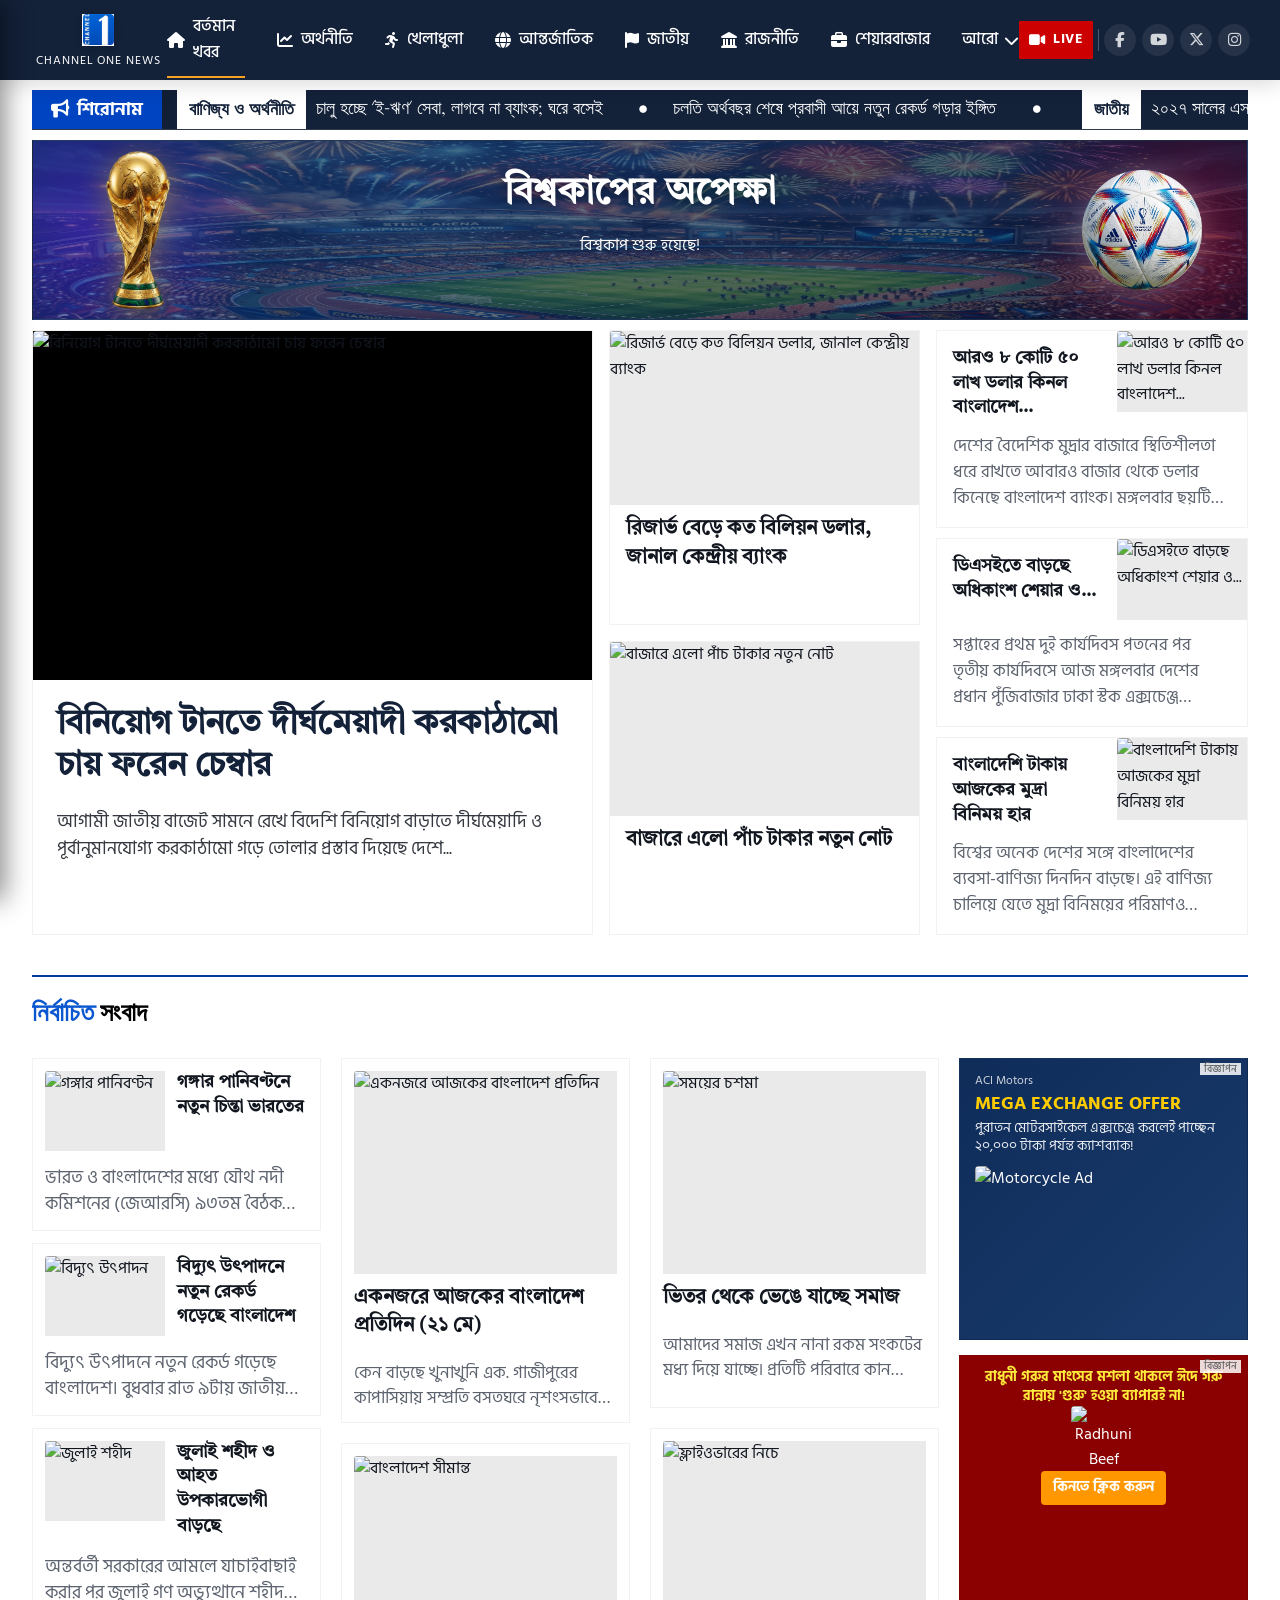
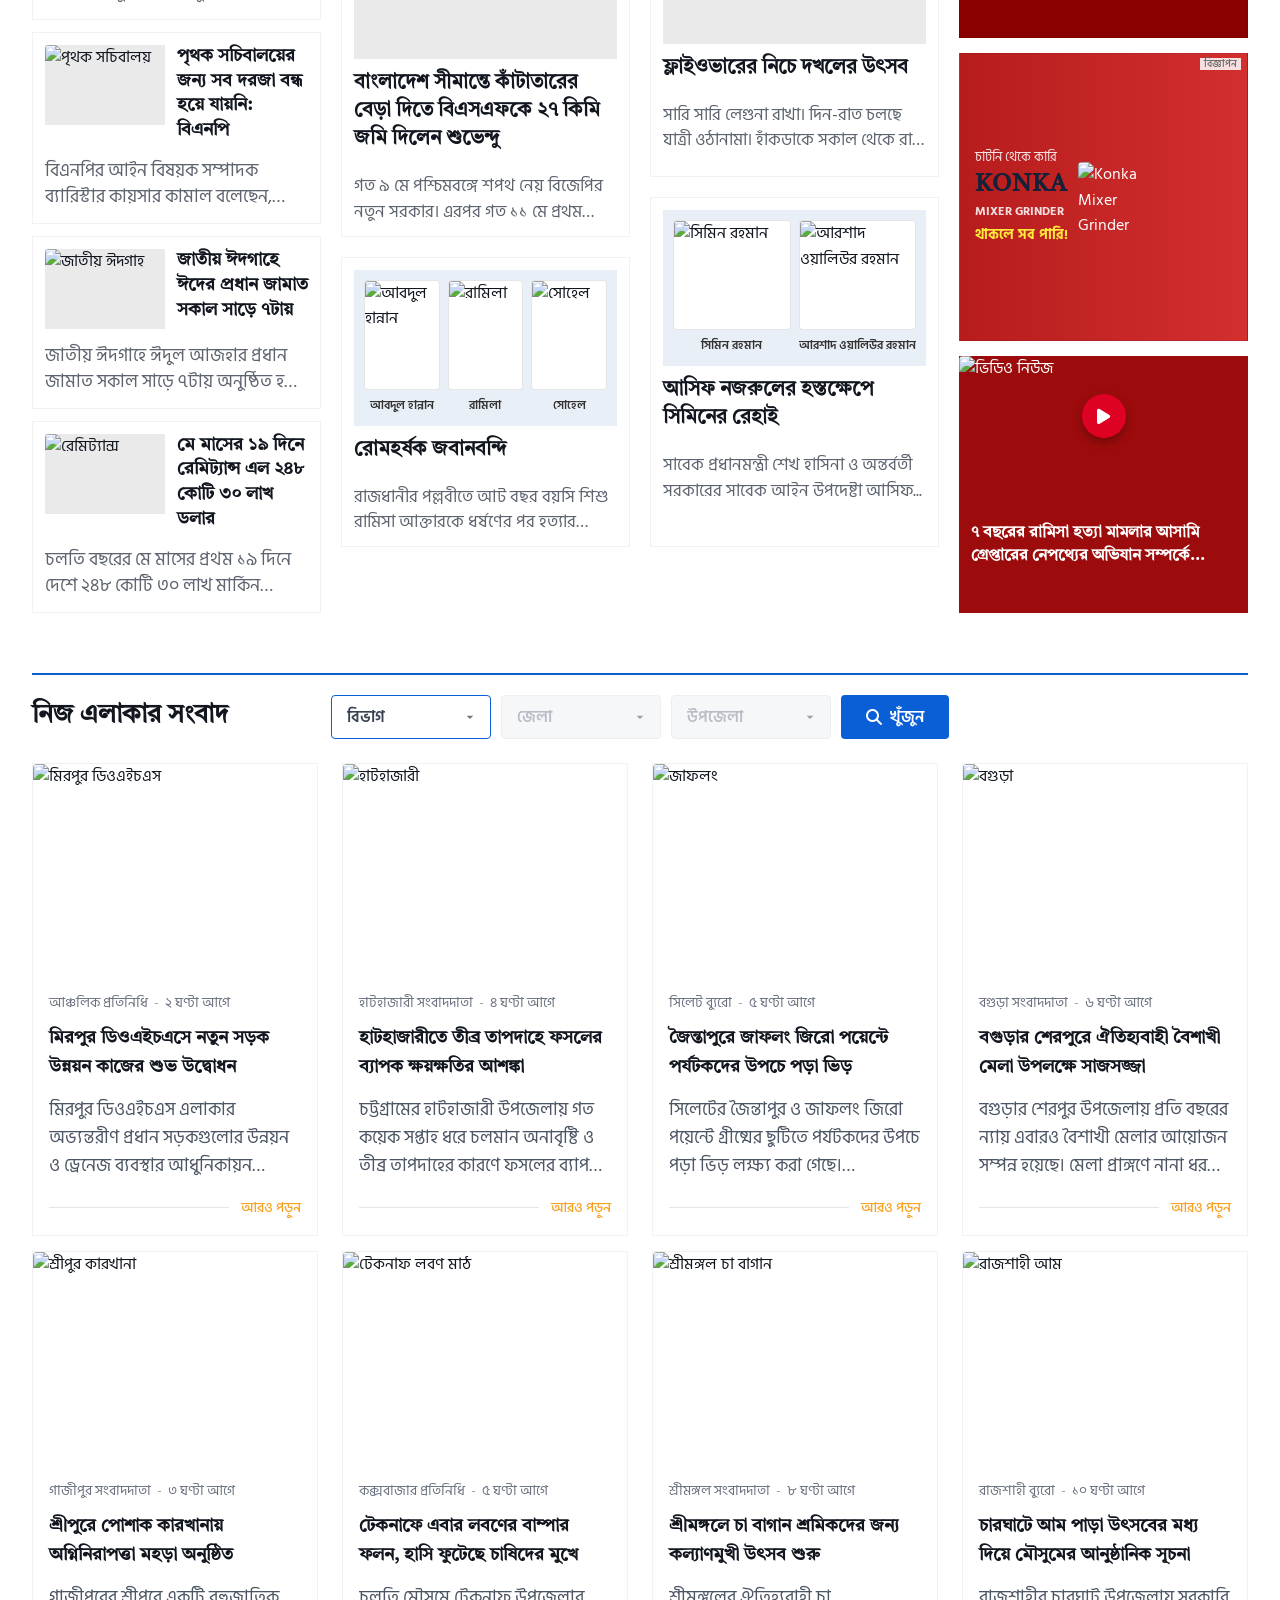
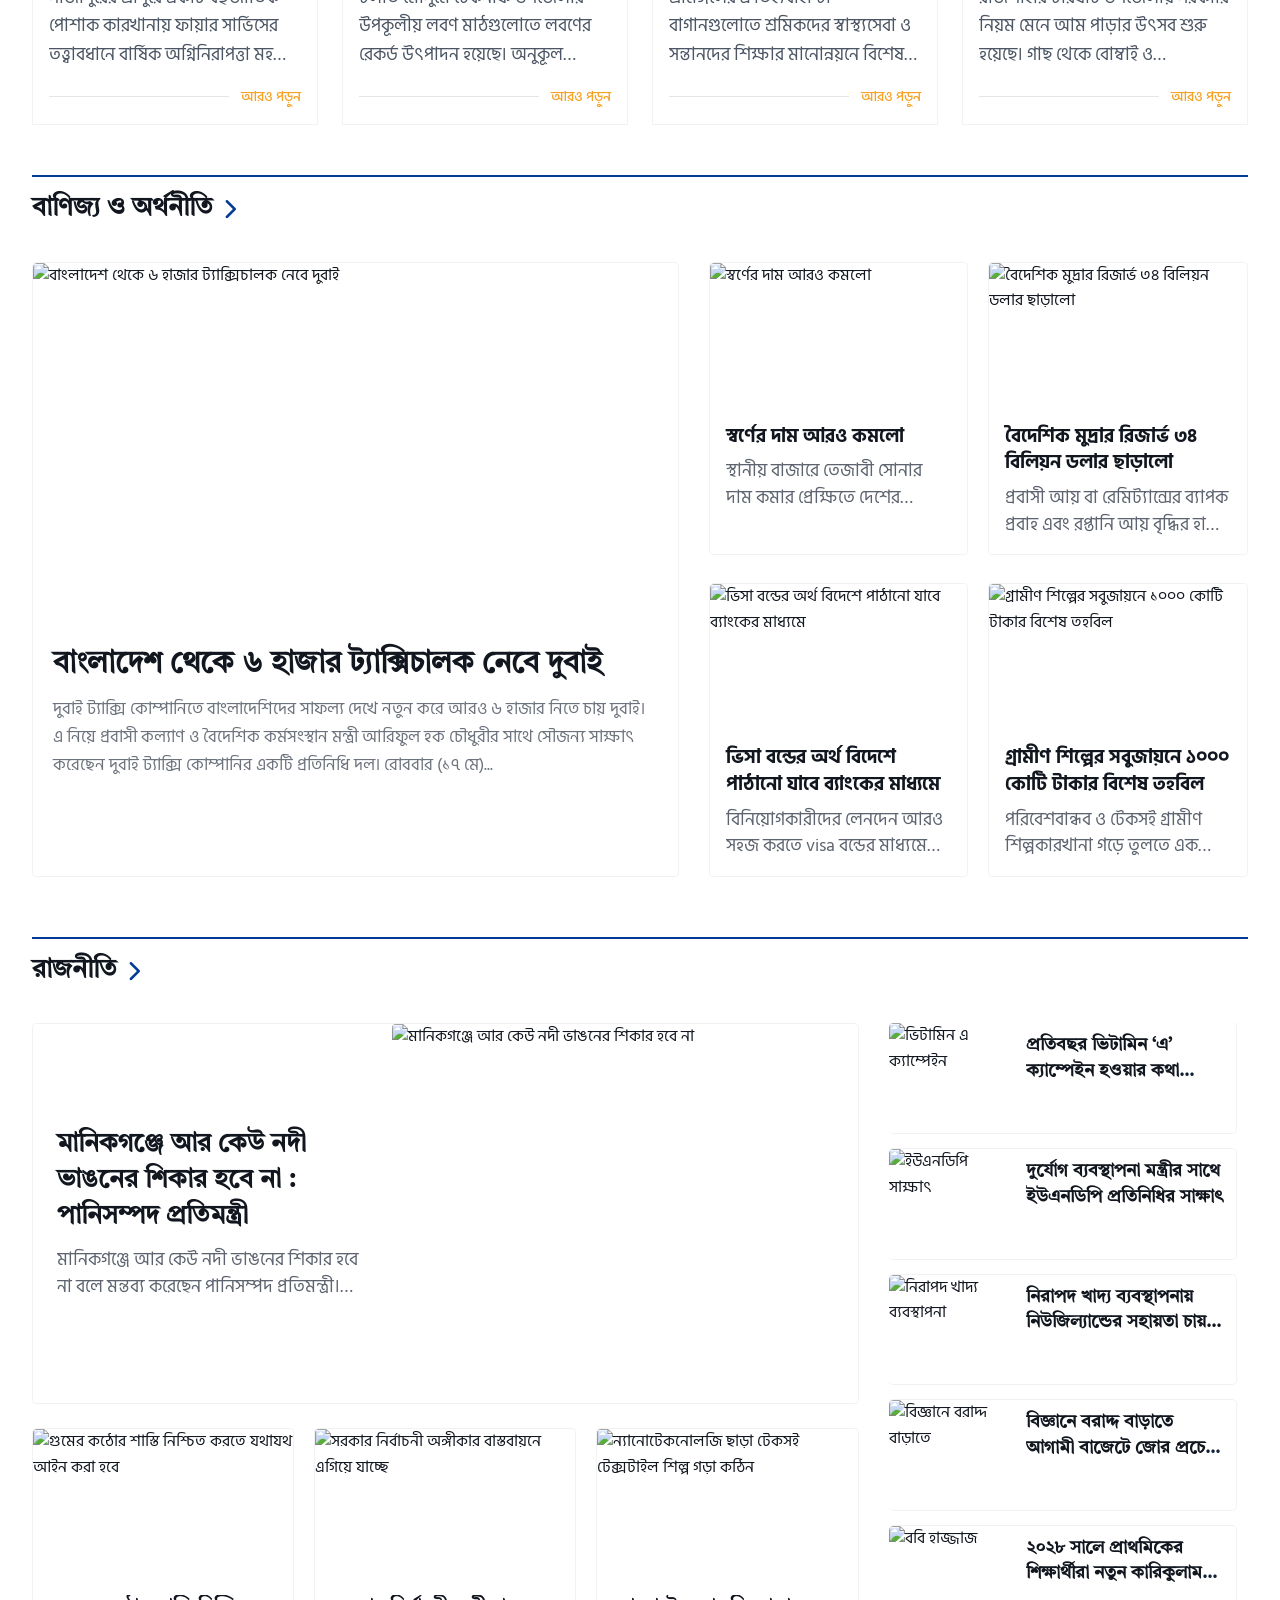
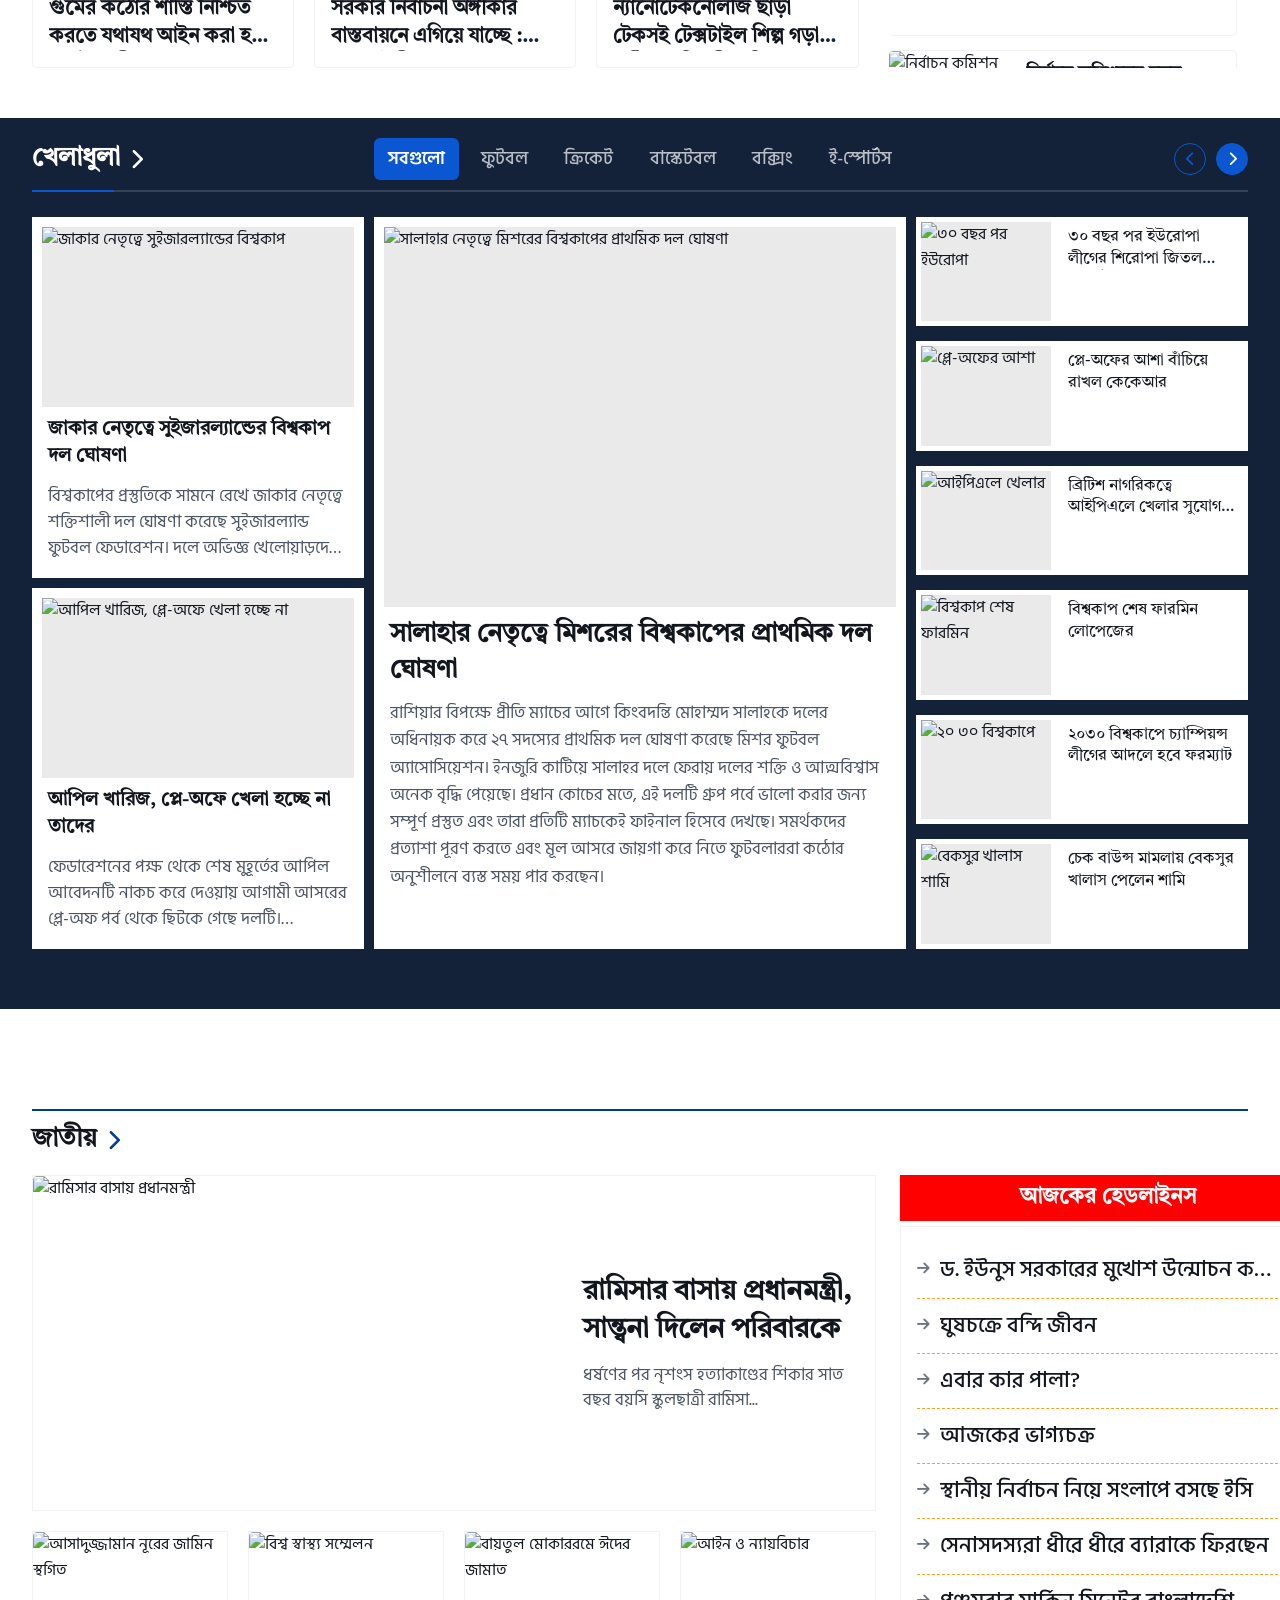
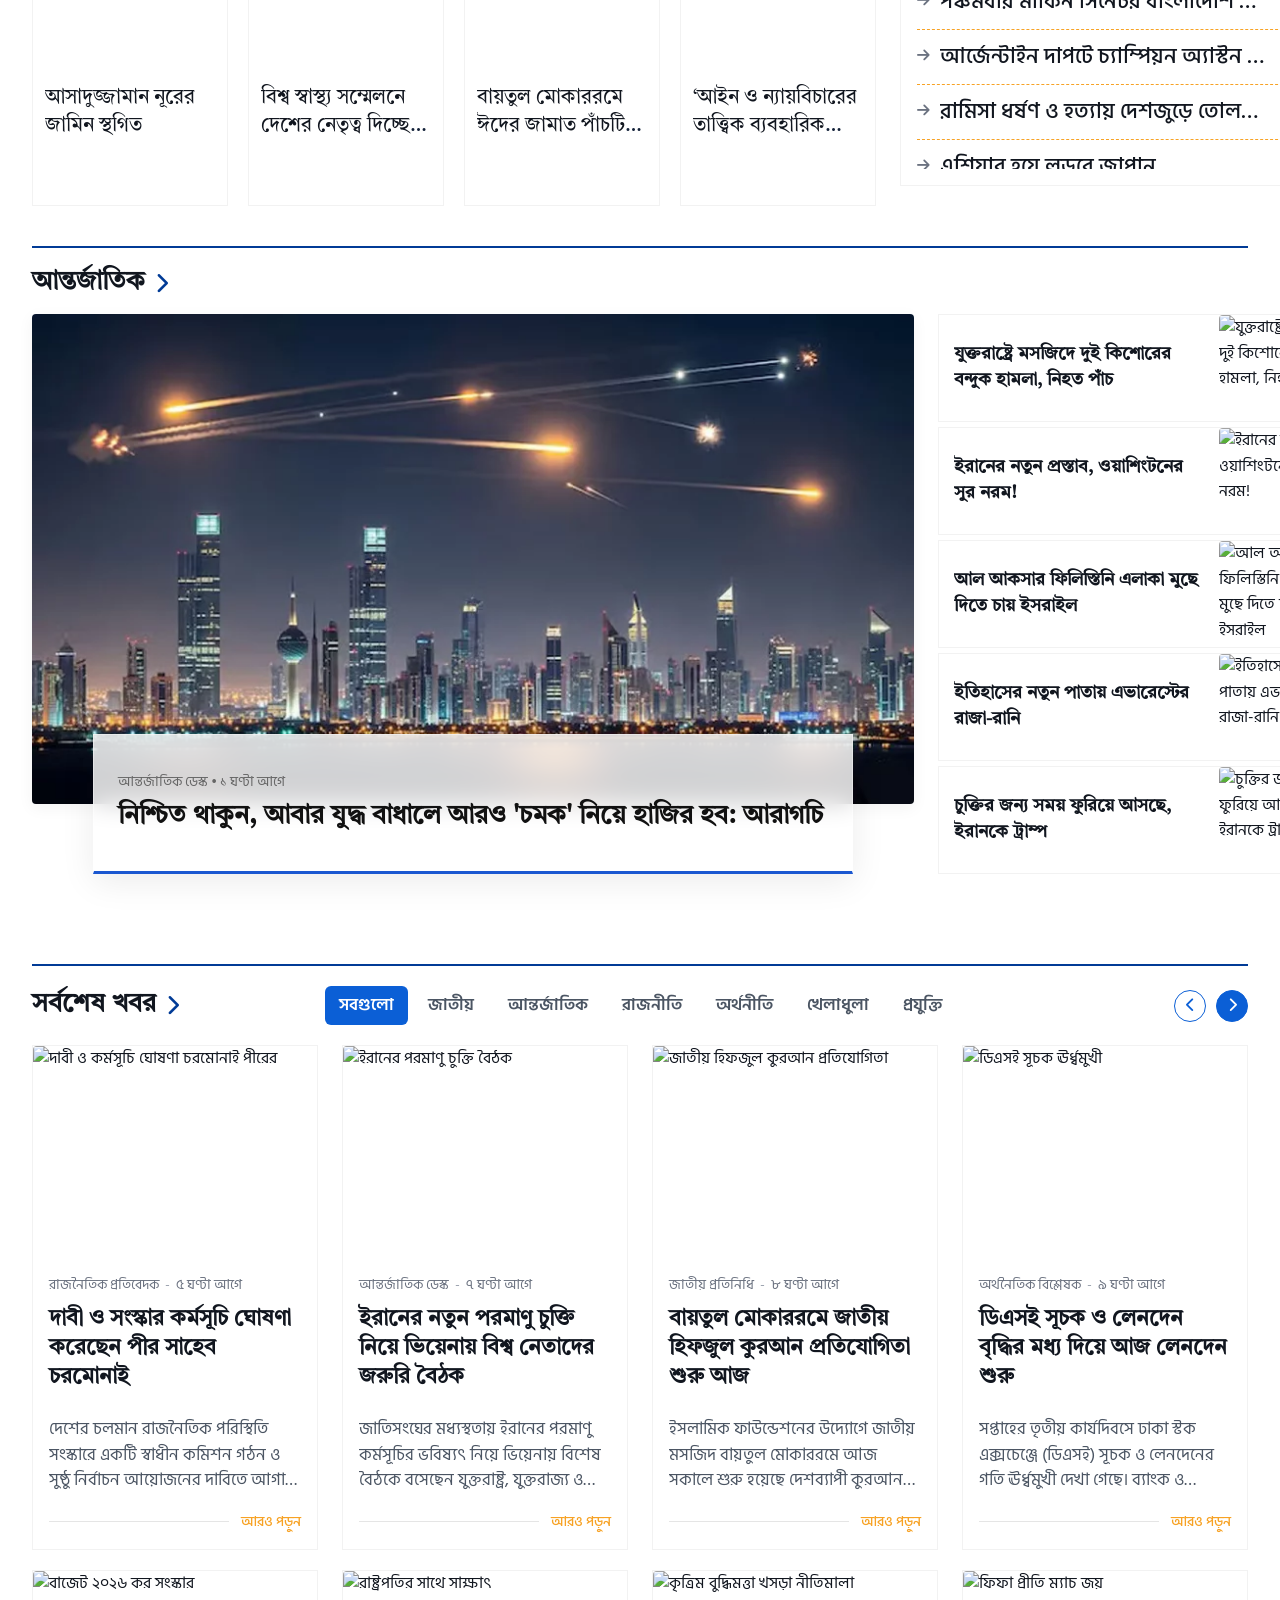
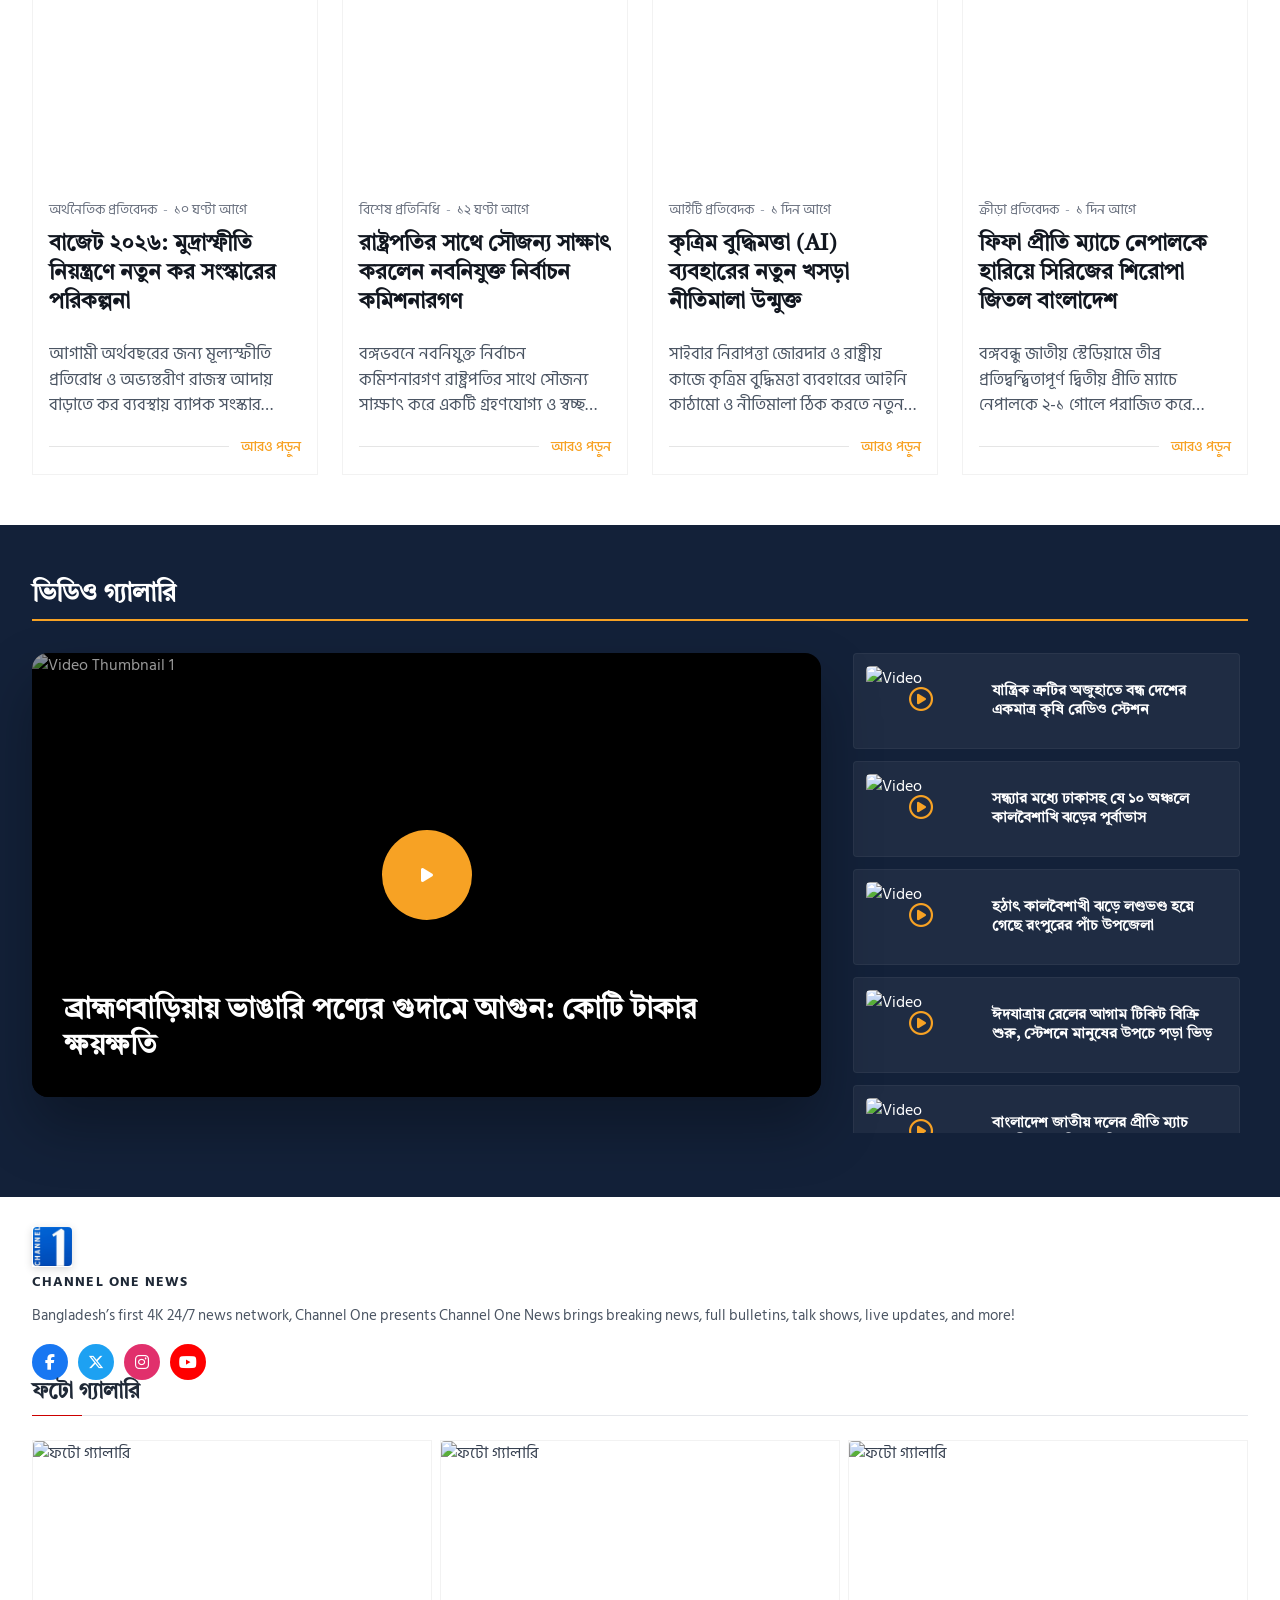
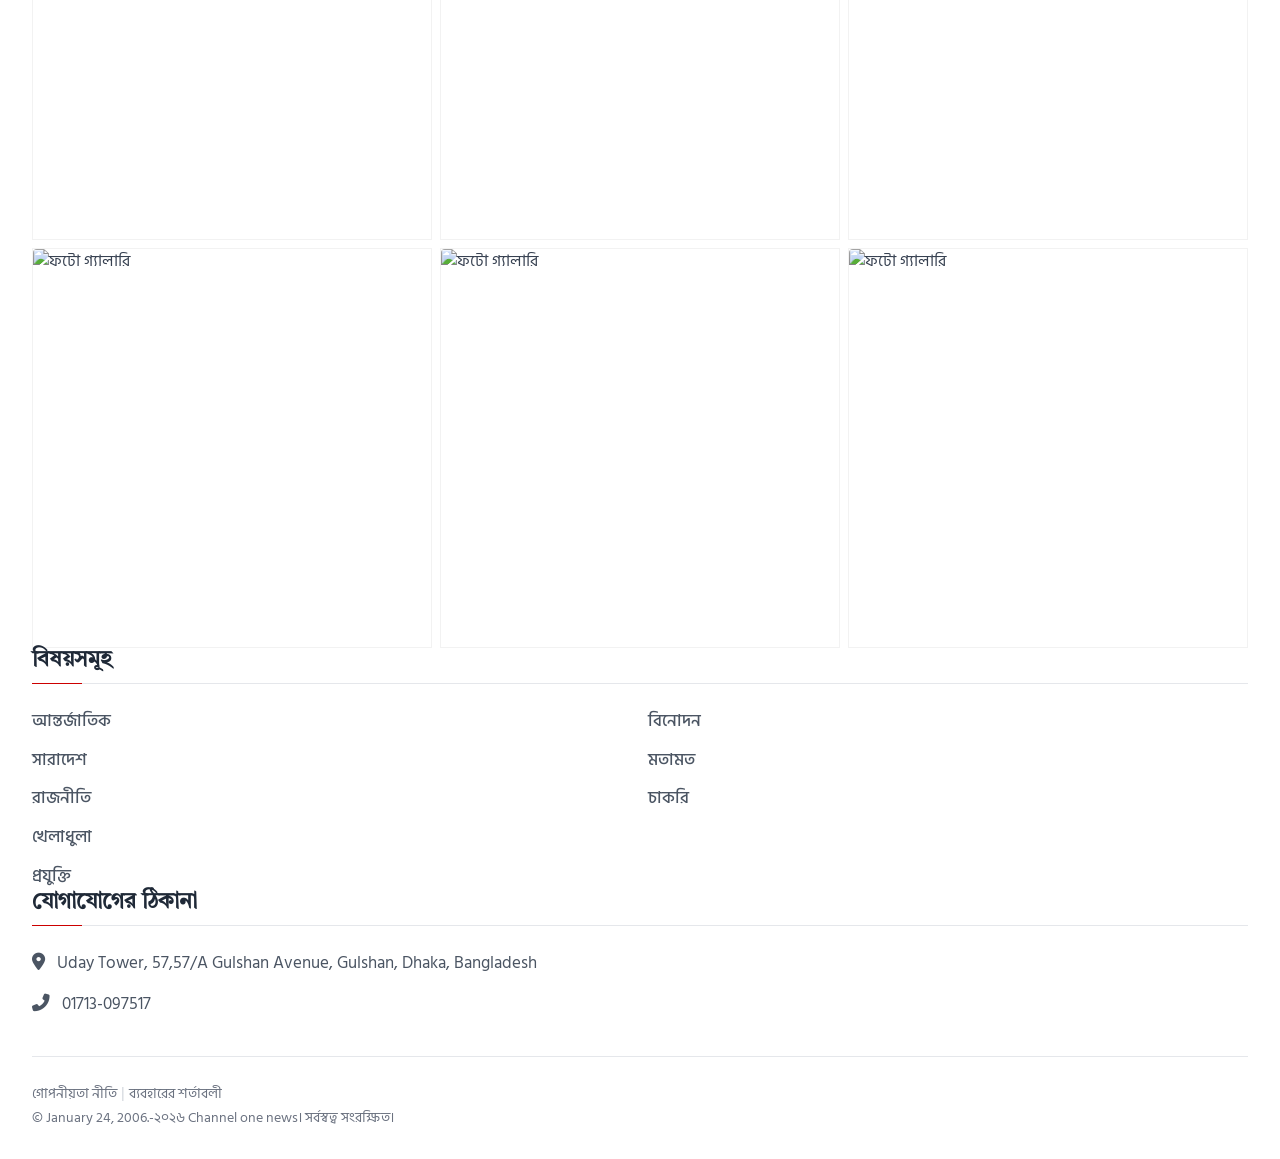
==== index.html @ 0f894503 "build: bump css versions to force browser cache reload" ====
<!DOCTYPE html>
<html lang="bn">
<head>
    <meta charset="UTF-8">
    <meta name="viewport" content="width=device-width, initial-scale=1.0">
    <title>Channel One News | Professional Business News Television</title>
    <!-- Bootstrap Grid, Utilities & Icons -->
    <link rel="stylesheet" href="https://cdn.jsdelivr.net/npm/bootstrap@5.3.2/dist/css/bootstrap-grid.min.css">
    <link rel="stylesheet" href="https://cdn.jsdelivr.net/npm/bootstrap@5.3.2/dist/css/bootstrap-utilities.min.css">
    <link rel="stylesheet" href="https://cdn.jsdelivr.net/npm/bootstrap-icons@1.11.3/font/bootstrap-icons.min.css">
    <!-- Stylesheets -->
    <link rel="stylesheet" href="assets/css/style.css?v=1.39.0">
    <link rel="stylesheet" href="assets/css/components.css?v=1.39.0">
    <link rel="stylesheet" href="assets/css/home.css?v=1.39.0">
</head>
<body>



    <!-- Navbar -->
    <nav class="navbar">
        <div class="container navbar-inner">
            <!-- Left Section: Logo & Navigation -->
            <div class="navbar-left">
                <div class="logo">
                    <div class="logo-box">
                        <img src="assets/images/logo.jpg" alt="Channel One News Logo" class="logo-img">
                    </div>
                    <span class="logo-text">Channel One News</span>
                </div>
                <ul class="nav-links">
                    <li class="nav-item active">
                        <a href="index.html">
                            <i class="fas fa-home"></i>
                            <span>বর্তমান খবর</span>
                        </a>
                    </li>
                    <li class="nav-item">
                        <a href="economy.html">
                            <i class="fas fa-chart-line"></i>
                            <span>অর্থনীতি</span>
                        </a>
                    </li>
                    <li class="nav-item">
                        <a href="#">
                            <i class="fas fa-running"></i>
                            <span>খেলাধুলা</span>
                        </a>
                    </li>
                    <li class="nav-item">
                        <a href="#">
                            <i class="fas fa-globe"></i>
                            <span>আন্তর্জাতিক</span>
                        </a>
                    </li>
                    <li class="nav-item">
                        <a href="#">
                            <i class="fas fa-flag"></i>
                            <span>জাতীয়</span>
                        </a>
                    </li>
                    <li class="nav-item">
                        <a href="#">
                            <i class="fas fa-landmark"></i>
                            <span>রাজনীতি</span>
                        </a>
                    </li>
                    <li class="nav-item">
                        <a href="#">
                            <i class="fas fa-briefcase"></i>
                            <span>শেয়ারবাজার</span>
                        </a>
                    </li>
                    <li class="nav-item dropdown">
                        <a href="#" class="dropdown-trigger">
                            <span>আরো</span>
                            <i class="fas fa-chevron-down dropdown-arrow"></i>
                        </a>
                        <ul class="dropdown-menu">
                            <li>
                                <a href="#">
                                    <i class="fas fa-heartbeat"></i>
                                    <span>স্বাস্থ্য</span>
                                </a>
                            </li>
                            <li>
                                <a href="#">
                                    <i class="fas fa-shield-alt"></i>
                                    <span>অপরাধ</span>
                                </a>
                            </li>
                            <li>
                                <a href="#">
                                    <i class="fas fa-gavel"></i>
                                    <span>আদালত</span>
                                </a>
                            </li>
                        </ul>
                    </li>
                </ul>
            </div>

            <!-- Right Section: Watch Live & Social Icons -->
            <div class="navbar-right">
                <a href="https://www.youtube.com/watch?v=gPeWMOof-IM" target="_blank" rel="noopener noreferrer" class="watch-live-btn">
                    <i class="fas fa-video"></i>
                    <span>Live</span>
                </a>
                <div class="nav-divider"></div>
                <div class="nav-social-links">
                    <a href="https://www.facebook.com/channelonenewsdhaka/" target="_blank" rel="noopener noreferrer" class="nav-social-icon facebook" title="Facebook"><i class="fab fa-facebook-f"></i></a>
                    <a href="https://www.youtube.com/@ChannelOneNewsBD" target="_blank" rel="noopener noreferrer" class="nav-social-icon youtube" title="YouTube"><i class="fab fa-youtube"></i></a>
                    <a href="https://x.com/onenewsbd" target="_blank" rel="noopener noreferrer" class="nav-social-icon twitter" title="Twitter/X"><i class="fab fa-x-twitter"></i></a>
                    <a href="https://www.instagram.com/channelonenewsbd/" target="_blank" rel="noopener noreferrer" class="nav-social-icon instagram" title="Instagram"><i class="fab fa-instagram"></i></a>
                </div>
            </div>

            <!-- Mobile Menu Toggle -->
            <div class="mobile-menu-toggle">
                <i class="fas fa-bars"></i>
            </div>
        </div>
    </nav>

    <!-- Breaking News Ticker -->
    <div class="container">
        <div class="ticker-wrap">
            <div class="ticker-heading">
                <div class="ticker-heading-content active" id="ticker-heading-headline">
                    <i class="fas fa-bullhorn" style="margin-right: 8px;"></i>
                    <span>শিরোনাম</span>
                </div>
                <div class="ticker-heading-content slide-below" id="ticker-heading-date">
                    <span id="ticker-date-text">০১ জুন ২০২৬</span>
                </div>
                <div class="ticker-heading-content slide-below" id="ticker-heading-time">
                    <span id="ticker-time-text">AM 10:16:43</span>
                </div>
            </div>
            <div class="ticker-news-track">
                <div class="ticker-news">
                    <span class="ticker-category-tag">বাণিজ্য ও অর্থনীতি</span>
                    <a href="#" class="ticker-item">চালু হচ্ছে 'ই-ঋণ' সেবা, লাগবে না ব্যাংক; ঘরে বসেই</a>
                    <span>●</span>
                    <a href="#" class="ticker-item">চলতি অর্থবছর শেষে প্রবাসী আয়ে নতুন রেকর্ড গড়ার ইঙ্গিত</a>
                    
                    <span>●</span>
                    
                    <span class="ticker-category-tag">জাতীয়</span>
                    <a href="#" class="ticker-item">২০২৭ সালের এসএসসি পরীক্ষা শুরু ৭ জানুয়ারি, এইচএসসি ৬ জুন</a>
                    <span>●</span>
                    <a href="#" class="ticker-item">বাংলাদেশ রেলওয়েতে যুক্ত হচ্ছে নতুন ৪০টি ব্রডগেজ ইঞ্জিন</a>
                    <span>●</span>
                    <a href="#" class="ticker-item">সারা দেশে ডেঙ্গু প্রতিরোধে দেশব্যাপী সচেতনতা অভিযান শুরু</a>
                    
                    <span>●</span>
                    
                    <span class="ticker-category-tag">খেলাধুলা</span>
                    <a href="#" class="ticker-item">জাকার নেতৃত্বে সুইজারল্যান্ডের বিশ্বকাপ দলে ডাক পেলেন যারা</a>
                    <span>●</span>
                    <a href="#" class="ticker-item">আপিল খারিজ, আইপিএলের প্লে-অফে খেলতে পারবেন না মোস্তাফিজ</a>
                </div>
            </div>
        </div>
    </div>

    <section class="hero-section container">
        <!-- World Cup Countdown Banner -->
        <div class="wc-countdown-banner">
            <div class="wc-banner-waves"></div>
            <div class="wc-banner-stadium"></div>
            <div class="wc-banner-trophy">
                <img src="assets/images/wc_trophy.png" alt="বিশ্বকাপ ট্রফি">
            </div>
            <div class="wc-banner-content">
                <h2 class="wc-banner-title">বিশ্বকাপের অপেক্ষা</h2>
                <div id="wc-countdown" class="wc-countdown-container">
                    <!-- Countdown will be dynamically rendered here -->
                </div>
            </div>
            <div class="wc-banner-ball">
                <img src="assets/images/wc_ball.png" alt="বিশ্বকাপ ফুটবল">
            </div>
        </div>

        <div class="hero-grid">
            <!-- Left Column: Large Featured Card -->
            <div class="hero-featured-col">
                <article class="hero-featured-card">
                    <div class="hero-featured-img-container">
                        <div class="hero-featured-img-track">
                            <div class="hero-slide" style="background-image: url('https://images.unsplash.com/photo-1517245386807-bb43f82c33c4?auto=format&fit=crop&q=80&w=800');">
                                <img src="https://images.unsplash.com/photo-1517245386807-bb43f82c33c4?auto=format&fit=crop&q=80&w=800" alt="বিনিয়োগ টানতে দীর্ঘমেয়াদী করকাঠামো চায় ফরেন চেম্বার">
                            </div>
                            <div class="hero-slide" style="background-image: url('https://images.unsplash.com/photo-1507679799987-c73779587ccf?auto=format&fit=crop&q=80&w=800');">
                                <img src="https://images.unsplash.com/photo-1507679799987-c73779587ccf?auto=format&fit=crop&q=80&w=800" alt="বিনিয়োগ টানতে দীর্ঘমেয়াদী করকাঠামো চায় ফরেন চেম্বার">
                            </div>
                            <div class="hero-slide" style="background-image: url('https://images.unsplash.com/photo-1454165804606-c3d57bc86b40?auto=format&fit=crop&q=80&w=800');">
                                <img src="https://images.unsplash.com/photo-1454165804606-c3d57bc86b40?auto=format&fit=crop&q=80&w=800" alt="বিনিয়োগ টানতে দীর্ঘমেয়াদী করকাঠামো চায় ফরেন চেম্বার">
                            </div>
                            <div class="hero-slide" style="background-image: url('https://images.unsplash.com/photo-1589829545856-d10d557cf95f?auto=format&fit=crop&q=80&w=800');">
                                <img src="https://images.unsplash.com/photo-1589829545856-d10d557cf95f?auto=format&fit=crop&q=80&w=800" alt="বিনিয়োগ টানতে দীর্ঘমেয়াদী করকাঠামো চায় ফরেন চেম্বার">
                            </div>
                        </div>
                    </div>
                    <div class="hero-featured-content">
                        <h2 class="hero-featured-title">
                            <a href="#">বিনিয়োগ টানতে দীর্ঘমেয়াদী করকাঠামো চায় ফরেন চেম্বার</a>
                        </h2>
                        <p class="hero-featured-excerpt">
                            আগামী জাতীয় বাজেট সামনে রেখে বিদেশি বিনিয়োগ বাড়াতে দীর্ঘমেয়াদি ও পূর্বানুমানযোগ্য করকাঠামো গড়ে তোলার প্রস্তাব দিয়েছে দেশে...
                        </p>
                    </div>
                </article>
            </div>

            <!-- Middle Column: Two Stacked Cards -->
            <div class="hero-stacked-col">
                <!-- Card 1 -->
                <article class="hero-stacked-card">
                    <div class="hero-stacked-img-wrapper">
                        <img src="https://images.unsplash.com/photo-1596495578065-6e0763fa1178?auto=format&fit=crop&q=80&w=600" alt="রিজার্ভ বেড়ে কত বিলিয়ন ডলার, জানাল কেন্দ্রীয় ব্যাংক">
                    </div>
                    <div class="hero-stacked-content">
                        <h3 class="hero-stacked-title">
                            <a href="#">রিজার্ভ বেড়ে কত বিলিয়ন ডলার, জানাল কেন্দ্রীয় ব্যাংক</a>
                        </h3>
                    </div>
                </article>
                <!-- Card 2 -->
                <article class="hero-stacked-card">
                    <div class="hero-stacked-img-wrapper">
                        <img src="https://images.unsplash.com/photo-1559526324-4b87b5e36e44?auto=format&fit=crop&q=80&w=600" alt="বাজারে এলো পাঁচ টাকার নতুন নোট">
                    </div>
                    <div class="hero-stacked-content">
                        <h3 class="hero-stacked-title">
                            <a href="#">বাজারে এলো পাঁচ টাকার নতুন নোট</a>
                        </h3>
                    </div>
                </article>
            </div>

            <!-- Right Column: Three Horizontal List Cards -->
            <div class="hero-list-col">
                <!-- List Item 1 -->
                <article class="hero-list-item">
                    <div class="hero-list-header">
                        <div class="hero-list-img-wrapper">
                            <img src="https://images.unsplash.com/photo-1621416894569-0f39ed31d247?auto=format&fit=crop&q=80&w=150" alt="আরও ৮ কোটি ৫০ লাখ ডলার কিনল বাংলাদেশ...">
                        </div>
                        <h4 class="hero-list-title">
                            <a href="#">আরও ৮ কোটি ৫০ লাখ ডলার কিনল বাংলাদেশ...</a>
                        </h4>
                    </div>
                    <p class="hero-list-excerpt">
                        দেশের বৈদেশিক মুদ্রার বাজারে স্থিতিশীলতা ধরে রাখতে আবারও বাজার থেকে ডলার কিনেছে বাংলাদেশ ব্যাংক। মঙ্গলবার ছয়টি বাণিজ্যিক...
                    </p>
                </article>
                <!-- List Item 2 -->
                <article class="hero-list-item">
                    <div class="hero-list-header">
                        <div class="hero-list-img-wrapper">
                            <img src="https://images.unsplash.com/photo-1611974789855-9c2a0a7236a3?auto=format&fit=crop&q=80&w=150" alt="ডিএসইতে বাড়ছে অধিকাংশ শেয়ার ও...">
                        </div>
                        <h4 class="hero-list-title">
                            <a href="#">ডিএসইতে বাড়ছে অধিকাংশ শেয়ার ও...</a>
                        </h4>
                    </div>
                    <p class="hero-list-excerpt">
                        সপ্তাহের প্রথম দুই কার্যদিবস পতনের পর তৃতীয় কার্যদিবসে আজ মঙ্গলবার দেশের প্রধান পুঁজিবাজার ঢাকা স্টক এক্সচেঞ্জ (ডিএসই) অধিকাংশ...
                    </p>
                </article>
                <!-- List Item 3 -->
                <article class="hero-list-item">
                    <div class="hero-list-header">
                        <div class="hero-list-img-wrapper">
                            <img src="https://images.unsplash.com/photo-1580519542036-c47de6196ba5?auto=format&fit=crop&q=80&w=150" alt="বাংলাদেশি টাকায় আজকের মুদ্রা বিনিময় হার">
                        </div>
                        <h4 class="hero-list-title">
                            <a href="#">বাংলাদেশি টাকায় আজকের মুদ্রা বিনিময় হার</a>
                        </h4>
                    </div>
                    <p class="hero-list-excerpt">
                        বিশ্বের অনেক দেশের সঙ্গে বাংলাদেশের ব্যবসা-বাণিজ্য দিনদিন বাড়ছে। এই বাণিজ্য চালিয়ে যেতে মুদ্রা বিনিময়ের পরিমাণও বাড়ছে...
                    </p>
                </article>
            </div>
        </div>
    </section>

    <!-- 2nd Hero Section -->
    <section class="hero-section-2 container">
        <div class="hero2-header">
            <div class="hero2-divider"></div>
            <div class="hero2-title-container">
                <span class="hero2-trending">নির্বাচিত</span>
                <span class="hero2-news">সংবাদ</span>
            </div>
        </div>
        <div class="hero2-grid">
            <!-- Column 1: List Column -->
            <div class="hero2-list-col">
                <!-- Item 1 -->
                <article class="hero2-list-item">
                    <div class="hero2-list-header">
                        <div class="hero2-list-thumb">
                            <img src="https://images.unsplash.com/photo-1449034446853-66c86144b0ad?auto=format&fit=crop&q=80&w=150" alt="গঙ্গার পানিবণ্টন">
                        </div>
                        <h4 class="hero2-list-title">
                            <a href="#">গঙ্গার পানিবণ্টনে নতুন চিন্তা ভারতের</a>
                        </h4>
                    </div>
                    <p class="hero2-list-desc">
                        ভারত ও বাংলাদেশের মধ্যে যৌথ নদী কমিশনের (জেআরসি) ৯৩তম বৈঠক আজ কলকাতায় শুরু হ...
                    </p>
                </article>

                <!-- Item 2 -->
                <article class="hero2-list-item">
                    <div class="hero2-list-header">
                        <div class="hero2-list-thumb">
                            <img src="https://images.unsplash.com/photo-1473341304170-971dccb5ac1e?auto=format&fit=crop&q=80&w=150" alt="বিদ্যুৎ উৎপাদন">
                        </div>
                        <h4 class="hero2-list-title">
                            <a href="#">বিদ্যুৎ উৎপাদনে নতুন রেকর্ড গড়েছে বাংলাদেশ</a>
                        </h4>
                    </div>
                    <p class="hero2-list-desc">
                        বিদ্যুৎ উৎপাদনে নতুন রেকর্ড গড়েছে বাংলাদেশ। বুধবার রাত ৯টায় জাতীয় গ্রিডে সর্বোচ্চ ১৭ হাজার...
                    </p>
                </article>

                <!-- Item 3 -->
                <article class="hero2-list-item">
                    <div class="hero2-list-header">
                        <div class="hero2-list-thumb">
                            <img src="https://images.unsplash.com/photo-1541534741688-6078c6bfb5c5?auto=format&fit=crop&q=80&w=150" alt="জুলাই শহীদ">
                        </div>
                        <h4 class="hero2-list-title">
                            <a href="#">জুলাই শহীদ ও আহত উপকারভোগী বাড়ছে</a>
                        </h4>
                    </div>
                    <p class="hero2-list-desc">
                        অন্তর্বর্তী সরকারের আমলে যাচাইবাছাই করার পর জুলাই গণ অভ্যুত্থানে শহীদ পরিবার ও আহত...
                    </p>
                </article>

                <!-- Item 4 -->
                <article class="hero2-list-item">
                    <div class="hero2-list-header">
                        <div class="hero2-list-thumb">
                            <img src="https://images.unsplash.com/photo-1529156069898-49953e39b3ac?auto=format&fit=crop&q=80&w=150" alt="পৃথক সচিবালয়">
                        </div>
                        <h4 class="hero2-list-title">
                            <a href="#">পৃথক সচিবালয়ের জন্য সব দরজা বন্ধ হয়ে যায়নি: বিএনপি</a>
                        </h4>
                    </div>
                    <p class="hero2-list-desc">
                        বিএনপির আইন বিষয়ক সম্পাদক ব্যারিস্টার কায়সার কামাল বলেছেন, পৃথক সচিবালয় বা বিচা...
                    </p>
                </article>

                <!-- Item 5 -->
                <article class="hero2-list-item">
                    <div class="hero2-list-header">
                        <div class="hero2-list-thumb">
                            <img src="https://images.unsplash.com/photo-1564507592333-c60657eea523?auto=format&fit=crop&q=80&w=150" alt="জাতীয় ঈদগাহ">
                        </div>
                        <h4 class="hero2-list-title">
                            <a href="#">জাতীয় ঈদগাহে ঈদের প্রধান জামাত সকাল সাড়ে ৭টায়</a>
                        </h4>
                    </div>
                    <p class="hero2-list-desc">
                        জাতীয় ঈদগাহে ঈদুল আজহার প্রধান জামাত সকাল সাড়ে ৭টায় অনুষ্ঠিত হবে। তবে আবহাওয়া প্রতিকূল...
                    </p>
                </article>

                <!-- Item 6 -->
                <article class="hero2-list-item">
                    <div class="hero2-list-header">
                        <div class="hero2-list-thumb">
                            <img src="https://images.unsplash.com/photo-1580519542036-c47de6196ba5?auto=format&fit=crop&q=80&w=150" alt="রেমিট্যান্স">
                        </div>
                        <h4 class="hero2-list-title">
                            <a href="#">মে মাসের ১৯ দিনে রেমিট্যান্স এল ২৪৮ কোটি ৩০ লাখ ডলার</a>
                        </h4>
                    </div>
                    <p class="hero2-list-desc">
                        চলতি বছরের মে মাসের প্রথম ১৯ দিনে দেশে ২৪৮ কোটি ৩০ লাখ মার্কিন ডলারের প্রবাসী আয় বা...
                    </p>
                </article>
            </div>

            <!-- Column 2: Cards Column -->
            <div class="hero2-card-col">
                <!-- Card 1 -->
                <article class="hero2-card">
                    <div class="hero2-card-img-wrapper">
                        <img src="https://images.unsplash.com/photo-1504711434969-e33886168f5c?auto=format&fit=crop&q=80&w=400" alt="একনজরে আজকের বাংলাদেশ প্রতিদিন">
                    </div>
                    <h3 class="hero2-card-title">
                        <a href="#">একনজরে আজকের বাংলাদেশ প্রতিদিন (২১ মে)</a>
                    </h3>
                    <p class="hero2-card-desc">
                        কেন বাড়ছে খুনাখুনি এক. গাজীপুরের কাপাসিয়ায় সম্প্রতি বসতঘরে নৃশংসভাবে হ...
                    </p>
                </article>

                <!-- Card 2 -->
                <article class="hero2-card">
                    <div class="hero2-card-img-wrapper">
                        <img src="https://images.unsplash.com/photo-1541872703-74c5e44368f9?auto=format&fit=crop&q=80&w=400" alt="বাংলাদেশ সীমান্ত">
                    </div>
                    <h3 class="hero2-card-title">
                        <a href="#">বাংলাদেশ সীমান্তে কাঁটাতারের বেড়া দিতে বিএসএফকে ২৭ কিমি জমি দিলেন শুভেন্দু</a>
                    </h3>
                    <p class="hero2-card-desc">
                        গত ৯ মে পশ্চিমবঙ্গে শপথ নেয় বিজেপির নতুন সরকার। এরপর গত ১১ মে প্রথম ক্যাবিনেট...
                    </p>
                </article>

                <!-- Card 3 -->
                <article class="hero2-card">
                    <div class="hero2-mugshot-grid">
                        <div class="hero2-mugshot-item">
                            <img src="https://images.unsplash.com/photo-1507003211169-0a1dd7228f2d?auto=format&fit=crop&q=80&w=150" alt="আবদুল হান্নান">
                            <span>আবদুল হান্নান</span>
                        </div>
                        <div class="hero2-mugshot-item">
                            <img src="https://images.unsplash.com/photo-1517841905240-472988babdf9?auto=format&fit=crop&q=80&w=150" alt="রামিলা">
                            <span>রামিলা</span>
                        </div>
                        <div class="hero2-mugshot-item">
                            <img src="https://images.unsplash.com/photo-1500648767791-00dcc994a43e?auto=format&fit=crop&q=80&w=150" alt="সোহেল">
                            <span>সোহেল</span>
                        </div>
                    </div>
                    <h3 class="hero2-card-title">
                        <a href="#">রোমহর্ষক জবানবন্দি</a>
                    </h3>
                    <p class="hero2-card-desc">
                        রাজধানীর পল্লবীতে আট বছর বয়সি শিশু রামিসা আক্তারকে ধর্ষণের পর হত্যার ঘটনায়...
                    </p>
                </article>
            </div>

            <!-- Column 3: Cards Column -->
            <div class="hero2-card-col">
                <!-- Card 1 -->
                <article class="hero2-card">
                    <div class="hero2-card-img-wrapper">
                        <img src="https://images.unsplash.com/photo-1555421689-491a97ff2040?auto=format&fit=crop&q=80&w=400" alt="সময়ের চশমা">
                    </div>
                    <h3 class="hero2-card-title">
                        <a href="#">ভিতর থেকে ভেঙে যাচ্ছে সমাজ</a>
                    </h3>
                    <p class="hero2-card-desc">
                        আমাদের সমাজ এখন নানা রকম সংকটের মধ্য দিয়ে যাচ্ছে। প্রতিটি পরিবারে কান পাতলেই...
                    </p>
                </article>

                <!-- Card 2 -->
                <article class="hero2-card">
                    <div class="hero2-card-img-wrapper">
                        <img src="https://images.unsplash.com/photo-1557223562-6c77ef16210f?auto=format&fit=crop&q=80&w=400" alt="ফ্লাইওভারের নিচে">
                    </div>
                    <h3 class="hero2-card-title">
                        <a href="#">ফ্লাইওভারের নিচে দখলের উৎসব</a>
                    </h3>
                    <p class="hero2-card-desc">
                        সারি সারি লেগুনা রাখা। দিন-রাত চলছে যাত্রী ওঠানামা। হাঁকডাকে সকাল থেকে রাত অবধি...
                    </p>
                </article>

                <!-- Card 3 -->
                <article class="hero2-card">
                    <div class="hero2-mugshot-grid-2">
                        <div class="hero2-mugshot-item">
                            <img src="https://images.unsplash.com/photo-1544005313-94ddf0286df2?auto=format&fit=crop&q=80&w=150" alt="সিমিন রহমান">
                            <span>সিমিন রহমান</span>
                        </div>
                        <div class="hero2-mugshot-item">
                            <img src="https://images.unsplash.com/photo-1506794778202-cad84cf45f1d?auto=format&fit=crop&q=80&w=150" alt="আরশাদ ওয়ালিউর রহমান">
                            <span>আরশাদ ওয়ালিউর রহমান</span>
                        </div>
                    </div>
                    <h3 class="hero2-card-title">
                        <a href="#">আসিফ নজরুলের হস্তক্ষেপে সিমিনের রেহাই</a>
                    </h3>
                    <p class="hero2-card-desc">
                        সাবেক প্রধানমন্ত্রী শেখ হাসিনা ও অন্তর্বর্তী সরকারের সাবেক আইন উপদেষ্টা আসিফ...
                    </p>
                </article>
            </div>

            <!-- Column 4: Ads & Video Card Column -->
            <div class="hero2-ads-col">
                <!-- Ad 1: Mega Exchange Offer -->
                <div class="hero2-ad-box banner-ad-exchange">
                    <div class="ad-badge">বিজ্ঞাপন</div>
                    <div class="ad-exchange-content">
                        <div class="ad-exchange-brand">ACI Motors</div>
                        <div class="ad-exchange-title">MEGA EXCHANGE OFFER</div>
                        <div class="ad-exchange-desc">পুরাতন মোটরসাইকেল এক্সচেঞ্জ করলেই পাচ্ছেন ২০,০০০ টাকা পর্যন্ত ক্যাশব্যাক!</div>
                        <img src="https://images.unsplash.com/photo-1558981806-ec527fa84c39?auto=format&fit=crop&q=80&w=250" alt="Motorcycle Ad" class="ad-motorcycle-img">
                    </div>
                </div>

                <!-- Ad 2: Radhuni Beef Masala -->
                <div class="hero2-ad-box banner-ad-radhuni">
                    <div class="ad-badge">বিজ্ঞাপন</div>
                    <div class="ad-radhuni-content">
                        <p class="ad-radhuni-text">রাধুনী গরুর মাংসের মশলা থাকলে ঈদে গরু রান্নায় 'গুরু' হওয়া ব্যাপারই না!</p>
                        <img src="https://images.unsplash.com/photo-1603360946369-dc9bb6258143?auto=format&fit=crop&q=80&w=150" alt="Radhuni Beef Masala" class="ad-radhuni-img">
                        <a href="#" class="ad-radhuni-btn">কিনতে ক্লিক করুন</a>
                    </div>
                </div>

                <!-- Ad 3: Konka Mixer Grinder -->
                <div class="hero2-ad-box banner-ad-konka">
                    <div class="ad-badge">বিজ্ঞাপন</div>
                    <div class="ad-konka-content">
                        <div class="ad-konka-flex">
                            <div class="ad-konka-text-col">
                                <p class="ad-konka-text">চাটনি থেকে কারি</p>
                                <h4 class="ad-konka-brand">KONKA</h4>
                                <p class="ad-konka-product">MIXER GRINDER</p>
                                <p class="ad-konka-slogan">থাকলে সব পারি!</p>
                            </div>
                            <div class="ad-konka-img-col">
                                <img src="https://images.unsplash.com/photo-1578643463396-0997cb5328c1?auto=format&fit=crop&q=80&w=150" alt="Konka Mixer Grinder" class="ad-konka-img">
                            </div>
                        </div>
                    </div>
                </div>

                <!-- Video Card -->
                <article class="hero2-video-card">
                    <div class="hero2-video-img">
                        <img src="https://images.unsplash.com/photo-1504711434969-e33886168f5c?auto=format&fit=crop&q=80&w=300" alt="ভিডিও নিউজ">
                        <div class="hero2-play-btn"><i class="fas fa-play"></i></div>
                    </div>
                    <div class="hero2-video-content">
                        <h4 class="hero2-video-title">
                            <a href="#">৭ বছরের রামিসা হত্যা মামলার আসামি গ্রেপ্তারের নেপথ্যের অভিযান সম্পর্কে...</a>
                        </h4>
                    </div>
                </article>
            </div>
        </div>
    </section>

    <!-- Divider and Spacing for Local News Section -->
    <div class="container">
        <div class="local-news-top-divider"></div>
    </div>

    <!-- Category Section: Local News (নিজ এলাকার সংবাদ) -->
    <section class="category-block local-news-section">
        <div class="container">
            <div class="local-news-header">
                <div class="local-header-row">
                    <div class="local-header-left">
                        <a href="#" class="local-title-link">
                            <span>নিজ এলাকার সংবাদ</span>
                        </a>
                    </div>
                    
                    <div class="local-header-center">
                        <div class="local-filter-widget">
                            <select id="division-select" class="local-select-box">
                                <option value="">বিভাগ</option>
                                <option value="dhaka">ঢাকা</option>
                                <option value="chattogram">চট্টগ্রাম</option>
                                <option value="sylhet">সিলেট</option>
                                <option value="rajshahi">রাজশাহী</option>
                            </select>
                            <select id="district-select" class="local-select-box" disabled>
                                <option value="">জেলা</option>
                            </select>
                            <select id="upazila-select" class="local-select-box" disabled>
                                <option value="">উপজেলা</option>
                            </select>
                            <button id="local-news-search-btn" class="local-search-btn">
                                <i class="fas fa-search"></i>
                                <span>খুঁজুন</span>
                            </button>
                            <button id="local-news-clear-btn" class="local-clear-btn" style="display: none;">
                                <i class="fas fa-times"></i>
                                <span>মুছুন</span>
                            </button>
                        </div>
                    </div>
                    
                    <div class="local-header-right">
                        <!-- Empty wrapper to balance the centering -->
                    </div>
                </div>
            </div>
            
            <div class="local-news-grid">
                <!-- Card 1 -->
                <article class="latest-news-card" data-division="dhaka" data-district="dhaka" data-upazila="মিরপুর">
                    <div class="latest-card-img-wrapper">
                        <a href="#" class="latest-img-link">
                            <img src="https://images.unsplash.com/photo-1541872703-74c5e44368f9?auto=format&fit=crop&q=80&w=400" alt="মিরপুর ডিওএইচএস">
                        </a>
                    </div>
                    <div class="latest-card-content">
                        <div class="latest-card-meta">
                            <span class="author">আঞ্চলিক প্রতিনিধি</span>
                            <span class="bullet">-</span>
                            <span class="time">২ ঘণ্টা আগে</span>
                        </div>
                        <h3 class="latest-card-title">
                            <a href="#">মিরপুর ডিওএইচএসে নতুন সড়ক উন্নয়ন কাজের শুভ উদ্বোধন</a>
                        </h3>
                        <p class="latest-card-excerpt">
                            মিরপুর ডিওএইচএস এলাকার অভ্যন্তরীণ প্রধান সড়কগুলোর উন্নয়ন ও ড্রেনেজ ব্যবস্থার আধুনিকায়ন কাজের আনুষ্ঠানিক উদ্বোধন করা হয়েছে। এতে ভোগান্তি কমবে...
                        </p>
                        <div class="latest-card-footer">
                            <a href="#" class="read-more-link">আরও পড়ুন</a>
                        </div>
                    </div>
                </article>

                <!-- Card 2 -->
                <article class="latest-news-card" data-division="chattogram" data-district="chattogram" data-upazila="হাটহাজারী">
                    <div class="latest-card-img-wrapper">
                        <a href="#" class="latest-img-link">
                            <img src="https://images.unsplash.com/photo-1500937386664-56d1dfef3854?auto=format&fit=crop&q=80&w=400" alt="হাটহাজারী">
                        </a>
                    </div>
                    <div class="latest-card-content">
                        <div class="latest-card-meta">
                            <span class="author">হাটহাজারী সংবাদদাতা</span>
                            <span class="bullet">-</span>
                            <span class="time">৪ ঘণ্টা আগে</span>
                        </div>
                        <h3 class="latest-card-title">
                            <a href="#">হাটহাজারীতে তীব্র তাপদাহে ফসলের ব্যাপক ক্ষয়ক্ষতির আশঙ্কা</a>
                        </h3>
                        <p class="latest-card-excerpt">
                            চট্টগ্রামের হাটহাজারী উপজেলায় গত কয়েক সপ্তাহ ধরে চলমান অনাবৃষ্টি ও তীব্র তাপদাহের কারণে ফসলের ব্যাপক ক্ষয়ক্ষতির আশঙ্কা করছেন স্থানীয় কৃষকেরা...
                        </p>
                        <div class="latest-card-footer">
                            <a href="#" class="read-more-link">আরও পড়ুন</a>
                        </div>
                    </div>
                </article>

                <!-- Card 3 -->
                <article class="latest-news-card" data-division="sylhet" data-district="sylhet" data-upazila="জৈন্তাপুর">
                    <div class="latest-card-img-wrapper">
                        <a href="#" class="latest-img-link">
                            <img src="https://images.unsplash.com/photo-1470071459604-3b5ec3a7fe05?auto=format&fit=crop&q=80&w=400" alt="জাফলং">
                        </a>
                    </div>
                    <div class="latest-card-content">
                        <div class="latest-card-meta">
                            <span class="author">সিলেট ব্যুরো</span>
                            <span class="bullet">-</span>
                            <span class="time">৫ ঘণ্টা আগে</span>
                        </div>
                        <h3 class="latest-card-title">
                            <a href="#">জৈন্তাপুরে জাফলং জিরো পয়েন্টে পর্যটকদের উপচে পড়া ভিড়</a>
                        </h3>
                        <p class="latest-card-excerpt">
                            সিলেটের জৈন্তাপুর ও জাফলং জিরো পয়েন্টে গ্রীষ্মের ছুটিতে পর্যটকদের উপচে পড়া ভিড় লক্ষ্য করা গেছে। দর্শনার্থীদের ভিড়ে উৎসবমুখর পরিবেশের সৃষ্টি হয়েছে...
                        </p>
                        <div class="latest-card-footer">
                            <a href="#" class="read-more-link">আরও পড়ুন</a>
                        </div>
                    </div>
                </article>

                <!-- Card 4 -->
                <article class="latest-news-card" data-division="rajshahi" data-district="bogura" data-upazila="শেরপুর">
                    <div class="latest-card-img-wrapper">
                        <a href="#" class="latest-img-link">
                            <img src="https://images.unsplash.com/photo-1579621970563-ebec7560ff3e?auto=format&fit=crop&q=80&w=400" alt="বগুড়া">
                        </a>
                    </div>
                    <div class="latest-card-content">
                        <div class="latest-card-meta">
                            <span class="author">বগুড়া সংবাদদাতা</span>
                            <span class="bullet">-</span>
                            <span class="time">৬ ঘণ্টা আগে</span>
                        </div>
                        <h3 class="latest-card-title">
                            <a href="#">বগুড়ার শেরপুরে ঐতিহ্যবাহী বৈশাখী মেলা উপলক্ষে সাজসজ্জা</a>
                        </h3>
                        <p class="latest-card-excerpt">
                            বগুড়ার শেরপুর উপজেলায় প্রতি বছরের ন্যায় এবারও বৈশাখী মেলার আয়োজন সম্পন্ন হয়েছে। মেলা প্রাঙ্গণে নানা ধরণের হস্তশিল্প ও খেলনার দোকান বসেছে...
                        </p>
                        <div class="latest-card-footer">
                            <a href="#" class="read-more-link">আরও পড়ুন</a>
                        </div>
                    </div>
                </article>

                <!-- Card 5 -->
                <article class="latest-news-card" data-division="dhaka" data-district="gazipur" data-upazila="শ্রীপুর">
                    <div class="latest-card-img-wrapper">
                        <a href="#" class="latest-img-link">
                            <img src="https://images.unsplash.com/photo-1504917595217-d4dc5ebe6122?auto=format&fit=crop&q=80&w=400" alt="শ্রীপুর কারখানা">
                        </a>
                    </div>
                    <div class="latest-card-content">
                        <div class="latest-card-meta">
                            <span class="author">গাজীপুর সংবাদদাতা</span>
                            <span class="bullet">-</span>
                            <span class="time">৩ ঘণ্টা আগে</span>
                        </div>
                        <h3 class="latest-card-title">
                            <a href="#">শ্রীপুরে পোশাক কারখানায় অগ্নিনিরাপত্তা মহড়া অনুষ্ঠিত</a>
                        </h3>
                        <p class="latest-card-excerpt">
                            গাজীপুরের শ্রীপুরে একটি বহুজাতিক পোশাক কারখানায় ফায়ার সার্ভিসের তত্ত্বাবধানে বার্ষিক অগ্নিনিরাপত্তা মহড়া ও শ্রমিকদের সচেতনতা প্রশিক্ষণ কর্মশালা সম্পন্ন...
                        </p>
                        <div class="latest-card-footer">
                            <a href="#" class="read-more-link">আরও পড়ুন</a>
                        </div>
                    </div>
                </article>

                <!-- Card 6 -->
                <article class="latest-news-card" data-division="chattogram" data-district="coxsbazar" data-upazila="টেকনাফ">
                    <div class="latest-card-img-wrapper">
                        <a href="#" class="latest-img-link">
                            <img src="https://images.unsplash.com/photo-1518837695005-2083093ee35b?auto=format&fit=crop&q=80&w=400" alt="টেকনাফ লবণ মাঠ">
                        </a>
                    </div>
                    <div class="latest-card-content">
                        <div class="latest-card-meta">
                            <span class="author">কক্সবাজার প্রতিনিধি</span>
                            <span class="bullet">-</span>
                            <span class="time">৫ ঘণ্টা আগে</span>
                        </div>
                        <h3 class="latest-card-title">
                            <a href="#">টেকনাফে এবার লবণের বাম্পার ফলন, হাসি ফুটেছে চাষিদের মুখে</a>
                        </h3>
                        <p class="latest-card-excerpt">
                            চলতি মৌসুমে টেকনাফ উপজেলার উপকূলীয় লবণ মাঠগুলোতে লবণের রেকর্ড উৎপাদন হয়েছে। অনুকূল আবহাওয়া এবং নায্য মূল্য পাওয়ায় খুশি স্থানীয় লবণ চাষিরা...
                        </p>
                        <div class="latest-card-footer">
                            <a href="#" class="read-more-link">আরও পড়ুন</a>
                        </div>
                    </div>
                </article>

                <!-- Card 7 -->
                <article class="latest-news-card" data-division="sylhet" data-district="moulvibazar" data-upazila="শ্রীমঙ্গল">
                    <div class="latest-card-img-wrapper">
                        <a href="#" class="latest-img-link">
                            <img src="https://images.unsplash.com/photo-1554080353-a576cf803bda?auto=format&fit=crop&q=80&w=400" alt="শ্রীমঙ্গল চা বাগান">
                        </a>
                    </div>
                    <div class="latest-card-content">
                        <div class="latest-card-meta">
                            <span class="author">শ্রীমঙ্গল সংবাদদাতা</span>
                            <span class="bullet">-</span>
                            <span class="time">৮ ঘণ্টা আগে</span>
                        </div>
                        <h3 class="latest-card-title">
                            <a href="#">শ্রীমঙ্গলে চা বাগান শ্রমিকদের জন্য কল্যাণমুখী উৎসব শুরু</a>
                        </h3>
                        <p class="latest-card-excerpt">
                            শ্রীমঙ্গলের ঐতিহ্যবাহী চা বাগানগুলোতে শ্রমিকদের স্বাস্থ্যসেবা ও সন্তানদের শিক্ষার মানোন্নয়নে বিশেষ কল্যাণমুখী মেলা ও উৎসবের শুভ উদ্বোধন করা হয়েছে...
                        </p>
                        <div class="latest-card-footer">
                            <a href="#" class="read-more-link">আরও পড়ুন</a>
                        </div>
                    </div>
                </article>

                <!-- Card 8 -->
                <article class="latest-news-card" data-division="rajshahi" data-district="rajshahi" data-upazila="চারঘাট">
                    <div class="latest-card-img-wrapper">
                        <a href="#" class="latest-img-link">
                            <img src="https://images.unsplash.com/photo-1550258987-190a2d41a8ba?auto=format&fit=crop&q=80&w=400" alt="রাজশাহী আম">
                        </a>
                    </div>
                    <div class="latest-card-content">
                        <div class="latest-card-meta">
                            <span class="author">রাজশাহী ব্যুরো</span>
                            <span class="bullet">-</span>
                            <span class="time">১০ ঘণ্টা আগে</span>
                        </div>
                        <h3 class="latest-card-title">
                            <a href="#">চারঘাটে আম পাড়া উৎসবের মধ্য দিয়ে মৌসুমের আনুষ্ঠানিক সূচনা</a>
                        </h3>
                        <p class="latest-card-excerpt">
                            রাজশাহীর চারঘাট উপজেলায় সরকারি নিয়ম মেনে আম পাড়ার উৎসব শুরু হয়েছে। গাছ থেকে বোম্বাই ও গোপালভোগ জাতের আম সংগ্রহের মধ্য দিয়ে এ কার্যক্রম...
                        </p>
                        <div class="latest-card-footer">
                            <a href="#" class="read-more-link">আরও পড়ুন</a>
                        </div>
                    </div>
                </article>

                <!-- No Results Placeholder -->
                <div class="local-news-no-results">
                    <i class="fas fa-info-circle" style="font-size: 1.5rem; margin-bottom: 10px; color: #9ca3af; display: block;"></i>
                    দুঃখিত, এই এলাকায় কোনো সংবাদ পাওয়া যায়নি।
                </div>
            </div>
        </div>
    </section>

    <!-- Category Section: Economy -->
        <section class="category-block economy-section">
            <div class="container">
                <!-- Economy Section Custom Header (Line on top, clickable title below with arrow icon) -->
                <div class="economy-section-header">
                    <div class="economy-divider"></div>
                    <a href="economy.html" class="economy-title-link">
                        <span>বাণিজ্য ও অর্থনীতি</span>
                        <i class="fas fa-chevron-right"></i>
                    </a>
                </div>
                <div class="economy-layout">
                    <!-- Left: Large Featured Article -->
                    <div class="economy-featured">
                        <article class="economy-featured-card">
                            <a href="#" class="economy-featured-img-link">
                                <div class="img-wrapper">
                                    <img src="https://images.unsplash.com/photo-1512453979798-5ea266f8880c?auto=format&fit=crop&q=80&w=800" alt="বাংলাদেশ থেকে ৬ হাজার ট্যাক্সিচালক নেবে দুবাই">
                                </div>
                            </a>
                            <div class="economy-featured-content">
                                <h3 class="economy-featured-title">
                                    <a href="#">বাংলাদেশ থেকে ৬ হাজার ট্যাক্সিচালক নেবে দুবাই</a>
                                </h3>
                                <p class="economy-featured-excerpt">
                                    দুবাই ট্যাক্সি কোম্পানিতে বাংলাদেশিদের সাফল্য দেখে নতুন করে আরও ৬ হাজার নিতে চায় দুবাই। এ নিয়ে প্রবাসী কল্যাণ ও বৈদেশিক কর্মসংস্থান মন্ত্রী আরিফুল হক চৌধুরীর সাথে সৌজন্য সাক্ষাৎ করেছেন দুবাই ট্যাক্সি কোম্পানির একটি প্রতিনিধি দল। রোববার (১৭ মে)...
                                </p>
                            </div>
                        </article>
                    </div>

                    <!-- Right: 2x2 Grid of Smaller Articles -->
                    <div class="economy-grid">
                        <!-- Small Card 1 -->
                        <article class="economy-small-card">
                            <a href="#" class="economy-small-img-link">
                                <div class="img-wrapper">
                                    <img src="https://images.unsplash.com/photo-1599643478518-a784e5dc4c8f?auto=format&fit=crop&q=80&w=500" alt="স্বর্ণের দাম আরও কমলো">
                                </div>
                            </a>
                            <div class="economy-small-content">
                                <h4 class="economy-small-title">
                                    <a href="#">স্বর্ণের দাম আরও কমলো</a>
                                </h4>
                                <p class="economy-small-excerpt">
                                    স্থানীয় বাজারে তেজাবী সোনার দাম কমার প্রেক্ষিতে দেশের বাজারে সব ধরনের স্বর্ণের দাম কমানোর সিদ্ধান্ত নিয়েছে জুয়েলার্স অ্যাসোসিয়েশন...
                                </p>
                            </div>
                        </article>

                        <!-- Small Card 2 -->
                        <article class="economy-small-card">
                            <a href="#" class="economy-small-img-link">
                                <div class="img-wrapper">
                                    <img src="https://images.unsplash.com/photo-1559526324-4b87b5e36e44?auto=format&fit=crop&q=80&w=500" alt="বৈদেশিক মুদ্রার রিজার্ভ ৩৪ বিলিয়ন ডলার ছাড়ালো">
                                </div>
                            </a>
                            <div class="economy-small-content">
                                <h4 class="economy-small-title">
                                    <a href="#">বৈদেশিক মুদ্রার রিজার্ভ ৩৪ বিলিয়ন ডলার ছাড়ালো</a>
                                </h4>
                                <p class="economy-small-excerpt">
                                    প্রবাসী আয় বা রেমিট্যান্সের ব্যাপক প্রবাহ এবং রপ্তানি আয় বৃদ্ধির হাত ধরে দেশের বৈদেশিক মুদ্রার রিজার্ভ নতুন মাইলফলক স্পর্শ করেছে...
                                </p>
                            </div>
                        </article>

                        <!-- Small Card 3 -->
                        <article class="economy-small-card">
                            <a href="#" class="economy-small-img-link">
                                <div class="img-wrapper">
                                    <img src="https://images.unsplash.com/photo-1486406146926-c627a92ad1ab?auto=format&fit=crop&q=80&w=500" alt="ভিসা বন্ডের অর্থ বিদেশে পাঠানো যাবে ব্যাংকের মাধ্যমে">
                                </div>
                            </a>
                            <div class="economy-small-content">
                                <h4 class="economy-small-title">
                                    <a href="#">ভিসা বন্ডের অর্থ বিদেশে পাঠানো যাবে ব্যাংকের মাধ্যমে</a>
                                </h4>
                                <p class="economy-small-excerpt">
                                    বিনিয়োগকারীদের লেনদেন আরও সহজ করতে visa বন্ডের মাধ্যমে অর্জিত অর্থ সরাসরি অনুমোদিত ব্যাংকের মাধ্যমে বিদেশে পাঠানোর অনুমতি দিয়েছে বাংলাদেশ ব্যাংক...
                                </p>
                            </div>
                        </article>

                        <!-- Small Card 4 -->
                        <article class="economy-small-card">
                            <a href="#" class="economy-small-img-link">
                                <div class="img-wrapper">
                                    <img src="https://images.unsplash.com/photo-1542838132-92c53300491e?auto=format&fit=crop&q=80&w=500" alt="গ্রামীণ শিল্পের সবুজায়নে ১০০০ কোটি টাকার বিশেষ তহবিল">
                                </div>
                            </a>
                            <div class="economy-small-content">
                                <h4 class="economy-small-title">
                                    <a href="#">গ্রামীণ শিল্পের সবুজায়নে ১০০০ কোটি টাকার বিশেষ তহবিল</a>
                                </h4>
                                <p class="economy-small-excerpt">
                                    পরিবেশবান্ধব ও টেকসই গ্রামীণ শিল্পকারখানা গড়ে তুলতে এক হাজার কোটি টাকার একটি বিশেষ পুনঃঅর্থায়ন তহবিল গঠন করেছে কেন্দ্রীয় ব্যাংক...
                                </p>
                            </div>
                        </article>
                    </div>
                </div>
            </div>
        </section>

        <!-- Category Section: Politics -->
        <section class="category-block politics-section">
            <div class="container">
                <!-- Politics Section Custom Header (Line on top, clickable title below with arrow icon) -->
                <div class="politics-section-header">
                    <div class="politics-divider"></div>
                    <a href="politics.html" class="politics-title-link">
                        <span>রাজনীতি</span>
                        <i class="fas fa-chevron-right"></i>
                    </a>
                </div>
                <div class="politics-layout">
                    <!-- Left Column: Top horizontal card + Bottom 3 vertical cards -->
                    <div class="politics-left-col">
                        <!-- Top Row: Horizontal Card (Text on Left, Image on Right) -->
                        <article class="politics-featured-horizontal">
                            <div class="politics-featured-text-left">
                                <h3 class="politics-featured-title-large">
                                    <a href="#">মানিকগঞ্জে আর কেউ নদী ভাঙনের শিকার হবে না : পানিসম্পদ প্রতিমন্ত্রী</a>
                                </h3>
                                <p class="politics-featured-excerpt-large">
                                    মানিকগঞ্জে আর কেউ নদী ভাঙনের শিকার হবে না বলে মন্তব্য করেছেন পানিসম্পদ প্রতিমন্ত্রী। নদী তীরবর্তী এলাকার মানুষের দীর্ঘদিনের দুর্ভোগ দূর করতে স্থায়ী বাঁধ নির্মাণের পরিকল্পনা নেওয়া হয়েছে এবং দ্রুত বাস্তবায়ন শুরু হবে।
                                </p>
                            </div>
                            <a href="#" class="politics-featured-img-right">
                                <img src="https://images.unsplash.com/photo-1596495578065-6e0763fa1178?auto=format&fit=crop&q=80&w=800" alt="মানিকগঞ্জে আর কেউ নদী ভাঙনের শিকার হবে না">
                            </a>
                        </article>

                        <!-- Bottom Row: 3-Column Vertical Grid -->
                        <div class="politics-bottom-grid">
                            <!-- Bottom Card 1 -->
                            <article class="politics-vertical-card">
                                <a href="#" class="politics-vertical-img-link">
                                    <img src="https://images.unsplash.com/photo-1589829545856-d10d557cf95f?auto=format&fit=crop&q=80&w=500" alt="গুমের কঠোর শাস্তি নিশ্চিত করতে যথাযথ আইন করা হবে">
                                </a>
                                <div class="politics-vertical-content">
                                    <h4 class="politics-vertical-title">
                                        <a href="#">গুমের কঠোর শাস্তি নিশ্চিত করতে যথাযথ আইন করা হবে : আইনমন্ত্রী</a>
                                    </h4>
                                </div>
                            </article>

                            <!-- Bottom Card 2 -->
                            <article class="politics-vertical-card">
                                <a href="#" class="politics-vertical-img-link">
                                    <img src="https://images.unsplash.com/photo-1474631245212-32dc3c8310c6?auto=format&fit=crop&q=80&w=500" alt="সরকার নির্বাচনী অঙ্গীকার বাস্তবায়নে এগিয়ে যাচ্ছে">
                                </a>
                                <div class="politics-vertical-content">
                                    <h4 class="politics-vertical-title">
                                        <a href="#">সরকার নির্বাচনী অঙ্গীকার বাস্তবায়নে এগিয়ে যাচ্ছে : গণপূর্তমন্ত্রী</a>
                                    </h4>
                                </div>
                            </article>

                            <!-- Bottom Card 3 -->
                            <article class="politics-vertical-card">
                                <a href="#" class="politics-vertical-img-link">
                                    <img src="https://images.unsplash.com/photo-1558494949-ef010cbdcc31?auto=format&fit=crop&q=80&w=500" alt="ন্যানোটেকনোলজি ছাড়া টেকসই টেক্সটাইল শিল্প গড়া কঠিন">
                                </a>
                                <div class="politics-vertical-content">
                                    <h4 class="politics-vertical-title">
                                        <a href="#">ন্যানোটেকনোলজি ছাড়া টেকসই টেক্সটাইল শিল্প গড়া কঠিন: প্রতিমন্ত্রী হাবিব</a>
                                    </h4>
                                </div>
                            </article>
                        </div>
                    </div>

                    <!-- Right Column: 5 Small Horizontal Cards -->
                    <div class="politics-right-col">
                        <!-- Small Card 1 -->
                        <article class="politics-right-small-card">
                            <a href="#" class="politics-small-img-link">
                                <img src="https://images.unsplash.com/photo-1576765608535-5f04d1e3f289?auto=format&fit=crop&q=80&w=200" alt="ভিটামিন এ ক্যাম্পেইন">
                            </a>
                            <div class="politics-small-content">
                                <h4 class="politics-small-title">
                                    <a href="#">প্রতিবছর ভিটামিন ‘এ’ ক্যাম্পেইন হওয়ার কথা দুইবার, ২৫-এ হয়েছি...</a>
                                </h4>
                            </div>
                        </article>

                        <!-- Small Card 2 -->
                        <article class="politics-right-small-card">
                            <a href="#" class="politics-small-img-link">
                                <img src="https://images.unsplash.com/photo-1517245386807-bb43f82c33c4?auto=format&fit=crop&q=80&w=200" alt="ইউএনডিপি সাক্ষাৎ">
                            </a>
                            <div class="politics-small-content">
                                <h4 class="politics-small-title">
                                    <a href="#">দুর্যোগ ব্যবস্থাপনা মন্ত্রীর সাথে ইউএনডিপি প্রতিনিধির সাক্ষাৎ</a>
                                </h4>
                            </div>
                        </article>

                        <!-- Small Card 3 -->
                        <article class="politics-right-small-card">
                            <a href="#" class="politics-small-img-link">
                                <img src="https://images.unsplash.com/photo-1500937386664-56d1dfef3854?auto=format&fit=crop&q=80&w=200" alt="নিরাপদ খাদ্য ব্যবস্থাপনা">
                            </a>
                            <div class="politics-small-content">
                                <h4 class="politics-small-title">
                                    <a href="#">নিরাপদ খাদ্য ব্যবস্থাপনায় নিউজিল্যান্ডের সহায়তা চায়...</a>
                                </h4>
                            </div>
                        </article>

                        <!-- Small Card 4 -->
                        <article class="politics-right-small-card">
                            <a href="#" class="politics-small-img-link">
                                <img src="https://images.unsplash.com/photo-1507679799987-c73779587ccf?auto=format&fit=crop&q=80&w=200" alt="বিজ্ঞানে বরাদ্দ বাড়াতে">
                            </a>
                            <div class="politics-small-content">
                                <h4 class="politics-small-title">
                                    <a href="#">বিজ্ঞানে বরাদ্দ বাড়াতে আগামী বাজেটে জোর প্রচেষ্টা থাকবে:...</a>
                                </h4>
                            </div>
                        </article>

                        <!-- Small Card 5 -->
                        <article class="politics-right-small-card">
                            <a href="#" class="politics-small-img-link">
                                <img src="https://images.unsplash.com/photo-1427504494785-3a9ca7044f45?auto=format&fit=crop&q=80&w=200" alt="ববি হাজ্জাজ">
                            </a>
                            <div class="politics-small-content">
                                <h4 class="politics-small-title">
                                    <a href="#">২০২৮ সালে প্রাথমিকের শিক্ষার্থীরা নতুন কারিকুলাম পাবে: ববি হাজ্জাজ</a>
                                </h4>
                            </div>
                        </article>

                        <!-- Small Card 6 -->
                        <article class="politics-right-small-card">
                            <a href="#" class="politics-small-img-link">
                                <img src="https://images.unsplash.com/photo-1540910419892-4a36d2c3266c?auto=format&fit=crop&q=80&w=200" alt="নির্বাচন কমিশন">
                            </a>
                            <div class="politics-small-content">
                                <h4 class="politics-small-title">
                                    <a href="#">নির্বাচন কমিশনের নতুন রোডম্যাপ ঘোষণা, সব দলের অংশগ্রহণ প্রত্যাশা</a>
                                </h4>
                            </div>
                        </article>

                        <!-- Small Card 7 -->
                        <article class="politics-right-small-card">
                            <a href="#" class="politics-small-img-link">
                                <img src="https://images.unsplash.com/photo-1517245386807-bb43f82c33c4?auto=format&fit=crop&q=80&w=200" alt="political meeting">
                            </a>
                            <div class="politics-small-content">
                                <h4 class="politics-small-title">
                                    <a href="#">রাজনৈতিক দলগুলোর সঙ্গে সংলাপে বসছে সরকার, এজেন্ডা চূড়ান্ত</a>
                                </h4>
                            </div>
                        </article>

                        <!-- Small Card 8 -->
                        <article class="politics-right-small-card">
                            <a href="#" class="politics-small-img-link">
                                <img src="https://images.unsplash.com/photo-1541872703-74c5e44368f9?auto=format&fit=crop&q=80&w=200" alt="expressway development">
                            </a>
                            <div class="politics-small-content">
                                <h4 class="politics-small-title">
                                    <a href="#">ঢাকা-আশুলিয়া এলিভেটেড এক্সপ্রেসওয়ের কাজের অগ্রগতি পরিদর্শন করলেন উপদেষ্টা</a>
                                </h4>
                            </div>
                        </article>

                        <!-- Small Card 9 -->
                        <article class="politics-right-small-card">
                            <a href="#" class="politics-small-img-link">
                                <img src="https://images.unsplash.com/photo-1454165804606-c3d57bc86b40?auto=format&fit=crop&q=80&w=200" alt="monitoring development">
                            </a>
                            <div class="politics-small-content">
                                <h4 class="politics-small-title">
                                    <a href="#">উন্নয়ন প্রকল্পের ব্যয় হ্রাসে কঠোর তদারকির নির্দেশ প্রধানমন্ত্রীর কার্যালয়ের</a>
                                </h4>
                            </div>
                        </article>
                    </div>
                </div>
            </div>
        </section>

        <!-- Category Section: Sports -->
        <section class="category-block sports-section">
            <div class="sports-bg-wrapper">
                <div class="container">
                    <!-- Sports Section Custom Header -->
                <div class="sports-section-header">
                    <div class="sports-nav-row">
                        <div class="sports-header-left">
                            <a href="sports.html" class="sports-title-link">
                                <span>খেলাধুলা</span>
                                <i class="fas fa-chevron-right"></i>
                            </a>
                        </div>
                        <div class="sports-header-center">
                            <ul class="sports-nav-menu">
                                <li><a href="#" class="sports-nav-link active">সবগুলো</a></li>
                                <li><a href="#" class="sports-nav-link">ফুটবল</a></li>
                                <li><a href="#" class="sports-nav-link">ক্রিকেট</a></li>
                                <li><a href="#" class="sports-nav-link">বাস্কেটবল</a></li>
                                <li><a href="#" class="sports-nav-link">বক্সিং</a></li>
                                <li><a href="#" class="sports-nav-link">ই-স্পোর্টস</a></li>
                            </ul>
                        </div>
                        <div class="sports-header-right">
                            <div class="sports-nav-arrows">
                                <button class="sports-arrow-btn prev" aria-label="Previous">
                                    <i class="fas fa-chevron-left"></i>
                                </button>
                                <button class="sports-arrow-btn next" aria-label="Next">
                                    <i class="fas fa-chevron-right"></i>
                                </button>
                            </div>
                        </div>
                    </div>
                    <div class="sports-divider"></div>
                </div>
                <div class="sports-layout">
                    <!-- Left Column: 2 Vertical Cards Stacked -->
                    <div class="sports-left-col">
                        <!-- Vertical Card 1 -->
                        <article class="sports-vertical-card">
                            <a href="#" class="sports-vertical-img-link">
                                <div class="img-wrapper">
                                    <img src="https://images.unsplash.com/photo-1529900748604-07564a03e7a6?auto=format&fit=crop&q=80&w=600" alt="জাকার নেতৃত্বে সুইজারল্যান্ডের বিশ্বকাপ">
                                </div>
                            </a>
                            <div class="sports-vertical-content">
                                <h4 class="sports-vertical-title">
                                    <a href="#">জাকার নেতৃত্বে সুইজারল্যান্ডের বিশ্বকাপ দল ঘোষণা</a>
                                </h4>
                                <p class="sports-vertical-excerpt">
                                    বিশ্বকাপের প্রস্তুতিকে সামনে রেখে জাকার নেতৃত্বে শক্তিশালী দল ঘোষণা করেছে সুইজারল্যান্ড ফুটবল ফেডারেশন। দলে অভিজ্ঞ খেলোয়াড়দের পাশাপাশি একঝাঁক তরুণ প্রতিভাবান ফুটবলারকে সুযোগ দেওয়া হয়েছে, যারা টুর্নামেন্টে চমক দেখাতে প্রস্তুত।
                                </p>
                            </div>
                        </article>
                        <!-- Vertical Card 2 -->
                        <article class="sports-vertical-card">
                            <a href="#" class="sports-vertical-img-link">
                                <div class="img-wrapper">
                                    <img src="https://images.unsplash.com/photo-1518063319789-7217e6706b04?auto=format&fit=crop&q=80&w=600" alt="আপিল খারিজ, প্লে-অফে খেলা হচ্ছে না">
                                </div>
                            </a>
                            <div class="sports-vertical-content">
                                <h4 class="sports-vertical-title">
                                    <a href="#">আপিল খারিজ, প্লে-অফে খেলা হচ্ছে না তাদের</a>
                                </h4>
                                <p class="sports-vertical-excerpt">
                                    ফেডারেশনের পক্ষ থেকে শেষ মুহূর্তের আপিল আবেদনটি নাকচ করে দেওয়ায় আগামী আসরের প্লে-অফ পর্ব থেকে ছিটকে গেছে দলটি। কর্তৃপক্ষের এই চূড়ান্ত সিদ্ধান্তের কারণে খেলোয়াড় ও সমর্থকদের মাঝে চরম হতাশা বিরাজ করছে।
                                </p>
                            </div>
                        </article>
                    </div>

                    <!-- Middle Column: Large Featured Card -->
                    <div class="sports-mid-col">
                        <article class="sports-featured-card">
                            <a href="#" class="sports-featured-img-link">
                                <div class="img-wrapper">
                                    <img src="https://images.unsplash.com/photo-1574629810360-7efbbe195018?auto=format&fit=crop&q=80&w=800" alt="সালাহার নেতৃত্বে মিশরের বিশ্বকাপের প্রাথমিক দল ঘোষণা">
                                </div>
                            </a>
                            <div class="sports-featured-content">
                                <h3 class="sports-featured-title">
                                    <a href="#">সালাহার নেতৃত্বে মিশরের বিশ্বকাপের প্রাথমিক দল ঘোষণা</a>
                                </h3>
                                <p class="sports-featured-excerpt">
                                    রাশিয়ার বিপক্ষে প্রীতি ম্যাচের আগে কিংবদন্তি মোহাম্মদ সালাহকে দলের অধিনায়ক করে ২৭ সদস্যের প্রাথমিক দল ঘোষণা করেছে মিশর ফুটবল অ্যাসোসিয়েশন। ইনজুরি কাটিয়ে সালাহর দলে ফেরায় দলের শক্তি ও আত্মবিশ্বাস অনেক বৃদ্ধি পেয়েছে। প্রধান কোচের মতে, এই দলটি গ্রুপ পর্বে ভালো করার জন্য সম্পূর্ণ প্রস্তুত এবং তারা প্রতিটি ম্যাচকেই ফাইনাল হিসেবে দেখছে। সমর্থকদের প্রত্যাশা পূরণ করতে এবং মূল আসরে জায়গা করে নিতে ফুটবলাররা কঠোর অনুশীলনে ব্যস্ত সময় পার করছেন।
                                </p>
                            </div>
                        </article>
                    </div>

                    <!-- Right Column: 6 Small Horizontal Cards -->
                    <div class="sports-right-col">
                        <!-- Small Card 1 -->
                        <article class="sports-right-small-card">
                            <a href="#" class="sports-small-img-link">
                                <div class="img-wrapper">
                                    <img src="https://images.unsplash.com/photo-1511512578047-dfb367046420?auto=format&fit=crop&q=80&w=200" alt="৩০ বছর পর ইউরোপা">
                                </div>
                            </a>
                            <div class="sports-small-content">
                                <h4 class="sports-small-title">
                                    <a href="#">৩০ বছর পর ইউরোপা লীগের শিরোপা জিতল আর্সেনাল</a>
                                </h4>
                            </div>
                        </article>
                        <!-- Small Card 2 -->
                        <article class="sports-right-small-card">
                            <a href="#" class="sports-small-img-link">
                                <div class="img-wrapper">
                                    <img src="https://images.unsplash.com/photo-1531415074968-036ba1b575da?auto=format&fit=crop&q=80&w=200" alt="প্লে-অফের আশা">
                                </div>
                            </a>
                            <div class="sports-small-content">
                                <h4 class="sports-small-title">
                                    <a href="#">প্লে-অফের আশা বাঁচিয়ে রাখল কেকেআর</a>
                                </h4>
                            </div>
                        </article>
                        <!-- Small Card 3 -->
                        <article class="sports-right-small-card">
                            <a href="#" class="sports-small-img-link">
                                <div class="img-wrapper">
                                    <img src="https://images.unsplash.com/photo-1629285483773-6b5cde2171d7?auto=format&fit=crop&q=80&w=200" alt="আইপিএলে খেলার">
                                </div>
                            </a>
                            <div class="sports-small-content">
                                <h4 class="sports-small-title">
                                    <a href="#">ব্রিটিশ নাগরিকত্বে আইপিএলে খেলার সুযোগ পাচ্ছেন আমির</a>
                                </h4>
                            </div>
                        </article>
                        <!-- Small Card 4 -->
                        <article class="sports-right-small-card">
                            <a href="#" class="sports-small-img-link">
                                <div class="img-wrapper">
                                    <img src="https://images.unsplash.com/photo-1574629810360-7efbbe195018?auto=format&fit=crop&q=80&w=200" alt="বিশ্বকাপ শেষ ফারমিন">
                                </div>
                            </a>
                            <div class="sports-small-content">
                                <h4 class="sports-small-title">
                                    <a href="#">বিশ্বকাপ শেষ ফারমিন লোপেজের</a>
                                </h4>
                            </div>
                        </article>
                        <!-- Small Card 5 -->
                        <article class="sports-right-small-card">
                            <a href="#" class="sports-small-img-link">
                                <div class="img-wrapper">
                                    <img src="https://images.unsplash.com/photo-1530041539828-114de669390e?auto=format&fit=crop&q=80&w=200" alt="২০ ৩০ বিশ্বকাপে">
                                </div>
                            </a>
                            <div class="sports-small-content">
                                <h4 class="sports-small-title">
                                    <a href="#">২০৩০ বিশ্বকাপে চ্যাম্পিয়ন্স লীগের আদলে হবে ফরম্যাট</a>
                                </h4>
                            </div>
                        </article>
                        <!-- Small Card 6 -->
                        <article class="sports-right-small-card">
                            <a href="#" class="sports-small-img-link">
                                <div class="img-wrapper">
                                    <img src="https://images.unsplash.com/photo-1595435934249-5df7ed86e1c0?auto=format&fit=crop&q=80&w=200" alt="বেকসুর খালাস শামি">
                                </div>
                            </a>
                            <div class="sports-small-content">
                                <h4 class="sports-small-title">
                                    <a href="#">চেক বাউন্স মামলায় বেকসুর খালাস পেলেন শামি</a>
                                </h4>
                            </div>
                        </article>
                    </div>
                </div>
                </div>
            </div>
        </section>

        <!-- Category Section: National -->
        <section class="category-block national-section">
            <div class="container">
                <!-- National Section Custom Header -->
                <div class="national-section-header">
                    <div class="national-divider"></div>
                    <div class="national-header-bottom">
                        <a href="national.html" class="national-title-link">
                            <span>জাতীয়</span>
                            <i class="fas fa-chevron-right"></i>
                        </a>
                        <div class="national-sidebar-header-box">
                            <span>আজকের হেডলাইনস</span>
                        </div>
                    </div>
                </div>

                <div class="national-layout">
                    <!-- Left Main Content Area -->
                    <div class="national-main-content">
                        <!-- Row 1: Horizontal + Vertical Card -->
                        <div class="national-row-top">
                            <!-- Left Horizontal Card (Text Left, Image Right) -->
                            <article class="national-card national-horizontal-card">
                                <div class="national-card-text">
                                    <h3 class="national-card-title">
                                        <a href="#">রামিসার বাসায় প্রধানমন্ত্রী, সান্ত্বনা দিলেন পরিবারকে</a>
                                    </h3>
                                    <p class="national-card-excerpt">
                                        ধর্ষণের পর নৃশংস হত্যাকাণ্ডের শিকার সাত বছর বয়সি স্কুলছাত্রী রামিসা...
                                    </p>
                                </div>
                                <a href="#" class="national-card-img-link">
                                    <div class="img-wrapper">
                                        <img src="https://images.unsplash.com/photo-1577962917302-cd874c4e31d2?auto=format&fit=crop&q=80&w=600" alt="রামিসার বাসায় প্রধানমন্ত্রী">
                                    </div>
                                </a>
                            </article>
                        </div>

                        <!-- Row 2: 4-Column Vertical Cards Grid -->
                        <div class="national-row-bottom">
                            <!-- Card 1 -->
                            <article class="national-card national-grid-card">
                                <a href="#" class="national-card-img-link">
                                    <div class="img-wrapper">
                                        <img src="https://images.unsplash.com/photo-1589829545856-d10d557cf95f?auto=format&fit=crop&q=80&w=600" alt="আসাদুজ্জামান নূরের জামিন স্থগিত">
                                    </div>
                                </a>
                                <div class="national-card-content">
                                    <h4 class="national-card-title">
                                        <a href="#">আসাদুজ্জামান নূরের জামিন স্থগিত</a>
                                    </h4>
                                </div>
                            </article>
                            <!-- Card 2 -->
                            <article class="national-card national-grid-card">
                                <a href="#" class="national-card-img-link">
                                    <div class="img-wrapper">
                                        <img src="https://images.unsplash.com/photo-1540575467063-178a50c2df87?auto=format&fit=crop&q=80&w=600" alt="বিশ্ব স্বাস্থ্য সম্মেলন">
                                    </div>
                                </a>
                                <div class="national-card-content">
                                    <h4 class="national-card-title">
                                        <a href="#">বিশ্ব স্বাস্থ্য সম্মেলনে দেশের নেতৃত্ব দিচ্ছেন প্রতিমন্ত্রী মুহিত</a>
                                    </h4>
                                </div>
                            </article>
                            <!-- Card 3 -->
                            <article class="national-card national-grid-card">
                                <a href="#" class="national-card-img-link">
                                    <div class="img-wrapper">
                                        <img src="https://images.unsplash.com/photo-1566121933407-3c7ccdd26763?auto=format&fit=crop&q=80&w=600" alt="বায়তুল মোকাররমে ঈদের জামাত">
                                    </div>
                                </a>
                                <div class="national-card-content">
                                    <h4 class="national-card-title">
                                        <a href="#">বায়তুল মোকাররমে ঈদের জামাত পাঁচটি, প্রথমটি ৭টায়</a>
                                    </h4>
                                </div>
                            </article>
                            <!-- Card 4 -->
                            <article class="national-card national-grid-card">
                                <a href="#" class="national-card-img-link">
                                    <div class="img-wrapper">
                                        <img src="https://images.unsplash.com/photo-1589829085413-56de8ae18c73?auto=format&fit=crop&q=80&w=600" alt="আইন ও ন্যায়বিচার">
                                    </div>
                                </a>
                                <div class="national-card-content">
                                    <h4 class="national-card-title">
                                        <a href="#">‘আইন ও ন্যায়বিচারের তাত্ত্বিক ব্যবহারিক সম্পর্ক অনুধাবন...</a>
                                    </h4>
                                </div>
                            </article>
                        </div>
                    </div>

                    <!-- Right Sidebar List Area -->
                    <aside class="national-sidebar">
                        <div class="national-sidebar-header-box-mobile">
                            <span>আজকের হেডলাইনস</span>
                        </div>
                        <div class="national-sidebar-list">
                            <div class="sidebar-news-item">
                                <i class="fas fa-arrow-right bullet-arrow"></i>
                                <a href="#" class="sidebar-news-title" title="ড. ইউনুস সরকারের মুখোশ উন্মোচন করলেন মাহফুজ">ড. ইউনুস সরকারের মুখোশ উন্মোচন করলেন মাহফুজ</a>
                            </div>
                            <div class="sidebar-news-item">
                                <i class="fas fa-arrow-right bullet-arrow"></i>
                                <a href="#" class="sidebar-news-title" title="ঘুষচক্রে বন্দি জীবন">ঘুষচক্রে বন্দি জীবন</a>
                            </div>
                            <div class="sidebar-news-item">
                                <i class="fas fa-arrow-right bullet-arrow"></i>
                                <a href="#" class="sidebar-news-title" title="এবার কার পালা?">এবার কার পালা?</a>
                            </div>
                            <div class="sidebar-news-item">
                                <i class="fas fa-arrow-right bullet-arrow"></i>
                                <a href="#" class="sidebar-news-title" title="আজকের ভাগ্যচক্র">আজকের ভাগ্যচক্র</a>
                            </div>
                            <div class="sidebar-news-item">
                                <i class="fas fa-arrow-right bullet-arrow"></i>
                                <a href="#" class="sidebar-news-title" title="স্থানীয় নির্বাচন নিয়ে সংলাপে বসছে ইসি">স্থানীয় নির্বাচন নিয়ে সংলাপে বসছে ইসি</a>
                            </div>
                            <div class="sidebar-news-item">
                                <i class="fas fa-arrow-right bullet-arrow"></i>
                                <a href="#" class="sidebar-news-title" title="সেনাসদস্যরা ধীরে ধীরে ব্যারাকে ফিরছেন">সেনাসদস্যরা ধীরে ধীরে ব্যারাকে ফিরছেন</a>
                            </div>
                            <div class="sidebar-news-item">
                                <i class="fas fa-arrow-right bullet-arrow"></i>
                                <a href="#" class="sidebar-news-title" title="পঞ্চমবার মার্কিন সিনেটর বাংলাদেশি শেখ রহমান">পঞ্চমবার মার্কিন সিনেটর বাংলাদেশি শেখ রহমান</a>
                            </div>
                            <div class="sidebar-news-item">
                                <i class="fas fa-arrow-right bullet-arrow"></i>
                                <a href="#" class="sidebar-news-title" title="আর্জেন্টাইন দাপটে চ্যাম্পিয়ন অ্যাস্টন ভিলা">আর্জেন্টাইন দাপটে চ্যাম্পিয়ন অ্যাস্টন ভিলা</a>
                            </div>
                            <div class="sidebar-news-item">
                                <i class="fas fa-arrow-right bullet-arrow"></i>
                                <a href="#" class="sidebar-news-title" title="রামিসা ধর্ষণ ও হত্যায় দেশজুড়ে তোলপাড়">রামিসা ধর্ষণ ও হত্যায় দেশজুড়ে তোলপাড়</a>
                            </div>
                            <div class="sidebar-news-item">
                                <i class="fas fa-arrow-right bullet-arrow"></i>
                                <a href="#" class="sidebar-news-title" title="এশিয়ার হয়ে লড়বে জাপান">এশিয়ার হয়ে লড়বে জাপান</a>
                            </div>
                            <div class="sidebar-news-item">
                                <i class="fas fa-arrow-right bullet-arrow"></i>
                                <a href="#" class="sidebar-news-title" title="দ্রুত কমছে কাপ্তাই হ্রদের পানি">দ্রুত কমছে কাপ্তাই হ্রদের পানি</a>
                            </div>
                            <div class="sidebar-news-item">
                                <i class="fas fa-arrow-right bullet-arrow"></i>
                                <a href="#" class="sidebar-news-title" title="টানা চার মৌসুম ট্রফিহীন আবাহনী">টানা চার মৌসুম ট্রফিহীন আবাহনী</a>
                            </div>
                            <div class="sidebar-news-item">
                                <i class="fas fa-arrow-right bullet-arrow"></i>
                                <a href="#" class="sidebar-news-title" title="রামিসার বাসায় প্রধানমন্ত্রী, দায়িত্ব নিলেন বড় বোনের">রামিসার বাসায় প্রধানমন্ত্রী, দায়িত্ব নিলেন বড় বোনের</a>
                            </div>
                        </div>
                    </aside>
                </div>
            </div>
        </section>

        <!-- Category Section: International -->
        <section class="category-block international-section">
            <div class="container">
                <!-- Section Header -->
                <div class="international-section-header">
                    <div class="international-divider"></div>
                    <a href="international.html" class="international-title-link">
                        <span>আন্তর্জাতিক</span>
                        <i class="fas fa-chevron-right"></i>
                    </a>
                </div>
                
                <!-- Layout Grid -->
                <div class="international-layout">
                    <!-- Left: Large Featured Card -->
                    <article class="international-featured-card">
                        <a href="#" class="international-featured-img-link">
                            <img src="assets/images/international_featured.png" alt="নিশ্চিত থাকুন, আবার যুদ্ধ বাধালে আরও 'চমক' নিয়ে হাজির হব: আরাগচি">
                        </a>
                        <div class="international-featured-glass-card">
                            <span class="glass-card-meta">আন্তর্জাতিক ডেস্ক &bull; ১ ঘণ্টা আগে</span>
                            <h3 class="international-featured-title">
                                <a href="#">নিশ্চিত থাকুন, আবার যুদ্ধ বাধালে আরও 'চমক' নিয়ে হাজির হব: আরাগচি</a>
                            </h3>
                        </div>
                    </article>

                    <!-- Right: Vertical List of 5 News Cards -->
                    <div class="international-list">
                        <!-- Item 1 -->
                        <article class="international-list-item">
                            <div class="international-item-text">
                                <h4 class="international-item-title">
                                    <a href="#">যুক্তরাষ্ট্রে মসজিদে দুই কিশোরের বন্দুক হামলা, নিহত পাঁচ</a>
                                </h4>
                            </div>
                            <a href="#" class="international-item-img-link">
                                <div class="international-img-wrapper">
                                    <img src="https://images.unsplash.com/photo-1564507592333-c60657eea523?auto=format&fit=crop&q=80&w=400" alt="যুক্তরাষ্ট্রে মসজিদে দুই কিশোরের বন্দুক হামলা, নিহত পাঁচ">
                                </div>
                            </a>
                        </article>

                        <!-- Item 2 -->
                        <article class="international-list-item">
                            <div class="international-item-text">
                                <h4 class="international-item-title">
                                    <a href="#">ইরানের নতুন প্রস্তাব, ওয়াশিংটনের সুর নরম!</a>
                                </h4>
                            </div>
                            <a href="#" class="international-item-img-link">
                                <div class="international-img-wrapper">
                                    <img src="https://images.unsplash.com/photo-1502082553048-f009c37129b9?auto=format&fit=crop&q=80&w=400" alt="ইরানের নতুন প্রস্তাব, ওয়াশিংটনের সুর নরম!">
                                </div>
                            </a>
                        </article>

                        <!-- Item 3 -->
                        <article class="international-list-item">
                            <div class="international-item-text">
                                <h4 class="international-item-title">
                                    <a href="#">আল আকসার ফিলিস্তিনি এলাকা মুছে দিতে চায় ইসরাইল</a>
                                </h4>
                            </div>
                            <a href="#" class="international-item-img-link">
                                <div class="international-img-wrapper">
                                    <img src="https://images.unsplash.com/photo-1542856391-010fb87dcfed?auto=format&fit=crop&q=80&w=400" alt="আল আকসার ফিলিস্তিনি এলাকা মুছে দিতে চায় ইসরাইল">
                                </div>
                            </a>
                        </article>

                        <!-- Item 4 -->
                        <article class="international-list-item">
                            <div class="international-item-text">
                                <h4 class="international-item-title">
                                    <a href="#">ইতিহাসের নতুন পাতায় এভারেস্টের রাজা-রানি</a>
                                </h4>
                            </div>
                            <a href="#" class="international-item-img-link">
                                <div class="international-img-wrapper">
                                    <img src="https://images.unsplash.com/photo-1522163182402-834f871fd851?auto=format&fit=crop&q=80&w=400" alt="ইতিহাসের নতুন পাতায় এভারেস্টের রাজা-রানি">
                                </div>
                            </a>
                        </article>

                        <!-- Item 5 -->
                        <article class="international-list-item">
                            <div class="international-item-text">
                                <h4 class="international-item-title">
                                    <a href="#">চুক্তির জন্য সময় ফুরিয়ে আসছে, ইরানকে ট্রাম্প</a>
                                </h4>
                            </div>
                            <a href="#" class="international-item-img-link">
                                <div class="international-img-wrapper">
                                    <img src="https://images.unsplash.com/photo-1541872703-74c5e44368f9?auto=format&fit=crop&q=80&w=400" alt="চুক্তির জন্য সময় ফুরিয়ে আসছে, ইরানকে ট্রাম্প">
                                </div>
                            </a>
                        </article>

                        <!-- Item 6 -->
                        <article class="international-list-item">
                            <div class="international-item-text">
                                <h4 class="international-item-title">
                                    <a href="#">গাজায় ইসরায়েলি হামলায় আরও ৪২ ফিলিস্তিনি নিহত</a>
                                </h4>
                            </div>
                            <a href="#" class="international-item-img-link">
                                <div class="international-img-wrapper">
                                    <img src="https://images.unsplash.com/photo-1469571486090-c5ff29097385?auto=format&fit=crop&q=80&w=400" alt="গাজায় ইসরায়েলি হামলায় আরও ৪২ ফিলিস্তিনি নিহত">
                                </div>
                            </a>
                        </article>

                        <!-- Item 7 -->
                        <article class="international-list-item">
                            <div class="international-item-text">
                                <h4 class="international-item-title">
                                    <a href="#">ইউক্রেনকে দূরপাল্লার ক্ষেপণাস্ত্র ব্যবহারের অনুমতি দিল ন্যাটো</a>
                                </h4>
                            </div>
                            <a href="#" class="international-item-img-link">
                                <div class="international-img-wrapper">
                                    <img src="https://images.unsplash.com/photo-1507608869274-d3177c8bb4c7?auto=format&fit=crop&q=80&w=400" alt="ইউক্রেনকে দূরপাল্লার ক্ষেপণাস্ত্র ব্যবহারের অনুমতি দিল ন্যাটো">
                                </div>
                            </a>
                        </article>

                        <!-- Item 8 -->
                        <article class="international-list-item">
                            <div class="international-item-text">
                                <h4 class="international-item-title">
                                    <a href="#">যুক্তরাজ্যের নতুন প্রধানমন্ত্রী হিসেবে শপথ নিলেন কিয়ার স্টারমার</a>
                                </h4>
                            </div>
                            <a href="#" class="international-item-img-link">
                                <div class="international-img-wrapper">
                                    <img src="https://images.unsplash.com/photo-1513635269975-59663e0ca1ad?auto=format&fit=crop&q=80&w=400" alt="যুক্তরাজ্যের নতুন প্রধানমন্ত্রী হিসেবে শপথ নিলেন কিয়ার স্টারমার">
                                </div>
                            </a>
                        </article>
                    </div>
                </div>
            </div>
        </section>

        <!-- Category Section: Latest News (সর্বশেষ খবর) -->
        <section class="category-block latest-news-section">
            <div class="container">
                <div class="latest-divider"></div>
                <div class="latest-section-header">
                    <div class="latest-nav-row">
                        <div class="latest-header-left">
                            <a href="#" class="latest-title-link">
                                <span>সর্বশেষ খবর</span>
                                <i class="fas fa-chevron-right"></i>
                            </a>
                        </div>
                        <div class="latest-header-center">
                            <ul class="latest-nav-menu">
                                <li><a href="#" class="latest-nav-link active" data-category="all">সবগুলো</a></li>
                                <li><a href="#" class="latest-nav-link" data-category="national">জাতীয়</a></li>
                                <li><a href="#" class="latest-nav-link" data-category="international">আন্তর্জাতিক</a></li>
                                <li><a href="#" class="latest-nav-link" data-category="politics">রাজনীতি</a></li>
                                <li><a href="#" class="latest-nav-link" data-category="economy">অর্থনীতি</a></li>
                                <li><a href="#" class="latest-nav-link" data-category="sports">খেলাধুলা</a></li>
                                <li><a href="#" class="latest-nav-link" data-category="tech">প্রযুক্তি</a></li>
                            </ul>
                        </div>
                        <div class="latest-header-right">
                            <div class="latest-nav-arrows">
                                <button class="latest-arrow-btn prev" aria-label="Previous">
                                    <i class="fas fa-chevron-left"></i>
                                </button>
                                <button class="latest-arrow-btn next" aria-label="Next">
                                    <i class="fas fa-chevron-right"></i>
                                </button>
                            </div>
                        </div>
                    </div>
                </div>
                
                <div class="latest-news-grid">
                    <!-- Card 1 -->
                    <article class="latest-news-card" data-category="politics">
                        <div class="latest-card-img-wrapper">
                            <a href="#" class="latest-img-link">
                                <img src="https://images.unsplash.com/photo-1516450360452-9312f5e86fc7?auto=format&fit=crop&q=80&w=400" alt="দাবী ও কর্মসূচি ঘোষণা চরমোনাই পীরের">
                            </a>
                        </div>
                        <div class="latest-card-content">
                            <div class="latest-card-meta">
                                <span class="author">রাজনৈতিক প্রতিবেদক</span>
                                <span class="bullet">-</span>
                                <span class="time">৫ ঘণ্টা আগে</span>
                            </div>
                            <h3 class="latest-card-title">
                                <a href="#">দাবী ও সংস্কার কর্মসূচি ঘোষণা করেছেন পীর সাহেব চরমোনাই</a>
                            </h3>
                            <p class="latest-card-excerpt">
                                দেশের চলমান রাজনৈতিক পরিস্থিতি সংস্কারে একটি স্বাধীন কমিশন গঠন ও সুষ্ঠু নির্বাচন আয়োজনের দাবিতে আগামী সপ্তাহের নতুন কর্মসূচি ঘোষণা করেছেন চরমোনাইর পীর সাহেব...
                            </p>
                            <div class="latest-card-footer">
                                <a href="#" class="read-more-link">আরও পড়ুন</a>
                            </div>
                        </div>
                    </article>

                    <!-- Card 2 -->
                    <article class="latest-news-card" data-category="international">
                        <div class="latest-card-img-wrapper">
                            <a href="#" class="latest-img-link">
                                <img src="https://images.unsplash.com/photo-1549488344-1f9b8d2bd1f3?auto=format&fit=crop&q=80&w=400" alt="ইরানের পরমাণু চুক্তি বৈঠক">
                            </a>
                        </div>
                        <div class="latest-card-content">
                            <div class="latest-card-meta">
                                <span class="author">আন্তর্জাতিক ডেস্ক</span>
                                <span class="bullet">-</span>
                                <span class="time">৭ ঘণ্টা আগে</span>
                            </div>
                            <h3 class="latest-card-title">
                                <a href="#">ইরানের নতুন পরমাণু চুক্তি নিয়ে ভিয়েনায় বিশ্ব নেতাদের জরুরি বৈঠক</a>
                            </h3>
                            <p class="latest-card-excerpt">
                                জাতিসংঘের মধ্যস্থতায় ইরানের পরমাণু কর্মসূচির ভবিষ্যৎ নিয়ে ভিয়েনায় বিশেষ বৈঠকে বসেছেন যুক্তরাষ্ট্র, যুক্তরাজ্য ও ইউরোপীয় ইউনিয়নের প্রতিনিধিরা। একটি নতুন চুক্তির সম্ভাবনা বাড়ছে...
                            </p>
                            <div class="latest-card-footer">
                                <a href="#" class="read-more-link">আরও পড়ুন</a>
                            </div>
                        </div>
                    </article>

                    <!-- Card 3 -->
                    <article class="latest-news-card" data-category="national">
                        <div class="latest-card-img-wrapper">
                            <a href="#" class="latest-img-link">
                                <img src="https://images.unsplash.com/photo-1534528741775-53994a69daeb?auto=format&fit=crop&q=80&w=400" alt="জাতীয় হিফজুল কুরআন প্রতিযোগিতা">
                            </a>
                        </div>
                        <div class="latest-card-content">
                            <div class="latest-card-meta">
                                <span class="author">জাতীয় প্রতিনিধি</span>
                                <span class="bullet">-</span>
                                <span class="time">৮ ঘণ্টা আগে</span>
                            </div>
                            <h3 class="latest-card-title">
                                <a href="#">বায়তুল মোকাররমে জাতীয় হিফজুল কুরআন প্রতিযোগিতা শুরু আজ</a>
                            </h3>
                            <p class="latest-card-excerpt">
                                ইসলামিক ফাউন্ডেশনের উদ্যোগে জাতীয় মসজিদ বায়তুল মোকাররমে আজ সকালে শুরু হয়েছে দেশব্যাপী কুরআন পাঠের এই মহোৎসব। এতে দেশের শীর্ষস্থানীয় পাঁচ শতাধিক হাফেজ অংশ নিচ্ছেন...
                            </p>
                            <div class="latest-card-footer">
                                <a href="#" class="read-more-link">আরও পড়ুন</a>
                            </div>
                        </div>
                    </article>

                    <!-- Card 4 -->
                    <article class="latest-news-card" data-category="economy">
                        <div class="latest-card-img-wrapper">
                            <a href="#" class="latest-img-link">
                                <img src="https://images.unsplash.com/photo-1486406146926-c627a92ad1ab?auto=format&fit=crop&q=80&w=400" alt="ডিএসই সূচক ঊর্ধ্বমুখী">
                            </a>
                        </div>
                        <div class="latest-card-content">
                            <div class="latest-card-meta">
                                <span class="author">অর্থনৈতিক বিশ্লেষক</span>
                                <span class="bullet">-</span>
                                <span class="time">৯ ঘণ্টা আগে</span>
                            </div>
                            <h3 class="latest-card-title">
                                <a href="#">ডিএসই সূচক ও লেনদেন বৃদ্ধির মধ্য দিয়ে আজ লেনদেন শুরু</a>
                            </h3>
                            <p class="latest-card-excerpt">
                                সপ্তাহের তৃতীয় কার্যদিবসে ঢাকা স্টক এক্সচেঞ্জে (ডিএসই) সূচক ও লেনদেনের গতি ঊর্ধ্বমুখী দেখা গেছে। ব্যাংক ও আর্থিক খাতের শেয়ারের ব্যাপক চাহিদা বৃদ্ধির কারণে এ প্রবৃদ্ধি...
                            </p>
                            <div class="latest-card-footer">
                                <a href="#" class="read-more-link">আরও পড়ুন</a>
                            </div>
                        </div>
                    </article>

                    <!-- Card 5 -->
                    <article class="latest-news-card" data-category="economy">
                        <div class="latest-card-img-wrapper">
                            <a href="#" class="latest-img-link">
                                <img src="https://images.unsplash.com/photo-1454165804606-c3d57bc86b40?auto=format&fit=crop&q=80&w=400" alt="বাজেট ২০২৬ কর সংস্কার">
                            </a>
                        </div>
                        <div class="latest-card-content">
                            <div class="latest-card-meta">
                                <span class="author">অর্থনৈতিক প্রতিবেদক</span>
                                <span class="bullet">-</span>
                                <span class="time">১০ ঘণ্টা আগে</span>
                            </div>
                            <h3 class="latest-card-title">
                                <a href="#">বাজেট ২০২৬: মুদ্রাস্ফীতি নিয়ন্ত্রণে নতুন কর সংস্কারের পরিকল্পনা</a>
                            </h3>
                            <p class="latest-card-excerpt">
                                আগামী অর্থবছরের জন্য মূল্যস্ফীতি প্রতিরোধ ও অভ্যন্তরীণ রাজস্ব আদায় বাড়াতে কর ব্যবস্থায় ব্যাপক সংস্কার আনতে চলেছে অর্থ মন্ত্রণালয়। বাজেট অধিবেশনে এটি প্রস্তাব করা হবে...
                            </p>
                            <div class="latest-card-footer">
                                <a href="#" class="read-more-link">আরও পড়ুন</a>
                            </div>
                        </div>
                    </article>

                    <!-- Card 6 -->
                    <article class="latest-news-card" data-category="national">
                        <div class="latest-card-img-wrapper">
                            <a href="#" class="latest-img-link">
                                <img src="https://images.unsplash.com/photo-1521791136064-7986c2920216?auto=format&fit=crop&q=80&w=400" alt="রাষ্ট্রপতির সাথে সাক্ষাৎ">
                            </a>
                        </div>
                        <div class="latest-card-content">
                            <div class="latest-card-meta">
                                <span class="author">বিশেষ প্রতিনিধি</span>
                                <span class="bullet">-</span>
                                <span class="time">১২ ঘণ্টা আগে</span>
                            </div>
                            <h3 class="latest-card-title">
                                <a href="#">রাষ্ট্রপতির সাথে সৌজন্য সাক্ষাৎ করলেন নবনিযুক্ত নির্বাচন কমিশনারগণ</a>
                            </h3>
                            <p class="latest-card-excerpt">
                                বঙ্গভবনে নবনিযুক্ত নির্বাচন কমিশনারগণ রাষ্ট্রপতির সাথে সৌজন্য সাক্ষাৎ করে একটি গ্রহণযোগ্য ও স্বচ্ছ নির্বাচন অনুষ্ঠানের পরিকল্পনা ও কার্যক্রমের রূপরেখা তুলে ধরেন...
                            </p>
                            <div class="latest-card-footer">
                                <a href="#" class="read-more-link">আরও পড়ুন</a>
                            </div>
                        </div>
                    </article>

                    <!-- Card 7 -->
                    <article class="latest-news-card" data-category="tech">
                        <div class="latest-card-img-wrapper">
                            <a href="#" class="latest-img-link">
                                <img src="https://images.unsplash.com/photo-1498050108023-c5249f4df085?auto=format&fit=crop&q=80&w=400" alt="কৃত্রিম বুদ্ধিমত্তা খসড়া নীতিমালা">
                            </a>
                        </div>
                        <div class="latest-card-content">
                            <div class="latest-card-meta">
                                <span class="author">আইটি প্রতিবেদক</span>
                                <span class="bullet">-</span>
                                <span class="time">১ দিন আগে</span>
                            </div>
                            <h3 class="latest-card-title">
                                <a href="#">কৃত্রিম বুদ্ধিমত্তা (AI) ব্যবহারের নতুন খসড়া নীতিমালা উন্মুক্ত</a>
                            </h3>
                            <p class="latest-card-excerpt">
                                সাইবার নিরাপত্তা জোরদার ও রাষ্ট্রীয় কাজে কৃত্রিম বুদ্ধিমত্তা ব্যবহারের আইনি কাঠামো ও নীতিমালা ঠিক করতে নতুন খসড়া প্রবিধানমালা সবার মতামতের জন্য উন্মুক্ত করা হয়েছে...
                            </p>
                            <div class="latest-card-footer">
                                <a href="#" class="read-more-link">আরও পড়ুন</a>
                            </div>
                        </div>
                    </article>

                    <!-- Card 8 -->
                    <article class="latest-news-card" data-category="sports">
                        <div class="latest-card-img-wrapper">
                            <a href="#" class="latest-img-link">
                                <img src="https://images.unsplash.com/photo-1460925895917-afdab827c52f?auto=format&fit=crop&q=80&w=400" alt="ফিফা প্রীতি ম্যাচ জয়">
                            </a>
                        </div>
                        <div class="latest-card-content">
                            <div class="latest-card-meta">
                                <span class="author">ক্রীড়া প্রতিবেদক</span>
                                <span class="bullet">-</span>
                                <span class="time">১ দিন আগে</span>
                            </div>
                            <h3 class="latest-card-title">
                                <a href="#">ফিফা প্রীতি ম্যাচে নেপালকে হারিয়ে সিরিজের শিরোপা জিতল বাংলাদেশ</a>
                            </h3>
                            <p class="latest-card-excerpt">
                                বঙ্গবন্ধু জাতীয় স্টেডিয়ামে তীব্র প্রতিদ্বন্দ্বিতাপূর্ণ দ্বিতীয় প্রীতি ম্যাচে নেপালকে ২-১ গোলে পরাজিত করে সিরিজ নিজেদের করে নিয়েছে লাল-সবুজের দল...
                            </p>
                            <div class="latest-card-footer">
                                <a href="#" class="read-more-link">আরও পড়ুন</a>
                            </div>
                        </div>
                    </article>
                </div>
            </div>
        </section>

        <!-- Video Section -->
        <section class="video-section">
            <div class="container">
                <h2 class="section-title">ভিডিও গ্যালারি</h2>
                <div class="video-grid">
                    <div class="main-video-slider">
                        <div class="main-video-track">
                            <!-- Slide 1 -->
                            <div class="main-video-slide active" data-video-id="L1B7lGhyK48">
                                <img src="https://images.unsplash.com/photo-1486406146926-c627a92ad1ab?auto=format&fit=crop&q=80&w=1200" alt="Video Thumbnail 1">
                                <div class="play-btn"><i class="fas fa-play"></i></div>
                                <div class="lead-overlay">
                                    <h3 style="color: white; font-size: 1.8rem; font-weight: 800;">ব্রাহ্মণবাড়িয়ায় ভাঙারি পণ্যের গুদামে আগুন: কোটি টাকার ক্ষয়ক্ষতি</h3>
                                </div>
                            </div>
                            <!-- Slide 2 -->
                            <div class="main-video-slide" data-video-id="ScMzIvxBSi4">
                                <img src="https://images.unsplash.com/photo-1541872703-74c5e44368f9?auto=format&fit=crop&q=80&w=1200" alt="Video Thumbnail 2">
                                <div class="play-btn"><i class="fas fa-play"></i></div>
                                <div class="lead-overlay">
                                    <h3 style="color: white; font-size: 1.8rem; font-weight: 800;">সুন্দরবনের বাঘ রক্ষায় নতুন টহল ও বন বিভাগের বিশেষ অভিযান</h3>
                                </div>
                            </div>
                            <!-- Slide 3 -->
                            <div class="main-video-slide" data-video-id="J_m7W4c311c">
                                <img src="https://images.unsplash.com/photo-1504280390367-361c6d9f38f4?auto=format&fit=crop&q=80&w=1200" alt="Video Thumbnail 3">
                                <div class="play-btn"><i class="fas fa-play"></i></div>
                                <div class="lead-overlay">
                                    <h3 style="color: white; font-size: 1.8rem; font-weight: 800;">কক্সবাজারে রেকর্ড পরিমাণ পর্যটক সমাগম, হোটেল-মোটেল হাউজফুল</h3>
                                </div>
                            </div>
                        </div>
                    </div>
                    
                    <div class="sidebar-articles">
                        <!-- Item 1 -->
                        <a href="#" class="sidebar-item">
                            <div class="img-wrapper" style="position: relative;">
                                <img src="https://images.unsplash.com/photo-1590283603385-17ffb3a7f29f?auto=format&fit=crop&q=80&w=400" alt="Video">
                                <div style="position: absolute; top:50%; left:50%; transform: translate(-50%, -50%); color: var(--accent); font-size: 1.5rem;"><i class="far fa-play-circle"></i></div>
                            </div>
                            <div>
                                <h4 style="color: white; font-size: 0.95rem;">যান্ত্রিক ত্রুটির অজুহাতে বন্ধ দেশের একমাত্র কৃষি রেডিও স্টেশন</h4>
                            </div>
                        </a>
                        <!-- Item 2 -->
                        <a href="#" class="sidebar-item">
                            <div class="img-wrapper" style="position: relative;">
                                <img src="https://images.unsplash.com/photo-1594322436404-5a0526db4d13?auto=format&fit=crop&q=80&w=400" alt="Video">
                                <div style="position: absolute; top:50%; left:50%; transform: translate(-50%, -50%); color: var(--accent); font-size: 1.5rem;"><i class="far fa-play-circle"></i></div>
                            </div>
                            <div>
                                <h4 style="color: white; font-size: 0.95rem;">সন্ধ্যার মধ্যে ঢাকাসহ যে ১০ অঞ্চলে কালবৈশাখি ঝড়ের পূর্বাভাস</h4>
                            </div>
                        </a>
                        <!-- Item 3 -->
                        <a href="#" class="sidebar-item">
                            <div class="img-wrapper" style="position: relative;">
                                <img src="https://images.unsplash.com/photo-1527668752968-14dc70a27c95?auto=format&fit=crop&q=80&w=400" alt="Video">
                                <div style="position: absolute; top:50%; left:50%; transform: translate(-50%, -50%); color: var(--accent); font-size: 1.5rem;"><i class="far fa-play-circle"></i></div>
                            </div>
                            <div>
                                <h4 style="color: white; font-size: 0.95rem;">হঠাৎ কালবৈশাখী ঝড়ে লণ্ডভণ্ড হয়ে গেছে রংপুরের পাঁচ উপজেলা</h4>
                            </div>
                        </a>
                        <!-- Item 4 -->
                        <a href="#" class="sidebar-item">
                            <div class="img-wrapper" style="position: relative;">
                                <img src="https://images.unsplash.com/photo-1540575467063-178a50c2df87?auto=format&fit=crop&q=80&w=400" alt="Video">
                                <div style="position: absolute; top:50%; left:50%; transform: translate(-50%, -50%); color: var(--accent); font-size: 1.5rem;"><i class="far fa-play-circle"></i></div>
                            </div>
                            <div>
                                <h4 style="color: white; font-size: 0.95rem;">ঈদযাত্রায় রেলের আগাম টিকিট বিক্রি শুরু, স্টেশনে মানুষের উপচে পড়া ভিড়</h4>
                            </div>
                        </a>
                        <!-- Item 5 -->
                        <a href="#" class="sidebar-item">
                            <div class="img-wrapper" style="position: relative;">
                                <img src="https://images.unsplash.com/photo-1518063319789-7217e6706b04?auto=format&fit=crop&q=80&w=400" alt="Video">
                                <div style="position: absolute; top:50%; left:50%; transform: translate(-50%, -50%); color: var(--accent); font-size: 1.5rem;"><i class="far fa-play-circle"></i></div>
                            </div>
                            <div>
                                <h4 style="color: white; font-size: 0.95rem;">বাংলাদেশ জাতীয় দলের প্রীতি ম্যাচ অনুশীলনের বিশেষ চিত্র</h4>
                            </div>
                        </a>
                        <!-- Item 6 -->
                        <a href="#" class="sidebar-item">
                            <div class="img-wrapper" style="position: relative;">
                                <img src="https://images.unsplash.com/photo-1526304640581-d334cdbbf45e?auto=format&fit=crop&q=80&w=400" alt="Video">
                                <div style="position: absolute; top:50%; left:50%; transform: translate(-50%, -50%); color: var(--accent); font-size: 1.5rem;"><i class="far fa-play-circle"></i></div>
                            </div>
                            <div>
                                <h4 style="color: white; font-size: 0.95rem;">শেয়ার বাজারে লাগাতার দরপতন: বিনিয়োগকারীদের উদ্বেগ ও হতাশা</h4>
                            </div>
                        </a>
                        <!-- Item 7 -->
                        <a href="#" class="sidebar-item">
                            <div class="img-wrapper" style="position: relative;">
                                <img src="https://images.unsplash.com/photo-1531297484001-80022131f5a1?auto=format&fit=crop&q=80&w=400" alt="Video">
                                <div style="position: absolute; top:50%; left:50%; transform: translate(-50%, -50%); color: var(--accent); font-size: 1.5rem;"><i class="far fa-play-circle"></i></div>
                            </div>
                            <div>
                                <h4 style="color: white; font-size: 0.95rem;">স্মার্ট বাংলাদেশ মেলায় সর্বাধুনিক রোবট ও এআই প্রযুক্তির প্রদর্শনী</h4>
                            </div>
                        </a>
                        <!-- Item 8 -->
                        <a href="#" class="sidebar-item">
                            <div class="img-wrapper" style="position: relative;">
                                <img src="https://images.unsplash.com/photo-1507679799987-c73779587ccf?auto=format&fit=crop&q=80&w=400" alt="Video">
                                <div style="position: absolute; top:50%; left:50%; transform: translate(-50%, -50%); color: var(--accent); font-size: 1.5rem;"><i class="far fa-play-circle"></i></div>
                            </div>
                            <div>
                                <h4 style="color: white; font-size: 0.95rem;">দেশব্যাপী যুব কর্মসংস্থান ও নতুন ক্ষুদ্র উদ্যোক্তা ঋণ সহায়তা</h4>
                            </div>
                        </a>
                    </div>
                </div>
            </div>
        </section>
    </main>



    <!-- Footer -->
    <footer class="site-footer">
        <div class="container">
            <div class="row g-4">
                <!-- Column 1: Logo & Description -->
                <div class="col-lg-3 col-md-6">
                    <div class="logo">
                        <div class="logo-box">
                            <img src="assets/images/logo.jpg" alt="Channel One News Logo" class="logo-img">
                        </div>
                        <span class="logo-text">Channel One News</span>
                    </div>
                    <p class="footer-description">Bangladesh’s first 4K 24/7 news network, Channel One presents Channel One News brings breaking news, full bulletins, talk shows, live updates, and more!</p>
                    <div class="footer-social-links">
                        <a href="https://www.facebook.com/channelonenewsdhaka/" target="_blank" rel="noopener noreferrer" class="footer-social-icon facebook" title="Facebook"><i class="fab fa-facebook-f"></i></a>
                        <a href="https://x.com/onenewsbd" target="_blank" rel="noopener noreferrer" class="footer-social-icon twitter" title="Twitter/X"><i class="fab fa-x-twitter"></i></a>
                        <a href="https://www.instagram.com/channelonenewsbd/" target="_blank" rel="noopener noreferrer" class="footer-social-icon instagram" title="Instagram"><i class="fab fa-instagram"></i></a>
                        <a href="https://www.youtube.com/@ChannelOneNewsBD" target="_blank" rel="noopener noreferrer" class="footer-social-icon youtube" title="YouTube"><i class="fab fa-youtube"></i></a>
                    </div>
                </div>

                <!-- Column 2: Photo Gallery -->
                <div class="col-lg-3 col-md-6">
                    <h3 class="footer-col-title">ফটো গ্যালারি</h3>
                    <div class="footer-photo-grid">
                        <a href="#" class="footer-photo-item"><img src="https://images.unsplash.com/photo-1531746020798-e6953c6e8e04?auto=format&fit=crop&q=80&w=150" alt="ফটো গ্যালারি"></a>
                        <a href="#" class="footer-photo-item"><img src="https://images.unsplash.com/photo-1473580044384-7ba9967e16a0?auto=format&fit=crop&q=80&w=150" alt="ফটো গ্যালারি"></a>
                        <a href="#" class="footer-photo-item"><img src="https://images.unsplash.com/photo-1506012787146-f92b2d7d6d96?auto=format&fit=crop&q=80&w=150" alt="ফটো গ্যালারি"></a>
                        <a href="#" class="footer-photo-item"><img src="https://images.unsplash.com/photo-1509198397868-475647b2a1e5?auto=format&fit=crop&q=80&w=150" alt="ফটো গ্যালারি"></a>
                        <a href="#" class="footer-photo-item"><img src="https://images.unsplash.com/photo-1475503572774-15a45e5d60b9?auto=format&fit=crop&q=80&w=150" alt="ফটো গ্যালারি"></a>
                        <a href="#" class="footer-photo-item"><img src="https://images.unsplash.com/photo-1505118380757-91f5f5632de0?auto=format&fit=crop&q=80&w=150" alt="ফটো গ্যালারি"></a>
                    </div>
                </div>

                <!-- Column 3: Categories -->
                <div class="col-lg-3 col-md-6">
                    <h3 class="footer-col-title">বিষয়সমূহ</h3>
                    <div class="footer-links-grid">
                        <ul class="footer-links-list">
                            <li><a href="#">আন্তর্জাতিক</a></li>
                            <li><a href="#">সারাদেশ</a></li>
                            <li><a href="#">রাজনীতি</a></li>
                            <li><a href="#">খেলাধুলা</a></li>
                            <li><a href="#">প্রযুক্তি</a></li>
                        </ul>
                        <ul class="footer-links-list">
                            <li><a href="#">বিনোদন</a></li>
                            <li><a href="#">মতামত</a></li>
                            <li><a href="#">চাকরি</a></li>
                        </ul>
                    </div>
                </div>

                <!-- Column 4: Contact Address -->
                <div class="col-lg-3 col-md-6">
                    <h3 class="footer-col-title">যোগাযোগের ঠিকানা</h3>
                    <ul class="footer-contact-list">
                        <li>
                            <i class="fas fa-map-marker-alt"></i>
                            <span>Uday Tower, 57,57/A Gulshan Avenue, Gulshan, Dhaka, Bangladesh</span>
                        </li>
                        <li>
                            <i class="fas fa-phone-alt"></i>
                            <span>01713-097517</span>
                        </li>
                    </ul>
                </div>
            </div>

            <!-- Footer Bottom -->
            <div class="footer-bottom">
                <div class="row align-items-center g-3">
                    <div class="col-md-6 text-center text-md-start">
                        <a href="#" class="footer-bottom-link">গোপনীয়তা নীতি</a>
                        <span class="footer-bottom-sep">|</span>
                        <a href="#" class="footer-bottom-link">ব্যবহারের শর্তাবলী</a>
                    </div>
                    <div class="col-md-6 text-center text-md-end">
                        <p class="footer-copyright mb-0">
                            &copy; January 24, 2006.-২০২৬ Channel one news। সর্বস্বত্ব সংরক্ষিত।
                        </p>
                    </div>
                </div>
            </div>
        </div>
    </footer>

    <script src="assets/js/main.js?v=1.14.0"></script>
</body>
</html>
---- assets/css/style.css ----
@import url('https://fonts.googleapis.com/css2?family=Hind+Siliguri:wght@300;400;500;600;700&family=Tiro+Bangla:ital@0;1&display=swap');
@import url('https://fonts.cdnfonts.com/css/solaimanlipi');
@import url('https://cdnjs.cloudflare.com/ajax/libs/font-awesome/6.5.1/css/all.min.css');

@font-face {
    font-family: 'Prothoma';
    src: url('../fonts/Prothom-Alo.ttf') format('truetype');
    font-weight: normal;
    font-style: normal;
}

:root {
    /* Brand Colors - OKLCH */
    --primary: oklch(25% 0.05 260); /* Deep Navy, slightly tinted */
    --primary-light: oklch(35% 0.06 260);
    --accent: oklch(78% 0.16 70); /* Professional Gold */
    --accent-hover: oklch(70% 0.18 65);
    
    /* Neutrals - Tinted towards brand blue */
    --bg-main: oklch(100% 0 0);
    --bg-surface: oklch(97% 0.01 260);
    --bg-white: oklch(100% 0 0);
    --text-main: oklch(20% 0.02 260);
    --text-muted: oklch(50% 0.02 260);
    --border: oklch(90% 0.01 260);
    
    /* Semantic */
    --danger: oklch(60% 0.22 25);
    
    /* Typography */
    --font-heading: 'SolaimanLipi', 'Tiro Bangla', serif;
    --font-body: 'SolaimanLipi', 'Hind Siliguri', sans-serif;
    --font-mono: 'Inter', system-ui, sans-serif; /* For numbers/data */
    
    /* Spacing System - Rhythm */
    --space-xs: 0.5rem;
    --space-sm: 1rem;
    --space-md: 2rem;
    --space-lg: 4rem;
    
    /* Motion - Exponential Easing */
    --ease-out-expo: cubic-bezier(0.16, 1, 0.3, 1);
    --transition-fast: 200ms var(--ease-out-expo);
    --transition-normal: 400ms var(--ease-out-expo);
}

* {
    margin: 0;
    padding: 0;
    box-sizing: border-box;
}

html, body {
    overflow-x: hidden;
}

body {
    font-family: var(--font-body);
    background-color: var(--bg-main);
    color: var(--text-main);
    line-height: 1.6;
    -webkit-font-smoothing: antialiased;
}

h1, h2, h3, h4, h5, h6 {
    font-family: var(--font-heading);
    color: var(--primary);
    line-height: 1.25;
    font-weight: 700;
}

a {
    text-decoration: none;
    color: inherit;
    transition: var(--transition-fast);
}

img {
    max-width: 100%;
    height: auto;
    display: block;
}

.container {
    max-width: 1370px; /* Slightly wider for professional editorial feel, decreased to 1370px to reduce 50px total on both sides from original 1470px */
    margin: 0 auto;
    padding: 0 var(--space-md);
}

/* Utilities */
.text-accent { color: var(--accent); }
.text-danger { color: var(--danger); }
.bg-primary { background-color: var(--primary); }
.mt-4 { margin-top: var(--space-md); }
.mb-4 { margin-bottom: var(--space-md); }

/* Layout Utilities */
.d-flex { display: flex !important; }
.flex-row { flex-direction: row !important; }
.flex-column { flex-direction: column !important; }
.flex-grow-1 { flex-grow: 1 !important; }
.flex-shrink-1 { flex-shrink: 1 !important; }
.ms-2 { margin-left: var(--space-xs) !important; }
.mt-2 { margin-top: var(--space-xs) !important; }
.mb-3 { margin-bottom: var(--space-sm) !important; }
.pb-2 { padding-bottom: var(--space-xs) !important; }
.pb-3 { padding-bottom: var(--space-sm) !important; }
.m-0 { margin: 0 !important; }
.fw-bold { font-weight: 700 !important; }
.lh-base { line-height: 1.6 !important; }
.rounded { border-radius: 8px !important; }
.border-bottom { border-bottom: 1px solid var(--border) !important; }
.text-muted { color: var(--text-muted) !important; }
.position-relative { position: relative !important; }

/* Ekattor News Card Style */
.ekattor-news-card {
    display: flex;
    flex-direction: column;
    background: #fff;
    width: 100%;
}

.ekattor-news-card .image-wrapper {
    width: 100%;
    position: relative;
    padding-bottom: 56.25%; /* 16:9 Aspect Ratio */
    overflow: hidden;
}

.ekattor-news-card .image-wrapper img {
    position: absolute;
    top: 0;
    left: 0;
    width: 100%;
    height: 100%;
    object-fit: cover;
}

.ekattor-news-card .info-wrapper {
    padding: 16px 0;
}

.ekattor-news-card .title {
    margin: 0 0 12px 0;
    line-height: 1.4;
}

.ekattor-news-card .title a {
    font-size: 26px;
    font-weight: 700;
    color: #111827;
    text-decoration: none;
    transition: color 0.2s ease;
}

.ekattor-news-card .title a:hover {
    color: #cc0000;
}

.ekattor-news-card .summary {
    font-size: 16px;
    line-height: 1.6;
    color: #4B5563;
}
---- assets/css/components.css ----
:root {
    --navbar-padding-left: 30px;
    --logo-width: 140px; /* Aligns with Channel One News logo text width */
}

/* Navbar */
.navbar {
    background-color: #132139;
    box-shadow: 0 4px 20px rgba(0,0,0,0.15);
    position: sticky;
    top: 0;
    z-index: 1000;
    height: 80px;
}
.navbar-inner {
    display: flex;
    justify-content: space-between;
    align-items: center;
    height: 100%;
    max-width: 100% !important; /* Break out of the 1340px container limit */
    width: 100%;
    padding-left: var(--navbar-padding-left) !important; /* Push logo to left side */
    padding-right: 30px !important; /* Pushed to the absolute right screen edge with exactly 30px gap! */
    position: relative; /* Keep nav-links perfectly centered relative to the navbar */
}

/* Left Section: Logo & Navigation */
.navbar-left {
    display: flex;
    align-items: center;
    flex-grow: 1; /* Stretch to occupy the remaining space */
}
.logo {
    display: flex;
    flex-direction: column;
    align-items: center;
    gap: 9px; /* Increased by half-time (50% more gap) to push the text down professionally */
    line-height: 1;
}
.navbar .logo {
    width: var(--logo-width);
}
.logo-text {
    font-family: var(--font-body);
    font-size: 0.72rem;
    font-weight: 400; /* Changed to regular font weight */
    color: #ffffff;
    letter-spacing: 0.08em;
    text-transform: uppercase;
}
.logo-text span {
    color: #ffffff;
}
.logo-box {
    width: 40px;
    height: 40px;
    background-color: #ffffff;
    border-radius: 0;
    display: flex;
    align-items: center;
    justify-content: center;
    overflow: hidden;
    padding: 0.5px; /* Extremely thin 0.5px white border frame */
    box-shadow: 0 2px 8px rgba(0,0,0,0.15);
    transition: var(--transition-fast);
}
.navbar .logo-box {
    width: 32px;
    height: 32px;
}
.logo-box:hover {
    transform: scale(1.05);
}
.logo-img {
    width: 100%;
    height: 100%;
    object-fit: cover;
    border-radius: 0;
}
.nav-links {
    display: flex;
    gap: var(--space-md);
    list-style: none;
    margin: 0 auto; /* Perfectly centers nav-links in the remaining space between logo and search bar */
    align-items: center;
    position: static !important;
    transform: none !important;
}
.nav-item a,
.dropdown-trigger {
    display: flex;
    align-items: center;
    gap: 0.5rem;
    font-weight: 500;
    font-size: 16px;
    padding: 0.5rem 0;
    position: relative;
    color: #ffffff; /* Pure white */
    opacity: 1; /* Full opacity */
    transition: var(--transition-fast);
}
.nav-item a:hover,
.dropdown-trigger:hover {
    color: var(--accent);
}
.nav-item.active a,
.nav-item.active .dropdown-trigger {
    color: #ffffff;
}
.nav-item.active a::after {
    content: '';
    position: absolute;
    bottom: -4px;
    left: 0;
    width: 100%;
    height: 2px;
    background-color: var(--accent);
}

/* Right Section: Search Bar */
.navbar-right {
    display: flex;
    align-items: center;
    gap: 5px; /* Exactly 5px gap between watch live, divider, and social links */
}

/* Watch Live Button */
.watch-live-btn {
    display: flex;
    align-items: center;
    gap: 8px;
    background-color: #cc0000;
    color: #ffffff !important;
    padding: 0.5rem 10px;
    border-radius: 1px;
    margin-right: 0; /* Margin-right removed to let parent flex gap control layout */
    font-size: 0.85rem;
    font-weight: 700;
    text-transform: uppercase;
    letter-spacing: 0.5px;
    transition: background-color var(--transition-fast);
    white-space: nowrap;
}

.watch-live-btn:hover {
    background-color: #ff0000;
    color: #ffffff !important;
}

/* Divider Line */
.nav-divider {
    width: 1px;
    height: 22px;
    background-color: rgba(255, 255, 255, 0.25);
}

/* Social Links */
.nav-social-links {
    display: flex;
    align-items: center;
    gap: 6px; /* Gap between individual social icons */
}

.nav-social-icon {
    display: flex;
    align-items: center;
    justify-content: center;
    width: 32px;
    height: 32px;
    border-radius: 50%;
    color: rgba(255, 255, 255, 0.8) !important;
    background-color: rgba(255, 255, 255, 0.08);
    font-size: 0.95rem;
    transition: all 0.25s ease-in-out;
}

.nav-social-icon:hover {
    color: #ffffff !important;
    transform: translateY(-2px);
}

.nav-social-icon.facebook:hover {
    background-color: #1877f2;
}

.nav-social-icon.youtube:hover {
    background-color: #ff0000;
}

.nav-social-icon.twitter:hover {
    background-color: #000000;
}

.nav-social-icon.instagram:hover {
    background-color: #e1306c;
}

.watch-live-btn i {
    font-size: 0.9rem;
    animation: watchLiveIconPulse 2s infinite ease-in-out;
}

.watch-live-btn span {
    animation: watchLiveBlink 8s infinite ease-in-out;
}

/* Watch Live Animations */
@keyframes watchLiveIconPulse {
    0%, 100% {
        transform: scale(1);
        opacity: 1;
    }
    50% {
        transform: scale(1.2);
        opacity: 0.85;
    }
}

@keyframes watchLiveBlink {
    0%, 80%, 100% {
        opacity: 1;
        transform: scale(1);
    }
    85%, 95% {
        opacity: 0.2;
        transform: scale(0.95);
    }
    90% {
        opacity: 0.8;
        transform: scale(1.05);
    }
}
.search-bar:focus-within {
    background-color: rgba(255, 255, 255, 0.15);
    border-color: var(--accent);
}
.search-bar input {
    flex: 1;
    min-width: 0; /* Allows the input to shrink to fit the smaller search bar */
    border: none;
    background: transparent;
    outline: none;
    font-family: var(--font-body);
    font-size: 0.9rem;
    color: #ffffff; /* White text */
}
.search-bar input::placeholder {
    color: rgba(255, 255, 255, 0.5); /* Muted white */
}
.search-btn {
    background: none;
    border: none;
    cursor: pointer;
    color: #f7a224; /* Changed to Gold */
    font-size: 0.9rem;
    display: flex;
    align-items: center;
    transition: color var(--transition-fast);
}
.search-btn:hover {
    color: var(--accent); /* Transitions to premium gold accent on hover */
}

/* Mobile Menu Toggle */
.mobile-menu-toggle {
    display: none;
    cursor: pointer;
    font-size: 1.5rem;
    color: #ffffff; /* Pure white */
}

/* Navigation Drawer (Mobile Sidebar) */
.nav-drawer {
    position: fixed;
    top: 0;
    left: -290px; /* Hidden off-screen by default */
    width: 290px;
    height: 100vh;
    background-color: #132139; /* Matches navigation bar color */
    z-index: 10000;
    transition: left 0.4s cubic-bezier(0.33, 1, 0.68, 1);
    box-shadow: 5px 0 25px rgba(0, 0, 0, 0.45);
    display: flex;
    flex-direction: column;
}
.nav-drawer.open {
    left: 0;
}
.drawer-overlay {
    position: fixed;
    top: 0;
    left: 0;
    width: 100%;
    height: 100%;
    background-color: rgba(0, 0, 0, 0.6);
    z-index: 9999;
    opacity: 0;
    pointer-events: none;
    transition: opacity 0.4s ease;
    backdrop-filter: blur(3px); /* Elegant glassmorphic blur background */
    -webkit-backdrop-filter: blur(3px);
}
.drawer-overlay.show {
    opacity: 1;
    pointer-events: auto;
}

/* Drawer Header */
.drawer-header {
    padding: 1.2rem 1.5rem;
    display: flex;
    justify-content: space-between;
    align-items: center;
    border-bottom: 1px solid rgba(255, 255, 255, 0.08);
    background-color: #0b132b; /* Slightly darker header */
}
.drawer-header .logo {
    display: flex !important;
    flex-direction: row !important;
    align-items: center !important;
    gap: 8px !important;
    width: auto !important;
}
.drawer-header .logo-box {
    width: 32px !important;
    height: 32px !important;
}
.drawer-header .logo-text {
    font-size: 0.85rem !important;
    font-weight: 700 !important;
    letter-spacing: 0.05em !important;
    color: #ffffff !important;
    text-transform: uppercase !important;
    margin-top: 0 !important;
}
.drawer-close {
    background: none;
    border: none;
    color: #ffffff;
    font-size: 1.3rem;
    cursor: pointer;
    padding: 0.3rem;
    display: flex;
    align-items: center;
    justify-content: center;
    transition: color 0.25s ease;
}
.drawer-close:hover {
    color: var(--accent);
}

/* Drawer Body */
.drawer-body {
    flex: 1;
    overflow-y: auto;
    padding: 1.5rem 0;
}

/* Drawer Menu Items */
.drawer-links {
    list-style: none;
    padding: 0;
    margin: 0;
}
.drawer-links li {
    position: relative;
    width: 100%;
}
.drawer-links .nav-item a,
.drawer-links .dropdown-trigger {
    display: flex !important;
    align-items: center !important;
    padding: 0.85rem 1.5rem !important;
    color: #ffffff !important;
    font-weight: 500 !important;
    font-size: 16px !important;
    border-left: 3px solid transparent !important;
    transition: all 0.25s ease !important;
    text-decoration: none !important;
    box-sizing: border-box !important;
    cursor: pointer !important;
}
.drawer-links .nav-item a i,
.drawer-links .dropdown-trigger i {
    margin-right: 0.85rem !important;
    width: 20px !important;
    text-align: center !important;
    font-size: 1.1rem !important;
    color: rgba(255, 255, 255, 0.6) !important;
}
.drawer-links .nav-item a span,
.drawer-links .dropdown-trigger span {
    flex-grow: 1 !important;
    font-family: var(--font-body) !important;
}
.drawer-links .nav-item:hover a,
.drawer-links .dropdown-trigger:hover,
.drawer-links .nav-item.active a {
    background-color: rgba(255, 255, 255, 0.04) !important;
    color: var(--accent) !important;
    border-left-color: var(--accent) !important;
}
.drawer-links .nav-item:hover a i,
.drawer-links .dropdown-trigger:hover i,
.drawer-links .nav-item.active a i {
    color: var(--accent) !important;
}

/* Dropdown Submenu in Drawer */
.drawer-links .dropdown-menu {
    max-height: 0;
    overflow: hidden;
    background-color: rgba(0, 0, 0, 0.15);
    list-style: none;
    padding: 0;
    margin: 0;
    transition: max-height 0.35s cubic-bezier(0.33, 1, 0.68, 1);
}
.drawer-links .dropdown-menu li a {
    padding: 0.7rem 1.5rem 0.7rem 3.2rem !important; /* Indented submenu links */
    font-size: 14px !important;
    border-left: none !important;
    color: rgba(255, 255, 255, 0.8) !important;
}
.drawer-links .dropdown-menu li a i {
    margin-right: 0.6rem !important;
    font-size: 0.95rem !important;
}
.drawer-links .dropdown-menu li a:hover {
    color: var(--accent) !important;
    background-color: rgba(255, 255, 255, 0.03) !important;
}

/* Drawer Social Section */
.drawer-divider {
    height: 1px;
    background-color: rgba(255, 255, 255, 0.08);
    margin: 1.5rem;
}
.drawer-social-box {
    padding: 0 1.5rem;
}
.drawer-social-title {
    display: block;
    color: rgba(255, 255, 255, 0.35);
    font-size: 11px;
    font-weight: 600;
    text-transform: uppercase;
    letter-spacing: 1.5px;
    margin-bottom: 1rem;
    font-family: var(--font-body);
}
.drawer-social-links {
    display: flex;
    gap: 0.85rem;
}
.drawer-social-links a {
    width: 38px;
    height: 38px;
    background-color: rgba(255, 255, 255, 0.06);
    border-radius: 50%;
    display: flex;
    align-items: center;
    justify-content: center;
    color: rgba(255, 255, 255, 0.8) !important;
    transition: all 0.25s ease;
    text-decoration: none;
    font-size: 1rem;
}
.drawer-social-links a:hover {
    background-color: var(--accent);
    color: #132139 !important;
    transform: translateY(-3px);
}

/* Responsive */
@media (max-width: 992px) {
    .navbar {
        height: 70px !important; /* Sleeker height for mobile */
    }
    .navbar-inner {
        padding-left: 15px !important;
        padding-right: 15px !important;
        display: flex !important;
        align-items: center !important;
        justify-content: space-between !important;
    }
    
    /* 1. Hamburger on left */
    .mobile-menu-toggle {
        display: flex !important;
        align-items: center !important;
        justify-content: center !important;
        order: 1 !important;
        width: 40px !important;
        height: 40px !important;
        font-size: 1.5rem !important;
        color: #ffffff !important;
        cursor: pointer !important;
    }
    
    /* 2. Logo centered */
    .navbar-left {
        order: 2 !important;
        display: flex !important;
        justify-content: center !important;
        align-items: center !important;
        flex-grow: 1 !important;
        margin: 0 auto !important;
        max-width: calc(100% - 80px) !important;
    }
    .navbar-left .nav-links {
        display: none !important;
    }
    .navbar-left .logo {
        width: auto !important;
        flex-direction: row !important;
        gap: 8px !important;
        align-items: center !important;
        justify-content: center !important;
    }
    .navbar-left .logo-box {
        width: 32px !important;
        height: 32px !important;
    }
    .navbar-left .logo-text {
        font-size: 0.82rem !important;
        font-weight: 700 !important;
        color: #ffffff !important;
        letter-spacing: 0.05em !important;
        white-space: nowrap !important;
        margin-top: 0 !important;
    }

    /* 3. Compact video live button on right */
    .navbar-right {
        order: 3 !important;
        width: 40px !important; /* Perfectly balances the 40px hamburger toggle width */
        display: flex !important;
        justify-content: flex-end !important;
        align-items: center !important;
        gap: 0 !important;
    }
    .navbar-right .nav-divider,
    .navbar-right .nav-social-links {
        display: none !important;
    }
    .navbar-right .watch-live-btn {
        padding: 0 !important;
        border-radius: 50% !important; /* Circular pulsing watch live icon button */
        width: 32px !important;
        height: 32px !important;
        display: flex !important;
        align-items: center !important;
        justify-content: center !important;
        background-color: #cc0000 !important;
    }
    .navbar-right .watch-live-btn span {
        display: none !important; /* Hide word "Live" on mobile for perfect alignment */
    }
}

/* Ticker */
.ticker-wrap {
    background-color: #132139 !important; /* Changed to match navigation bar color */
    border-bottom: 1px solid rgba(255, 255, 255, 0.1);
    display: flex;
    align-items: center;
    height: 40px; /* Reduced height to 40px as requested */
    padding: 0 !important; /* Removed vertical padding to allow full-height red box */
    overflow: hidden;
    padding-left: 0 !important;
    padding-right: 0 !important; /* Touch the edge of the container */
    margin-top: 10px; /* 10px gap between navigation bar and ticker bar */
}

.ticker-heading {
    background-color: #0044c1 !important; /* Blue Box */
    color: white;
    font-weight: 700;
    font-size: 1.15rem; /* Reduced font-size to fit 40px height */
    border-radius: 0 !important; /* Attached to top/bottom edges of the bar */
    white-space: nowrap;
    margin-left: 0 !important; /* Align exactly with the left edge of the ticker wrap */
    margin-right: 0 !important; /* Touch the red box exactly without any gap */
    z-index: 10;
    height: 100% !important; /* Stretches dynamically to match ticker bar height */
    width: 130px !important; /* Fixed width so it never increases */
    min-width: 130px !important;
    position: relative !important;
    overflow: hidden !important;
    flex-shrink: 0;
    box-shadow: 4px 0 15px rgba(0, 0, 0, 0.15);
    padding: 0 !important;
}

/* Static width for red box on desktop */
@media (min-width: 769px) {
    .ticker-heading {
        width: 130px !important;
        min-width: 130px !important;
    }
}

/* Date and time font-size increased by 2 steps to 1.5rem to match heading */
.ticker-date-time-text {
    font-size: 1.15rem !important; /* Reduced font-size to fit 40px height */
    font-weight: 500 !important;
}
/* Premium bullhorn icon next to "শিরোনাম" */
.ticker-heading::before {
    content: none !important;
}

/* Ticker Heading Animation Styles */
.ticker-heading-content {
    position: absolute;
    left: 0;
    top: 0;
    width: 100%;
    height: 100%;
    display: flex;
    align-items: center;
    justify-content: center;
    opacity: 0;
    pointer-events: none;
    transition: transform 0.6s cubic-bezier(0.16, 1, 0.3, 1), opacity 0.6s ease;
    box-sizing: border-box;
    padding: 0 6px;
}

.ticker-heading-content.active {
    opacity: 1;
    pointer-events: auto;
    transform: translateY(0);
}

.ticker-heading-content.slide-below {
    opacity: 0;
    pointer-events: none;
    transform: translateY(100%);
}

.ticker-heading-content.slide-above {
    opacity: 0;
    pointer-events: none;
    transform: translateY(-100%);
}

#ticker-heading-date,
#ticker-heading-time {
    font-size: 16px !important;
    font-weight: 700;
    letter-spacing: -0.5px;
}
.ticker-news-track {
    overflow: hidden;
    flex-grow: 1;
    height: 100%;
    contain: layout paint;
}
.ticker-news {
    display: flex;
    height: 100%;
    animation: ticker 32s linear infinite; /* Speed reduced from 20s to 32s for a comfortable, slower reading pace */
    white-space: nowrap;
    align-items: center;
    width: 100%;
    will-change: transform;
    transform: translate3d(0, 0, 0);
    backface-visibility: hidden;
    -webkit-backface-visibility: hidden;
}
.ticker-news span:not(.ticker-category-tag) {
    margin-right: 25px !important;
    margin-left: 10px !important;
    font-size: 1.1rem; /* Slightly increased separator size */
    color: #ffffff !important; /* Pure solid white separator */
    opacity: 1 !important; /* 100% solid opacity */
    display: inline-block;
}
.ticker-category-tag {
    display: inline-flex;
    align-items: center;
    background-color: #ffffff; /* White box */
    color: #132139 !important; /* Dark text matching new ticker background */
    padding: 0 12px;
    font-size: 1.1rem !important; /* Reduced font-size to fit 40px height */
    font-weight: 700 !important;
    border-radius: 0 !important; /* Rounded corner zero as requested */
    margin-right: 10px !important; /* Exactly 10px gap before the first headline starts */
    margin-left: 15px !important; /* Spacing from the preceding separator */
    font-family: 'SolaimanLipi', sans-serif;
    white-space: nowrap;
    opacity: 1 !important;
    height: 100%; /* Stretches to full height of ticker wrap */
    box-sizing: border-box;
}
.ticker-item,
.ticker-item:link,
.ticker-item:visited,
.ticker-item:active {
    display: inline-block; /* Essential to lock pixel boundaries during animation */
    margin-right: 25px !important;
    font-family: 'Prothoma', 'SolaimanLipi', sans-serif; /* Explicitly set to Prothoma/Prothom Alo font */
    font-size: 1.15rem !important; /* Reduced font-size to fit 40px height */
    font-weight: 500; /* 500 (Medium weight) for high contrast and readability */
    color: #ffffff !important; /* Forces 100% pure solid white even on visited links */
    opacity: 1 !important; /* Full opacity, no fading */
    transition: color var(--transition-fast);
    -webkit-font-smoothing: subpixel-antialiased; /* Enable subpixel antialiasing for maximum text sharpness */
    -moz-osx-font-smoothing: auto;
    text-rendering: optimizeLegibility; /* Focus on reading clarity */
    text-decoration: none !important;
}
.ticker-item:hover {
    color: var(--accent) !important; /* Premium Gold Accent on hover */
    opacity: 1 !important;
    text-decoration: none !important;
}
@keyframes ticker {
    0% { transform: translate3d(100%, 0, 0); } /* Starts exactly from the search bar's right edge alignment and emerges smoothly! */
    100% { transform: translate3d(-100%, 0, 0); }
}

/* Responsive adjustments for ticker speed on smaller viewports */
@media (max-width: 992px) {
    .ticker-news {
        animation-duration: 16s !important;
    }
}
@media (max-width: 768px) {
    .ticker-news {
        animation-duration: 12s !important;
    }
}
@media (max-width: 576px) {
    .ticker-news {
        animation-duration: 10s !important;
    }
}

/* Section Title */
.section-title {
    display: flex;
    align-items: center;
    margin-bottom: var(--space-md);
    font-size: 1.8rem;
    position: relative;
    padding-bottom: var(--space-xs);
    border-bottom: 2px solid var(--border);
}
.section-title::after {
    content: '';
    position: absolute;
    bottom: -2px;
    left: 0;
    width: 80px;
    height: 2px;
    background-color: var(--accent);
}

/* News Cards */
.news-card {
    background: var(--bg-white);
    border-radius: 12px;
    overflow: hidden;
    transition: var(--transition-normal);
    height: 100%;
    display: flex;
    flex-direction: column;
    border: 1px solid var(--border);
}
.news-card:hover {
    border-color: var(--accent);
    transform: translateY(-4px);
    box-shadow: 0 12px 24px rgba(0,0,0,0.05);
}
.img-wrapper {
    overflow: hidden;
    position: relative;
    aspect-ratio: 16/9;
}
.img-wrapper img {
    width: 100%;
    height: 100%;
    object-fit: cover;
    transition: transform 1s var(--ease-out-expo);
}
.news-card:hover .img-wrapper img {
    transform: scale(1.08);
}
.card-content {
    padding: var(--space-sm);
    flex-grow: 1;
    display: flex;
    flex-direction: column;
}
.category-badge {
    background-color: oklch(78% 0.16 70 / 0.1);
    color: var(--accent-hover);
    padding: 2px 8px;
    font-size: 0.75rem;
    font-weight: 700;
    border-radius: 4px;
    align-self: flex-start;
    margin-bottom: var(--space-xs);
    text-transform: uppercase;
    letter-spacing: 0.05em;
}
.card-title {
    font-size: 1.2rem;
    margin-bottom: var(--space-xs);
    font-family: var(--font-heading);
    line-height: 1.3;
}
.card-title a:hover {
    color: var(--accent-hover);
}
.card-meta {
    margin-top: auto;
    font-size: 0.8rem;
    color: var(--text-muted);
    display: flex;
    align-items: center;
    gap: var(--space-sm);
}

/* Text Limit Classes */
.text-limit-3 {
    display: -webkit-box;
    -webkit-line-clamp: 3;
    line-clamp: 3;
    -webkit-box-orient: vertical;
    overflow: hidden;
}

.text-limit-2 {
    display: -webkit-box;
    -webkit-line-clamp: 2;
    line-clamp: 2;
    -webkit-box-orient: vertical;
    overflow: hidden;
}

/* Footer specific overrides */
footer .logo-text {
    color: #ffffff;
}
footer .logo-text span {
    color: #ffffff;
}

/* Dropdown Menu Styles */
.nav-item.dropdown {
    position: relative;
}

.nav-item.dropdown .dropdown-trigger {
    display: flex;
    align-items: center;
    gap: 0.35rem;
    cursor: pointer;
}

.nav-item.dropdown .dropdown-arrow {
    font-size: 15px;
    transition: transform var(--transition-fast);
}

.nav-item.dropdown:hover .dropdown-arrow {
    transform: rotate(180deg);
}

.dropdown-menu {
    position: absolute;
    top: calc(100% + 15px);
    right: -10px;
    width: 180px;
    background-color: #132139 !important;
    border: 1px solid rgba(255, 255, 255, 0.08);
    border-radius: 8px;
    padding: 0.35rem 0;
    list-style: none;
    margin: 0;
    box-shadow: 0 10px 30px rgba(0, 0, 0, 0.35);
    z-index: 1000;
    opacity: 0;
    visibility: hidden;
    transform: translateY(12px);
    transition: opacity 250ms var(--ease-out-expo), transform 250ms var(--ease-out-expo), visibility 250ms var(--ease-out-expo);
}

/* Beautiful triangle caret on top of dropdown */
.dropdown-menu::before {
    content: '';
    position: absolute;
    top: -6px;
    right: 25px;
    width: 10px;
    height: 10px;
    background-color: #132139;
    border-left: 1px solid rgba(255, 255, 255, 0.08);
    border-top: 1px solid rgba(255, 255, 255, 0.08);
    transform: rotate(45deg);
}

.nav-item.dropdown:hover .dropdown-menu {
    opacity: 1;
    visibility: visible;
    transform: translateY(0);
}

.dropdown-menu li {
    position: relative;
    padding: 0;
    margin: 0;
}

/* Divider line under each item except the last one */
.dropdown-menu li:not(:last-child)::after {
    content: '';
    position: absolute;
    bottom: 0;
    left: 12px;
    right: 12px;
    height: 1px;
    background-color: rgba(255, 255, 255, 0.08);
}

.dropdown-menu a {
    display: flex !important;
    align-items: center !important;
    gap: 0.65rem !important;
    padding: 0.65rem 1rem !important;
    color: #ffffff !important;
    text-decoration: none !important;
    font-size: 16px !important;
    font-weight: 500 !important;
    transition: color var(--transition-fast) !important;
    opacity: 0.9;
}

.dropdown-menu a:hover {
    color: var(--accent) !important;
    opacity: 1;
    background-color: rgba(255, 255, 255, 0.04) !important;
}

.dropdown-menu a i {
    width: 18px;
    text-align: center;
    font-size: 16px;
    color: #ffffff;
}

.dropdown-menu a:hover i {
    color: var(--accent);
}

/* Category Page Header Styles */
.category-page-header {
    margin-top: 24px;
    margin-bottom: 32px;
}
.breadcrumb-nav {
    display: flex;
    align-items: center;
    gap: 8px;
    font-family: var(--font-body);
    font-size: 0.9rem;
    color: var(--text-muted);
    margin-bottom: 12px;
}
.breadcrumb-nav a {
    color: var(--text-muted);
    transition: color var(--transition-fast);
}
.breadcrumb-nav a:hover {
    color: var(--primary);
}
.breadcrumb-nav .sep {
    color: #d1d5db;
}
.breadcrumb-nav .current {
    color: var(--text-muted);
    font-weight: 400;
}
.category-page-title {
    font-family: var(--font-heading);
    font-size: 2.2rem;
    font-weight: 700;
    color: var(--primary);
    margin: 0;
    padding-top: 4px;
}

/* Economy Page Specific Grid Styles */
.latest-news-grid.economy-page-grid {
    margin-top: 50px;
    gap: 30px;
}

/* Subtle Divider Line between News Grid and Footer */
.economy-footer-divider {
    width: 100%;
    height: 1px;
    background-color: var(--border);
    margin-top: 80px;
    margin-bottom: 30px;
}

/* ==========================================================================
   News Details Styles
   ========================================================================== */

.news-details-body {
    padding: 0;
    box-sizing: border-box;
}

/* Top Row: Meta Left, Breadcrumb, Share Right */
.news-details-top-row {
    display: flex;
    justify-content: space-between;
    align-items: center;
    width: 100%;
    border-bottom: 1px solid #eef1f6;
    padding-bottom: 20px;
    margin-left: auto;
    margin-right: auto;
    flex-wrap: nowrap; /* Prevent line break */
}

.news-details-meta-left {
    display: flex;
    align-items: center;
    gap: 8px;
    font-family: var(--font-body);
    font-size: 18px;
    color: #495057;
}

.news-details-meta-left i {
    color: #0044c1;
}

.news-details-meta-left .meta-sep {
    color: #dee2e6;
    margin: 0 4px;
}

.news-details-breadcrumb-middle {
    margin-left: 40px; /* 40px gap requested */
    display: flex;
    align-items: center;
    gap: 8px;
    font-family: var(--font-body);
    font-size: 0.9rem;
    color: #495057;
}

.news-details-breadcrumb-middle .home-icon-link {
    color: #0044c1;
    transition: color var(--transition-fast);
}

.news-details-breadcrumb-middle .home-icon-link:hover {
    color: var(--accent);
}

.news-details-breadcrumb-middle .bread-sep {
    color: #dee2e6;
}

.news-details-breadcrumb-middle .current-cat {
    color: #132139;
    font-weight: 700;
}

/* Share Right Box Container */
.news-details-share-right {
    display: flex;
    align-items: center;
}

.share-box-container {
    display: flex;
    align-items: center;
    gap: 10px; /* 10px gaps requested between share items */
    background-color: #f8f9fa; /* Background color #f8f9fa */
    border: 1px solid #dee2e6; /* Border */
    border-radius: 6px;
    padding: 6px 14px;
}

.fb-share-btn {
    display: inline-flex;
    align-items: center;
    gap: 6px;
    background-color: #1877f2; /* Blue box for Facebook */
    color: #ffffff !important;
    font-family: var(--font-body);
    font-weight: 700;
    font-size: 0.8rem;
    text-transform: uppercase;
    letter-spacing: 0.5px;
    padding: 4px 10px;
    border-radius: 4px;
    text-decoration: none;
    transition: background-color var(--transition-fast);
}

.fb-share-btn:hover {
    background-color: #145dbf;
}

.share-sep-line {
    width: 1px;
    height: 18px;
    background-color: #dee2e6;
}

.google-news-btn {
    display: flex;
    align-items: center;
    transition: transform var(--transition-fast);
}

.google-news-btn:hover {
    transform: scale(1.1);
}

.print-share-btn {
    display: inline-flex;
    align-items: center;
    gap: 6px;
    color: #343a40 !important;
    font-family: var(--font-body);
    font-weight: 700;
    font-size: 0.85rem;
    text-decoration: none;
    transition: color var(--transition-fast);
}

.print-share-btn:hover {
    color: #cc0000 !important;
}

/* Headline */
.news-details-headline {
    margin-top: 50px; /* 50px gap below top row */
    font-family: var(--font-heading);
    font-size: 40px; /* size 40px */
    font-weight: 700; /* bold */
    color: #132139;
    line-height: 1.35;
    max-width: 968.2px;
    width: 100%;
    margin-left: auto;
    margin-right: auto;
    text-decoration: underline;
    text-underline-offset: 8px;
    text-decoration-color: #000000;
    text-decoration-thickness: 2px;
}

/* Publisher Name */
.news-details-publisher {
    margin-top: 40px; /* 40px gap below headline */
    font-family: var(--font-body);
    font-size: 20px;
    color: #495057;
    font-weight: 500;
    max-width: 968.2px;
    width: 100%;
    margin-left: auto;
    margin-right: auto;
}

.news-details-publisher span {
    border-bottom: 2px solid #0044c1; /* thin blue line */
    padding-bottom: 4px; /* gap between text and line */
    display: inline-block;
}

/* Centered Featured Image */
.news-details-image-container {
    margin-top: 50px; /* 50px gap below publisher name */
    display: flex;
    justify-content: center;
    width: 100%;
}

.news-details-image-container img {
    width: 968.2px; /* width 968.2px */
    height: 645.35px; /* height 645.35px */
    max-width: 100%;
    object-fit: cover;
    border-radius: 8px;
    box-shadow: 0 8px 24px rgba(0, 0, 0, 0.08);
}

/* Divider Line */
.news-details-divider {
    margin-top: 50px; /* 50px gap below image lower side */
    border: none;
    border-top: 1px solid #dee2e6;
    margin-bottom: 0;
    max-width: 968.2px;
    width: 100%;
    margin-left: auto;
    margin-right: auto;
}

/* Detailed news description */
.news-details-description-content {
    margin-top: 50px; /* 50px gap below divider line */
    font-family: 'SolaimanLipi', sans-serif;
    font-weight: 400; /* normal */
    font-size: 20px;
    line-height: 1.85;
    color: #212529;
    text-align: justify;
    max-width: 968.2px; /* align to image width */
    width: 100%;
    margin-left: auto;
    margin-right: auto;
}

.news-details-description-content p {
    margin-bottom: 20px;
}

.news-details-description-content p:last-child {
    margin-bottom: 0;
}

/* Footer Publication Info */
.news-details-footer-info {
    margin-top: 60px; /* 60px gap below description */
    display: flex;
    align-items: center;
    gap: 8px;
    font-family: var(--font-body);
    font-size: 1rem;
    color: #495057;
    max-width: 968.2px;
    width: 100%;
    margin-left: auto;
    margin-right: auto;
}

.news-details-footer-info .brand-name {
    font-weight: 700;
    color: #132139;
}

.news-details-footer-info .info-slash {
    color: #dee2e6;
}

.news-details-footer-info .reporter-name {
    font-weight: 500;
}

/* Social Share Links in White Border Box */
.news-details-social-container {
    margin-top: 50px; /* 50px gap below footer info */
    display: flex;
    justify-content: flex-start;
    max-width: 968.2px;
    width: 100%;
    margin-left: auto;
    margin-right: auto;
}

.modal-social-links-inner {
    border: 1px solid #dee2e6; /* white/light gray border */
    background-color: #ffffff;
    border-radius: 30px;
    padding: 8px 18px;
    display: flex;
    gap: 12px;
    align-items: center;
}

.modal-social-icon {
    display: flex;
    align-items: center;
    justify-content: center;
    width: 34px;
    height: 34px;
    border-radius: 50%;
    color: #495057 !important;
    background-color: #f8f9fa;
    font-size: 0.95rem;
    transition: all 0.25s ease-in-out;
}

.modal-social-icon:hover {
    color: #ffffff !important;
    transform: translateY(-2px);
}

.modal-social-icon.facebook:hover { background-color: #1877f2; }
.modal-social-icon.youtube:hover { background-color: #ff0000; }
.modal-social-icon.twitter:hover { background-color: #000000; }
.modal-social-icon.instagram:hover { background-color: #e1306c; }

/* Tag Card: height 126.15px with blue border box */
.news-details-tag-card {
    margin-top: 30px; /* 30px gap below social icons */
    min-height: 126.15px;
    height: auto;
    border: 2px solid #0044c1; /* blue border box */
    border-radius: 8px;
    padding: 15px 25px;
    box-sizing: border-box;
    display: flex;
    flex-wrap: wrap;
    align-items: center;
    gap: 10px;
    background-color: rgba(0, 68, 193, 0.01);
    max-width: 968.2px;
    width: 100%;
    margin-left: auto;
    margin-right: auto;
}

.tag-chip {
    display: inline-flex;
    align-items: center;
    background-color: #f1f3f9;
    color: #0044c1 !important;
    font-family: var(--font-body);
    font-weight: 700;
    font-size: 18px;
    padding: 6px 14px;
    border-radius: 20px;
    text-decoration: none;
    transition: all 0.2s ease;
}

.tag-chip:hover {
    background-color: #0044c1;
    color: #ffffff !important;
}

/* Related News Title Card: height 90px */
.news-details-related-title-card {
    margin-top: 60px; /* 60px gap below tag card */
    height: 90px; /* height 90px */
    background-color: #f8f9fa;
    border: 1px solid #dee2e6;
    border-radius: 6px;
    display: flex;
    align-items: center;
    justify-content: center;
    font-family: var(--font-heading);
    font-size: 1.25rem;
    font-weight: 700;
    color: #132139;
    letter-spacing: 0.5px;
    box-sizing: border-box;
    max-width: 968.2px;
    width: 100%;
    margin-left: auto;
    margin-right: auto;
}

/* Related News Grid */
.news-details-related-grid {
    margin-top: 20px; /* 20px gap below related title */
    display: grid;
    grid-template-columns: repeat(4, 1fr);
    gap: 20px;
    width: 100%;
    max-width: 968.2px;
    margin-left: auto;
    margin-right: auto;
}

/* Related News Card: 224 x 245.28px */
.related-news-modal-card {
    width: 224px; /* width 224px */
    height: 265.28px; /* height 265.28px (+20px) */
    background-color: #ffffff;
    border: 1px solid #dee2e6;
    border-radius: 8px;
    overflow: hidden;
    display: flex;
    flex-direction: column;
    box-shadow: 0 2px 8px rgba(0, 0, 0, 0.02);
    transition: transform 0.3s ease, box-shadow 0.3s ease;
    box-sizing: border-box;
}

.related-news-modal-card:hover {
    transform: translateY(-4px);
    box-shadow: 0 8px 20px rgba(0, 0, 0, 0.08);
}

.related-card-img-wrapper {
    height: 60%; /* 60% of card height is image */
    width: 100%;
    overflow: hidden;
}

.related-card-img-wrapper img {
    width: 100%;
    height: 100%;
    object-fit: cover;
    transition: transform var(--transition-normal);
}

.related-news-modal-card:hover .related-card-img-wrapper img {
    transform: scale(1.05);
}

.related-card-title {
    margin-top: 20px; /* 20px gap below image */
    padding: 0 12px 12px 12px;
    font-family: var(--font-heading);
    font-size: 18px;
    font-weight: 700; /* bold */
    color: #132139;
    line-height: 1.35;
    display: -webkit-box;
    -webkit-line-clamp: 2;
    line-clamp: 2;
    -webkit-box-orient: vertical;
    overflow: hidden;
}

/* Subtle Divider Line between News Cards and Footer in details page */
.news-details-footer-divider {
    width: 100%;
    height: 1px;
    background-color: var(--border);
    margin-top: 50px;
    margin-bottom: 30px;
}

/* Responsive News Details Styling */
@media (max-width: 992px) {
    .news-details-top-row {
        flex-direction: column;
        align-items: flex-start;
        gap: 15px;
    }
    
    .news-details-breadcrumb-middle {
        margin-left: 0;
    }
    
    .news-details-related-grid {
        grid-template-columns: repeat(2, 1fr);
    }
    
    .related-news-modal-card {
        width: 100%;
        height: auto;
        min-height: 245.28px;
    }
    
    .news-details-image-container img {
        width: 100%;
        height: auto;
        max-height: 450px;
    }
}

@media (max-width: 576px) {
    .news-details-body {
        padding: 0;
    }
    
    .news-details-headline {
        font-size: 22px;
        margin-top: 30px;
    }
    
    .news-details-image-container img {
        width: 100%;
        height: auto;
    }
    
    .news-details-related-grid {
        grid-template-columns: 1fr;
    }
    
    .news-details-tag-card {
        height: auto;
        min-height: 126.15px;
    }
}
---- assets/css/home.css ----
/* Hero Section - Premium 3-Column Layout */
.hero-section {
    padding-top: 10px;
    padding-bottom: 0px;
    background-color: var(--bg-main);
}

.hero-grid {
    display: grid;
    grid-template-columns: 1.8fr 1fr 1fr; /* 3-Column Layout matching the reference design */
    gap: 16px;
    align-items: stretch;
}

/* Left Column: Featured Card */
.hero-featured-col {
    display: flex;
    flex-direction: column;
}

.hero-featured-card {
    background-color: var(--bg-white);
    border-radius: 0;
    overflow: hidden;
    height: 100%;
    display: flex;
    flex-direction: column;
    border: 1px solid rgba(0, 0, 0, 0.05);
    box-sizing: border-box;
    transition: transform var(--transition-normal), box-shadow var(--transition-normal), border-color var(--transition-normal);
}

.hero-featured-card:hover {
    transform: translateY(-3px);
    box-shadow: 0 12px 32px oklch(0% 0 0 / 0.05);
    border-color: var(--accent);
}

.hero-featured-img-container {
    position: relative;
    width: 100%;
    aspect-ratio: 16/10;
    overflow: hidden;
    background-color: #000;
}

.hero-featured-img-track {
    display: flex;
    width: 400%;
    height: 100%;
    transition: transform 0.8s cubic-bezier(0.25, 1, 0.5, 1);
}

/* Hero Auto-Slider Slide Styles */
.hero-slide {
    position: relative;
    width: 25%;
    height: 100%;
    background-size: cover;
    background-position: center;
    flex-shrink: 0;
}

.hero-slide::before {
    content: "";
    position: absolute;
    top: -10%; left: -10%; right: -10%; bottom: -10%;
    background-image: inherit;
    background-size: cover;
    background-position: center;
    filter: blur(20px) brightness(0.85);
    z-index: 1;
}

.hero-slide img {
    position: relative;
    width: 100%;
    height: 100%;
    object-fit: contain;
    display: block;
    z-index: 2;
    transition: transform 1.2s var(--ease-out-expo);
}

.hero-featured-card:hover .hero-slide.active img {
    transform: scale(1.03);
}

.hero-featured-content {
    padding: 24px;
    display: flex;
    flex-direction: column;
    gap: 20px; /* Gap adjusted to exactly 20px */
    flex-grow: 1;
    background-color: transparent;
}

.hero-featured-title {
    font-size: 2.1rem;
    font-weight: 800;
    line-height: 1.25; /* Reduced line-height for professional editorial look */
    color: var(--primary);
    font-family: var(--font-heading);
    margin: 0;
}

.hero-featured-title a {
    color: var(--primary);
    text-decoration: none;
    transition: color var(--transition-fast);
}

.hero-featured-title a:hover {
    color: var(--accent-hover);
}

.hero-featured-excerpt {
    font-size: 1.15rem;
    color: var(--text-main);
    opacity: 0.85;
    line-height: 1.45;
    margin: 0;
    display: -webkit-box;
    -webkit-line-clamp: 2;
    line-clamp: 2;
    -webkit-box-orient: vertical;
    overflow: hidden;
}

/* Middle Column: Stacked Cards */
.hero-stacked-col {
    display: flex;
    flex-direction: column;
    gap: 16px;
}

.hero-stacked-card {
    background-color: transparent;
    border-radius: 0;
    overflow: hidden;
    display: flex;
    flex-direction: column;
    border: 1px solid rgba(0, 0, 0, 0.05);
    box-sizing: border-box;
    height: calc(50% - 8px);
    transition: transform var(--transition-normal), box-shadow var(--transition-normal), border-color var(--transition-normal);
}

.hero-stacked-card:hover {
    transform: translateY(-3px);
    box-shadow: 0 8px 24px rgba(0,0,0,0.04);
    border-color: var(--accent);
}

.hero-stacked-img-wrapper {
    width: 100%;
    aspect-ratio: 16/9;
    overflow: hidden;
    position: relative;
    background-color: #eaeaea;
}

.hero-stacked-img-wrapper img {
    width: 100%;
    height: 100%;
    object-fit: cover;
    display: block;
    transition: transform 1.2s var(--ease-out-expo);
}

.hero-stacked-card:hover .hero-stacked-img-wrapper img {
    transform: scale(1.04);
}

.hero-stacked-content {
    padding: 10px 16px 16px 16px;
    display: flex;
    flex-direction: column;
    justify-content: flex-start;
    flex-grow: 1;
    background-color: transparent;
}

.hero-stacked-title {
    font-size: 1.25rem;
    font-weight: 600; /* Changed from 400 to 600 (Semi-Bold) for professional emphasis */
    line-height: 1.45;
    margin: 0;
    font-family: var(--font-heading);
}

.hero-stacked-title a {
    color: var(--text-main);
    text-decoration: none;
    transition: color var(--transition-fast);
}

.hero-stacked-title a:hover {
    color: var(--accent-hover);
}

/* Right Column: List Cards with Thumbnails on Left */
.hero-list-col {
    display: flex;
    flex-direction: column;
    gap: 10px;
    justify-content: flex-start;
}

.hero-list-item {
    display: flex;
    flex-direction: column;
    gap: 12px;
    padding: 16px;
    background-color: transparent;
    border: 1px solid rgba(0, 0, 0, 0.05);
    box-sizing: border-box;
    transition: transform var(--transition-normal), box-shadow var(--transition-normal), border-color var(--transition-normal);
    flex: 1;
}

.hero-list-item:hover {
    transform: translateY(-2px);
    box-shadow: 0 4px 12px rgba(0, 0, 0, 0.05);
    border-color: var(--accent);
}

.hero-list-header {
    display: flex;
    flex-direction: row-reverse;
    justify-content: space-between;
    align-items: flex-start;
    gap: 16px;
}

.hero-list-img-wrapper {
    width: 130px;
    flex: 0 0 130px;
    aspect-ratio: 16/10;
    border-radius: 0;
    overflow: hidden;
    background-color: #eaeaea;
    margin-top: -16px;
    margin-right: -16px;
}

.hero-list-img-wrapper img {
    width: 100%;
    height: 100%;
    object-fit: cover;
    display: block;
    transition: transform var(--transition-normal);
}

.hero-list-item:hover .hero-list-img-wrapper img {
    transform: scale(1.05);
}

.hero-list-title {
    font-size: 1.1rem;
    font-weight: 600;
    line-height: 1.4;
    margin: 0;
    font-family: var(--font-heading);
    flex: 1;
}

.hero-list-title a {
    color: var(--text-main);
    text-decoration: none;
    transition: color var(--transition-fast);
}

.hero-list-title a:hover {
    color: var(--accent-hover);
}

.hero-list-excerpt {
    font-size: 1.05rem;
    color: var(--text-muted);
    line-height: 1.55;
    margin: 0;
    display: -webkit-box;
    -webkit-line-clamp: 3;
    line-clamp: 3;
    -webkit-box-orient: vertical;
    overflow: hidden;
}

/* Responsive Styles for 3-Column Layout */
@media (max-width: 1200px) {
    .hero-grid {
        grid-template-columns: 1.2fr 1fr;
        gap: 16px;
    }
    .hero-list-col {
        grid-column: span 2;
        display: grid;
        grid-template-columns: repeat(3, 1fr);
        gap: 10px;
        border-top: 1px solid var(--border);
        padding-top: 24px;
        margin-top: 12px;
    }
    .hero-list-item {
        border-bottom: none;
    }
}

@media (max-width: 768px) {
    .hero-grid {
        grid-template-columns: 1fr;
        gap: 16px;
    }
    .hero-featured-title {
        font-size: 1.7rem;
    }
    .hero-stacked-col {
        gap: 16px;
    }
    .hero-stacked-card {
        height: auto;
    }
    .hero-list-col {
        grid-column: span 1;
        grid-template-columns: 1fr;
        gap: 10px;
        padding-top: 20px;
        border-top: 1px solid var(--border);
    }

    .hero-list-header {
        gap: 12px;
    }
    .hero-list-img-wrapper {
        width: 110px;
        flex: 0 0 110px;
    }
}

/* Category Grid Section */
.category-block {
    padding-top: 60px; /* Generous 60px gap to clearly separate from the hero section */
    padding-bottom: var(--space-lg);
    background: var(--bg-main);
}

.news-grid {
    display: grid;
    grid-template-columns: repeat(auto-fill, minmax(320px, 1fr));
    gap: var(--space-md);
}

/* Video Section */
.video-section {
    background-color: var(--primary);
    color: oklch(100% 0 0);
    padding: 54px 0 var(--space-lg) 0; /* Shifted up by 10px by reducing padding-top from 64px to 54px */
}

.video-section .section-title {
    color: oklch(100% 0 0);
    border-bottom: 2px solid #f7a224; /* Color set to #f7a224 */
    font-size: 25.6px; /* Font size set exactly to 25.6px */
}

.video-section .section-title::after {
    background-color: #f7a224; /* Color set to #f7a224 */
}

.video-grid {
    display: grid;
    grid-template-columns: 2fr 1fr;
    gap: var(--space-md);
}

.main-video-slider {
    position: relative;
    width: 100%;
    aspect-ratio: 16/9;
    overflow: hidden;
    background: oklch(0% 0 0);
    border-radius: 16px;
    box-shadow: 0 30px 60px rgba(0,0,0,0.3);
}

.main-video-track {
    display: flex;
    width: 300%; /* 3 slides */
    height: 100%;
    transition: transform 0.6s cubic-bezier(0.33, 1, 0.68, 1);
}

.main-video-slide {
    width: 33.333%; /* 1/3 of the track */
    height: 100%;
    position: relative;
    display: flex;
    align-items: center;
    justify-content: center;
    overflow: hidden;
}

.main-video-slide img {
    width: 100%;
    height: 100%;
    object-fit: cover;
    opacity: 0.6;
    display: block;
    transition: transform 1s var(--ease-out-expo);
}

.main-video-slide:hover img {
    transform: scale(1.05);
}

.play-btn {
    width: 90px;
    height: 90px;
    background: var(--accent);
    border-radius: 50%;
    display: flex;
    align-items: center;
    justify-content: center;
    cursor: pointer;
    transition: var(--transition-normal);
    position: absolute;
    z-index: 10;
    box-shadow: 0 0 0 0 oklch(78% 0.16 70 / 0.4);
    animation: pulse 2s infinite;
}

@keyframes pulse {
    0% { box-shadow: 0 0 0 0 oklch(78% 0.16 70 / 0.4); }
    70% { box-shadow: 0 0 0 20px oklch(78% 0.16 70 / 0); }
    100% { box-shadow: 0 0 0 0 oklch(78% 0.16 70 / 0); }
}

.play-btn:hover {
    transform: scale(1.1);
    background: var(--accent-hover);
}

.lead-overlay {
    position: absolute;
    bottom: 0;
    left: 0;
    width: 100%;
    padding: var(--space-lg) var(--space-md) var(--space-md);
    background: linear-gradient(to top, oklch(0% 0 0 / 0.9), transparent);
    pointer-events: none;
}

.sidebar-articles {
    display: flex;
    flex-direction: column;
    height: 480px; /* Locked to the height of the 16/9 main video card */
    overflow-y: auto;
    gap: 12px;
    box-sizing: border-box;
    padding-right: 8px; /* For scrollbar spacing */
}

/* Custom premium scrollbar for Video Sidebar */
.sidebar-articles::-webkit-scrollbar {
    width: 6px;
}

.sidebar-articles::-webkit-scrollbar-track {
    background: rgba(255, 255, 255, 0.05);
    border-radius: 3px;
}

.sidebar-articles::-webkit-scrollbar-thumb {
    background: #f7a224; /* Match the gold theme color of the section */
    border-radius: 3px;
}

.sidebar-articles::-webkit-scrollbar-thumb:hover {
    background: #d58611;
}

.sidebar-item {
    display: flex;
    align-items: center;
    gap: var(--space-sm);
    padding: 8px 12px;
    background: oklch(100% 0 0 / 0.05);
    border-radius: 12px;
    transition: var(--transition-fast);
    border: 1px solid oklch(100% 0 0 / 0.05);
    flex-shrink: 0; /* Prevents items from squishing/shrinking in the scroll container */
    height: 96px; /* Lock height for neat list alignment */
    box-sizing: border-box;
}

.sidebar-item:hover {
    background: oklch(100% 0 0 / 0.1);
    border-color: var(--accent);
}

.sidebar-item .img-wrapper {
    width: 110px;
    height: 70px;
    border-radius: 8px;
    flex-shrink: 0;
}

.sidebar-item .img-wrapper img {
    width: 100%;
    height: 100%;
    object-fit: cover;
}

/* Hero Sidebar & Widgets */
.hero-sidebar {
    display: flex;
    flex-direction: column;
    gap: var(--space-sm);
}

.sidebar-widget {
    background: var(--bg-white);
    border: 1px solid var(--border);
    border-radius: 12px;
    padding: var(--space-sm);
    box-shadow: 0 4px 12px oklch(0% 0 0 / 0.02);
}

.widget-header {
    display: flex;
    justify-content: space-between;
    align-items: center;
    font-family: var(--font-heading);
    font-size: 1.15rem;
    font-weight: 700;
    color: var(--primary);
    border-bottom: 2px solid var(--border);
    padding-bottom: 6px;
    margin-bottom: 12px;
}

.widget-header span {
    display: flex;
    align-items: center;
    gap: 6px;
}

.widget-header i {
    color: var(--accent-hover);
}

/* Trending Widget */
.trending-tags {
    display: flex;
    flex-wrap: wrap;
    gap: 8px;
}

.trending-tag {
    font-size: 0.9rem;
    padding: 6px 12px;
    background: var(--bg-surface);
    color: var(--text-main);
    border-radius: 20px;
    font-family: var(--font-body);
    transition: var(--transition-fast);
    border: 1px solid var(--border);
}

.trending-tag:hover {
    background: var(--accent);
    color: var(--primary);
    border-color: var(--accent);
}

/* Market Price Widget */
.market-item {
    display: flex;
    align-items: center;
    gap: var(--space-sm);
}

.market-item .img-wrapper {
    width: 60px;
    height: 60px;
    border-radius: 8px;
    overflow: hidden;
    flex-shrink: 0;
    border: 1px solid var(--border);
}

.market-item .img-wrapper img {
    width: 100%;
    height: 100%;
    object-fit: cover;
}

.market-info {
    display: flex;
    flex-direction: column;
    gap: 2px;
}

.market-name {
    font-size: 0.95rem;
    font-weight: 700;
    color: var(--text-main);
}

.market-price {
    font-size: 0.9rem;
    color: var(--text-muted);
    font-family: var(--font-mono);
}

.widget-header .more-link {
    font-size: 0.85rem;
    color: var(--accent-hover);
    font-weight: 600;
    display: flex;
    align-items: center;
    gap: 4px;
    font-family: var(--font-body);
}

.widget-header .more-link:hover {
    color: var(--primary-light);
}

/* Text Headlines List */
.headlines-list {
    display: flex;
    flex-direction: column;
    gap: 0;
}

.headline-item {
    padding: var(--space-xs) 0;
    border-bottom: 1px solid var(--border);
}

.headline-item:last-child {
    border-bottom: none;
    padding-bottom: 0;
}

.headline-item:first-child {
    padding-top: 0;
}

.headline-item a {
    font-size: 0.95rem;
    line-height: 1.4;
    color: var(--text-main);
    font-family: var(--font-body);
    font-weight: 600;
    transition: var(--transition-fast);
}

.headline-item a:hover {
    color: var(--accent-hover);
}

/* Hero Right Sidebar List Style (Mockup Aligned) */
.hero-right-sidebar {
    display: flex;
    flex-direction: column;
    gap: 16px;
    background: transparent;
    border: none;
    border-radius: 0;
    padding: 0;
    box-shadow: none;
}

.list-news-card {
    display: flex;
    flex-direction: column;
    gap: 12px;
    background-color: transparent; /* Elegant transparent background */
    border: none;
    border-bottom: 1px solid var(--border);
    padding: 0 0 16px 0;
    margin-bottom: 16px;
}

.list-news-card:last-child {
    border-bottom: none;
    margin-bottom: 0;
    padding-bottom: 0;
}

.list-news-top {
    display: grid;
    grid-template-columns: 130px 1fr;
    gap: 16px;
    align-items: flex-start; /* Align top edges perfectly with the top of the column */
}

.list-news-img {
    width: 100%; /* Spans the full 130px column */
    height: 85px; /* Fixed height for the first card image to align perfectly with top elements */
    overflow: hidden;
    position: relative; /* Guarantee fixed size */
}

/* For the 2nd to 4th card images, increase size from the top side (height) to 130px (square) to fill the spacing beautifully */
.list-news-card:nth-child(n+2) .list-news-img {
    height: 130px; 
}

.list-news-img img {
    position: absolute;
    top: 0;
    left: 0;
    width: 100%;
    height: 100%;
    object-fit: cover;
    transition: transform var(--transition-fast);
}

.list-news-card:hover .list-news-img img {
    transform: scale(1.06);
}

.list-news-title {
    font-family: var(--font-body);
    font-size: 1.05rem;
    font-weight: 600; /* Changed from bold (700) to semibold (600) */
    line-height: 1.45; /* Increased line spacing by 1 step from 1.35 to 1.45 for comfortable reading */
    margin: 0;
}

.list-news-title a {
    color: var(--text-main);
    transition: var(--transition-fast);
    text-decoration: none;
}

.list-news-title a:hover {
    color: var(--accent-hover);
}

.list-news-excerpt {
    font-size: 1rem; /* Increased font size by 1 step from 0.92rem to 1rem */
    font-weight: 400; /* Set to normal font weight instead of light */
    color: var(--text-muted);
    line-height: 1.5;
    margin: 0;
    display: -webkit-box;
    -webkit-line-clamp: 2;
    line-clamp: 2;
    -webkit-box-orient: vertical;
    overflow: hidden;
    max-height: 3rem; /* Limit container height to exactly 2 lines (2 * 1.5 line-height) to prevent 3rd line peeking */
}

/* Hero Sidebars Wrapper and Column Styles (Mockup Aligned) */
.hero-sidebars-wrapper {
    display: flex;
    gap: 20px;
    align-items: stretch;
}

.hero-sidebar-col {
    display: flex;
    flex-direction: column;
    justify-content: space-between;
    width: 300px;
    flex-shrink: 0;
}

.hero-sidebar-col.divider-right {
    border-left: 1px solid var(--border);
    border-right: 1px solid var(--border);
    padding-left: 30px; /* Symmetrical 30px gap from the left divider line */
    padding-right: 30px; /* Symmetrical 30px gap from the right divider line */
    width: 360px;
}

/* Sidebar Stacked Card Style (Mockup Aligned) */
.sidebar-stacked-card {
    display: flex;
    flex-direction: column;
    gap: 0; /* Background starts exactly where image ends */
    padding-bottom: 0;
    border-bottom: none;
}

.stacked-card-img {
    width: 100%;
    aspect-ratio: 16/9;
    overflow: hidden;
    border: none; /* Seamless join with background */
}

.stacked-card-content {
    background-color: #f8f9fa; /* Warm light gray background as requested */
    padding: 15px; /* Clean spacing around text */
    display: flex;
    flex-direction: column;
    gap: 8px; /* Internal spacing between title and description */
    border: none; /* No border as requested */
    box-shadow: none; /* No box-shadow as requested */
}

.stacked-card-img img {
    width: 100%;
    height: 100%;
    object-fit: cover;
    transition: transform var(--transition-normal);
}

.sidebar-stacked-card:hover .stacked-card-img img {
    transform: scale(1.05);
}

.stacked-card-title {
    font-family: var(--font-body);
    font-size: 1.12rem;
    font-weight: 600; /* Changed from bold (700) to semibold (600) */
    line-height: 1.4;
    margin: 0;
    display: -webkit-box;
    -webkit-line-clamp: 2;
    line-clamp: 2;
    -webkit-box-orient: vertical;
    overflow: hidden;
    height: 3.1em;
}

.stacked-card-title a {
    color: var(--text-main);
    transition: var(--transition-fast);
    text-decoration: none;
}

.stacked-card-title a:hover {
    color: var(--accent-hover);
}

.stacked-card-excerpt {
    font-size: 1rem; /* Increased font size by 1 step from 0.92rem to 1rem */
    font-weight: 400; /* Set to normal font weight instead of light */
    color: var(--text-muted);
    line-height: 1.6;
    margin: 0;
    display: -webkit-box;
    -webkit-line-clamp: 2;
    line-clamp: 2;
    -webkit-box-orient: vertical;
    overflow: hidden;
    height: 3.2em;
}

/* Responsive */
@media (max-width: 992px) {
    .video-grid {
        grid-template-columns: 1fr;
    }
    .sidebar-articles {
        height: auto;
        gap: 15px;
    }
    .sidebar-item {
        flex: none;
        height: auto;
    }
}

@media (max-width: 768px) {
    .main-headline {
        font-size: 1.6rem;
    }
}

/* Sidebar Stacked Card Slider Styles */
.stacked-slider-wrap {
    position: relative;
    width: 100%;
    overflow: hidden;
}

.stacked-slider-track {
    display: flex;
    width: 100%;
    transition: transform 0.7s cubic-bezier(0.16, 1, 0.3, 1); /* Buttery smooth horizontal slide */
}

.sidebar-stacked-card {
    flex: 0 0 100%;
    width: 100%;
    display: flex;
    flex-direction: column;
    gap: 0; /* Background starts exactly where image ends */
    padding-bottom: 0;
    border-bottom: none;
    box-sizing: border-box;
}

/* Arrow Navigation buttons */
.slider-arrow {
    position: absolute;
    top: 28%; /* Vertically centered over the 16:9 card image at the top */
    transform: translateY(-50%);
    background: rgba(1, 59, 151, 0.85); /* Rich Sapphire Blue with opacity */
    color: #ffffff;
    border: none;
    width: 36px;
    height: 36px;
    border-radius: 50%;
    display: flex;
    align-items: center;
    justify-content: center;
    cursor: pointer;
    z-index: 20;
    opacity: 0; /* Invisible by default */
    transition: opacity 0.3s var(--ease-out-expo), background 0.2s var(--ease-out-expo), transform 0.3s var(--ease-out-expo);
    font-size: 0.9rem;
}

.slider-arrow:hover {
    background: var(--danger); /* High-contrast red hover state */
    color: #ffffff;
}

.slider-arrow.prev {
    left: 10px;
    transform: translateY(-50%) translateX(-10px);
}

.slider-arrow.next {
    right: 10px;
    transform: translateY(-50%) translateX(10px);
}

/* Hover over slider wrap triggers arrow presence */
.stacked-slider-wrap:hover .slider-arrow {
    opacity: 1;
}

.stacked-slider-wrap:hover .slider-arrow.prev {
    transform: translateY(-50%) translateX(0);
}

.stacked-slider-wrap:hover .slider-arrow.next {
    transform: translateY(-50%) translateX(0);
}

/* Align bottom news slider perfectly with the vertical divider's lower edge */
#stacked-slider-bottom {
    margin-top: auto;
}

/* Category Section Custom Header Style (Line on top, clickable title below with arrow icon) */
.economy-section-header,
.politics-section-header {
    display: flex;
    flex-direction: column;
    gap: 12px; /* Elegant gap between divider line and title */
    margin-bottom: var(--space-md);
}

.economy-divider,
.politics-divider {
    width: 100%;
    height: 2px;
    background-color: #013b96; /* Dark blue divider line as requested */
}

.economy-title-link,
.politics-title-link {
    display: inline-flex;
    align-items: center;
    gap: 10px;
    color: var(--text-main);
    text-decoration: none;
    font-family: var(--font-heading);
    font-size: 1.6rem; /* 1 step smaller as requested (from 1.8rem to 1.6rem) */
    font-weight: 700;
    transition: color var(--transition-fast);
    cursor: pointer;
    align-self: flex-start; /* Limit hover boundary precisely to content size */
}

.economy-title-link i,
.politics-title-link i {
    font-size: 1.3rem;
    color: #013b96;
    transition: transform var(--transition-fast);
}

/* Hover Interactive Effects */
.economy-title-link:hover,
.politics-title-link:hover {
    color: #013b96; /* Smoothly transitions to matches theme blue */
}

.economy-title-link:hover i,
.politics-title-link:hover i {
    transform: translateX(6px); /* Buttery-smooth micro-interaction arrow glide! */
}

/* Economy Section Grid Layout (Mockup Aligned) */
.economy-layout {
    display: grid;
    grid-template-columns: 1.2fr 1fr;
    gap: 30px;
    margin-top: 20px;
}

.economy-featured-card {
    display: flex;
    flex-direction: column;
    gap: 0;
    height: 100%;
    overflow: hidden;
    border: 1px solid rgba(0, 0, 0, 0.05);
    border-radius: 8px;
    box-sizing: border-box;
    transition: border-color var(--transition-normal), transform var(--transition-normal), box-shadow var(--transition-normal);
}

.economy-featured-card:hover {
    border-color: var(--accent);
    transform: translateY(-3px);
    box-shadow: 0 8px 24px rgba(0, 0, 0, 0.05);
}

.economy-featured-card .img-wrapper {
    width: 100%;
    aspect-ratio: 16/9;
    border-radius: 0;
    overflow: hidden;
}

.economy-featured-card .img-wrapper img {
    width: 100%;
    height: 100%;
    object-fit: cover;
    transition: transform var(--transition-normal);
}

.economy-featured-card:hover .img-wrapper img {
    transform: scale(1.04);
}

.economy-featured-content {
    background-color: transparent;
    padding: 20px;
    display: flex;
    flex-direction: column;
    gap: 10px;
    flex-grow: 1;
}

.economy-featured-title {
    font-size: 1.85rem;
    font-weight: 800;
    line-height: 1.35;
    margin: 0;
}

.economy-featured-title a {
    color: var(--text-main);
    text-decoration: none;
    transition: color var(--transition-fast);
}

.economy-featured-title a:hover {
    color: var(--danger); /* Editorial highlight color on hover */
}

.economy-featured-excerpt {
    font-size: 1.05rem;
    line-height: 1.65;
    color: var(--text-muted);
    margin: 0;
    opacity: 0.9;
}

/* Small Cards Grid */
.economy-grid {
    display: grid;
    grid-template-columns: 1fr 1fr;
    gap: 28px 20px;
}

.economy-small-card {
    display: flex;
    flex-direction: column;
    gap: 0;
    height: 100%;
    overflow: hidden;
    border: 1px solid rgba(0, 0, 0, 0.05);
    border-radius: 8px;
    box-sizing: border-box;
    transition: border-color var(--transition-normal), transform var(--transition-normal), box-shadow var(--transition-normal);
}

.economy-small-card:hover {
    border-color: var(--accent);
    transform: translateY(-3px);
    box-shadow: 0 8px 24px rgba(0, 0, 0, 0.05);
}

.economy-small-card .img-wrapper {
    width: 100%;
    aspect-ratio: 16/9;
    border-radius: 0;
    overflow: hidden;
}

.economy-small-card .img-wrapper img {
    width: 100%;
    height: 100%;
    object-fit: cover;
    transition: transform var(--transition-normal);
}

.economy-small-card:hover .img-wrapper img {
    transform: scale(1.04);
}

.economy-small-content {
    background-color: transparent;
    padding: 16px;
    display: flex;
    flex-direction: column;
    gap: 8px;
    flex-grow: 1;
}

.economy-small-title {
    font-size: 1.2rem;
    font-weight: 700;
    line-height: 1.4;
    margin: 0;
    font-family: var(--font-body);
}

.economy-small-title a {
    color: var(--text-main);
    text-decoration: none;
    transition: color var(--transition-fast);
}

.economy-small-title a:hover {
    color: var(--danger);
}

.economy-small-excerpt {
    font-size: 1.1rem;
    line-height: 1.5;
    color: var(--text-muted);
    margin: 0;
    display: -webkit-box;
    -webkit-line-clamp: 2;
    line-clamp: 2;
    -webkit-box-orient: vertical;
    overflow: hidden;
    min-height: 3.0em; /* Lock description to exactly 2 lines height */
}

/* Responsive Overrides */
@media (max-width: 992px) {
    .economy-layout {
        grid-template-columns: 1fr;
        gap: 40px;
    }
}

@media (max-width: 576px) {
    .economy-grid {
        grid-template-columns: 1fr;
        gap: 24px;
    }
    .economy-featured-title {
        font-size: 1.5rem;
    }
}

/* Custom Spacing to ensure exactly 50px gap between Local News cards and Economy divider */
.economy-section {
    padding-top: 50px !important;
    padding-bottom: 0;
}

.politics-section {
    margin-top: 0;
    padding-top: 60px;
    padding-bottom: 0; /* Remove bottom padding to reduce gap to sports section */
}

/* Politics Section Layout (Custom Mockup Aligned) */
.politics-layout {
    display: grid;
    grid-template-columns: 2.3fr 1fr;
    gap: 30px;
    margin-top: 20px;
}

.politics-left-col {
    display: flex;
    flex-direction: column;
    gap: 24px;
}

/* Top Large Horizontal Featured Card */
.politics-featured-horizontal {
    display: grid;
    grid-template-columns: 1fr 1.3fr;
    background-color: transparent;
    border-radius: 8px;
    overflow: hidden;
    height: 100%;
    border: 1px solid rgba(0, 0, 0, 0.05);
    box-sizing: border-box;
    transition: border-color var(--transition-normal), transform var(--transition-normal), box-shadow var(--transition-normal);
}

.politics-featured-horizontal:hover {
    border-color: var(--accent);
    transform: translateY(-3px);
    box-shadow: 0 8px 24px rgba(0, 0, 0, 0.05);
}

.politics-featured-text-left {
    padding: 24px;
    display: flex;
    flex-direction: column;
    justify-content: center;
}

.politics-featured-title-large {
    font-family: var(--font-heading);
    font-size: 1.6rem;
    font-weight: 800;
    line-height: 1.4;
    margin-bottom: 12px;
}

.politics-featured-title-large a {
    color: var(--text-main);
    text-decoration: none;
    transition: color var(--transition-fast);
}

.politics-featured-title-large a:hover {
    color: #013b96;
}

.politics-featured-excerpt-large {
    font-size: 1.12rem; /* Increased font size by 1 step from 1.0rem to 1.12rem */
    line-height: 1.5;
    color: var(--text-muted);
    margin: 0;
    display: -webkit-box;
    line-clamp: 2;
    -webkit-line-clamp: 2;
    -webkit-box-orient: vertical;
    overflow: hidden;
}

.politics-featured-img-right {
    display: block;
    height: 100%;
    width: 100%;
    overflow: hidden;
    position: relative; /* Added to constrain absolute image */
}

.politics-featured-img-right img {
    position: absolute;
    top: 0;
    left: 0;
    width: 100%;
    height: 100%;
    object-fit: cover; /* Automatically converts/crops any image ratio to fit perfectly */
    transition: transform var(--transition-normal);
}

.politics-featured-horizontal:hover .politics-featured-img-right img {
    transform: scale(1.05);
}

/* Bottom 3-Column Grid */
.politics-bottom-grid {
    display: grid;
    grid-template-columns: repeat(3, 1fr);
    gap: 20px;
}

.politics-vertical-card {
    display: flex;
    flex-direction: column;
    background-color: transparent;
    border-radius: 8px;
    overflow: hidden;
    height: 100%;
    border: 1px solid rgba(0, 0, 0, 0.05);
    box-sizing: border-box;
    transition: border-color var(--transition-normal), transform var(--transition-normal), box-shadow var(--transition-normal);
}

.politics-vertical-card:hover {
    border-color: var(--accent);
    transform: translateY(-3px);
    box-shadow: 0 8px 24px rgba(0, 0, 0, 0.05);
}

.politics-vertical-img-link {
    display: block;
    width: 100%;
    height: 150px;
    overflow: hidden;
    position: relative; /* Guarantee fixed size */
}

.politics-vertical-img-link img {
    position: absolute;
    top: 0;
    left: 0;
    width: 100%;
    height: 100%;
    object-fit: cover; /* Auto converts/crops to exact ratio */
    transition: transform var(--transition-normal);
}

.politics-vertical-card:hover .politics-vertical-img-link img {
    transform: scale(1.05);
}

.politics-vertical-content {
    padding: 16px;
    display: flex;
    flex-direction: column;
    flex-grow: 1;
}

.politics-vertical-title {
    font-family: var(--font-heading);
    font-size: 1.25rem; /* Increased by 1 step/time from 1.05rem to 1.25rem */
    font-weight: 700; /* Bold headline */
    line-height: 1.4;
    margin: 0;
    display: -webkit-box;
    line-clamp: 2;
    -webkit-line-clamp: 2;
    -webkit-box-orient: vertical;
    overflow: hidden;
}

.politics-vertical-title a {
    color: var(--text-main);
    text-decoration: none;
    transition: color var(--transition-fast);
}

.politics-vertical-title a:hover {
    color: #013b96;
}

/* Right Sidebar: 5 Small Horizontal Cards */
.politics-right-col {
    display: flex;
    flex-direction: column;
    gap: 8px; /* Decreased gap by 1 step from 12px */
    justify-content: space-between;
}

.politics-right-small-card {
    display: grid;
    grid-template-columns: 125px 1fr; /* Increased image column width by 2 steps from 85px to 125px */
    gap: 12px;
    align-items: stretch; /* Stretches the image to full height of the card */
    background-color: transparent;
    padding: 0; /* Reset card padding so image is perfectly flush on top, left, and bottom */
    border-radius: 6px;
    overflow: hidden;
    box-shadow: 0 0 0 1px rgba(0, 0, 0, 0.05); /* Outer thin border simulator to prevent image overlap */
    box-sizing: border-box;
    transition: transform var(--transition-normal), box-shadow var(--transition-normal), background-color var(--transition-fast);
    flex-shrink: 0; /* Enable scrolling by preventing shrinking in scroll wrapper */
}

.politics-right-small-card:hover {
    transform: translateY(-2px);
    box-shadow: 0 0 0 1px var(--accent), 0 6px 16px rgba(0, 0, 0, 0.04); /* Golden border + shadow on hover */
    background-color: #f0f2f5;
}

.politics-small-img-link {
    display: block;
    width: 125px; /* Increased image width by 2 steps from 85px to 125px */
    height: 100%; /* Stretches vertically to cover full card height */
    overflow: hidden;
    flex-shrink: 0;
    position: relative; /* Guarantee fixed size */
}

.politics-small-img-link img {
    position: absolute;
    top: 0;
    left: 0;
    width: 100%;
    height: 100%;
    object-fit: cover; /* Auto converts/crops to exact ratio */
    transition: transform var(--transition-normal);
}

.politics-right-small-card:hover .politics-small-img-link img {
    transform: scale(1.04);
}

.politics-small-content {
    display: flex;
    flex-direction: column;
    justify-content: center;
    padding: 10px 12px 10px 0; /* Padded top, right, bottom; zero on left since the image is flush on the left */
}

.politics-right-small-card:not(:last-child) .politics-small-content {
    padding-bottom: 48px; /* Increased bottom padding of text container by 3 times for first 4 cards */
}

.politics-small-title {
    font-family: var(--font-heading);
    font-size: 1.15rem; /* Increased font size by 1 more step from 1.05rem to 1.15rem */
    font-weight: 700; /* Bold headline */
    line-height: 1.4;
    margin: 0;
    display: -webkit-box;
    line-clamp: 2;
    -webkit-line-clamp: 2;
    -webkit-box-orient: vertical;
    overflow: hidden;
    height: 2.8em; /* Enforces exactly 2 lines of height so all titles align beautifully! */
}

.politics-small-title a {
    color: var(--text-main);
    text-decoration: none;
    transition: color var(--transition-fast);
}

.politics-small-title a:hover {
    color: #013b96;
}

/* Scrollable News list in Right Column on Desktop */
@media (min-width: 993px) {
    .politics-right-col {
        height: 645px; /* Match height of left column on desktop */
        overflow-y: auto;
        padding-right: 12px;
        justify-content: flex-start;
        gap: 16px;
    }
    
    /* Premium custom scrollbar styling */
    .politics-right-col::-webkit-scrollbar {
        width: 6px;
    }

    .politics-right-col::-webkit-scrollbar-track {
        background: rgba(0, 0, 0, 0.05);
        border-radius: 3px;
    }

    .politics-right-col::-webkit-scrollbar-thumb {
        background: #013b96;
        border-radius: 3px;
    }

    .politics-right-col::-webkit-scrollbar-thumb:hover {
        background: #0044c1;
    }
}

/* Sports Section Styles (Template Aligned) */
.sports-section {
    margin-top: 50px; /* Increased gap by 20px (from 30px to 50px) */
    margin-bottom: 50px; /* Aligned bottom margin */
    padding-top: 0; /* Remove category-block top padding so top margin controls the gap */
    padding-bottom: 0; /* Remove category-block bottom padding so bottom margin controls the gap */
}

.sports-bg-wrapper {
    background-color: #132139;
    padding-top: 20px; /* Spacing for the background top edge - reduced to 20px to move text up */
    padding-bottom: 60px; /* Increased bottom padding by 20px */
    padding-left: 0;
    padding-right: 0;
    border-radius: 0; /* Full-width background, no border radius */
}

.sports-section-header {
    display: flex;
    flex-direction: column;
    gap: 0;
    margin-bottom: 25px; /* Spacing below the header block */
}

.sports-nav-row {
    display: grid;
    grid-template-columns: 1fr 1.6fr 1fr;
    gap: 10px;
    align-items: center;
    width: 100%;
}

.sports-header-left {
    display: flex;
    align-items: center;
}

.sports-header-center {
    display: flex;
    align-items: center;
    width: 100%;
}

.sports-header-right {
    display: flex;
    align-items: center;
    justify-content: flex-end;
}

.sports-nav-menu {
    display: flex;
    justify-content: space-between;
    align-items: center;
    list-style: none;
    padding: 0;
    margin: 0;
    width: 100%;
}

.sports-nav-menu li {
    display: inline-block;
}

.sports-nav-link {
    display: inline-block;
    color: rgba(255, 255, 255, 0.7);
    text-decoration: none;
    font-family: var(--font-body);
    font-size: 1.15rem;
    font-weight: 500;
    padding: 6px 14px;
    transition: color var(--transition-fast), background-color var(--transition-fast);
    border-radius: 6px;
}

.sports-nav-link:hover {
    color: #ffffff;
}

.sports-nav-link.active {
    background-color: #0b57d1;
    color: #ffffff;
    font-weight: 600;
}

.sports-nav-arrows {
    display: flex;
    gap: 10px;
    align-items: center;
}

.sports-arrow-btn {
    display: flex;
    align-items: center;
    justify-content: center;
    width: 32px;
    height: 32px;
    border-radius: 50% !important;
    cursor: pointer;
    transition: all var(--transition-fast);
    outline: none;
    font-size: 0.9rem;
    box-sizing: border-box;
}

.sports-arrow-btn.prev {
    background-color: transparent;
    border: 1.5px solid #0b57d1;
    color: #0b57d1;
}

.sports-arrow-btn.prev:hover {
    background-color: rgba(11, 87, 209, 0.1);
}

.sports-arrow-btn.next {
    background-color: #0b57d1;
    border: 1.5px solid #0b57d1;
    color: #ffffff;
}

.sports-arrow-btn.next:hover {
    background-color: #094cb5;
    border-color: #094cb5;
}


/* Specific zero border-radius override for sports section cards and images */
.sports-section .sports-vertical-card,
.sports-section .sports-vertical-img-link,
.sports-section .sports-featured-card,
.sports-section .sports-featured-img-link,
.sports-section .sports-right-small-card,
.sports-section .sports-small-img-link,
.sports-section img,
.sports-section .img-wrapper {
    border-radius: 0 !important;
}

.sports-divider {
    display: block;
    width: 100%;
    height: 2px;
    background-color: rgba(255, 255, 255, 0.15); /* Remove full blue color, make it subtle gray/white */
    margin-top: 10px; /* 10px gap between text and divider line */
    position: relative;
}

.sports-divider::before {
    content: '';
    position: absolute;
    top: 0;
    left: 0;
    width: 82px; /* Length corresponding exactly to the 'খেলাধুলা' text width */
    height: 100%;
    background-color: #0b57d1;
    z-index: 2;
}

.sports-title-link {
    display: inline-flex;
    align-items: center;
    gap: 10px;
    color: #ffffff; /* White title text for readability on blue background */
    text-decoration: none;
    font-family: var(--font-heading);
    font-size: 1.6rem;
    font-weight: 700;
    transition: color var(--transition-fast);
    cursor: pointer;
    align-self: flex-start;
}

.sports-title-link i {
    font-size: 1.3rem;
    color: #ffffff; /* White icon */
    transition: transform var(--transition-fast);
}

.sports-title-link:hover {
    color: #0b57d1; /* Hover state turns blue matching requested theme color */
}

.sports-title-link:hover i {
    color: #0b57d1;
    transform: translateX(6px);
}

/* Sports Grid Layout (3 Columns: Left, Middle, Right) */
.sports-layout {
    display: grid;
    grid-template-columns: 1fr 1.6fr 1fr;
    gap: 10px;
    margin-top: 0; /* 30px gap is controlled via section-header margin-bottom */
}

/* Left Column: Stacked Vertical Cards */
.sports-left-col {
    display: flex;
    flex-direction: column;
    gap: 10px;
    height: 100%;
}

.sports-vertical-card {
    display: flex;
    flex-direction: column;
    background-color: #ffffff;
    border-radius: 8px;
    overflow: hidden;
    height: 100%;
    flex: 1; /* Both vertical cards will take equal height and align perfectly */
}

.sports-vertical-img-link {
    display: block;
    margin: 10px;
    border-radius: 6px;
    height: 180px; /* Increased height by 30px (from ~150px to 180px) */
    overflow: hidden;
    background-color: #eaeaea;
}

.sports-vertical-img-link .img-wrapper {
    width: 100%;
    height: 100%;
    aspect-ratio: unset !important; /* Prevents global 16/9 aspect-ratio from overriding height setting */
}

.sports-vertical-img-link img {
    width: 100%;
    height: 100%;
    object-fit: cover;
    display: block;
    transition: transform var(--transition-normal);
}

.sports-vertical-card:hover .sports-vertical-img-link img {
    transform: scale(1.04);
}

.sports-vertical-content {
    padding: 0 16px 16px 16px;
    background-color: #ffffff;
    flex: 1;
    display: flex;
    flex-direction: column;
    justify-content: flex-start; /* Aligned to start so text is right below the image */
}

.sports-vertical-title {
    font-size: 1.2rem; /* Increased by 1 step (from 1.1rem to 1.2rem) */
    font-weight: 600;
    line-height: 1.4;
    margin: 0;
    font-family: var(--font-heading);
}

.sports-vertical-title a {
    color: var(--text-main);
    text-decoration: none;
    transition: color var(--transition-fast);
}

.sports-vertical-title a:hover {
    color: #013b96;
}

.sports-vertical-excerpt {
    font-size: 16.5px;
    line-height: 1.6;
    color: #4b5563;
    margin-top: 12px;
    display: -webkit-box;
    -webkit-line-clamp: 3;
    line-clamp: 3;
    -webkit-box-orient: vertical;
    overflow: hidden;
    font-family: var(--font-body);
}

/* Middle Column: Large Featured Card */
.sports-mid-col {
    display: flex;
    flex-direction: column;
}

.sports-featured-card {
    display: flex;
    flex-direction: column;
    height: 100%;
    background-color: #ffffff;
    border-radius: 8px;
    overflow: hidden;
}

.sports-featured-img-link {
    display: block;
    margin: 10px;
    border-radius: 6px;
    height: 380px; /* Increased height by 50px (from ~330px to 380px) */
    overflow: hidden;
    background-color: #eaeaea;
}

.sports-featured-img-link .img-wrapper {
    width: 100%;
    height: 100%;
    aspect-ratio: unset !important; /* Prevents global 16/9 aspect-ratio from overriding height setting */
}

.sports-featured-img-link img {
    width: 100%;
    height: 100%;
    object-fit: cover;
    display: block;
    transition: transform var(--transition-normal);
}

.sports-featured-card:hover .sports-featured-img-link img {
    transform: scale(1.03);
}

.sports-featured-content {
    padding: 0 16px 16px 16px;
    background-color: #ffffff;
    display: flex;
    flex-direction: column;
    flex: 1;
    justify-content: flex-start; /* Aligned to start so text is right below the image */
}

.sports-featured-title {
    font-size: 1.65rem; /* Increased by 1 step (from 1.5rem to 1.65rem) */
    font-weight: 700;
    line-height: 1.35;
    margin: 0 0 12px 0;
    font-family: var(--font-heading);
}

.sports-featured-title a {
    color: var(--text-main);
    text-decoration: none;
    transition: color var(--transition-fast);
}

.sports-featured-title a:hover {
    color: #013b96;
}

.sports-featured-excerpt {
    font-size: 16.5px;
    color: #4b5563;
    line-height: 1.65;
    margin: 0;
    display: -webkit-box;
    -webkit-line-clamp: 8; /* Clamped to exactly 8 lines as requested */
    line-clamp: 8;
    -webkit-box-orient: vertical;
    overflow: hidden;
    font-family: var(--font-body);
}

/* Right Column: 6 Small Horizontal Cards */
.sports-right-col {
    display: flex;
    flex-direction: column;
    gap: 15px;
    height: 100%; /* Force right column wrapper to take full height of grid cell */
}

.sports-right-small-card {
    display: flex;
    gap: 12px;
    align-items: stretch; /* Stretch to cover full height */
    background-color: #ffffff;
    border-radius: 6px;
    overflow: hidden;
    transition: background-color var(--transition-fast);
    flex: 1; /* Stretch cards to divide the column height equally */
    height: auto; /* Allow height to be dynamic rather than locked */
}

.sports-right-small-card:hover {
    background-color: #f0f2f5;
}

.sports-small-img-link {
    display: block;
    width: 130px; /* Adjusted width to match aspect ratio of new height */
    flex: 0 0 130px;
    height: calc(100% - 10px); /* Dynamically scales to card height minus 10px margin */
    margin: 5px;
    border-radius: 4px;
    overflow: hidden;
    background-color: #eaeaea;
}

.sports-small-img-link .img-wrapper {
    width: 100%;
    height: 100%;
}

.sports-small-img-link img {
    width: 100%;
    height: 100%;
    object-fit: cover;
    display: block;
    transition: transform var(--transition-normal);
}

.sports-right-small-card:hover .sports-small-img-link img {
    transform: scale(1.05);
}

.sports-small-content {
    flex: 1;
    min-width: 0;
    padding: 10px 12px 10px 0; /* 10px gap from top edge */
    display: flex;
    flex-direction: column;
    justify-content: flex-start;
}

.sports-small-title {
    font-size: 1.0rem;
    font-weight: 500;
    line-height: 1.35;
    margin: 0;
    font-family: var(--font-heading);
    display: -webkit-box;
    -webkit-line-clamp: 2;
    line-clamp: 2;
    -webkit-box-orient: vertical;
    overflow: hidden;
}

.sports-small-title a {
    color: var(--text-main);
    text-decoration: none;
    transition: color var(--transition-fast);
}

.sports-small-title a:hover {
    color: #013b96;
}

/* Responsive Overrides for Sports Section */
@media (max-width: 992px) {
    .sports-layout {
        grid-template-columns: 1fr;
        gap: 30px;
    }
    .sports-nav-row {
        display: flex;
        flex-direction: column;
        gap: 15px;
        align-items: flex-start;
    }
    .sports-header-center {
        width: 100%;
        overflow-x: auto;
        -webkit-overflow-scrolling: touch;
        scrollbar-width: none; /* Firefox */
        -ms-overflow-style: none; /* IE 10+ */
    }
    .sports-header-center::-webkit-scrollbar {
        display: none; /* Hide scrollbar for Chrome/Safari/Opera */
    }
    .sports-nav-menu {
        justify-content: flex-start;
        gap: 16px;
        width: max-content;
        padding-bottom: 5px;
    }
    .sports-header-right {
        display: none; /* Hide arrows on mobile */
    }
}

/* Market Price Widget */
.market-price-widget {
    display: flex;
    flex-direction: column;
    gap: 12px;
    margin: 8px 0 16px 0;
    border-bottom: 1px solid var(--border);
    padding-bottom: 16px;
}

.market-widget-header {
    display: flex;
    justify-content: space-between;
    align-items: center;
    border-bottom: 1px solid var(--border);
    padding-bottom: 8px;
    margin-bottom: 4px;
}

.market-widget-title {
    font-family: var(--font-heading);
    font-size: 1.1rem;
    font-weight: 700;
    margin: 0;
    display: flex;
    align-items: center;
    gap: 8px;
    color: var(--text-main);
}

.market-yellow-bar {
    width: 3px;
    height: 18px;
    background-color: #ea8718;
}

.market-widget-more {
    font-size: 1rem; /* Increased font size by 1 step from 0.9rem to 1.0rem */
    color: var(--accent-hover); /* Permanent hover color (accent red/orange) */
    text-decoration: none;
    font-weight: 600;
    transition: opacity var(--transition-fast);
}

.market-widget-more:hover {
    opacity: 0.8; /* Subtle opacity change on hover since color is permanent */
}

.market-scroll-container {
    width: 100%;
    overflow: hidden;
    position: relative;
    padding: 4px 0;
}

.market-scroll-container:hover .market-scroll-track {
    animation-play-state: paused;
}

.market-scroll-track {
    display: flex;
    width: 400%; /* 4 cards = 400% width */
    animation: marketTicker 16s infinite ease-in-out;
}

.market-price-card {
    width: 25%; /* 100% of container width (which is 25% of track width) */
    flex-shrink: 0;
    display: grid;
    grid-template-columns: 80px 1fr;
    gap: 16px;
    align-items: center;
}

@keyframes marketTicker {
    0%, 20% { transform: translateX(0); }
    25%, 45% { transform: translateX(-25%); }
    50%, 70% { transform: translateX(-50%); }
    75%, 95% { transform: translateX(-75%); }
    100% { transform: translateX(0); }
}

.market-card-img {
    width: 100%;
    height: 80px;
    overflow: hidden;
    position: relative;
}

.market-card-img img {
    position: absolute;
    top: 0;
    left: 0;
    width: 100%;
    height: 100%;
    object-fit: cover;
}

.market-card-content {
    display: flex;
    flex-direction: column;
    gap: 4px;
}

.market-product-name {
    font-family: var(--font-body);
    font-size: 1.05rem;
    font-weight: 700;
    margin: 0;
    color: var(--text-main);
}

.market-price-val {
    font-size: 1.15rem;
    font-weight: 700;
}

.price-green {
    color: #00a651;
}

.price-unit {
    color: var(--text-muted);
    font-size: 0.9rem;
    font-weight: 400;
}

.market-price-tag {
    display: inline-flex;
    align-items: center;
    gap: 4px;
    font-size: 0.85rem;
    font-weight: 600;
    padding: 3px 8px;
    width: fit-content;
}

.tag-up {
    color: #e53935;
    background-color: #ffebee;
}

.tag-down {
    color: #00a651;
    background-color: #e8f5e9;
}

.tag-stable {
    color: #ea8718;
    background-color: #fff3e0;
}

/* Responsive Overrides for Politics Section */
@media (max-width: 992px) {
    .politics-layout {
        grid-template-columns: 1fr;
        gap: 40px;
    }
    .politics-right-col {
        gap: 16px;
    }
}

@media (max-width: 768px) {
    .politics-featured-horizontal {
        grid-template-columns: 1fr;
    }
    .politics-featured-img-right {
        height: 250px;
    }
    .politics-bottom-grid {
        grid-template-columns: 1fr;
        gap: 20px;
    }
}

/* Global Square Corners Override for all News Cards and Images */
img,
.img-wrapper,
.news-card,
.sidebar-item,
.sidebar-widget,
.sidebar-stacked-card,
.politics-featured-horizontal,
.politics-vertical-card,
.politics-right-small-card,
.politics-small-img-link,
.main-video,
.video-card,
.card,
.economy-featured-card,
.economy-small-card {
    border-radius: 4px !important;
}

/* World Cup Countdown Banner */
.wc-countdown-banner {
    position: relative;
    background: linear-gradient(135deg, #0c2b5c 0%, #06193b 50%, #030d24 100%);
    border: 1px solid rgba(255, 255, 255, 0.1);
    border-radius: 0;
    padding: 30px 30px 60px 30px; /* Increased bottom padding to 60px (by another 20px) to expand from lower side */
    margin-top: 0;
    margin-bottom: 10px; /* Maintained exactly 10px gap between the banner and the hero section cards below */
    display: grid;
    grid-template-columns: 120px 1fr 120px;
    align-items: center;
    overflow: hidden; /* Changed to hidden to clip the decorative background glow spots inside the banner borders */
    box-shadow: var(--shadow-md);
    min-height: 180px; /* Increased min-height to 180px (by another 20px) */
}

/* Background Decorative Gradients to match reference image colors */
.wc-countdown-banner::before {
    content: '';
    position: absolute;
    top: -50%;
    left: -10%;
    width: 350px;
    height: 350px;
    background: radial-gradient(circle, rgba(106, 0, 255, 0.35) 0%, rgba(106, 0, 255, 0) 70%);
    z-index: 1;
    pointer-events: none;
}

.wc-countdown-banner::after {
    content: '';
    position: absolute;
    bottom: -50%;
    right: -10%;
    width: 350px;
    height: 350px;
    background: radial-gradient(circle, rgba(230, 0, 38, 0.35) 0%, rgba(230, 0, 38, 0) 70%);
    z-index: 1;
    pointer-events: none;
}

/* Wave overlay effect */
.wc-countdown-banner .wc-banner-waves {
    position: absolute;
    top: 0;
    left: 0;
    width: 100%;
    height: 100%;
    opacity: 0.08;
    background-image: radial-gradient(circle at 20% 50%, transparent 60%, rgba(255, 255, 255, 0.1) 62%, transparent 64%),
                      radial-gradient(circle at 80% 50%, transparent 60%, rgba(255, 255, 255, 0.1) 62%, transparent 64%);
    background-size: 80px 80px;
    pointer-events: none;
    z-index: 1;
    border-radius: 0; /* Maintain rounded borders with overflow visible */
}

/* Stadium background effect */
.wc-countdown-banner .wc-banner-stadium {
    position: absolute;
    top: 0;
    left: 0;
    width: 100%;
    height: 100%;
    background-image: url('../images/wc_bg.png');
    background-size: 100% 150%; /* Stretched vertically to fit both top fireworks and bottom green pitch */
    background-position: center 50%; /* Centered vertically to capture the whole stadium height */
    opacity: 0.35; /* Increased opacity to make stadium stands and green pitch clearly visible */
    mix-blend-mode: screen; /* Integrates highlights/fireworks into dark blue gradient */
    pointer-events: none;
    z-index: 1;
    border-radius: 0; /* Maintain rounded borders with overflow visible */
}

.wc-banner-trophy {
    position: absolute;
    top: 10px; /* Strictly maintained 10px gap from top edge */
    bottom: 10px; /* Strictly maintained 10px gap from bottom edge */
    left: 45px; /* Symmetrically positioned inward from the left boundary */
    width: 120px; /* Symmetrical column width */
    z-index: 10;
    display: flex;
    align-items: center;
    justify-content: center;
}

.wc-banner-trophy img {
    height: 100%; /* Fills the container height (which is banner height - 20px) */
    width: auto;
    object-fit: contain;
    filter: drop-shadow(0 4px 15px rgba(255, 215, 0, 0.35));
    animation: floatTrophy 4s ease-in-out infinite;
}

.wc-banner-ball {
    position: absolute;
    top: 10px; /* Strictly maintained 10px gap from top edge */
    bottom: 10px; /* Strictly maintained 10px gap from bottom edge */
    right: 45px; /* Symmetrically positioned inward from the right boundary */
    width: 120px; /* Symmetrical column width */
    z-index: 10;
    display: flex;
    align-items: center;
    justify-content: center;
}

.wc-banner-ball img {
    height: 100%; /* Fills the container height (which is banner height - 20px) */
    width: auto;
    object-fit: contain;
    filter: drop-shadow(0 4px 15px rgba(255, 255, 255, 0.25));
    animation: floatBall 4s ease-in-out infinite alternate;
}

.wc-banner-content {
    grid-column: 2; /* Force the content to occupy the center column (1fr) of the 3-column grid layout */
    text-align: center;
    position: relative;
    z-index: 2;
    color: #fff;
    display: flex;
    flex-direction: column;
    align-items: center;
    justify-content: center;
    gap: 16px; /* Increased gap between text and timestamp to 16px */
}

.wc-banner-title {
    font-family: var(--font-heading);
    font-size: 2.3rem; /* Increased font size for 'বিশ্বকাপের অপেক্ষা' */
    font-weight: 700;
    margin: 0;
    color: #ffffff;
    text-shadow: 0 2px 10px rgba(0, 0, 0, 0.4);
    letter-spacing: 0.5px;
    animation: pulseTitle 10s ease-in-out infinite; /* Dynamic attention-grabbing fade animation */
}

.wc-countdown-container {
    display: flex;
    gap: 12px;
    justify-content: center;
    align-items: center;
}

.wc-countdown-item {
    background: rgba(255, 255, 255, 0.08);
    backdrop-filter: blur(4px);
    border: 1px solid rgba(255, 255, 255, 0.1);
    border-radius: 6px;
    min-width: 75px; /* Increased min-width from 60px */
    padding: 8px 12px; /* Increased padding from 6px 10px */
    display: flex;
    flex-direction: column;
    align-items: center;
    justify-content: center;
    box-shadow: inset 0 1px 1px rgba(255, 255, 255, 0.1);
    transition: transform 0.2s ease, background 0.2s ease;
}

.wc-countdown-item:hover {
    background: rgba(255, 255, 255, 0.12);
    transform: translateY(-2px);
}

.wc-countdown-val {
    font-family: var(--font-main);
    font-size: 1.85rem; /* Increased font size from 1.4rem */
    font-weight: 800;
    color: #FFDD00; /* Updated color for numbers to bright yellow as requested */
    line-height: 1;
    text-shadow: 0 1px 4px rgba(0, 0, 0, 0.5);
}

.wc-countdown-lbl {
    font-size: 0.85rem; /* Increased font size from 0.72rem */
    color: rgba(255, 255, 255, 0.75);
    margin-top: 2px;
    font-weight: 500;
}

/* Animations */
@keyframes floatTrophy {
    0%, 100% {
        transform: translateY(0) rotate(0deg);
    }
    50% {
        transform: translateY(-4px) rotate(3deg); /* Subtle vertical float within the 10px gap limit */
    }
}

@keyframes floatBall {
    0%, 100% {
        transform: translateY(0) rotate(0deg);
    }
    50% {
        transform: translateY(-4px) rotate(-10deg); /* Subtle vertical float within the 10px gap limit */
    }
}

@keyframes pulseTitle {
    0%, 85%, 100% {
        opacity: 1;
        transform: scale(1);
        filter: brightness(1);
    }
    87% {
        opacity: 0;
        transform: scale(0.85); /* Shrinks and disappears very fast */
        filter: brightness(1);
    }
    89% {
        opacity: 1;
        transform: scale(1.12); /* Pops back in suddenly, slightly larger */
        filter: brightness(1.4); /* Flashes brightly like an offer banner */
    }
    91% {
        opacity: 1;
        transform: scale(0.96); /* Bounces slightly smaller */
        filter: brightness(1.15);
    }
    93% {
        opacity: 1;
        transform: scale(1); /* Settles back to normal */
        filter: brightness(1);
    }
}

/* Responsive banner */
@media (max-width: 768px) {
    .wc-countdown-banner {
        display: flex;
        flex-direction: column;
        gap: 15px;
        padding: 20px;
        min-height: auto;
    }
    .wc-banner-trophy {
        position: relative;
        top: auto;
        bottom: auto;
        left: auto;
        width: auto;
        height: 70px;
        display: flex;
        align-items: center;
        justify-content: center;
    }
    .wc-banner-trophy img {
        position: static;
        height: 100%;
        width: auto;
        transform: none;
        animation: floatTrophyMobile 4s ease-in-out infinite;
    }
    .wc-banner-ball {
        display: none; /* Hide the football to reduce clutter on small screens */
    }
    .wc-banner-title {
        font-size: 1.5rem;
    }
    .wc-countdown-val {
        font-size: 1.25rem;
    }
    .wc-countdown-item {
        min-width: 50px;
        padding: 4px 8px;
    }
}

@keyframes floatTrophyMobile {
    0%, 100% {
        transform: translateY(0) rotate(0deg);
    }
    50% {
        transform: translateY(-3px) rotate(3deg);
    }
}

/* ==========================================================================
   2nd Hero Section (Layout & Columns matches reference mockup exactly!)
   ========================================================================== */
.hero-section-2 {
    margin-top: 40px !important;
    margin-bottom: 0px !important;
}

/* 2nd Hero Section Custom Header with 'Trending News' title and divider line */
.hero2-header {
    display: flex;
    flex-direction: column;
    align-items: flex-start; /* Align title container to the left */
    gap: 20px; /* 20px gap (reduced by another 5px) between divider line and title text */
    margin-bottom: 30px; /* Spacing between the header content and cards */
}

.hero2-title-container {
    display: inline-flex;
    align-items: center;
    gap: 6px;
    font-family: 'SolaimanLipi', sans-serif;
    font-size: 1.6rem;
    font-weight: 700;
    line-height: 1.2;
}

.hero2-trending {
    color: #0b57d0;
}

.hero2-news {
    color: #000000;
}

.hero2-divider {
    width: 100%;
    height: 2px;
    background-color: #013b96; /* Matching other section divider line colors */
}

.hero2-grid {
    display: grid;
    grid-template-columns: repeat(4, 1fr);
    gap: 20px;
    align-items: stretch;
}

/* Vertical Dividers between columns */
.hero2-grid > div:nth-child(2) {
    border-left: 1px solid var(--border);
    padding-left: 20px;
}
.hero2-grid > div:nth-child(3),
.hero2-grid > div:nth-child(4) {
    border-left: none;
    padding-left: 0;
}

@media (min-width: 993px) {
    /* Set display contents so cards in columns 2 and 3 can align row-by-row */
    .hero2-card-col {
        display: contents;
    }
    
    /* Column 1 spans 3 rows */
    .hero2-list-col {
        grid-column: 1;
        grid-row: 1 / span 3;
        height: 100%;
    }
    
    /* Column 2 gets no left border or padding since it's display: contents */
    .hero2-grid > div:nth-child(2) {
        border-left: none;
        padding-left: 0;
    }
    
    /* Column 4 spans 3 rows */
    .hero2-ads-col {
        grid-column: 4;
        grid-row: 1 / span 3;
        height: 100%;
        display: flex;
        flex-direction: column;
        justify-content: space-between;
        gap: 10px; /* Exact 10px gap as requested */
    }

    .hero2-ad-box,
    .hero2-video-card {
        flex: 1; /* Stretch cards to fill the height */
        height: auto !important; /* Override fixed height to allow flex stretching */
    }

    /* Stretch list items to align at the bottom */
    .hero2-list-item {
        flex: 1;
    }
    
    .hero2-video-content {
        display: flex;
        flex-direction: column;
        flex-grow: 1;
        justify-content: center;
    }
    
    /* Grid placements for Column 2 cards */
    .hero2-grid > div:nth-child(2) > .hero2-card:nth-child(1) {
        grid-column: 2;
        grid-row: 1;
    }
    .hero2-grid > div:nth-child(2) > .hero2-card:nth-child(2) {
        grid-column: 2;
        grid-row: 2;
    }
    .hero2-grid > div:nth-child(2) > .hero2-card:nth-child(3) {
        grid-column: 2;
        grid-row: 3;
    }
    
    /* Grid placements for Column 3 cards */
    .hero2-grid > div:nth-child(3) > .hero2-card:nth-child(1) {
        grid-column: 3;
        grid-row: 1;
    }
    .hero2-grid > div:nth-child(3) > .hero2-card:nth-child(2) {
        grid-column: 3;
        grid-row: 2;
    }
    .hero2-grid > div:nth-child(3) > .hero2-card:nth-child(3) {
        grid-column: 3;
        grid-row: 3;
    }
}

/* ==========================================
   Column 1: List Column
   ========================================== */
.hero2-list-col {
    display: flex;
    flex-direction: column;
    gap: 12px;
}

.hero2-list-item {
    display: flex;
    flex-direction: column;
    padding: 12px;
    background-color: transparent;
    border: 1px solid rgba(0, 0, 0, 0.05);
    transition: transform var(--transition-normal), box-shadow var(--transition-normal), border-color var(--transition-normal);
}

.hero2-list-item:hover {
    transform: translateY(-2px);
    box-shadow: 0 4px 12px rgba(0,0,0,0.05);
    border-color: var(--accent);
}

.hero2-list-header {
    display: flex;
    gap: 12px;
    align-items: flex-start;
}

.hero2-list-thumb {
    width: 120px;
    flex: 0 0 120px;
    height: 80px;
    overflow: hidden;
    background-color: #eaeaea;
}

.hero2-list-thumb img {
    width: 100%;
    height: 100%;
    object-fit: cover;
    display: block;
    transition: transform var(--transition-normal);
}

.hero2-list-item:hover .hero2-list-thumb img {
    transform: scale(1.05);
}

.hero2-list-title {
    font-size: 1.15rem;
    font-weight: 600;
    line-height: 1.35;
    margin: 0;
    font-family: var(--font-heading);
    flex: 1;
}

.hero2-list-title a {
    color: var(--text-main);
    text-decoration: none;
    transition: color var(--transition-fast);
}

.hero2-list-title a:hover {
    color: var(--accent-hover);
}

.hero2-list-desc {
    font-size: 1.1rem;
    color: var(--text-muted);
    line-height: 1.5;
    margin: 14px 0 0 0;
    display: -webkit-box;
    -webkit-line-clamp: 2;
    line-clamp: 2;
    -webkit-box-orient: vertical;
    overflow: hidden;
}

/* ==========================================
   Columns 2 & 3: Card Columns
   ========================================== */
.hero2-card-col {
    display: flex;
    flex-direction: column;
    gap: 20px;
}

.hero2-card {
    display: flex;
    flex-direction: column;
    background-color: transparent;
    border: 1px solid rgba(0, 0, 0, 0.05);
    padding: 12px;
    height: 100%;
    box-sizing: border-box;
    transition: transform var(--transition-normal), box-shadow var(--transition-normal), border-color var(--transition-normal);
}

.hero2-card:hover {
    transform: translateY(-2px);
    box-shadow: 0 4px 12px rgba(0, 0, 0, 0.05);
    border-color: var(--accent);
}

.hero2-card-img-wrapper {
    width: 100%;
    height: 203px;
    overflow: hidden;
    background-color: #eaeaea;
}

.hero2-card-img-wrapper img {
    width: 100%;
    height: 100%;
    object-fit: cover;
    display: block;
    transition: transform var(--transition-normal);
}

.hero2-card:hover .hero2-card-img-wrapper img {
    transform: scale(1.04);
}

.hero2-card-title {
    font-size: 1.25rem;
    font-weight: 600;
    line-height: 1.4;
    margin: 10px 0 20px 0;
    font-family: var(--font-heading);
}

.hero2-card-title a {
    color: var(--text-main);
    text-decoration: none;
    transition: color var(--transition-fast);
}

.hero2-card-title a:hover {
    color: var(--accent-hover);
}

.hero2-card-desc {
    font-size: 1.05rem;
    color: var(--text-muted);
    line-height: 1.5;
    margin: 0;
    display: -webkit-box;
    -webkit-line-clamp: 2;
    line-clamp: 2;
    -webkit-box-orient: vertical;
    overflow: hidden;
}

/* Custom Mugshot Grid styles matching mockup */
.hero2-mugshot-grid,
.hero2-mugshot-grid-2 {
    display: grid;
    gap: 8px;
    background-color: #e9eff7;
    padding: 10px;
    width: 100%;
    box-sizing: border-box;
}

.hero2-mugshot-grid {
    grid-template-columns: repeat(3, 1fr);
}

.hero2-mugshot-grid-2 {
    grid-template-columns: repeat(2, 1fr);
}

.hero2-mugshot-item {
    display: flex;
    flex-direction: column;
    align-items: center;
}

.hero2-mugshot-item img {
    width: 100%;
    height: 110px;
    object-fit: cover;
    border: 1px solid rgba(0,0,0,0.1);
    background-color: #fff;
    display: block;
}

.hero2-mugshot-item span {
    font-size: 0.78rem;
    font-weight: 600;
    color: #333;
    margin-top: 6px;
    text-align: center;
    white-space: nowrap;
    overflow: hidden;
    text-overflow: ellipsis;
    width: 100%;
}

/* ==========================================
   Column 4: Ads & Video Card Column
   ========================================== */
.hero2-ads-col {
    display: flex;
    flex-direction: column;
    gap: 15px;
}

.hero2-ad-box {
    position: relative;
    border: 1px solid rgba(0,0,0,0.08);
    overflow: hidden;
    width: 100%;
    max-width: 315px;
    height: 208px;
    box-sizing: border-box;
}

.ad-badge {
    position: absolute;
    top: 4px;
    right: 6px;
    background-color: rgba(255, 255, 255, 0.85);
    color: #666;
    font-size: 0.65rem;
    padding: 1px 4px;
    font-weight: 500;
    z-index: 5;
    line-height: 1;
}

/* Ad 1: Motorcycle exchange ad style */
.banner-ad-exchange {
    background: linear-gradient(135deg, #0f2c59 0%, #1a3c6d 100%);
    color: #fff;
    padding: 12px 15px;
    display: flex;
    flex-direction: column;
    height: 208px;
    box-sizing: border-box;
    justify-content: space-between;
}

.ad-exchange-brand {
    font-size: 0.75rem;
    opacity: 0.8;
    margin-bottom: 2px;
}

.ad-exchange-title {
    font-size: 1.15rem;
    font-weight: 800;
    color: #ffcc00;
    line-height: 1.2;
    margin-bottom: 6px;
}

.ad-exchange-desc {
    font-size: 0.85rem;
    line-height: 1.3;
    opacity: 0.9;
    margin-bottom: 10px;
}

.ad-motorcycle-img {
    width: 100%;
    height: 85px;
    object-fit: cover;
}

/* Ad 2: Radhuni Masala ad style */
.banner-ad-radhuni {
    background-color: #8b0000;
    color: #fff;
    padding: 12px 15px;
    text-align: center;
    box-sizing: border-box;
    height: 208px;
    display: flex;
    flex-direction: column;
    justify-content: space-between;
    align-items: center;
}

.ad-radhuni-text {
    font-size: 0.9rem;
    font-weight: 700;
    line-height: 1.3;
    margin: 0;
    color: #ffeb3b;
}

.ad-radhuni-img {
    width: 65px;
    height: 65px;
    object-fit: contain;
    margin: 0 auto;
    display: block;
}

.ad-radhuni-btn {
    display: inline-block;
    background-color: #ff9800;
    color: #fff;
    text-decoration: none;
    font-size: 0.85rem;
    font-weight: 700;
    padding: 6px 12px;
    border-radius: 4px;
    transition: background var(--transition-fast);
}

.ad-radhuni-btn:hover {
    background-color: #e65100;
}

/* Ad 3: Konka Mixer ad style */
.banner-ad-konka {
    background: linear-gradient(to right, #b71c1c, #d32f2f);
    color: #fff;
    padding: 15px;
    box-sizing: border-box;
    height: 208px;
    display: flex;
    align-items: center;
}

.ad-konka-flex {
    display: flex;
    justify-content: space-between;
    align-items: center;
    gap: 10px;
}

.ad-konka-text-col {
    flex: 1;
}

.ad-konka-text {
    font-size: 0.8rem;
    margin: 0;
    opacity: 0.9;
}

.ad-konka-brand {
    font-size: 1.5rem;
    font-weight: 900;
    margin: 2px 0;
    letter-spacing: 1px;
}

.ad-konka-product {
    font-size: 0.75rem;
    font-weight: 700;
    margin: 0;
    opacity: 0.85;
}

.ad-konka-slogan {
    font-size: 0.85rem;
    font-weight: 700;
    margin: 4px 0 0 0;
    color: #ffeb3b;
}

.ad-konka-img {
    width: 70px;
    height: 70px;
    object-fit: contain;
}

/* Bottom Video Card in column 4 */
.hero2-video-card {
    background-color: #9d0c0c;
    color: #fff;
    display: flex;
    flex-direction: column;
    overflow: hidden;
    width: 100%;
    max-width: 315px;
    height: 208px;
    box-sizing: border-box;
}

.hero2-video-img {
    position: relative;
    width: 100%;
    height: 120px;
}

.hero2-video-img img {
    width: 100%;
    height: 100%;
    object-fit: cover;
    display: block;
}

.hero2-play-btn {
    position: absolute;
    top: 50%;
    left: 50%;
    transform: translate(-50%, -50%);
    width: 44px;
    height: 44px;
    background-color: rgba(230, 0, 38, 0.9);
    border-radius: 50%;
    display: flex;
    align-items: center;
    justify-content: center;
    color: #fff;
    font-size: 1.1rem;
    box-shadow: 0 4px 10px rgba(0,0,0,0.3);
    transition: transform var(--transition-fast), background var(--transition-fast);
}

.hero2-video-card:hover .hero2-play-btn {
    transform: translate(-50%, -50%) scale(1.1);
    background-color: #ff0026;
}

.hero2-video-content {
    padding: 12px;
}

.hero2-video-title {
    font-size: 1.0rem;
    font-weight: 700;
    line-height: 1.4;
    margin: 0;
    font-family: var(--font-heading);
}

.hero2-video-title a {
    color: #fff;
    text-decoration: none;
    transition: opacity var(--transition-fast);
}

.hero2-video-title a:hover {
    opacity: 0.9;
}

/* ==========================================
   Responsive Overrides for 2nd Hero Section
   ========================================== */
@media (max-width: 992px) {
    .hero2-grid {
        grid-template-columns: repeat(2, 1fr);
    }
    .hero2-grid > div {
        border-left: none !important;
        padding-left: 0 !important;
    }
}

@media (max-width: 576px) {
    .hero2-grid {
        grid-template-columns: 1fr;
    }
}

/* ==========================================================================
   National ('জাতীয়') Section Styles
   ========================================================================== */
.national-section {
    padding-top: 50px; /* Increased from 20px to 50px (additional 30px gap) as requested */
    padding-bottom: 40px;
}

.national-section-header {
    display: flex;
    flex-direction: column;
    gap: 64px; /* Increased to 64px to provide exactly 20px gap from blue line to title link and 20px gap to cards */
    margin-bottom: 5px; /* Reduced to 5px to align red box with 5px gap to the sidebar */
}

.national-header-bottom {
    display: grid;
    grid-template-columns: 844px 416px;
    gap: 24px;
    align-items: center;
}

.national-sidebar-header-box {
    width: 416px;
    height: 46.61px;
    background-color: red;
    color: #ffffff;
    display: flex;
    align-items: center;
    justify-content: center;
    font-family: 'SolaimanLipi', var(--font-heading);
    font-size: 1.4rem;
    font-weight: 700;
    border-radius: 0; /* Changed to 0 as requested */
    box-sizing: border-box;
    letter-spacing: normal;
}

.national-sidebar-header-box-mobile {
    display: none;
}

.national-divider {
    width: 100%;
    height: 2px;
    background-color: #013b96;
}

.national-title-link {
    display: inline-flex;
    align-items: center;
    gap: 10px;
    color: var(--text-main);
    text-decoration: none;
    font-family: var(--font-heading);
    font-size: 1.6rem;
    font-weight: 700;
    transition: color var(--transition-fast);
    cursor: pointer;
    align-self: flex-start;
    position: relative;
    top: -55px; /* Shifted up to leave exactly 20px gap below the blue divider line and 20px gap above the cards */
    z-index: 5;
}

.national-title-link i {
    font-size: 1.3rem;
    color: #013b96;
    transition: transform var(--transition-fast);
}

.national-title-link:hover {
    color: #013b96;
}

.national-title-link:hover i {
    transform: translateX(6px);
}

/* Two-column Layout: Main content + Sidebar */
.national-layout {
    display: grid;
    grid-template-columns: 844px 416px;
    gap: 24px;
}

/* Main Content Area */
.national-main-content {
    display: flex;
    flex-direction: column;
    gap: 20px;
    margin-top: 15px; /* Offset the 15px reduction in header margin-bottom to maintain exactly 20px gap from 'জাতীয়' text */
}

/* Row 1 (Top row) */
.national-row-top {
    display: block;
    margin-top: -66.6px; /* Shift up by exactly 66.6px to align top edge with red box top edge */
}

.national-card {
    background-color: transparent;
    border: 1px solid rgba(0, 0, 0, 0.05);
    border-radius: 0; /* Changed to 0 as requested */
    overflow: hidden;
    display: flex;
    flex-direction: column;
    height: 100%;
    transition: border-color var(--transition-normal), transform var(--transition-normal), box-shadow var(--transition-normal);
}

.national-card:hover {
    border-color: var(--accent);
    transform: translateY(-3px);
    box-shadow: 0 8px 24px rgba(0, 0, 0, 0.05);
}

.national-horizontal-card {
    flex-direction: row-reverse; /* Put image on left, text on right */
    align-items: stretch;
    width: 100%; /* Changed from 526px to 100% to fill the row container */
    height: 336.6px; /* Increased from 270px by 66.6px to match alignment shift without moving bottom edge */
    box-sizing: border-box;
    flex-shrink: 0;
    gap: 20px; /* 20px gap between image and text */
}

.national-horizontal-card .national-card-text {
    flex: 1; /* Automatically occupy remaining width (844px - 530px - 20px = 294px) */
    min-width: 0;
    padding: 24px 24px 24px 0; /* Padding around text, no left padding because of flex gap */
    display: flex;
    flex-direction: column;
    justify-content: center; /* Center the text vertically for a premium, balanced look */
    box-sizing: border-box;
}

.national-horizontal-card .national-card-title {
    font-size: 1.75rem;
    font-weight: 700;
    line-height: 1.35;
    margin-bottom: 12px; /* Reduced gap from 24px to 12px for better typographic cohesion */
    font-family: var(--font-heading);
}

.national-horizontal-card .national-card-title a {
    color: var(--text-main);
    text-decoration: none;
    transition: color var(--transition-fast);
}

.national-horizontal-card .national-card-title a:hover {
    color: #013b96;
}

.national-horizontal-card .national-card-excerpt {
    font-size: 1.05rem;
    color: #4b5563; /* Neutral gray for professional contrast */
    line-height: 1.5;
    margin: 0;
    text-align: left; /* Start-aligned for LTR reading pattern */
}

.national-horizontal-card .national-card-img-link {
    flex: 0 0 530px; /* Locked width to 530px as requested (from '30px' typo) */
    max-width: 530px;
    min-width: 0;
    display: block;
    height: 100%;
    box-sizing: border-box;
}

.national-horizontal-card .national-card-img-link .img-wrapper {
    height: 100%;
    width: 100%;
    overflow: hidden;
}

.national-horizontal-card .national-card-img-link img {
    width: 100%;
    height: 100%;
    object-fit: cover;
    display: block;
    transition: transform var(--transition-normal);
}

.national-horizontal-card:hover img {
    transform: scale(1.03);
}
.national-vertical-card-top {
    width: 298px;
    height: 336.6px; /* Increased from 270px by 66.6px to match alignment shift without moving bottom edge */
    box-sizing: border-box;
    flex-shrink: 0;
}
.national-vertical-card-top .national-card-img-link {
    display: block;
    aspect-ratio: 16/9;
    overflow: hidden;
}

.national-vertical-card-top .national-card-img-link .img-wrapper {
    height: 100%;
    width: 100%;
}

.national-vertical-card-top .national-card-img-link img {
    width: 100%;
    height: 100%;
    object-fit: cover;
    display: block;
    transition: transform var(--transition-normal);
}

.national-vertical-card-top:hover img {
    transform: scale(1.03);
}

.national-vertical-card-top .national-card-content {
    padding: 16px;
    flex: 1;
    display: flex;
    align-items: flex-start;
}

.national-vertical-card-top .national-card-title {
    font-size: 1.15rem;
    font-weight: 600;
    line-height: 1.4;
    margin: 0;
    font-family: var(--font-heading);
}

.national-vertical-card-top .national-card-title a {
    color: var(--text-main);
    text-decoration: none;
    transition: color var(--transition-fast);
}

.national-vertical-card-top .national-card-title a:hover {
    color: #013b96;
}

/* Row 2 (Bottom row - 4 Columns) */
.national-row-bottom {
    display: grid;
    grid-template-columns: repeat(4, 196px);
    gap: 20px;
}

.national-grid-card {
    width: 196px;
    height: 275px; /* Increased from 245px by 30px to support the taller image */
    box-sizing: border-box;
    flex-shrink: 0;
}
.national-grid-card .national-card-img-link {
    display: block;
    height: 140px; /* Changed from aspect-ratio: 16/9 to fixed height (+30px) */
    overflow: hidden;
}

.national-grid-card .national-card-img-link .img-wrapper {
    height: 100%;
    width: 100%;
}

.national-grid-card .national-card-img-link img {
    width: 100%;
    height: 100%;
    object-fit: cover;
    display: block;
    transition: transform var(--transition-normal);
}

.national-grid-card:hover img {
    transform: scale(1.03);
}

.national-grid-card .national-card-content {
    padding: 12px;
    flex: 1;
    display: flex;
    flex-direction: column;
    justify-content: flex-start;
}

.national-grid-card .national-card-title {
    font-size: 1.25rem;
    font-weight: 500;
    line-height: 1.4;
    margin: 0;
    font-family: var(--font-heading);
    display: -webkit-box;
    -webkit-line-clamp: 2; /* Changed from 3 to 2 lines to clamp boro headlines with ellipsis */
    line-clamp: 2;
    -webkit-box-orient: vertical;
    overflow: hidden;
}

.national-grid-card .national-card-title a {
    color: var(--text-main);
    text-decoration: none;
    transition: color var(--transition-fast);
}

.national-grid-card .national-card-title a:hover {
    color: #013b96;
}

/* Sidebar List Styles */
.national-sidebar {
    background-color: #ffffff;
    border: 1px solid rgba(0, 0, 0, 0.05);
    border-radius: 0; /* Changed to 0 as requested */
    padding: 16px;
    display: flex;
    flex-direction: column;
    width: 416px;
    height: 560px;
    box-sizing: border-box;
    transition: border-color var(--transition-normal), transform var(--transition-normal), box-shadow var(--transition-normal);
}

.national-sidebar:hover {
    border-color: var(--accent);
    transform: translateY(-3px);
    box-shadow: 0 8px 24px rgba(0, 0, 0, 0.05);
}

.national-sidebar-list {
    flex: 1;
    min-height: 0;
    overflow-y: auto;
    padding-right: 6px;
}

/* Scrollbar Customization */
.national-sidebar-list::-webkit-scrollbar {
    width: 12px;
}

.national-sidebar-list::-webkit-scrollbar-track {
    background: transparent;
}

.national-sidebar-list::-webkit-scrollbar-thumb {
    background-color: #8e8e8e;
    border-radius: 6px;
    border: 3px solid transparent;
    background-clip: padding-box;
}

.national-sidebar-list::-webkit-scrollbar-thumb:hover {
    background-color: #555555;
}

/* Custom Up/Down Scrollbar Buttons matching the professional example image */
.national-sidebar-list::-webkit-scrollbar-button:single-button:vertical:decrement {
    height: 12px;
    display: block;
    background-image: url("data:image/svg+xml;utf8,<svg xmlns='http://www.w3.org/2000/svg' viewBox='0 0 10 10'><polygon points='5,2 9,8 1,8' fill='%238e8e8e'/></svg>");
    background-repeat: no-repeat;
    background-position: center;
    background-size: 8px 6px;
}

.national-sidebar-list::-webkit-scrollbar-button:single-button:vertical:increment {
    height: 12px;
    display: block;
    background-image: url("data:image/svg+xml;utf8,<svg xmlns='http://www.w3.org/2000/svg' viewBox='0 0 10 10'><polygon points='5,8 9,2 1,2' fill='%238e8e8e'/></svg>");
    background-repeat: no-repeat;
    background-position: center;
    background-size: 8px 6px;
}

.sidebar-news-item {
    display: flex;
    align-items: flex-start;
    gap: 10px;
    padding: 12px 0;
    border-bottom: 1px dashed var(--accent); /* Yellow golden divider line */
}

.sidebar-news-item:last-child {
    border-bottom: none;
}

.bullet-arrow {
    color: #6b7280;
    font-size: 0.9rem;
    margin-top: 6px;
    flex-shrink: 0;
    transition: color var(--transition-fast);
}

.sidebar-news-title {
    color: var(--text-main, #333);
    text-decoration: none;
    font-size: 1.35rem; /* Increased text size by 1 step/time */
    line-height: 1.4;
    transition: color var(--transition-fast);
    font-weight: 500;
    flex-grow: 1;
    min-width: 0;
    white-space: nowrap;
    overflow: hidden;
    text-overflow: ellipsis;
    display: block;
    padding-right: 20px;
}

/* Hover effect transitions both title and arrow to accent-hover (golden yellow) */
.sidebar-news-item:hover .sidebar-news-title {
    color: var(--accent-hover);
}

.sidebar-news-item:hover .bullet-arrow {
    color: var(--accent-hover);
}

/* ==========================================================================
   International ('আন্তর্জাতিক') Section Styles
   ========================================================================== */
.international-section {
    padding-top: 0;
    padding-bottom: 40px;
    margin-top: 0; /* Keep it stacked naturally; national section bottom-padding provides exactly 40px gap from national cards to divider */
}

.international-section-header {
    display: flex;
    flex-direction: column;
    gap: 20px; /* Exactly 20px gap from blue line to text */
    margin-bottom: 40px; /* Exactly 40px gap from text to cards */
}

.international-divider {
    width: 100%;
    height: 2px;
    background-color: #013b96;
}

.international-title-link {
    display: inline-flex;
    align-items: center;
    gap: 10px;
    color: var(--text-main);
    text-decoration: none;
    font-family: var(--font-heading);
    font-size: 1.6rem;
    font-weight: 700;
    transition: color var(--transition-fast);
    cursor: pointer;
    align-self: flex-start;
    line-height: 1.2; /* Reset line-height to prevent vertical expansion */
    margin: 0; /* Reset any potential margin */
}

.international-title-link i {
    font-size: 1.3rem;
    color: #013b96;
    transition: transform var(--transition-fast);
}

.international-title-link:hover {
    color: #013b96;
}

.international-title-link:hover i {
    transform: translateX(6px);
}

/* Two-column Layout */
.international-layout {
    display: grid;
    grid-template-columns: 882px 416px;
    gap: 24px;
    width: 100%;
}

/* Left Featured Card */
.international-featured-card {
    position: relative;
    width: 882px;
    height: 490px; /* Increased by 40px (from 450px to 490px) */
    border-radius: 0 !important;
    overflow: visible; /* Changed to visible to let glass card overflow */
    box-sizing: border-box;
    box-shadow: 0 4px 15px rgba(0, 0, 0, 0.05);
    background-color: #f8f9fa;
    transition: transform var(--transition-normal), box-shadow var(--transition-normal);
    margin-top: -25px; /* Shifted 25px upwards */
}

.international-featured-card:hover {
    transform: translateY(-3px);
    box-shadow: 0 8px 24px rgba(0, 0, 0, 0.1);
}

.international-featured-img-link {
    display: block;
    width: 100%;
    height: 100%;
    overflow: hidden; /* Restored overflow hidden here to contain image zoom hover effect */
    position: relative;
}

.international-featured-img-link img {
    width: 100%;
    height: 100%;
    object-fit: cover;
    transition: transform var(--transition-normal);
}

.international-featured-card:hover .international-featured-img-link img {
    transform: scale(1.03);
}

.international-featured-glass-card {
    position: absolute;
    top: 420px; /* Split equally: 70px above and 70px below the 490px image bottom edge */
    left: 50%;
    transform: translateX(-50%); /* Centered horizontally at the lower edge of the image */
    width: 760px;
    height: 140px; /* Portions: 70px above lower edge, 70px below lower edge */
    background: rgba(255, 255, 255, 0.82); /* Glass effect background */
    backdrop-filter: blur(12px);
    -webkit-backdrop-filter: blur(12px);
    border: 1px solid rgba(255, 255, 255, 0.4);
    border-bottom: 3px solid #1a57d0; /* Solid blue line matching user theme */
    box-shadow: 0 8px 32px rgba(0, 0, 0, 0.08);
    padding: 16px 24px; /* Adjusted padding for 140px height */
    box-sizing: border-box;
    display: flex;
    flex-direction: column;
    justify-content: center;
    z-index: 10;
    transition: box-shadow var(--transition-normal), transform var(--transition-normal);
}

.international-featured-glass-card:hover {
    box-shadow: 0 12px 40px rgba(0, 0, 0, 0.12);
}

.glass-card-meta {
    font-family: var(--font-body);
    font-size: 0.85rem;
    color: #666;
    margin-bottom: 6px;
    display: block;
}

.international-featured-title {
    font-family: 'SolaimanLipi', var(--font-heading);
    font-size: 1.6rem; /* Increased font size by 1 step (1.4rem -> 1.6rem) */
    font-weight: 700;
    line-height: 1.35;
    margin: 0;
}

.international-featured-title a {
    color: #111111; /* Dark text for light glass card visibility */
    text-decoration: none;
    transition: color var(--transition-fast);
}

.international-featured-title a:hover {
    color: #013b96; /* Editorial theme color hover */
}

/* Right List News Cards */
.international-list {
    width: 416px;
    height: 560px; /* Increased to 560px to align bottom edge with glass card bottom edge */
    display: flex;
    flex-direction: column;
    gap: 5px;
    box-sizing: border-box;
    margin-top: -25px; /* Shifted 25px upwards to align top edges */
    overflow-y: auto; /* Enable vertical scrolling */
    scrollbar-width: thin; /* Firefox scrollbar styling */
    scrollbar-color: rgba(26, 87, 208, 0.4) transparent; /* Accent blue scrollbar */
    padding-right: 4px; /* Space for the custom scrollbar */
}

/* Chrome, Safari, Edge Custom Scrollbar */
.international-list::-webkit-scrollbar {
    width: 6px;
}

.international-list::-webkit-scrollbar-track {
    background: transparent;
}

.international-list::-webkit-scrollbar-thumb {
    background: rgba(26, 87, 208, 0.4);
    border-radius: 3px;
    transition: background var(--transition-fast);
}

.international-list::-webkit-scrollbar-thumb:hover {
    background: rgba(26, 87, 208, 0.8);
}

.international-list-item {
    display: flex;
    justify-content: space-between;
    align-items: stretch;
    height: 108px; /* Fixed height for scrollable cards */
    flex-shrink: 0; /* Prevent shrinking to enable correct scrolling overflow */
    box-sizing: border-box;
    border: 1px solid rgba(0, 0, 0, 0.05);
    border-radius: 0 !important;
    overflow: hidden;
    background-color: transparent; /* Removed #f8f9fa background */
    transition: border-color var(--transition-normal), transform var(--transition-normal), box-shadow var(--transition-normal);
}

.international-list-item:hover {
    border-color: var(--accent);
    transform: translateY(-2px);
    box-shadow: 0 4px 12px rgba(0, 0, 0, 0.05);
}

.international-item-text {
    flex: 1;
    margin-right: 0;
    padding: 10px 15px; /* Restored vertical padding to 10px for 100px tall cards */
    display: flex;
    align-items: center;
    min-width: 0;
}

.international-item-title {
    font-family: 'SolaimanLipi', var(--font-heading);
    font-size: 1.15rem;
    font-weight: 700;
    line-height: 1.4;
    margin: 0;
    display: -webkit-box;
    -webkit-line-clamp: 2;
    line-clamp: 2;
    -webkit-box-orient: vertical;
    overflow: hidden;
}

.international-item-title a {
    color: var(--text-main);
    text-decoration: none;
    transition: color var(--transition-fast);
}

.international-item-title a:hover {
    color: #013b96;
}

.international-item-img-link {
    flex: 0 0 130px;
    width: 130px;
    height: 100%;
    display: block;
}

.international-img-wrapper {
    width: 130px;
    height: 100%;
    border-radius: 0;
    overflow: hidden;
    box-sizing: border-box;
}

.international-img-wrapper img {
    width: 100%;
    height: 100%;
    object-fit: cover;
    border-radius: 0;
    transition: transform var(--transition-normal);
}

.international-list-item:hover .international-img-wrapper img {
    transform: scale(1.05);
}

/* Responsive overrides */
@media (max-width: 992px) {
    .national-layout {
        grid-template-columns: 1fr;
    }
    .national-sidebar {
        width: 100%;
        height: auto;
        min-height: 0;
    }
    .national-sidebar-list {
        max-height: 350px;
    }
    .national-row-top {
        grid-template-columns: 1fr;
    }
    .national-horizontal-card {
        flex-direction: column-reverse; /* Render image on top, text on bottom */
        width: 100%;
        height: auto;
    }
    .national-horizontal-card .national-card-text {
        max-width: 100%;
        flex: 1;
        padding: 20px !important; /* Balanced padding for vertical layout */
    }
    .national-horizontal-card .national-card-img-link {
        max-width: 100% !important;
        flex: none !important;
        width: 100% !important;
        aspect-ratio: 16/9 !important;
    }
    .national-vertical-card-top {
        width: 100%;
        height: auto;
    }
    .national-row-bottom {
        grid-template-columns: repeat(2, 1fr) !important;
    }
    .national-grid-card {
        width: 100% !important;
        height: auto !important;
    }
    .national-grid-card .national-card-img-link {
        height: auto !important; /* Allow dynamic aspect-ratio height on mobile */
        aspect-ratio: 16/9 !important;
    }
    .national-header-bottom {
        display: flex;
        flex-direction: column;
        align-items: flex-start;
        gap: 15px;
    }
    .national-sidebar-header-box {
        display: none !important;
    }
    .national-sidebar-header-box-mobile {
        display: flex !important;
        align-items: center;
        justify-content: center;
        width: calc(100% + 32px) !important;
        height: 46.61px;
        background-color: red;
        color: #ffffff;
        font-family: 'SolaimanLipi', var(--font-heading);
        font-size: 1.4rem;
        font-weight: 700;
        margin-left: -16px;
        margin-right: -16px;
        margin-top: -16px;
        margin-bottom: 16px;
    }
    .national-main-content {
        margin-top: 0;
    }
    .national-row-top {
        margin-top: 0; /* Reset top shift on mobile */
    }
    .national-title-link {
        top: 0; /* Reset position offset on mobile */
    }
    .international-layout {
        grid-template-columns: 1fr;
        gap: 30px;
    }
    .international-featured-card {
        width: 100%;
        height: auto;
        margin-top: 0 !important; /* Reset layout shift on mobile view */
        display: flex;
        flex-direction: column;
        overflow: hidden !important;
        border-bottom: none !important;
    }
    .international-featured-img-link {
        width: 100%;
        height: auto;
        aspect-ratio: 16/9;
    }
    .international-featured-glass-card {
        position: relative !important;
        top: 0 !important;
        left: 0 !important;
        transform: none !important; /* Reset horizontal center translate on mobile */
        width: 100% !important;
        height: auto !important;
        background: #ffffff !important;
        backdrop-filter: none !important;
        -webkit-backdrop-filter: none !important;
        border: none !important;
        border-bottom: 3px solid #1a57d0 !important;
        box-shadow: none !important;
        padding: 16px 20px !important;
    }
    .international-featured-title {
        font-size: 1.5rem !important; /* Increased font size by 1 step (1.3rem -> 1.5rem) */
    }
    .international-list {
        width: 100%;
        height: auto;
        gap: 5px;
        margin-top: 0 !important; /* Reset layout shift on mobile view */
    }
    .international-list-item {
        height: auto;
    }
    .international-item-img-link {
        flex: 0 0 100px;
        width: 100px;
        height: 65px;
    }
    .international-img-wrapper {
        width: 100px;
        height: 65px;
    }
}

@media (max-width: 480px) {
    .national-row-bottom {
        grid-template-columns: 1fr;
    }
    .international-item-title {
        font-size: 1.05rem;
    }
    .international-featured-title {
        font-size: 1.4rem;
    }
}

/* ==========================================================================
   Latest News ('সর্বশেষ খবর') Section Styles
   ========================================================================== */
.latest-news-section {
    padding-top: 50px; /* 50px gap from international section to divider */
    padding-bottom: 50px;
}

.latest-divider {
    width: 100%;
    height: 2px;
    background-color: #013b96;
    margin-bottom: 20px; /* Exactly 20px gap from divider to category name */
}

.latest-section-header {
    margin-bottom: 20px; /* Exactly 20px gap from category name to cards */
    width: 100%;
}

.latest-nav-row {
    display: grid;
    grid-template-columns: 1fr 1.6fr 1fr;
    gap: 10px;
    align-items: center;
    width: 100%;
}

.latest-header-left {
    display: flex;
    align-items: center;
}

.latest-header-center {
    display: flex;
    align-items: center;
    justify-content: center; /* Center the categories menu */
    width: 100%;
}

.latest-header-right {
    display: flex;
    align-items: center;
    justify-content: flex-end; /* Align arrows to the right edge */
}

.latest-nav-menu {
    display: flex;
    gap: 6px;
    list-style: none;
    padding: 0;
    margin: 0;
    align-items: center;
    justify-content: center;
}

.latest-nav-menu li {
    display: inline-block;
}

.latest-nav-link {
    display: inline-block;
    color: #4b5563; /* Premium slate gray */
    text-decoration: none;
    font-family: var(--font-body);
    font-size: 1.05rem;
    font-weight: 600; /* Semi-bold / Medium as requested */
    padding: 6px 14px;
    transition: color var(--transition-fast), background-color var(--transition-fast), font-weight var(--transition-fast);
    border-radius: 6px;
    cursor: pointer;
}

.latest-nav-link:hover {
    color: #0b5fd6; /* Royal Blue accent instead of red */
}

.latest-nav-link.active {
    background-color: #0b5fd6; /* Royal Blue accent instead of red */
    color: #ffffff;
    font-weight: 600;
}

/* Arrow Navigation buttons for Latest News */
.latest-nav-arrows {
    display: flex;
    gap: 10px;
    align-items: center;
}

.latest-arrow-btn {
    display: flex;
    align-items: center;
    justify-content: center;
    width: 32px;
    height: 32px;
    border-radius: 50% !important;
    cursor: pointer;
    transition: all var(--transition-fast);
    outline: none;
    font-size: 0.9rem;
    box-sizing: border-box;
}

.latest-arrow-btn.prev {
    background-color: transparent;
    border: 1.5px solid #0b5fd6; /* Royal Blue border */
    color: #0b5fd6;
}

.latest-arrow-btn.prev:hover {
    background-color: rgba(11, 95, 214, 0.1);
}

.latest-arrow-btn.next {
    background-color: #0b5fd6; /* Royal Blue background */
    border: 1.5px solid #0b5fd6;
    color: #ffffff;
}

.latest-arrow-btn.next:hover {
    background-color: #094cb5;
    border-color: #094cb5;
}

.latest-title-link {
    display: inline-flex;
    align-items: center;
    gap: 10px;
    color: var(--text-main);
    text-decoration: none;
    font-family: var(--font-heading);
    font-size: 1.6rem;
    font-weight: 700;
    transition: color var(--transition-fast);
    cursor: pointer;
    align-self: flex-start;
    line-height: 1.2;
    margin: 0;
}

.latest-title-link i {
    font-size: 1.3rem;
    color: #013b96;
    transition: transform var(--transition-fast);
}

.latest-title-link:hover {
    color: #013b96;
}

.latest-title-link:hover i {
    transform: translateX(6px);
}

/* Grid Layout */
.latest-news-grid {
    display: grid;
    grid-template-columns: repeat(4, 1fr);
    row-gap: 20px; /* Exactly 20px vertical gap between rows of cards */
    column-gap: 24px;
}

/* Card Design */
.latest-news-card {
    display: flex;
    flex-direction: column;
    background-color: transparent;
    border: 1px solid rgba(0, 0, 0, 0.05);
    border-radius: 0; /* Sharp corners */
    overflow: hidden;
    height: 100%;
    transition: border-color var(--transition-normal), transform var(--transition-normal), box-shadow var(--transition-normal);
}

.latest-news-card:hover {
    border-color: var(--accent);
    transform: translateY(-3px);
    box-shadow: 0 8px 24px rgba(0, 0, 0, 0.05);
}

/* Card Image Wrapper with Badge Overlay */
.latest-card-img-wrapper {
    position: relative;
    width: 100%;
    aspect-ratio: 4/3; /* Landscape aspect ratio */
    overflow: hidden;
}

.latest-img-link {
    display: block;
    width: 100%;
    height: 100%;
}

.latest-card-img-wrapper img {
    width: 100%;
    height: 100%;
    object-fit: cover;
    display: block;
    transition: transform var(--transition-normal);
}

.latest-news-card:hover .latest-card-img-wrapper img {
    transform: scale(1.03);
}

.latest-card-tag {
    position: absolute;
    top: 12px;
    left: 12px;
    background-color: #ffffff;
    color: #111827;
    font-family: var(--font-body);
    font-size: 0.85rem;
    font-weight: 500;
    padding: 4px 8px;
    border-radius: 0; /* Square/sharp tag corner */
    box-shadow: 0 2px 4px rgba(0, 0, 0, 0.1);
    z-index: 2;
}

/* Card Content Area */
.latest-card-content {
    padding: 16px;
    display: flex;
    flex-direction: column;
    flex-grow: 1;
}

.latest-card-meta {
    font-family: var(--font-body);
    font-size: 0.85rem;
    color: #6b7280;
    margin-bottom: 8px;
    display: flex;
    align-items: center;
    gap: 6px;
}

.latest-card-meta .bullet {
    color: #9ca3af;
}

.latest-card-title {
    font-family: var(--font-heading);
    font-size: 1.35rem; /* Larger bold headline size */
    font-weight: 700;
    line-height: 1.35;
    margin: 0 0 25px 0; /* Increased by 15px */
}

.latest-card-title a {
    color: var(--text-main);
    text-decoration: none;
    transition: color var(--transition-fast);
}

.latest-card-title a:hover {
    color: #013b96;
}

.latest-card-excerpt {
    font-family: var(--font-body);
    font-size: 16.5px;
    color: #4b5563; /* Neutral gray for high contrast */
    line-height: 1.55;
    margin: 0 0 16px 0;
    display: -webkit-box;
    -webkit-line-clamp: 3;
    line-clamp: 3;
    -webkit-box-orient: vertical;
    overflow: hidden;
    flex-grow: 1; /* Pushes footer to the bottom */
}

/* Footer Read More Link with Left Rule Line */
.latest-card-footer {
    display: flex;
    justify-content: flex-end; /* Align right as in user image */
    align-items: center;
    margin-top: auto;
    width: 100%;
}

.latest-card-footer::before {
    content: '';
    flex-grow: 1;
    height: 1px;
    background-color: rgba(0, 0, 0, 0.1);
    margin-right: 12px;
}

.read-more-link {
    font-family: var(--font-body);
    font-size: 0.9rem;
    font-weight: 500;
    color: #f7a224; /* Updated to gold/orange accent color */
    text-decoration: none;
    transition: color var(--transition-fast);
    position: relative;
    white-space: nowrap;
}

.read-more-link::after {
    content: '';
    position: absolute;
    bottom: -2px;
    left: 0;
    width: 100%;
    height: 1px;
    background-color: currentColor;
    transform: scaleX(0);
    transform-origin: right;
    transition: transform var(--transition-fast);
}

.read-more-link:hover {
    color: #013b96;
}

.read-more-link:hover::after {
    transform: scaleX(1);
    transform-origin: left;
}

/* Mobile responsive media queries */
@media (max-width: 992px) {
    .latest-nav-row {
        display: flex;
        flex-direction: column;
        align-items: flex-start;
        gap: 15px;
        width: 100%;
    }
    
    .latest-header-left {
        width: 100%;
    }
    
    .latest-header-center {
        width: 100%;
        justify-content: flex-start;
    }
    
    .latest-header-right {
        display: none; /* Hide arrow buttons on mobile/tablet */
    }
    
    .latest-nav-menu {
        width: 100%;
        justify-content: flex-start;
        overflow-x: auto;
        white-space: nowrap;
        padding-bottom: 5px;
        -webkit-overflow-scrolling: touch;
        gap: 4px;
    }
    
    .latest-nav-menu::-webkit-scrollbar {
        display: none;
    }
    
    .latest-nav-menu {
        -ms-overflow-style: none;
        scrollbar-width: none;
    }

    .latest-news-grid {
        grid-template-columns: repeat(2, 1fr);
        row-gap: 20px;
        column-gap: 20px;
    }
}

@media (max-width: 576px) {
    .latest-news-grid {
        grid-template-columns: 1fr;
        row-gap: 20px;
    }
}

/* ==========================================================================
   Footer Section Styles (White Background Theme)
   ========================================================================== */


.site-footer {
    background-color: #ffffff;
    color: #374151;
    padding-top: 30px; /* Set to 30px gap from top edge as requested */
    padding-bottom: 30px;
    font-family: var(--font-body);
}

.site-footer .logo {
    align-items: flex-start;
    margin-bottom: 15px;
}

.site-footer .logo-text {
    color: #1f2937 !important;
    font-size: 0.85rem;
    font-weight: 700;
}

.site-footer .logo-text span {
    color: #1f2937 !important;
}

.footer-description {
    font-size: 0.95rem;
    line-height: 1.6;
    color: #4b5563;
    margin: 15px 0;
    text-align: left;
}

.footer-social-links {
    display: flex;
    gap: 10px;
}

.footer-social-icon {
    display: flex;
    align-items: center;
    justify-content: center;
    width: 36px;
    height: 36px;
    border-radius: 50%;
    color: #ffffff !important;
    font-size: 1rem;
    transition: transform var(--transition-fast), filter var(--transition-fast);
    text-decoration: none;
}

.footer-social-icon:hover {
    transform: translateY(-3px);
    filter: brightness(1.1);
}

.footer-social-icon.facebook { background-color: #1877f2; }
.footer-social-icon.twitter { background-color: #1da1f2; }
.footer-social-icon.instagram { background-color: #e1306c; }
.footer-social-icon.youtube { background-color: #ff0000; }

.footer-col-title {
    font-family: var(--font-heading);
    font-size: 1.35rem;
    font-weight: 700;
    color: #1f2937;
    margin-bottom: 24px;
    padding-bottom: 8px;
    border-bottom: 1.5px solid #e5e7eb;
    position: relative;
}

.footer-col-title::after {
    content: '';
    position: absolute;
    bottom: -1.5px;
    left: 0;
    width: 50px;
    height: 1.5px;
    background-color: #cc0000; /* Red underline highlight */
}

/* Photo Gallery Grid */
.footer-photo-grid {
    display: grid;
    grid-template-columns: repeat(3, 1fr);
    gap: 8px;
}

.footer-photo-item {
    display: block;
    aspect-ratio: 1/1;
    overflow: hidden;
    position: relative;
    border: 1px solid rgba(0, 0, 0, 0.05);
}

.footer-photo-item img {
    width: 100%;
    height: 100%;
    object-fit: cover;
    display: block;
    transition: transform var(--transition-normal);
    border-radius: 0;
}

.footer-photo-item:hover img {
    transform: scale(1.08);
}

/* Category Links List */
.footer-links-grid {
    display: grid;
    grid-template-columns: 1fr 1fr;
    gap: 15px;
}

.footer-links-list {
    list-style: none;
    padding: 0;
    margin: 0;
    display: flex;
    flex-direction: column;
    gap: 12px;
}

.footer-links-list a {
    color: #4b5563;
    text-decoration: none;
    font-size: 1.05rem;
    font-weight: 500;
    transition: color var(--transition-fast);
    display: inline-block;
}

.footer-links-list a:hover {
    color: #cc0000;
}

/* Contact Info List */
.footer-contact-list {
    list-style: none;
    padding: 0;
    margin: 0;
    display: flex;
    flex-direction: column;
    gap: 16px;
}

.footer-contact-list li {
    display: flex;
    align-items: flex-start;
    gap: 12px;
    color: #4b5563;
    font-size: 1.05rem;
    line-height: 1.5;
}

.footer-contact-list i {
    color: #4b5563;
    font-size: 1.1rem;
    margin-top: 3px;
}

/* Footer Bottom Legals */
.footer-bottom {
    border-top: 1px solid #e5e7eb;
    margin-top: 40px;
    padding-top: 24px;
    color: #6b7280;
}

.footer-bottom-link {
    color: #6b7280;
    text-decoration: none;
    font-size: 0.9rem;
    transition: color var(--transition-fast);
}

.footer-bottom-link:hover {
    color: #111827;
}

.footer-bottom-sep {
    color: #d1d5db;
}

.footer-copyright {
    font-size: 0.88rem;
    color: #6b7280;
}

/* Mobile responsive footers */
@media (max-width: 992px) {
    .site-footer {
        padding-top: 30px;
        padding-bottom: 24px;
    }
    
    .footer-col-title {
        margin-bottom: 16px;
    }
    
    .footer-bottom {
        text-align: center;
    }
    
    .footer-bottom-link {
        display: inline-block;
        margin-bottom: 10px;
    }
}

/* ==========================================================================
   Local News (নিজ এলাকার সংবাদ) Section Styles
   ========================================================================== */
.local-news-section {
    padding-top: 0px !important;
    padding-bottom: 0px !important;
}

.local-news-top-divider {
    width: 100%;
    height: 2px;
    background-color: #0b5fd6; /* Royal Blue */
    margin-top: 60px !important; /* 60px gap from Selected News bottom */
    margin-bottom: 20px !important; /* Exactly 20px gap between text and blue line */
}

.local-news-header {
    margin-bottom: 24px;
    width: 100%;
}

.local-header-row {
    display: grid;
    grid-template-columns: 1fr auto 1fr;
    align-items: center;
    width: 100%;
    gap: 20px;
}

.local-header-left {
    display: flex;
    justify-content: flex-start;
    align-items: center;
}

.local-header-center {
    display: flex;
    justify-content: center;
    align-items: center;
}

.local-header-right {
    display: flex;
    justify-content: flex-end;
    align-items: center;
}

.local-title-link {
    display: inline-flex;
    align-items: center;
    gap: 10px;
    color: var(--text-main);
    text-decoration: none;
    font-family: var(--font-heading);
    font-size: 1.6rem;
    font-weight: 700;
    transition: color var(--transition-fast);
    cursor: pointer;
    line-height: 1.2;
    margin: 0;
}

.local-title-link i {
    font-size: 1.3rem;
    color: #0b5fd6;
    transition: transform var(--transition-fast);
}

.local-title-link:hover {
    color: #0b5fd6;
}

.local-title-link:hover i {
    transform: translateX(6px);
}

.local-filter-widget {
    display: flex;
    align-items: center;
    gap: 10px; /* Exactly 10px gap between select boxes and buttons as requested */
    flex-wrap: wrap;
}

.local-select-box {
    font-family: var(--font-body);
    font-size: 1rem;
    font-weight: 600;
    color: #374151;
    background-color: #ffffff;
    border: 1.5px solid #0b5fd6; /* theme royal blue border */
    border-radius: 4px;
    padding: 0 35px 0 15px;
    height: 44px; /* Exactly 44px height matching user mockup screenshot */
    line-height: 42px;
    cursor: pointer;
    outline: none;
    transition: border-color var(--transition-fast), box-shadow var(--transition-fast);
    appearance: none;
    background-image: url("data:image/svg+xml;charset=UTF-8,%3Csvg xmlns='http://www.w3.org/2000/svg' viewBox='0 0 24 24' fill='%23777777'%3E%3Cpath d='M7 10l5 5 5-5z'/%3E%3C/svg%3E");
    background-repeat: no-repeat;
    background-position: right 12px center;
    background-size: 16px;
    min-width: 160px;
}

.local-select-box:focus:not(:disabled) {
    border-color: #0b5fd6;
    box-shadow: 0 0 0 3px rgba(11, 95, 214, 0.15);
}

.local-select-box:disabled {
    background-color: #f3f4f6;
    color: #9ca3af;
    cursor: not-allowed;
    border-color: #e5e7eb;
}

.local-search-btn {
    display: inline-flex;
    align-items: center;
    justify-content: center;
    gap: 8px;
    background-color: #0b5fd6;
    color: #ffffff;
    border: none;
    border-radius: 4px;
    height: 44px; /* Matches dropdown box height */
    padding: 0 25px;
    font-family: var(--font-body);
    font-size: 1rem;
    font-weight: 600;
    cursor: pointer;
    transition: background-color var(--transition-fast), transform var(--transition-fast);
}

.local-search-btn:hover {
    background-color: #094cb5;
}

.local-search-btn:active {
    transform: scale(0.98);
}

.local-clear-btn {
    display: inline-flex;
    align-items: center;
    justify-content: center;
    gap: 8px;
    background-color: transparent;
    color: #ef4444; /* red outline style for clear/reset */
    border: 1.5px solid #ef4444;
    border-radius: 4px;
    height: 44px;
    padding: 0 20px;
    font-family: var(--font-body);
    font-size: 1rem;
    font-weight: 600;
    cursor: pointer;
    transition: background-color var(--transition-fast), color var(--transition-fast), transform var(--transition-fast);
}

.local-clear-btn:hover {
    background-color: #ef4444;
    color: #ffffff;
}

.local-clear-btn:active {
    transform: scale(0.98);
}

.local-news-grid {
    display: grid;
    grid-template-columns: repeat(4, 1fr);
    row-gap: 15px !important; /* Spacing between rows of news cards is exactly 15px */
    column-gap: 24px;
}

.local-news-no-results {
    grid-column: 1 / -1;
    text-align: center;
    padding: 40px;
    background-color: #f9fafb;
    border: 1px dashed #d1d5db;
    border-radius: 8px;
    color: #6b7280;
    font-family: var(--font-body);
    font-size: 1.1rem;
    display: none;
}

/* Local News Cards Typography overrides */
.local-news-grid .latest-card-title {
    margin-bottom: 15px !important; /* Spacing between headline and excerpt is exactly 15px */
}

.local-news-grid .latest-card-title a {
    font-size: 18.4px !important;
    font-weight: 700;
    line-height: 1.4;
}

.local-news-grid .latest-card-excerpt {
    font-size: 17.6px !important;
    line-height: 1.6;
}

@media (max-width: 992px) {
    .local-news-grid {
        grid-template-columns: repeat(2, 1fr);
    }
    .local-header-row {
        display: flex;
        flex-direction: column;
        align-items: center;
        gap: 15px;
    }
    .local-filter-widget {
        width: 100%;
        justify-content: center;
        gap: 10px;
    }
}

@media (max-width: 576px) {
    .local-news-grid {
        grid-template-columns: 1fr;
    }
    .local-filter-widget {
        flex-direction: column;
        align-items: stretch;
        width: 100%;
        gap: 10px;
    }
    .local-select-box,
    .local-search-btn,
    .local-clear-btn {
        width: 100%;
    }
    .local-search-btn,
    .local-clear-btn {
        justify-content: center;
    }
}
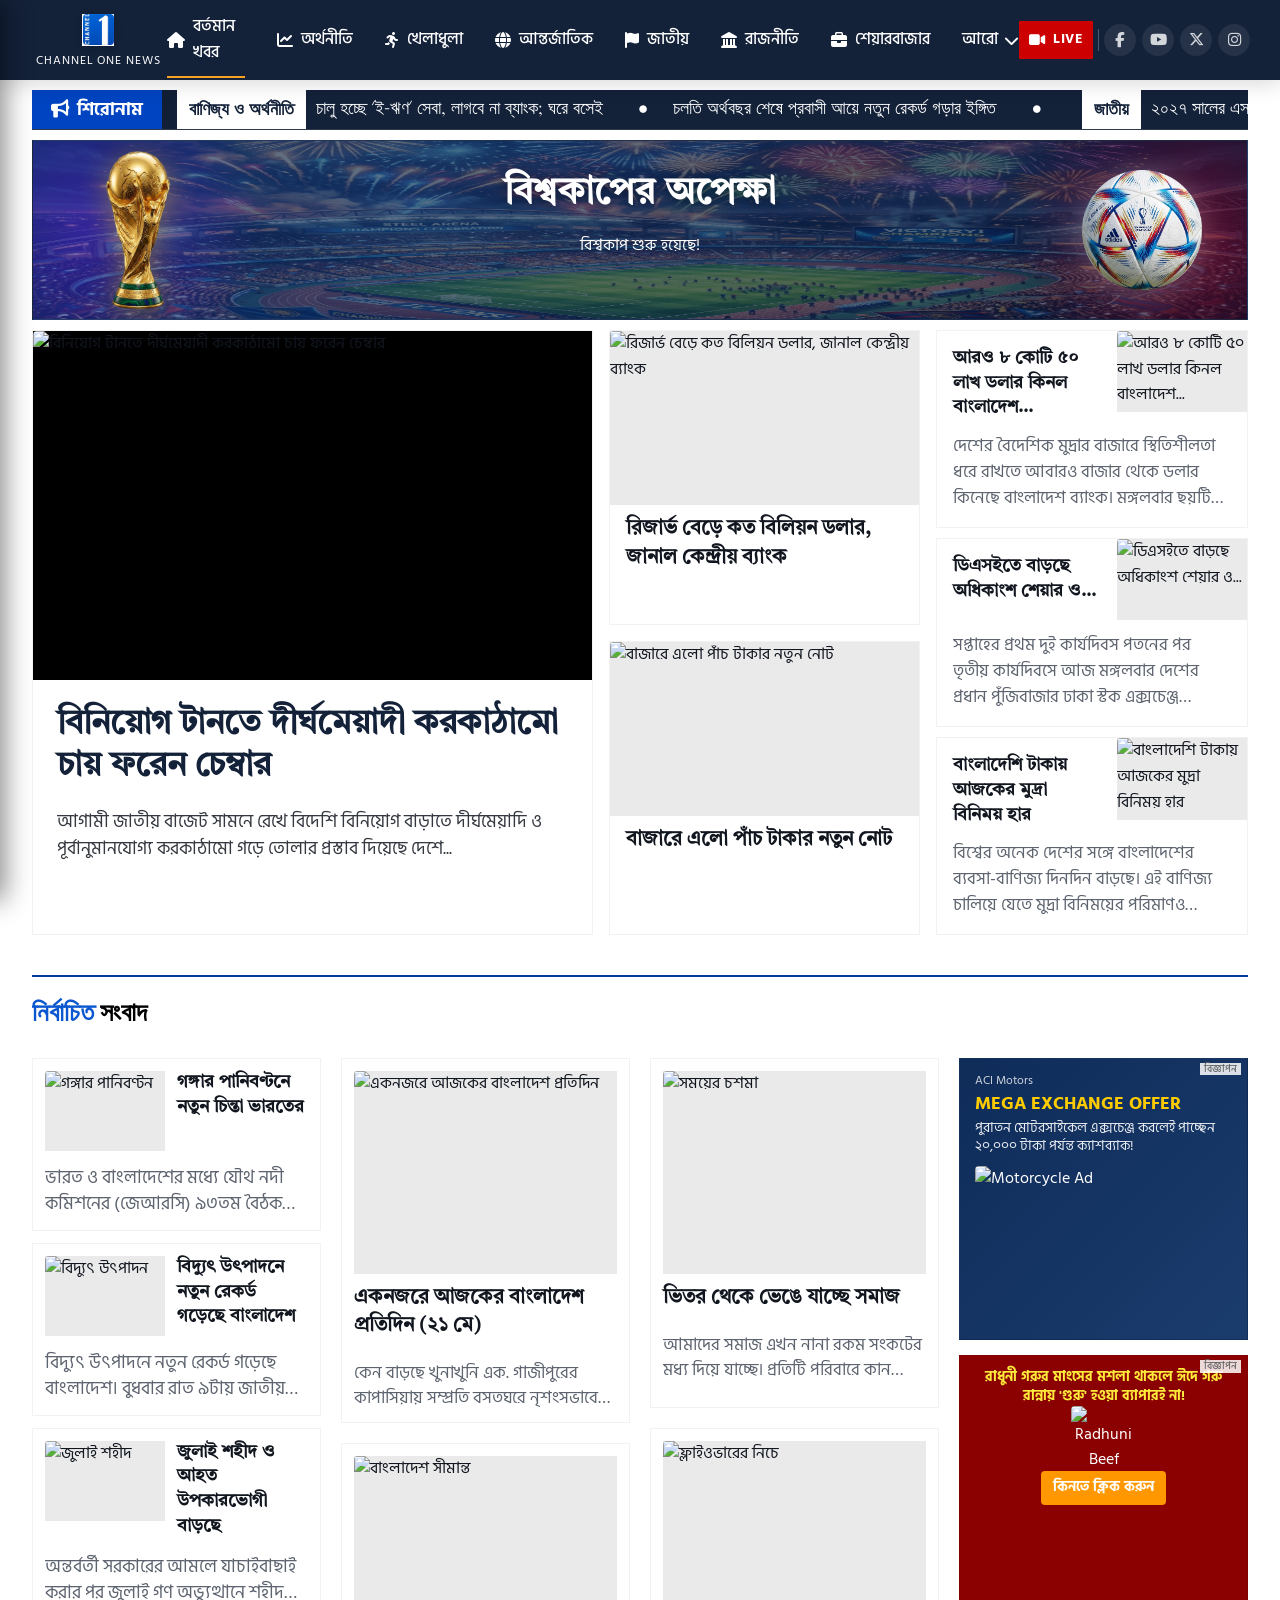
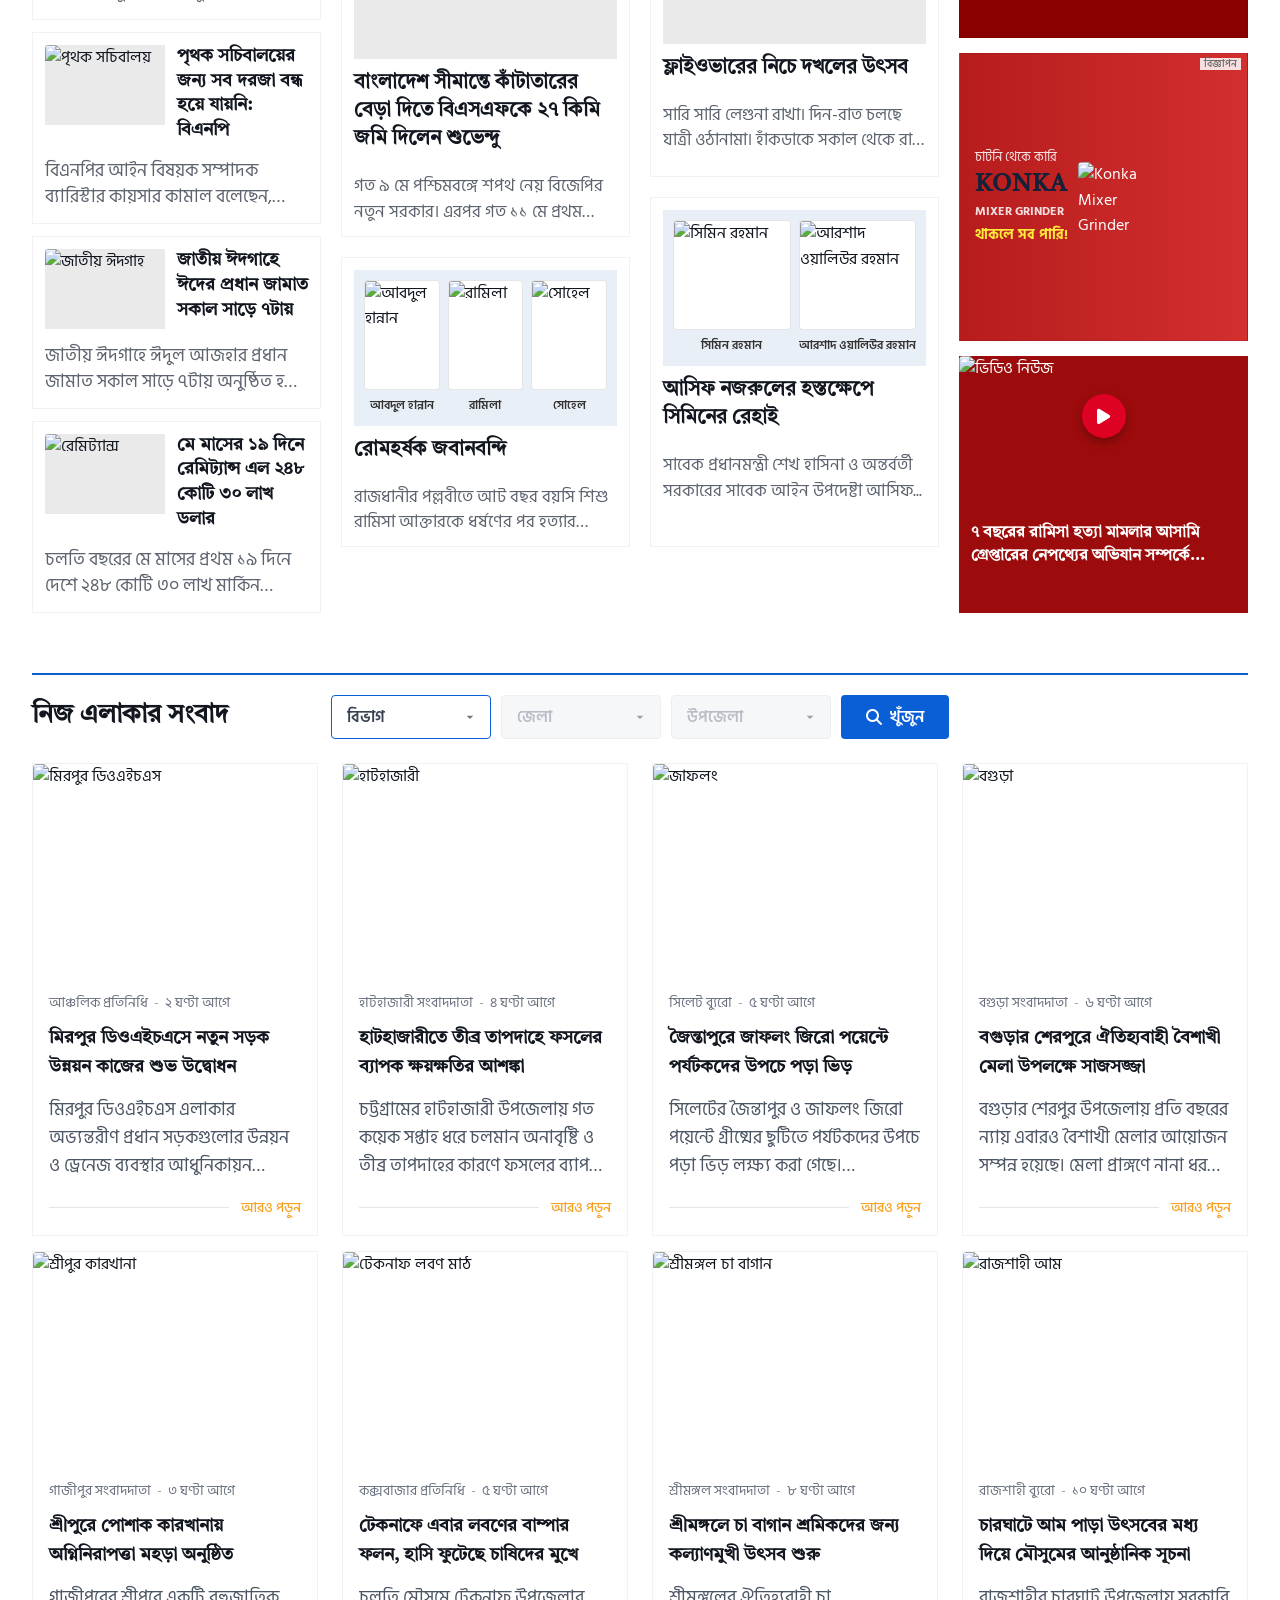
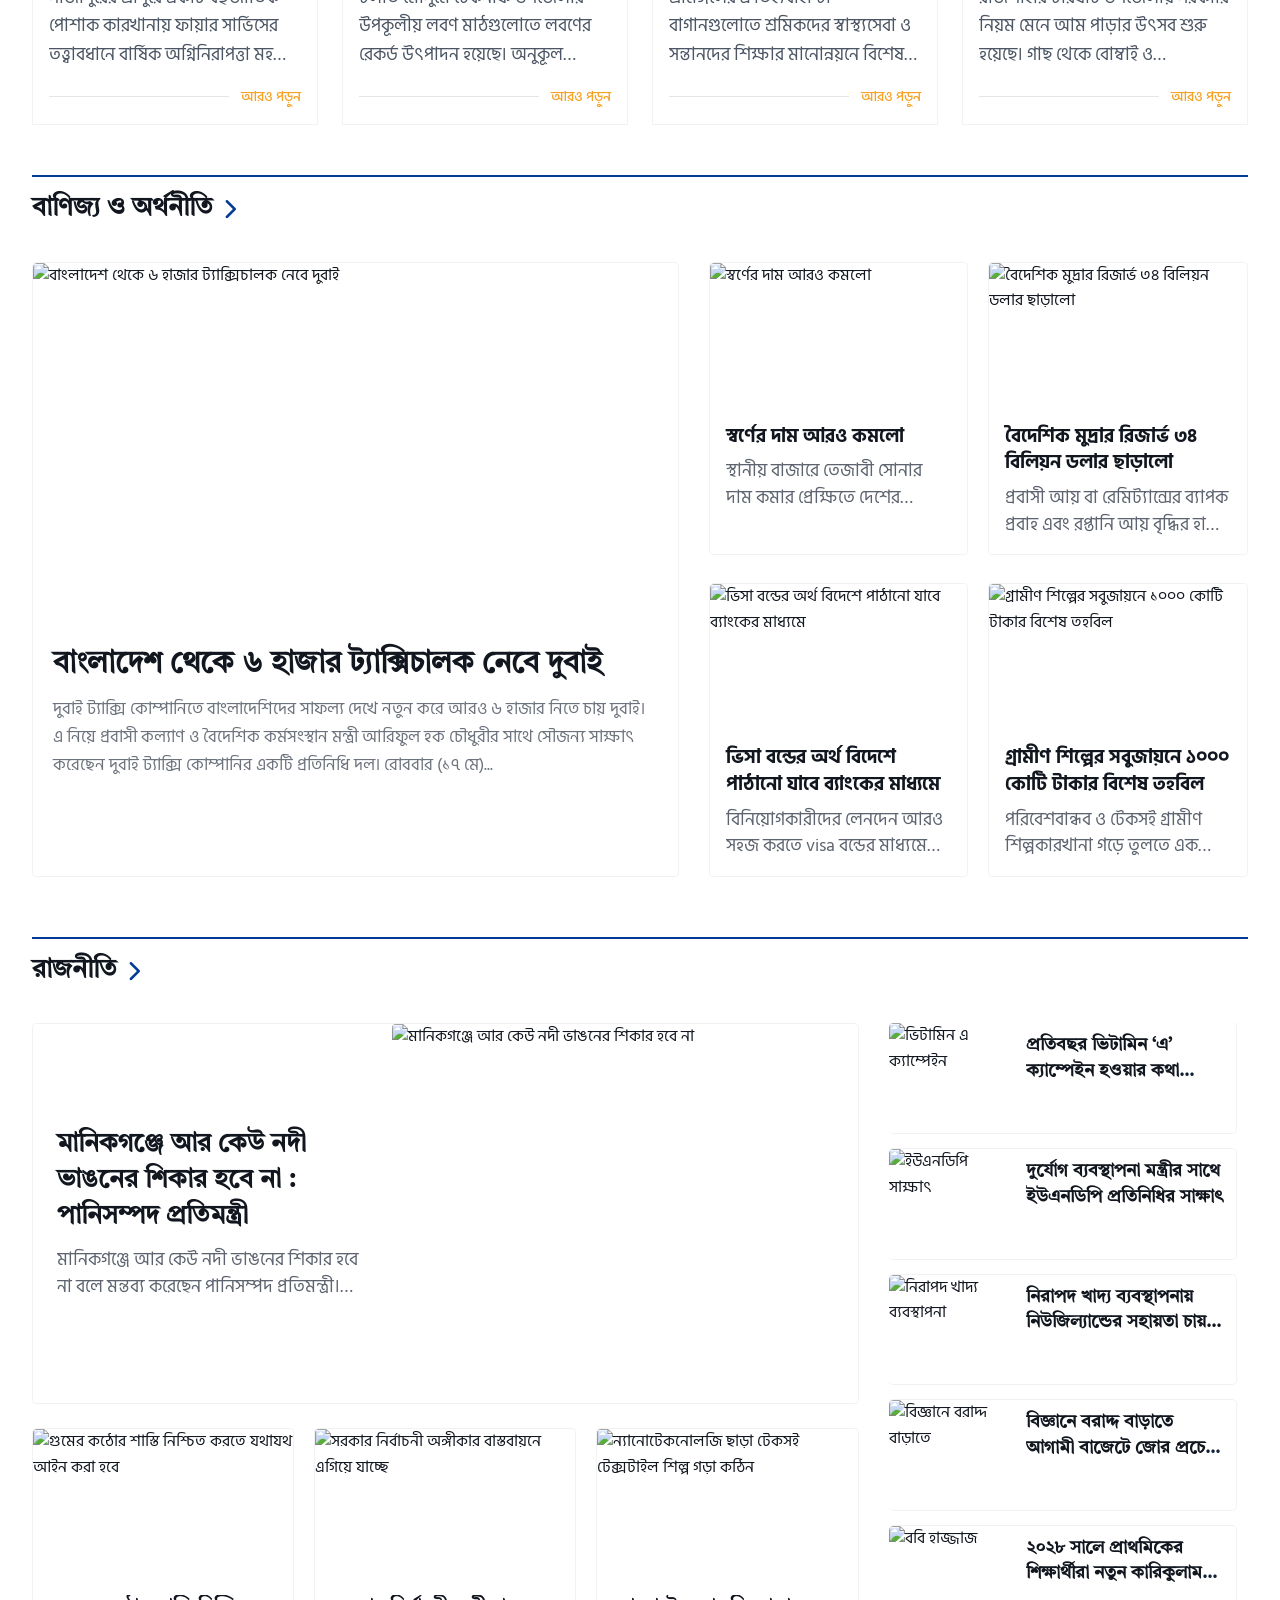
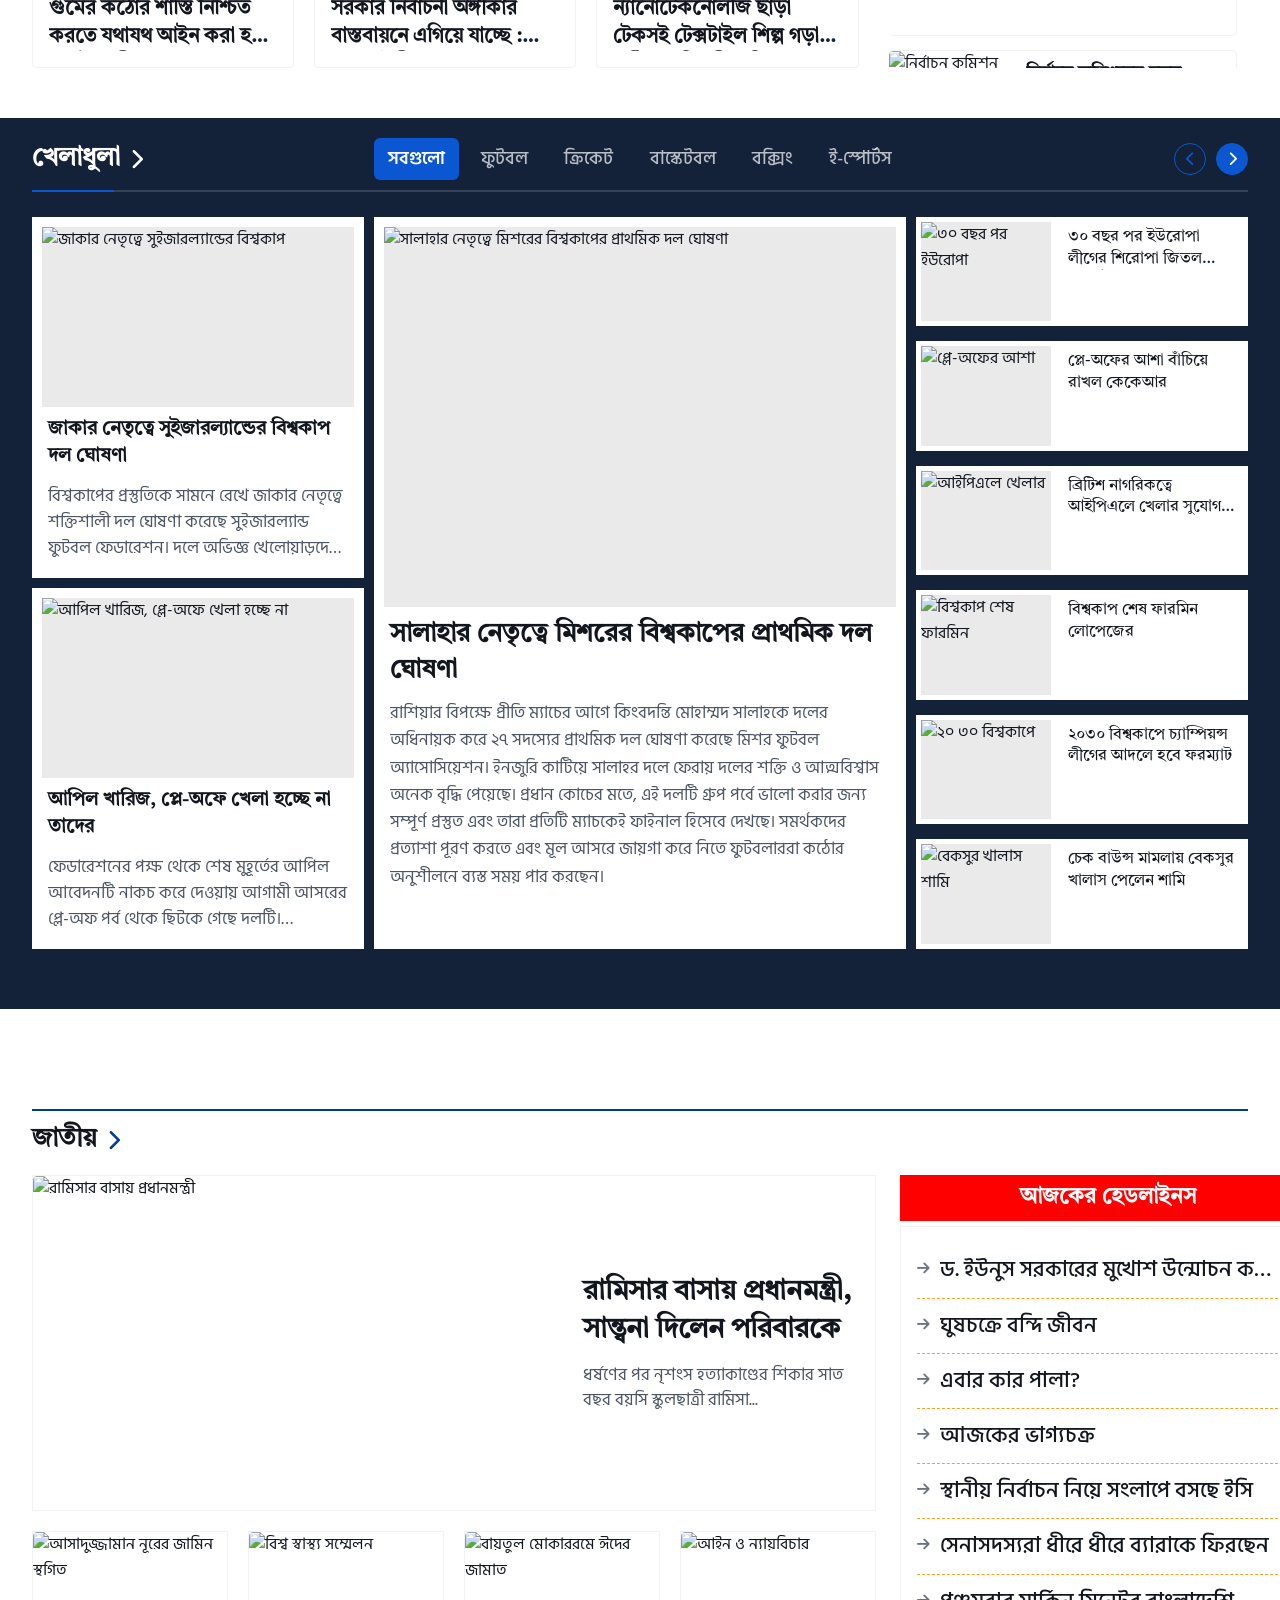
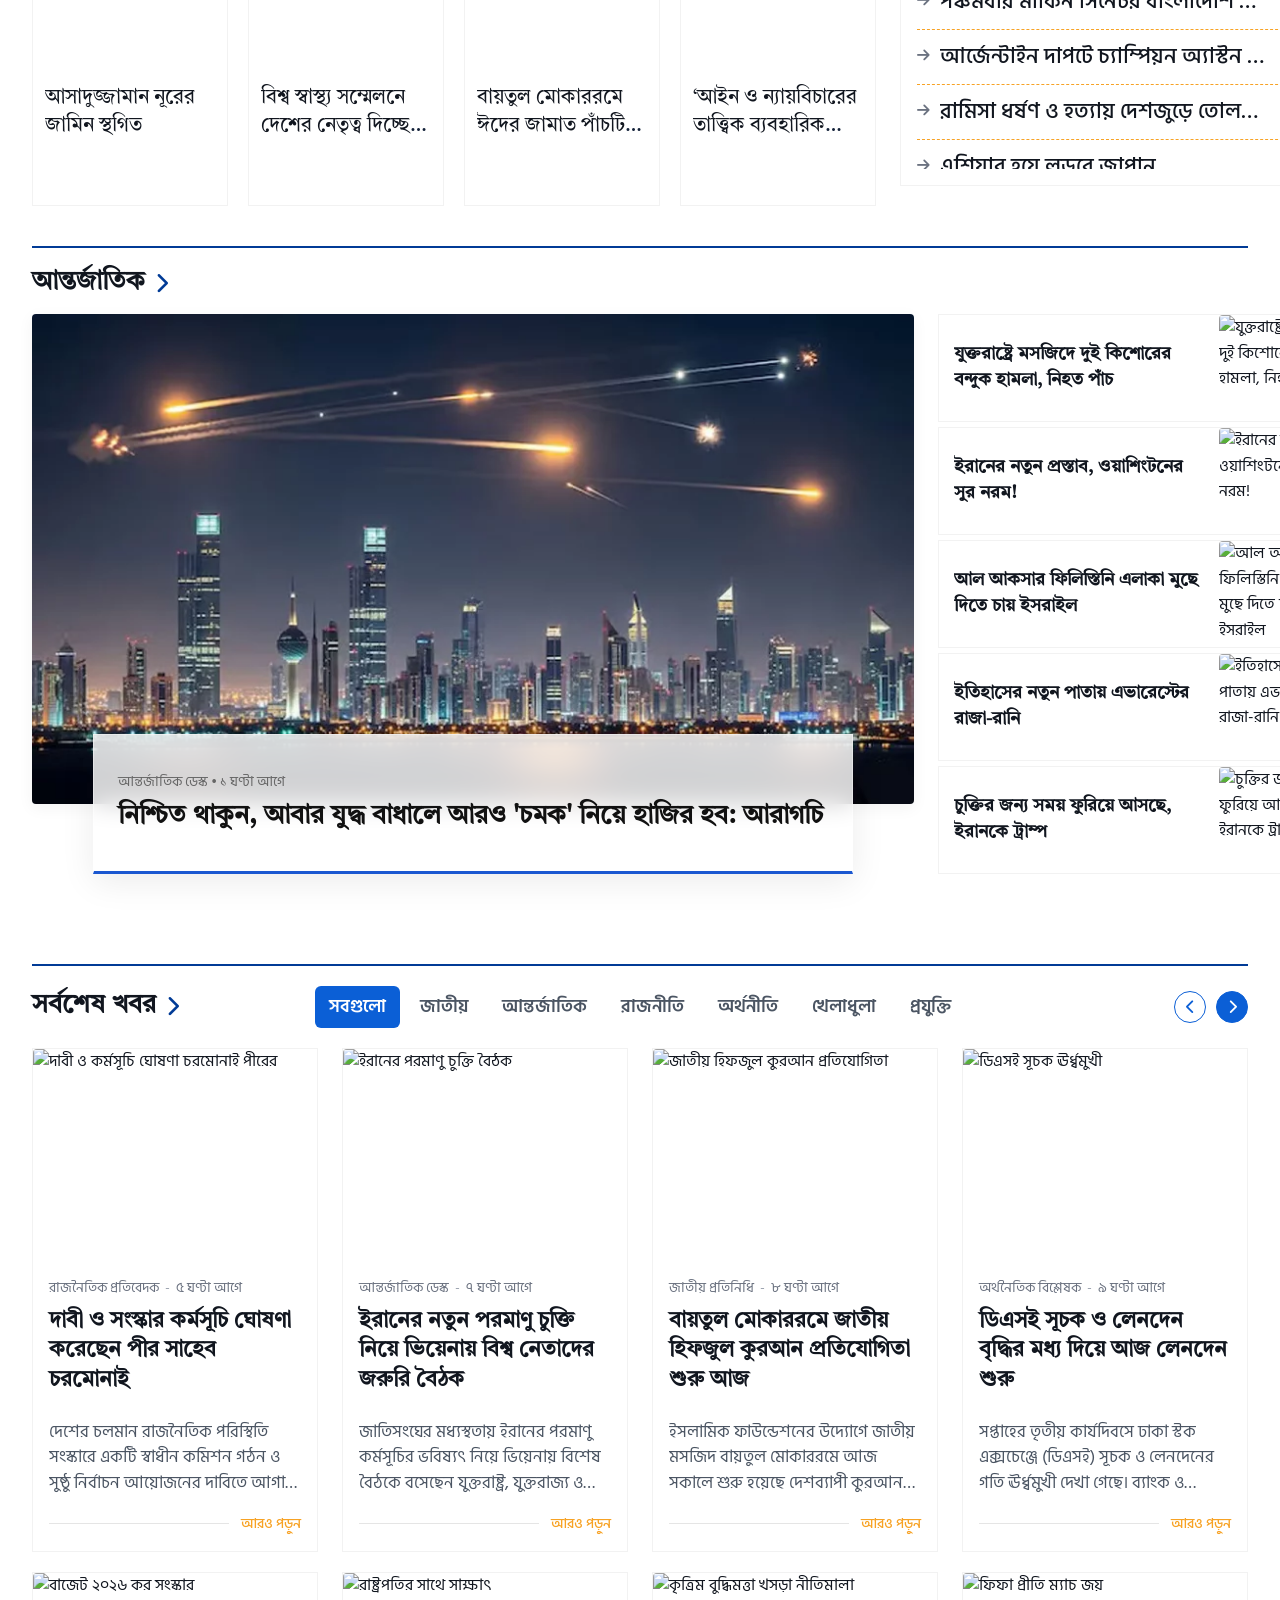
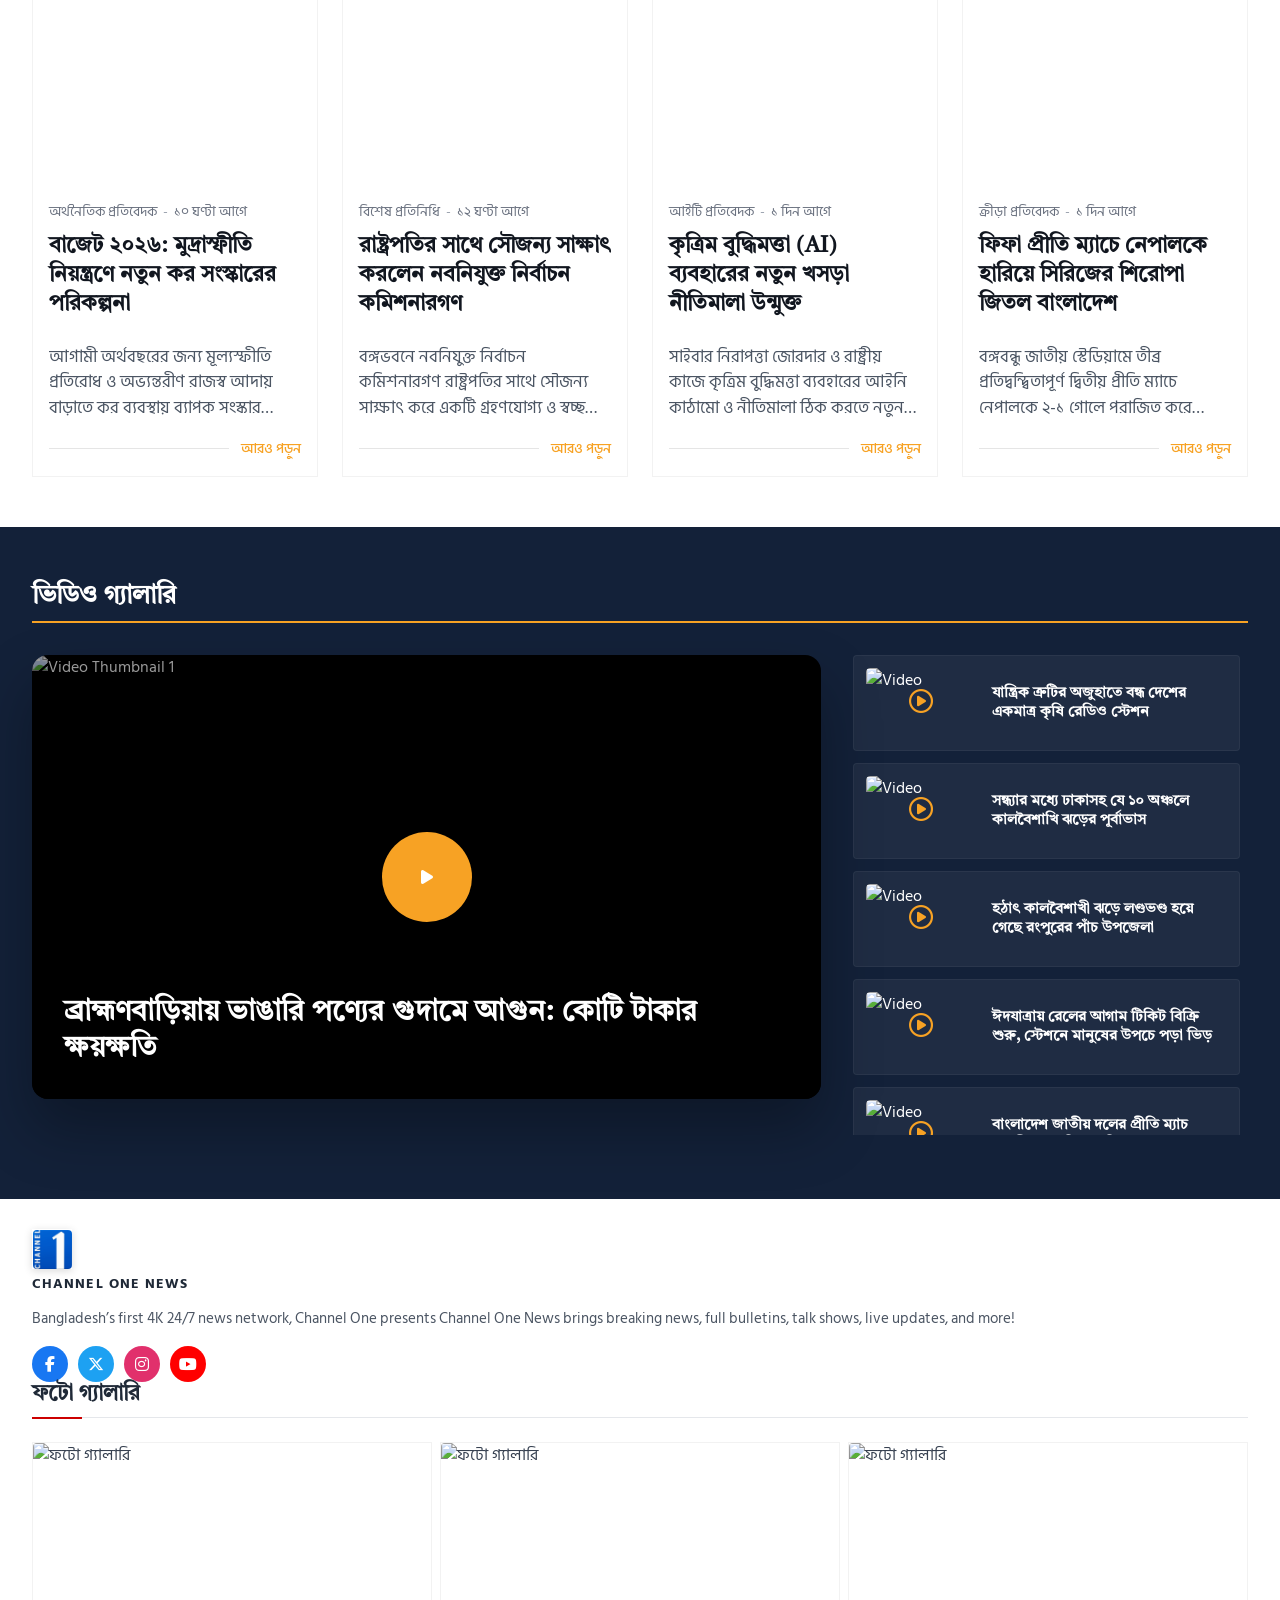
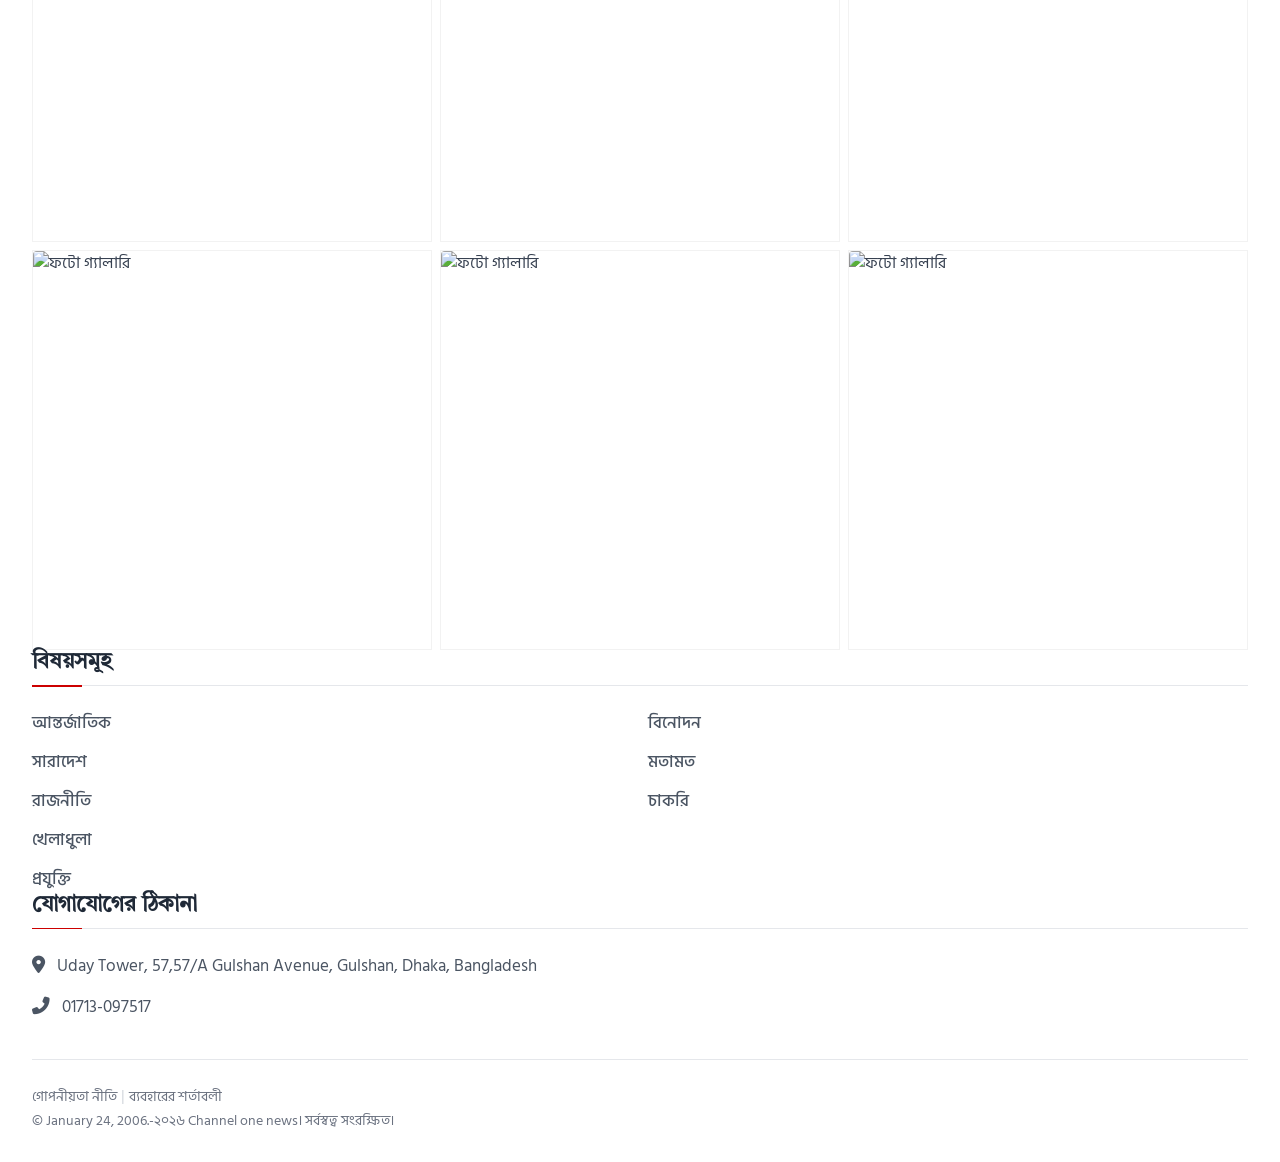
==== commit ce6d4f92: "style: set latest news navigation menu font size to 18.4px" ====
--- a/index.html
+++ b/index.html
@@ -9,9 +9,9 @@
     <link rel="stylesheet" href="https://cdn.jsdelivr.net/npm/bootstrap@5.3.2/dist/css/bootstrap-utilities.min.css">
     <link rel="stylesheet" href="https://cdn.jsdelivr.net/npm/bootstrap-icons@1.11.3/font/bootstrap-icons.min.css">
     <!-- Stylesheets -->
-    <link rel="stylesheet" href="assets/css/style.css?v=1.39.0">
-    <link rel="stylesheet" href="assets/css/components.css?v=1.39.0">
-    <link rel="stylesheet" href="assets/css/home.css?v=1.39.0">
+    <link rel="stylesheet" href="assets/css/style.css?v=1.45.0">
+    <link rel="stylesheet" href="assets/css/components.css?v=1.45.0">
+    <link rel="stylesheet" href="assets/css/home.css?v=1.45.1">
 </head>
 <body>
 
--- a/assets/css/components.css
+++ b/assets/css/components.css
@@ -564,8 +564,8 @@
 .ticker-wrap {
     background-color: #132139 !important; /* Changed to match navigation bar color */
     border-bottom: 1px solid rgba(255, 255, 255, 0.1);
-    display: flex;
-    align-items: center;
+    display: block !important; /* Changed from flex to block to isolate absolute children layout */
+    position: relative !important; /* Enable relative containment */
     height: 40px; /* Reduced height to 40px as requested */
     padding: 0 !important; /* Removed vertical padding to allow full-height red box */
     overflow: hidden;
@@ -587,19 +587,12 @@
     height: 100% !important; /* Stretches dynamically to match ticker bar height */
     width: 130px !important; /* Fixed width so it never increases */
     min-width: 130px !important;
-    position: relative !important;
+    position: absolute !important; /* Changed from relative to absolute to isolate layout from track */
+    left: 0 !important;
+    top: 0 !important;
     overflow: hidden !important;
-    flex-shrink: 0;
     box-shadow: 4px 0 15px rgba(0, 0, 0, 0.15);
     padding: 0 !important;
-}
-
-/* Static width for red box on desktop */
-@media (min-width: 769px) {
-    .ticker-heading {
-        width: 130px !important;
-        min-width: 130px !important;
-    }
 }
 
 /* Date and time font-size increased by 2 steps to 1.5rem to match heading */
@@ -655,17 +648,18 @@
 }
 .ticker-news-track {
     overflow: hidden;
-    flex-grow: 1;
+    margin-left: 130px; /* Offset absolute heading */
+    width: calc(100% - 130px); /* Take up remaining width */
     height: 100%;
     contain: layout paint;
 }
 .ticker-news {
-    display: flex;
+    display: inline-flex;
     height: 100%;
-    animation: ticker 32s linear infinite; /* Speed reduced from 20s to 32s for a comfortable, slower reading pace */
+    animation: ticker 60s linear infinite; /* 60s duration ensures a slow, decent, and readable speed for very long max-content text */
     white-space: nowrap;
     align-items: center;
-    width: 100%;
+    width: max-content; /* Crucial: Allows container to expand to fit ALL news items so it doesn't restart prematurely */
     will-change: transform;
     transform: translate3d(0, 0, 0);
     backface-visibility: hidden;
@@ -719,25 +713,8 @@
     text-decoration: none !important;
 }
 @keyframes ticker {
-    0% { transform: translate3d(100%, 0, 0); } /* Starts exactly from the search bar's right edge alignment and emerges smoothly! */
-    100% { transform: translate3d(-100%, 0, 0); }
-}
-
-/* Responsive adjustments for ticker speed on smaller viewports */
-@media (max-width: 992px) {
-    .ticker-news {
-        animation-duration: 16s !important;
-    }
-}
-@media (max-width: 768px) {
-    .ticker-news {
-        animation-duration: 12s !important;
-    }
-}
-@media (max-width: 576px) {
-    .ticker-news {
-        animation-duration: 10s !important;
-    }
+    0% { transform: translate3d(100vw, 0, 0); } /* Start off-screen right */
+    100% { transform: translate3d(-100%, 0, 0); } /* Move until entire max-content width is off-screen left */
 }
 
 /* Section Title */
--- a/assets/css/home.css
+++ b/assets/css/home.css
@@ -3118,6 +3118,8 @@
     display: grid;
     grid-template-columns: 844px 416px;
     gap: 24px;
+    width: 100%;
+    box-sizing: border-box;
 }
 
 /* Main Content Area */
@@ -3721,10 +3723,21 @@
 /* Responsive overrides */
 @media (max-width: 992px) {
     .national-layout {
-        grid-template-columns: 1fr;
+        display: flex !important;
+        flex-direction: column !important;
+        width: 100% !important;
+        max-width: 100% !important;
+        overflow: hidden !important;
+        gap: 20px;
+    }
+    .national-main-content {
+        width: 100% !important;
+        max-width: 100% !important;
+        margin-top: 0;
     }
     .national-sidebar {
-        width: 100%;
+        width: 100% !important;
+        max-width: 100% !important;
         height: auto;
         min-height: 0;
     }
@@ -3732,44 +3745,67 @@
         max-height: 350px;
     }
     .national-row-top {
-        grid-template-columns: 1fr;
+        display: block !important;
+        width: 100% !important;
+        margin-top: 0 !important;
     }
     .national-horizontal-card {
-        flex-direction: column-reverse; /* Render image on top, text on bottom */
-        width: 100%;
-        height: auto;
+        flex-direction: column-reverse !important; /* Render image on top, text on bottom */
+        width: 100% !important;
+        max-width: 100% !important;
+        height: auto !important;
+        box-sizing: border-box !important;
     }
     .national-horizontal-card .national-card-text {
-        max-width: 100%;
-        flex: 1;
-        padding: 20px !important; /* Balanced padding for vertical layout */
+        width: 100% !important;
+        max-width: 100% !important;
+        flex: 1 !important;
+        padding: 15px !important; /* Balanced padding */
+        box-sizing: border-box !important;
     }
     .national-horizontal-card .national-card-img-link {
+        width: 100% !important;
         max-width: 100% !important;
         flex: none !important;
+        height: auto !important;
+        aspect-ratio: 16/9 !important;
+        display: block !important;
+    }
+    .national-vertical-card-top {
         width: 100% !important;
-        aspect-ratio: 16/9 !important;
-    }
-    .national-vertical-card-top {
-        width: 100%;
-        height: auto;
+        max-width: 100% !important;
+        height: auto !important;
     }
     .national-row-bottom {
-        grid-template-columns: repeat(2, 1fr) !important;
+        display: grid !important;
+        grid-template-columns: repeat(2, minmax(0, 1fr)) !important;
+        width: 100% !important;
+        max-width: 100% !important;
+        gap: 15px !important;
+        box-sizing: border-box !important;
     }
     .national-grid-card {
         width: 100% !important;
+        max-width: 100% !important;
         height: auto !important;
+        box-sizing: border-box !important;
+        margin: 0 !important;
     }
     .national-grid-card .national-card-img-link {
-        height: auto !important; /* Allow dynamic aspect-ratio height on mobile */
+        width: 100% !important;
+        max-width: 100% !important;
+        height: auto !important;
         aspect-ratio: 16/9 !important;
+        display: block !important;
     }
     .national-header-bottom {
-        display: flex;
-        flex-direction: column;
-        align-items: flex-start;
-        gap: 15px;
+        display: flex !important;
+        flex-direction: column !important;
+        align-items: flex-start !important;
+        width: 100% !important;
+        max-width: 100% !important;
+        gap: 15px !important;
+        box-sizing: border-box !important;
     }
     .national-sidebar-header-box {
         display: none !important;
@@ -3779,7 +3815,7 @@
         align-items: center;
         justify-content: center;
         width: calc(100% + 32px) !important;
-        height: 46.61px;
+        height: 46px;
         background-color: red;
         color: #ffffff;
         font-family: 'SolaimanLipi', var(--font-heading);
@@ -3789,15 +3825,11 @@
         margin-right: -16px;
         margin-top: -16px;
         margin-bottom: 16px;
-    }
-    .national-main-content {
-        margin-top: 0;
-    }
-    .national-row-top {
-        margin-top: 0; /* Reset top shift on mobile */
+        box-sizing: border-box;
     }
     .national-title-link {
-        top: 0; /* Reset position offset on mobile */
+        top: 0 !important; /* Reset position offset on mobile */
+        position: static !important;
     }
     .international-layout {
         grid-template-columns: 1fr;
@@ -3855,9 +3887,21 @@
     }
 }
 
-@media (max-width: 480px) {
+@media (max-width: 576px) {
     .national-row-bottom {
-        grid-template-columns: 1fr;
+        display: grid !important;
+        grid-template-columns: 1fr !important;
+        gap: 15px !important;
+        width: 100% !important;
+        max-width: 100% !important;
+        box-sizing: border-box !important;
+    }
+    .national-grid-card {
+        width: 100% !important;
+        max-width: 100% !important;
+        height: auto !important;
+        box-sizing: border-box !important;
+        margin: 0 !important;
     }
     .international-item-title {
         font-size: 1.05rem;
@@ -3932,7 +3976,7 @@
     color: #4b5563; /* Premium slate gray */
     text-decoration: none;
     font-family: var(--font-body);
-    font-size: 1.05rem;
+    font-size: 18.4px;
     font-weight: 600; /* Semi-bold / Medium as requested */
     padding: 6px 14px;
     transition: color var(--transition-fast), background-color var(--transition-fast), font-weight var(--transition-fast);
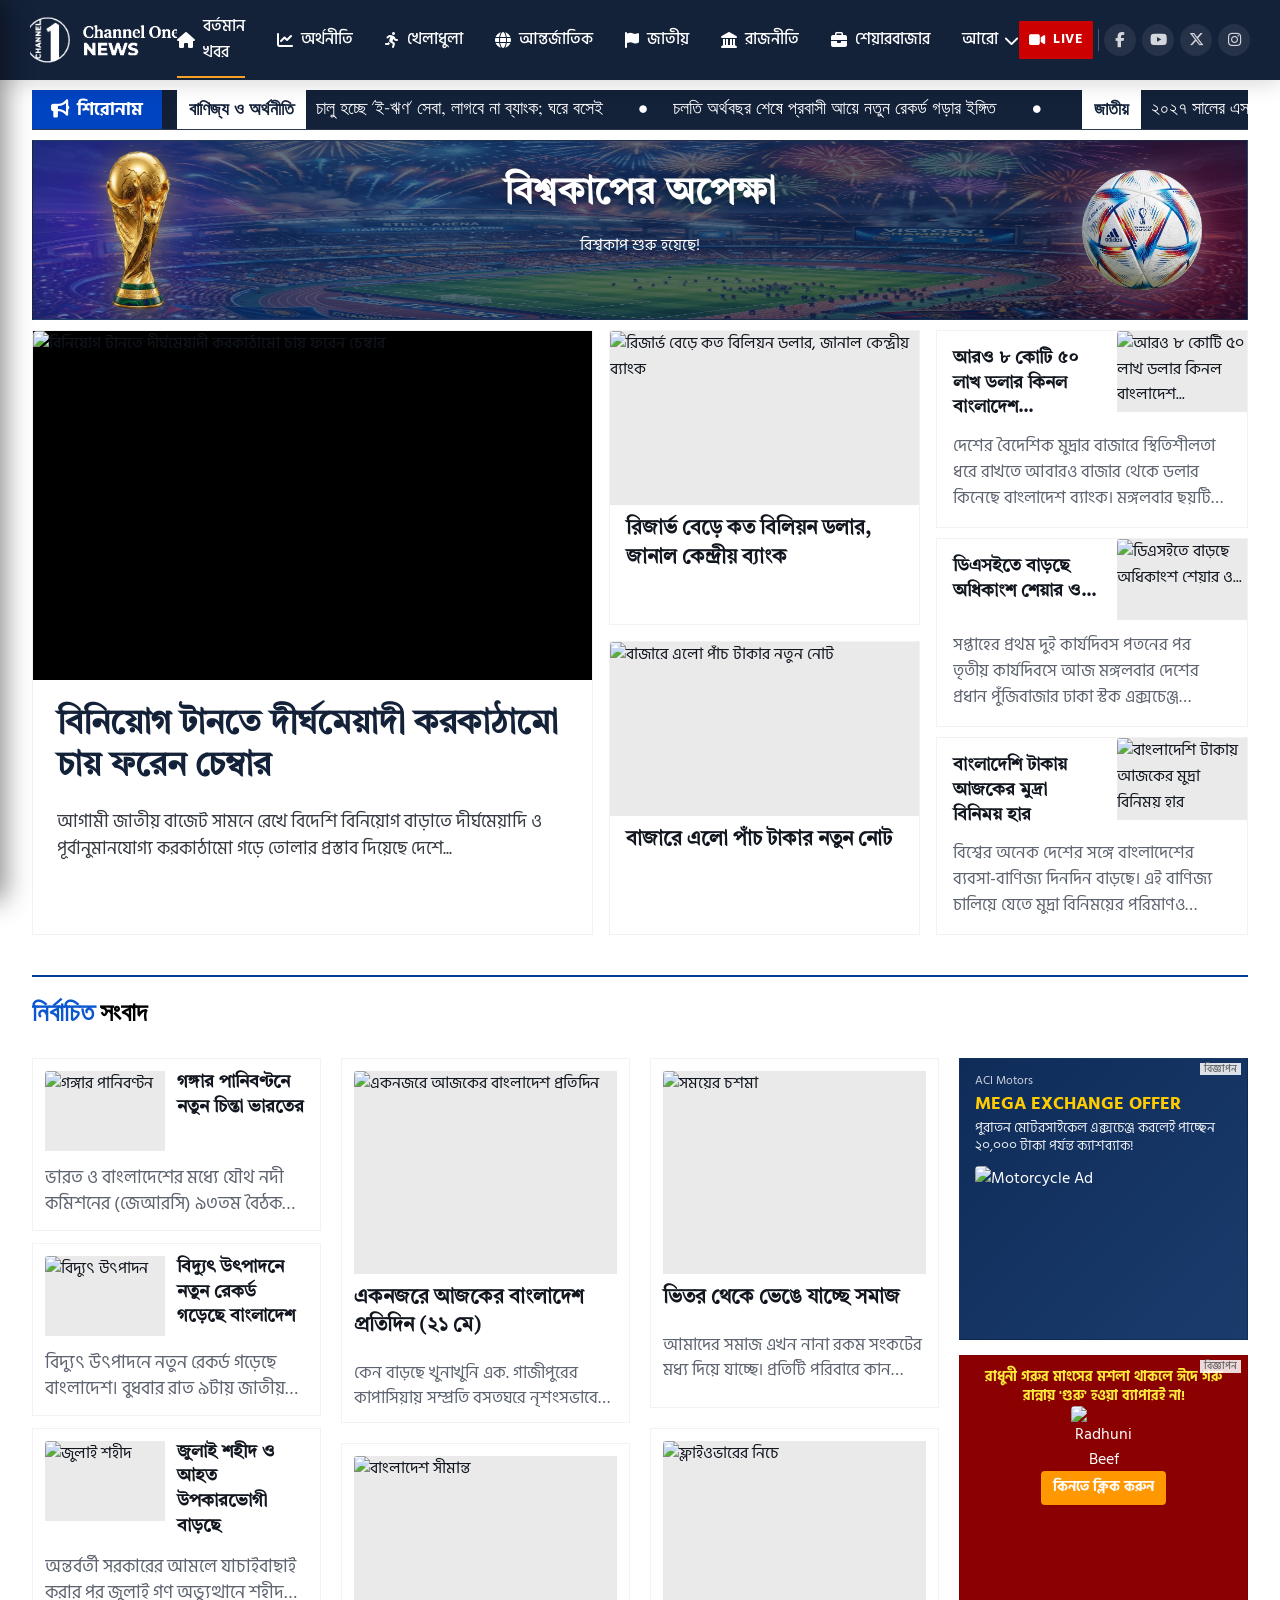
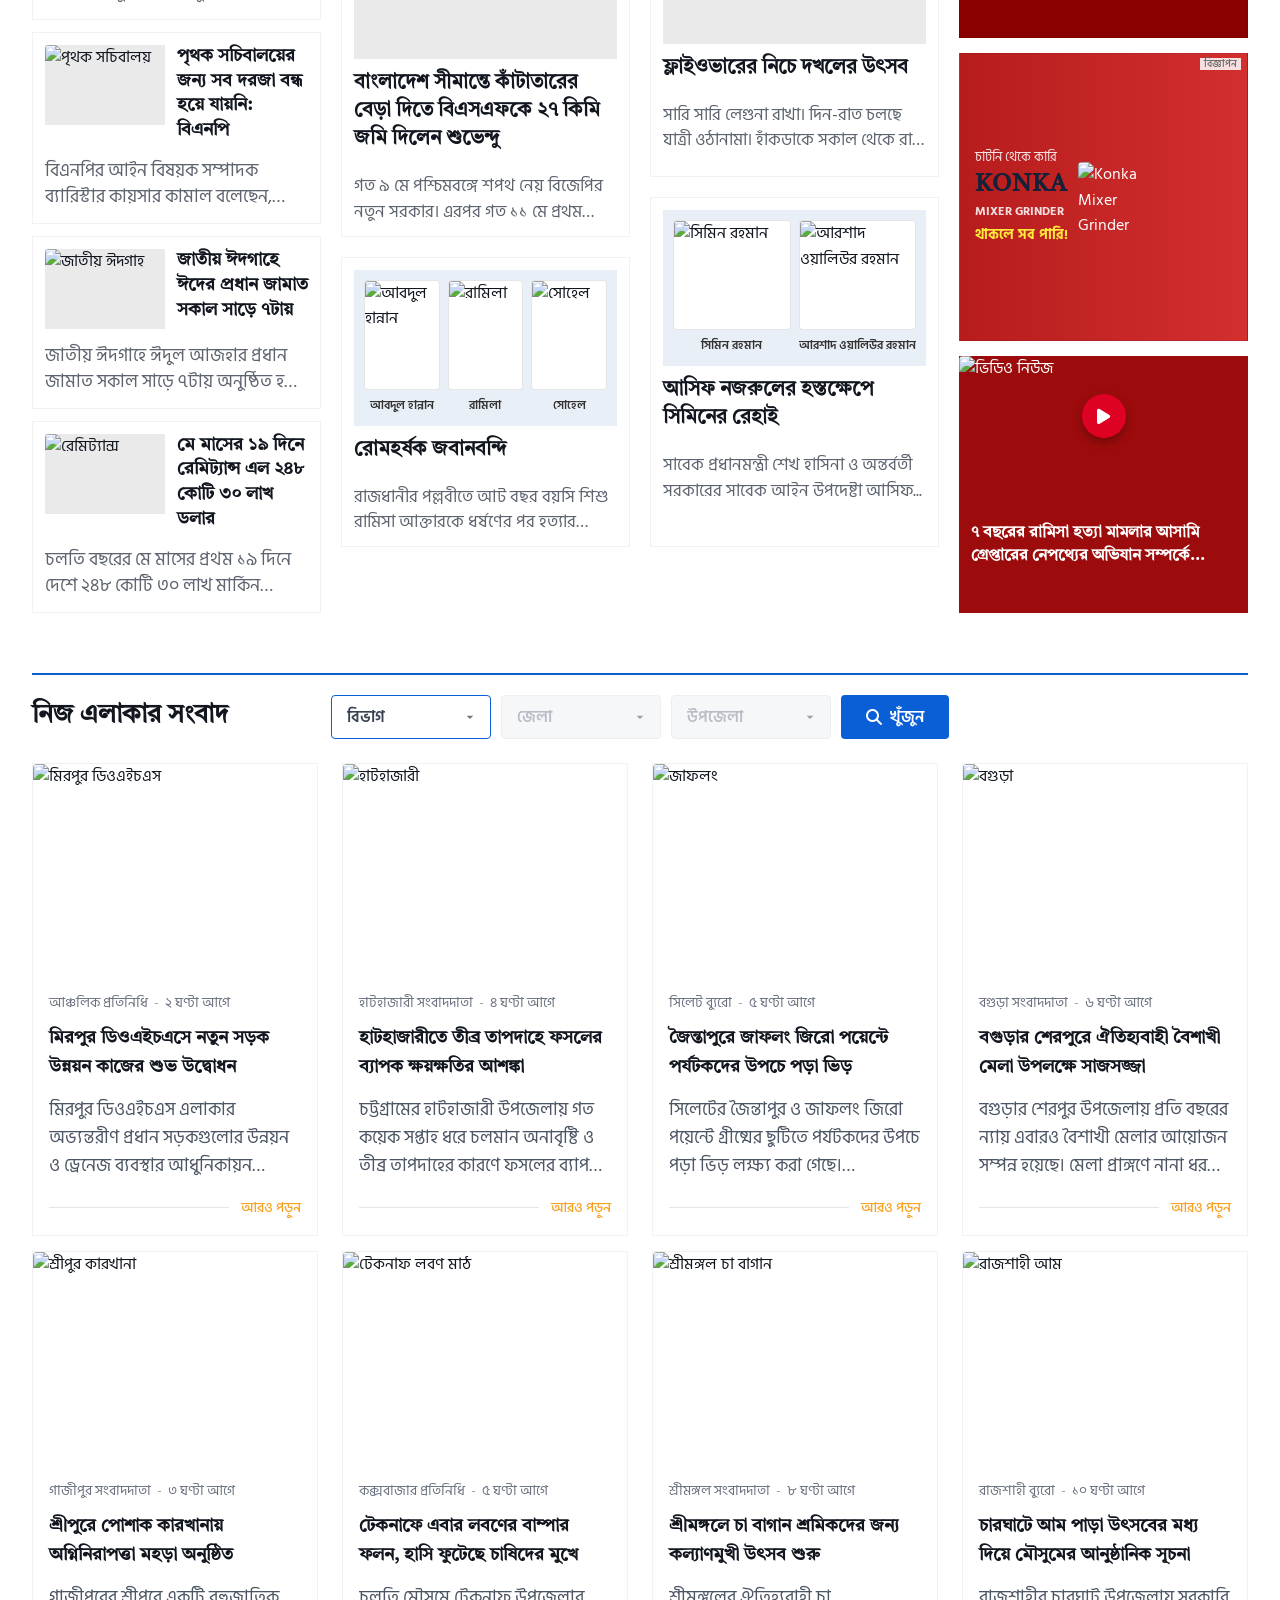
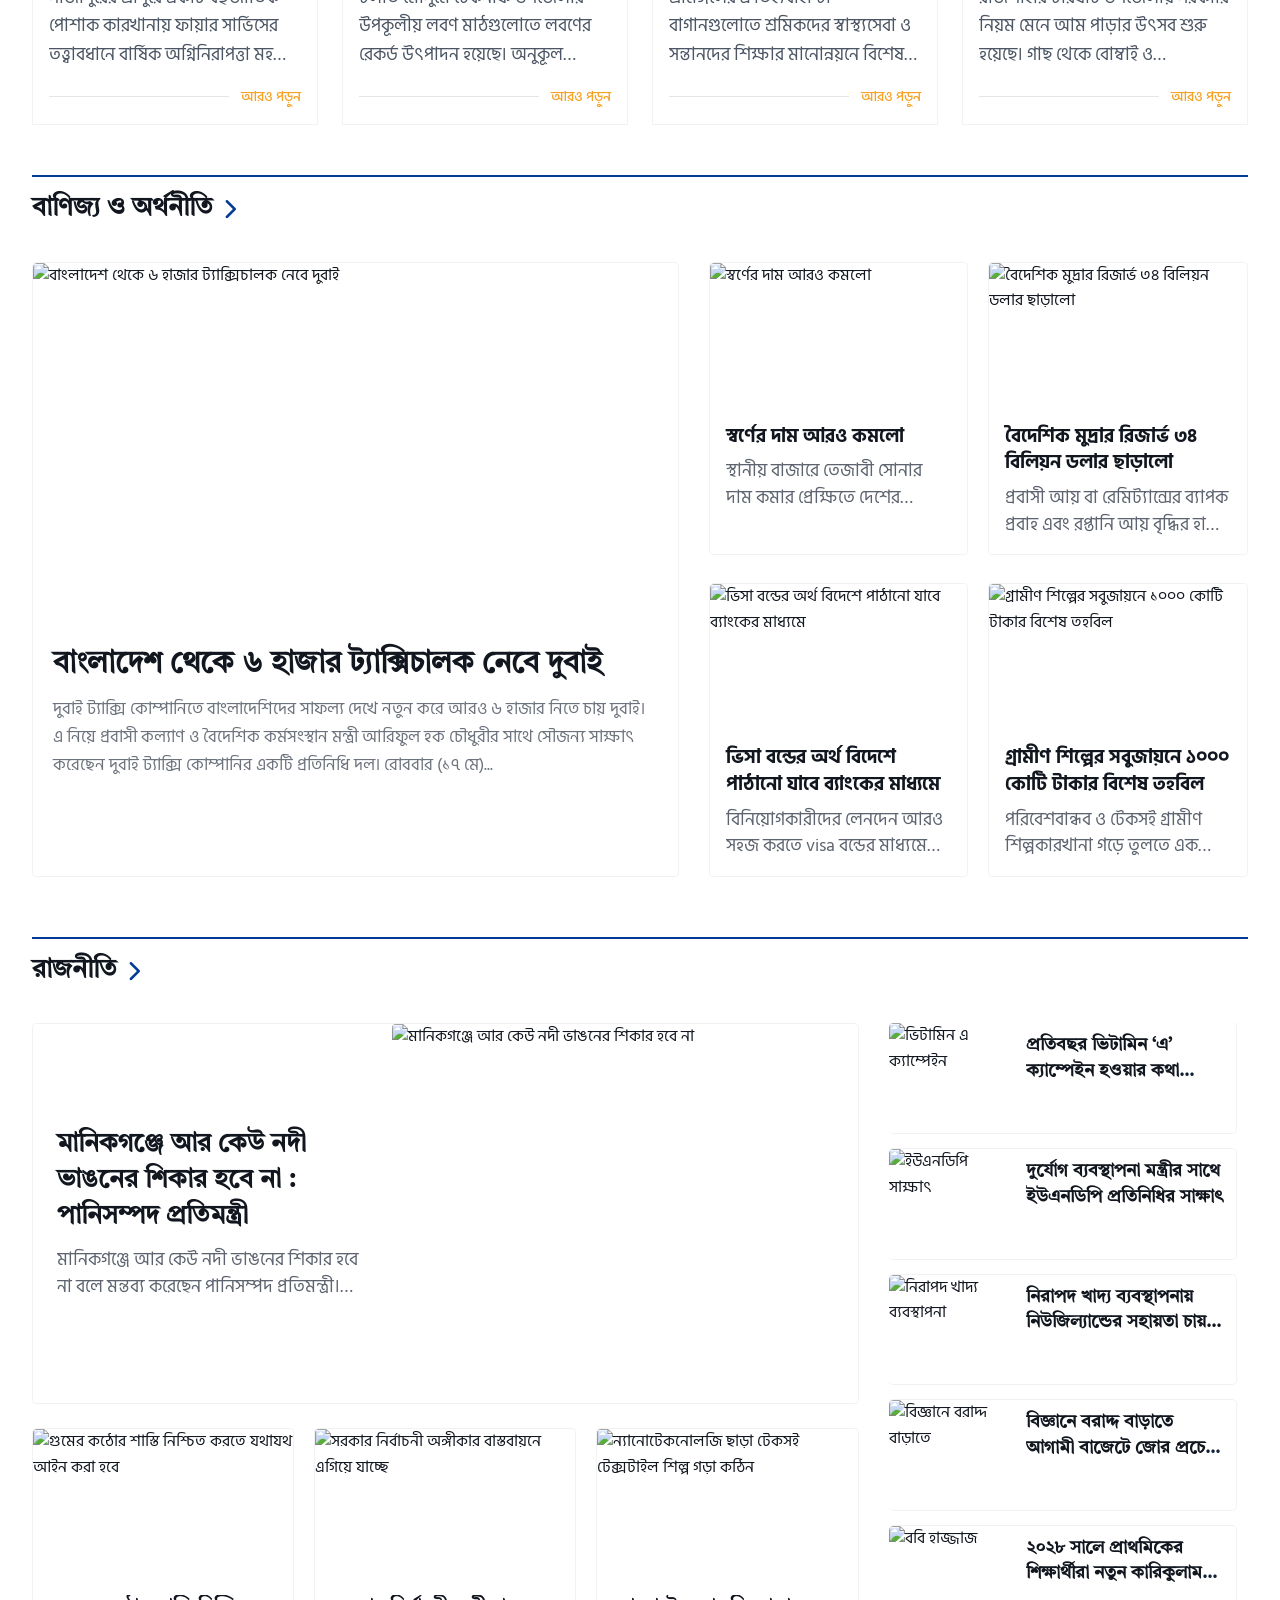
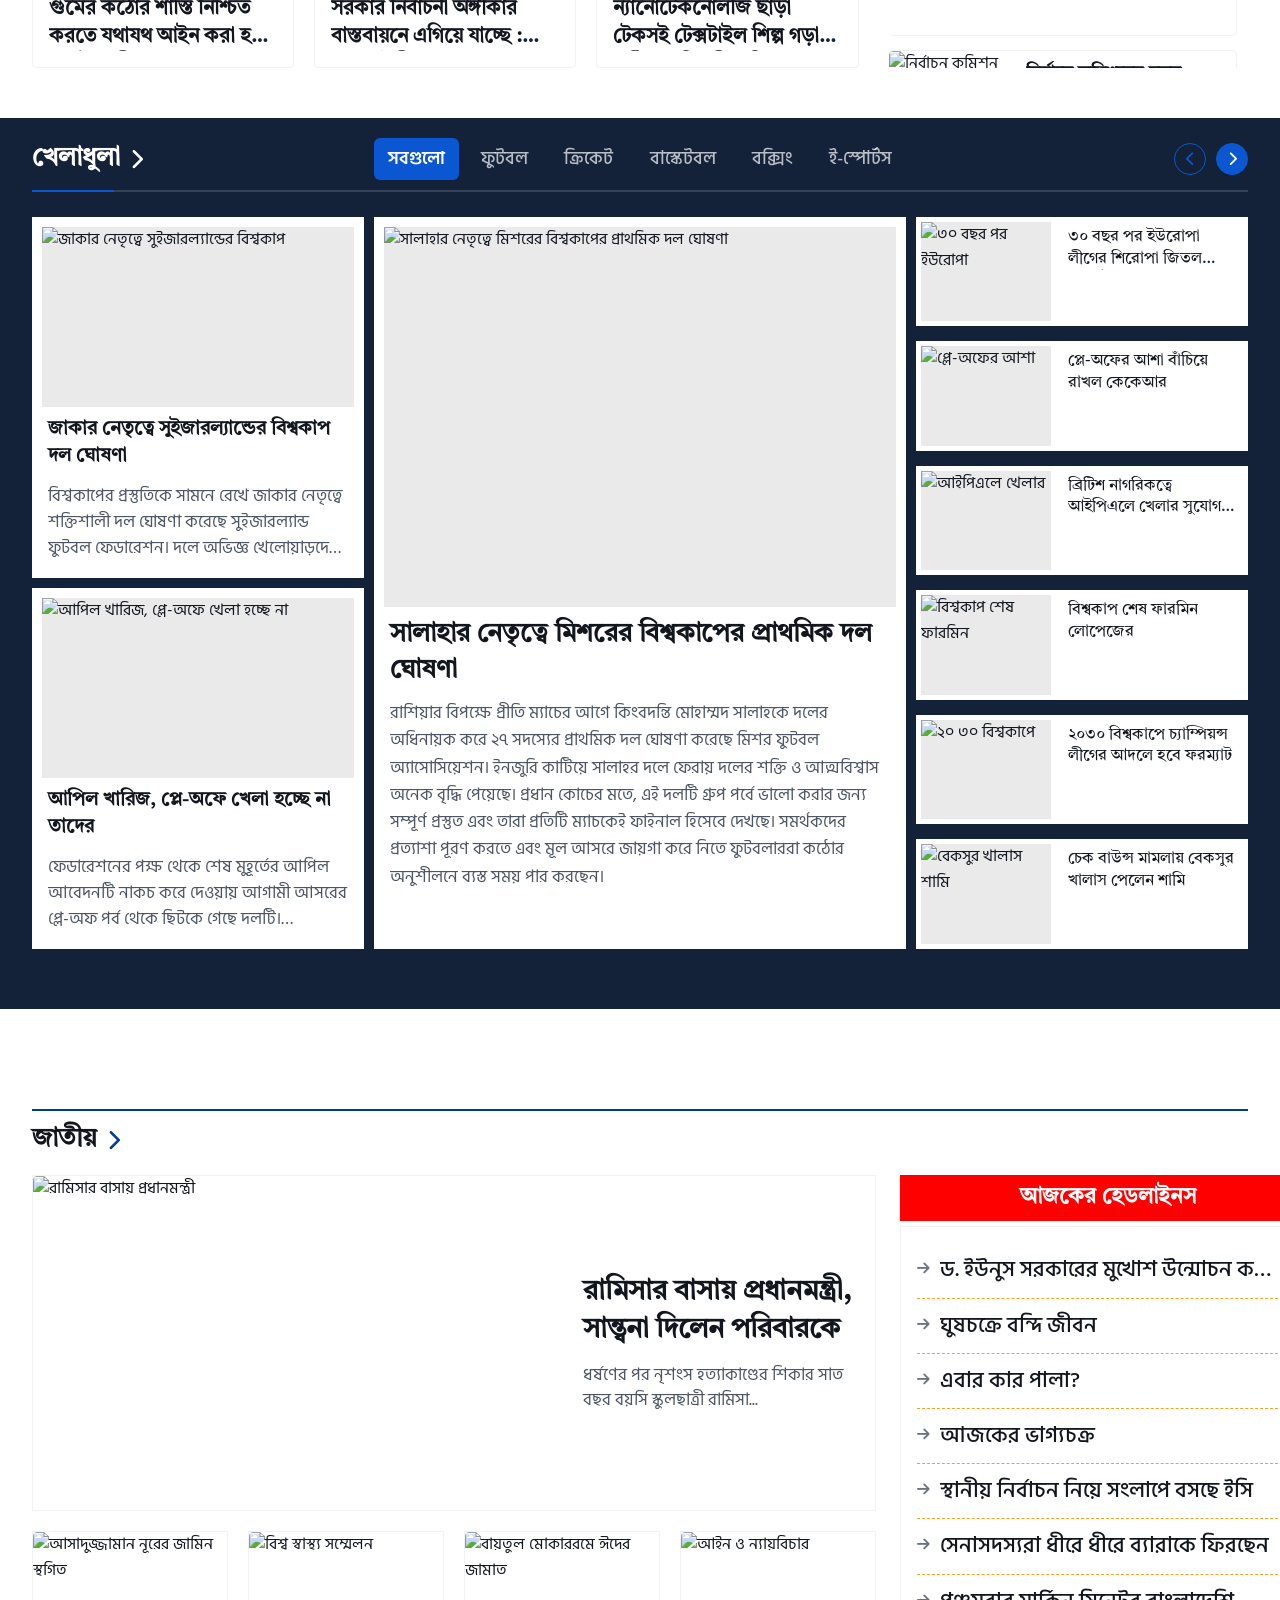
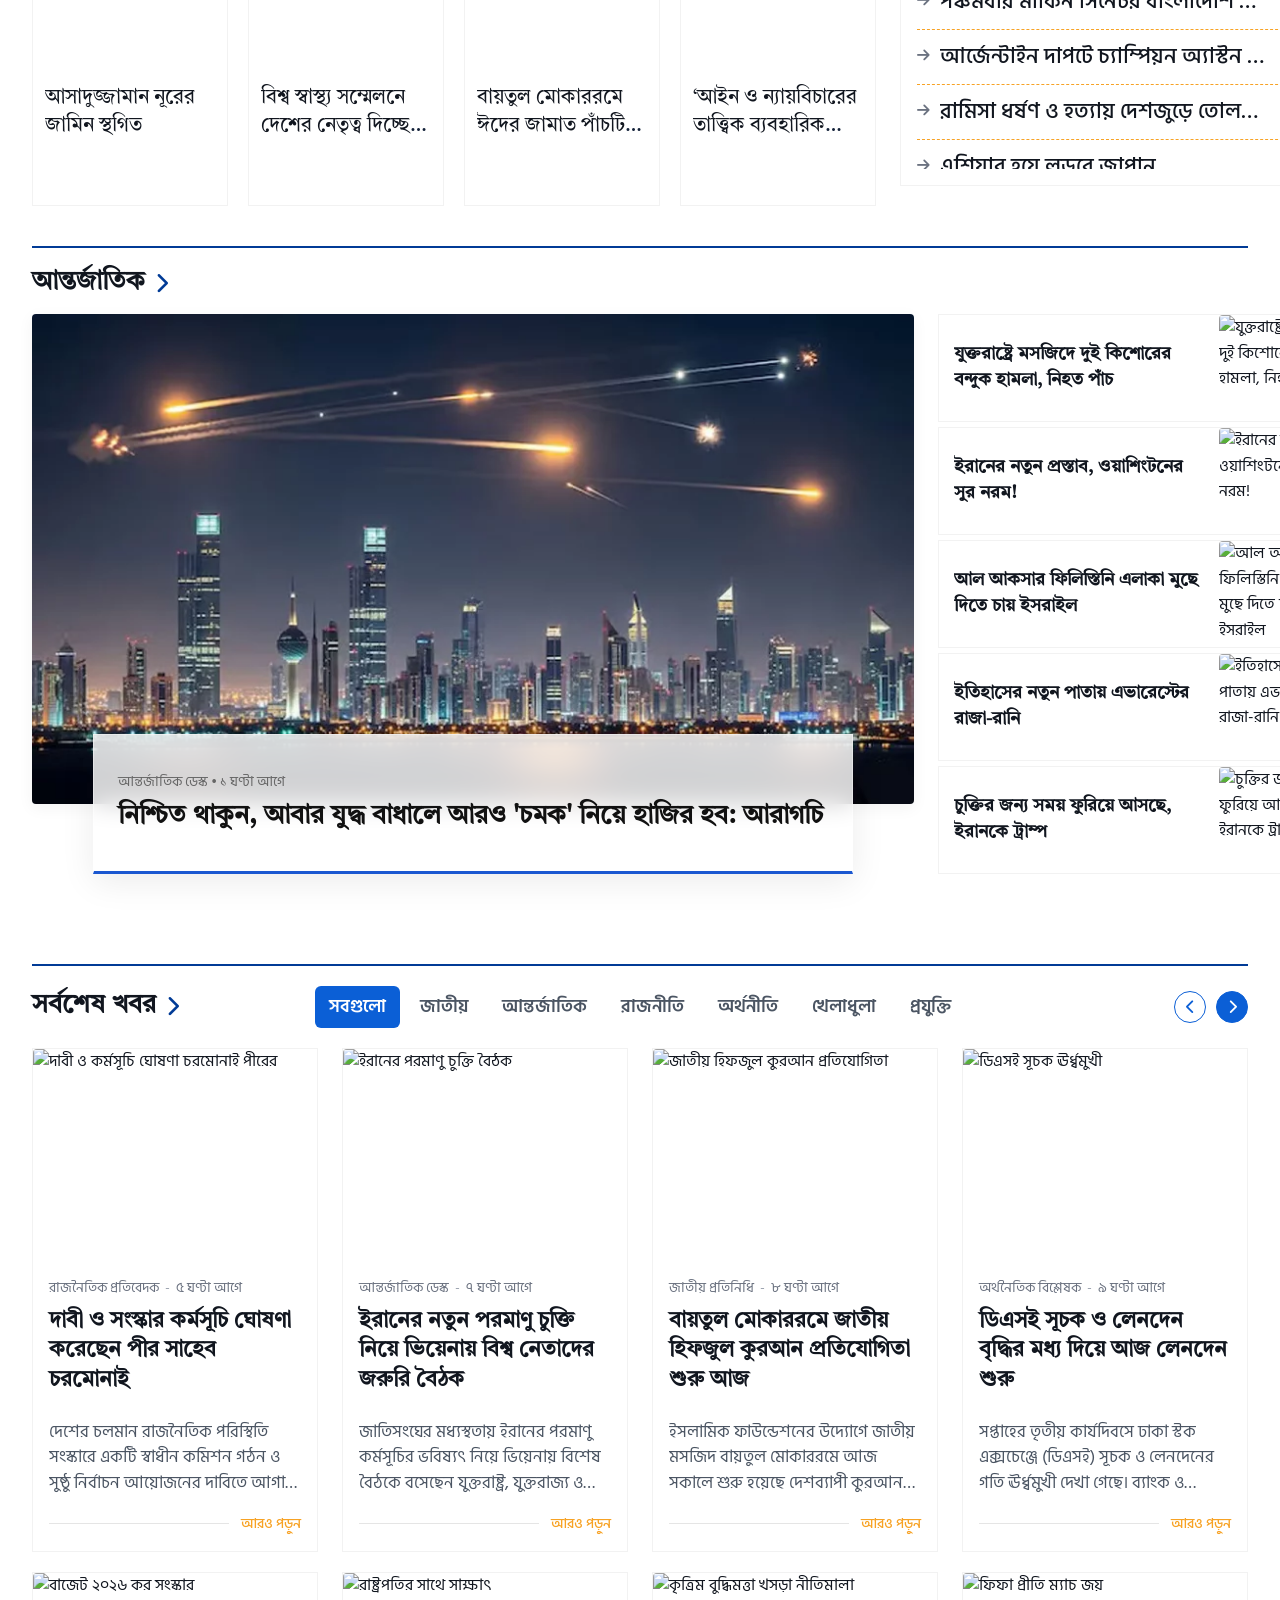
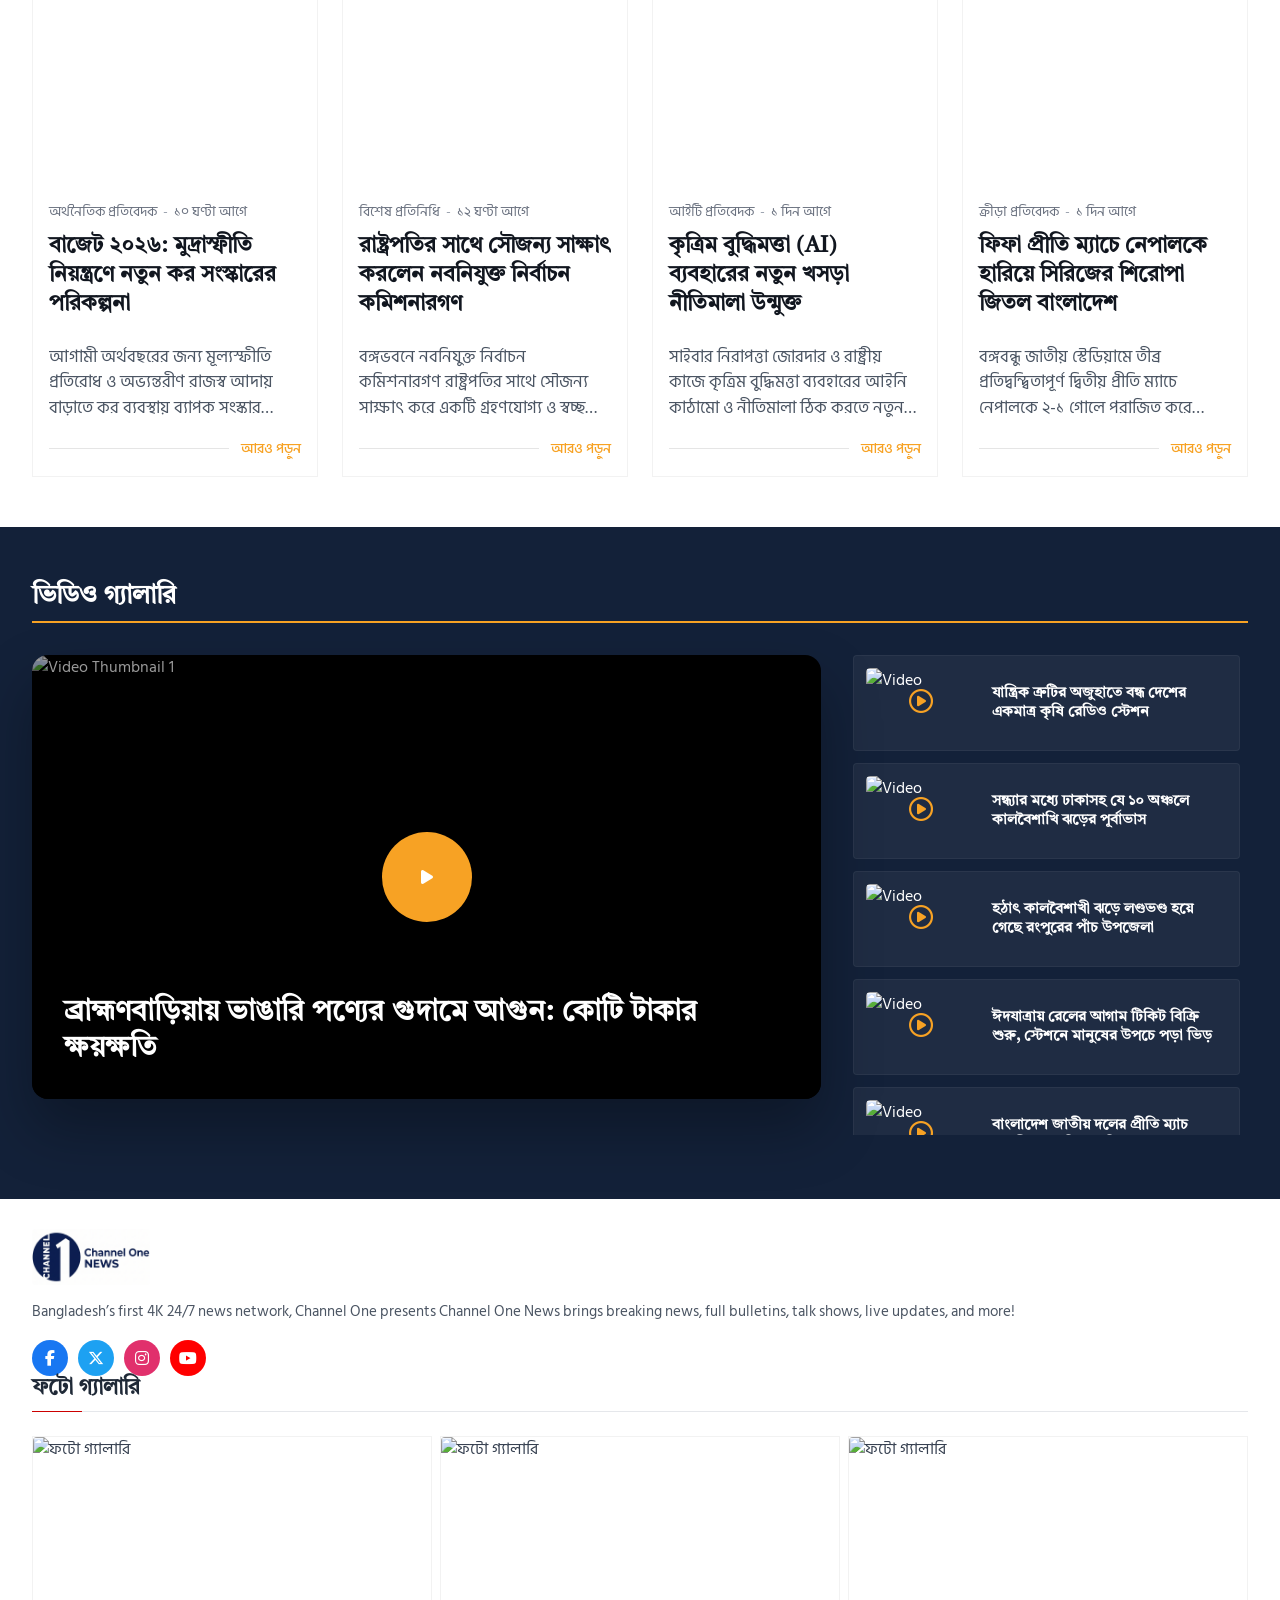
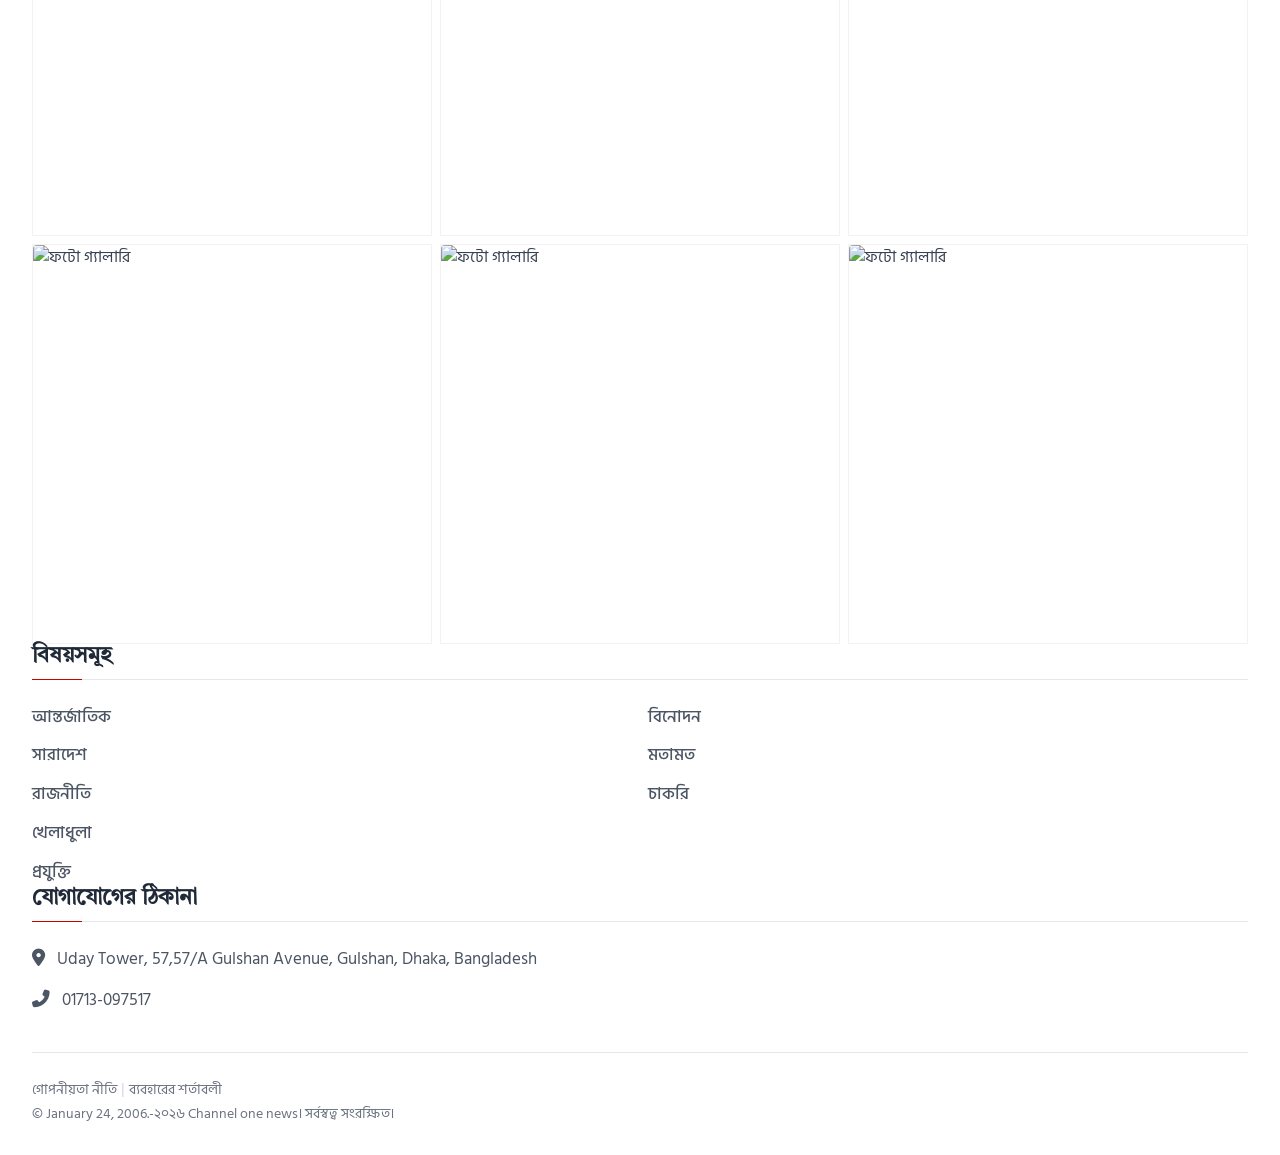
==== commit 1d0b3511: "style: update website navigation bar logo to match new design with responsive layouts" ====
--- a/index.html
+++ b/index.html
@@ -24,7 +24,8 @@
             <div class="navbar-left">
                 <div class="logo">
                     <div class="logo-box">
-                        <img src="assets/images/logo.jpg" alt="Channel One News Logo" class="logo-img">
+                        <img src="assets/images/logo_emblem.png" alt="Channel One Emblem" class="logo-emblem">
+                        <img src="assets/images/logo_text.png" alt="Channel One News" class="logo-text-img">
                     </div>
                     <span class="logo-text">Channel One News</span>
                 </div>
@@ -1951,7 +1952,7 @@
                 <div class="col-lg-3 col-md-6">
                     <div class="logo">
                         <div class="logo-box">
-                            <img src="assets/images/logo.jpg" alt="Channel One News Logo" class="logo-img">
+                            <img src="assets/images/logo_light.png" alt="Channel One News Logo" class="logo-img">
                         </div>
                         <span class="logo-text">Channel One News</span>
                     </div>
--- a/assets/css/components.css
+++ b/assets/css/components.css
@@ -34,47 +34,69 @@
     display: flex;
     flex-direction: column;
     align-items: center;
-    gap: 9px; /* Increased by half-time (50% more gap) to push the text down professionally */
+    gap: 9px;
     line-height: 1;
 }
 .navbar .logo {
-    width: var(--logo-width);
+    width: auto;
+    flex-direction: row;
+    align-items: center;
+    gap: 0;
 }
 .logo-text {
     font-family: var(--font-body);
     font-size: 0.72rem;
-    font-weight: 400; /* Changed to regular font weight */
+    font-weight: 400;
     color: #ffffff;
     letter-spacing: 0.08em;
     text-transform: uppercase;
 }
-.logo-text span {
-    color: #ffffff;
+.navbar .logo-text {
+    display: none !important;
 }
 .logo-box {
-    width: 40px;
-    height: 40px;
+    width: auto;
+    height: 48px;
     background-color: #ffffff;
-    border-radius: 0;
+    border-radius: 4px;
     display: flex;
     align-items: center;
     justify-content: center;
     overflow: hidden;
-    padding: 0.5px; /* Extremely thin 0.5px white border frame */
+    padding: 4px 10px;
     box-shadow: 0 2px 8px rgba(0,0,0,0.15);
     transition: var(--transition-fast);
 }
 .navbar .logo-box {
-    width: 32px;
+    width: auto;
+    height: 58px;
+    padding: 0;
+    background-color: transparent;
+    box-shadow: none;
+    border-radius: 0;
+    display: flex;
+    align-items: center;
+    gap: 12px;
+}
+.logo-box:hover {
+    transform: scale(1.03);
+}
+.logo-img {
+    width: auto;
+    height: 100%;
+    object-fit: contain;
+    border-radius: 0;
+}
+.logo-emblem {
+    height: 48px;
+    width: auto;
+    object-fit: contain;
+    border-radius: 0;
+}
+.logo-text-img {
     height: 32px;
-}
-.logo-box:hover {
-    transform: scale(1.05);
-}
-.logo-img {
-    width: 100%;
-    height: 100%;
-    object-fit: cover;
+    width: auto;
+    object-fit: contain;
     border-radius: 0;
 }
 .nav-links {
@@ -318,20 +340,29 @@
     display: flex !important;
     flex-direction: row !important;
     align-items: center !important;
+    gap: 0 !important;
+    width: auto !important;
+}
+.drawer-header .logo-box {
+    width: auto !important;
+    height: 48px !important;
+    background-color: transparent !important;
+    box-shadow: none !important;
+    padding: 0 !important;
+    border-radius: 0 !important;
+    display: flex !important;
+    align-items: center !important;
     gap: 8px !important;
-    width: auto !important;
-}
-.drawer-header .logo-box {
-    width: 32px !important;
-    height: 32px !important;
+}
+.drawer-header .logo-emblem {
+    height: 40px !important;
+}
+.drawer-header .logo-text-img {
+    display: block !important;
+    height: 26px !important;
 }
 .drawer-header .logo-text {
-    font-size: 0.85rem !important;
-    font-weight: 700 !important;
-    letter-spacing: 0.05em !important;
-    color: #ffffff !important;
-    text-transform: uppercase !important;
-    margin-top: 0 !important;
+    display: none !important;
 }
 .drawer-close {
     background: none;
@@ -515,21 +546,33 @@
     .navbar-left .logo {
         width: auto !important;
         flex-direction: row !important;
-        gap: 8px !important;
+        gap: 0 !important;
         align-items: center !important;
         justify-content: center !important;
     }
     .navbar-left .logo-box {
-        width: 32px !important;
-        height: 32px !important;
+        width: auto !important;
+        height: 48px !important;
+        background-color: transparent !important;
+        box-shadow: none !important;
+        padding: 0 !important;
+        border-radius: 0 !important;
+        display: flex !important;
+        align-items: center !important;
+        gap: 8px !important;
+    }
+    .navbar-left .logo-emblem {
+        height: 40px !important;
+    }
+    .navbar-left .logo-text-img {
+        display: block !important;
+        height: 26px !important;
+    }
+    .navbar-left .logo-text-wrapper {
+        display: none !important;
     }
     .navbar-left .logo-text {
-        font-size: 0.82rem !important;
-        font-weight: 700 !important;
-        color: #ffffff !important;
-        letter-spacing: 0.05em !important;
-        white-space: nowrap !important;
-        margin-top: 0 !important;
+        display: none !important;
     }
 
     /* 3. Compact video live button on right */
--- a/assets/css/home.css
+++ b/assets/css/home.css
@@ -4311,14 +4311,16 @@
     margin-bottom: 15px;
 }
 
+.site-footer .logo-box {
+    background-color: transparent !important;
+    box-shadow: none !important;
+    padding: 0 !important;
+    height: 56px !important;
+    width: auto !important;
+}
+
 .site-footer .logo-text {
-    color: #1f2937 !important;
-    font-size: 0.85rem;
-    font-weight: 700;
-}
-
-.site-footer .logo-text span {
-    color: #1f2937 !important;
+    display: none !important;
 }
 
 .footer-description {
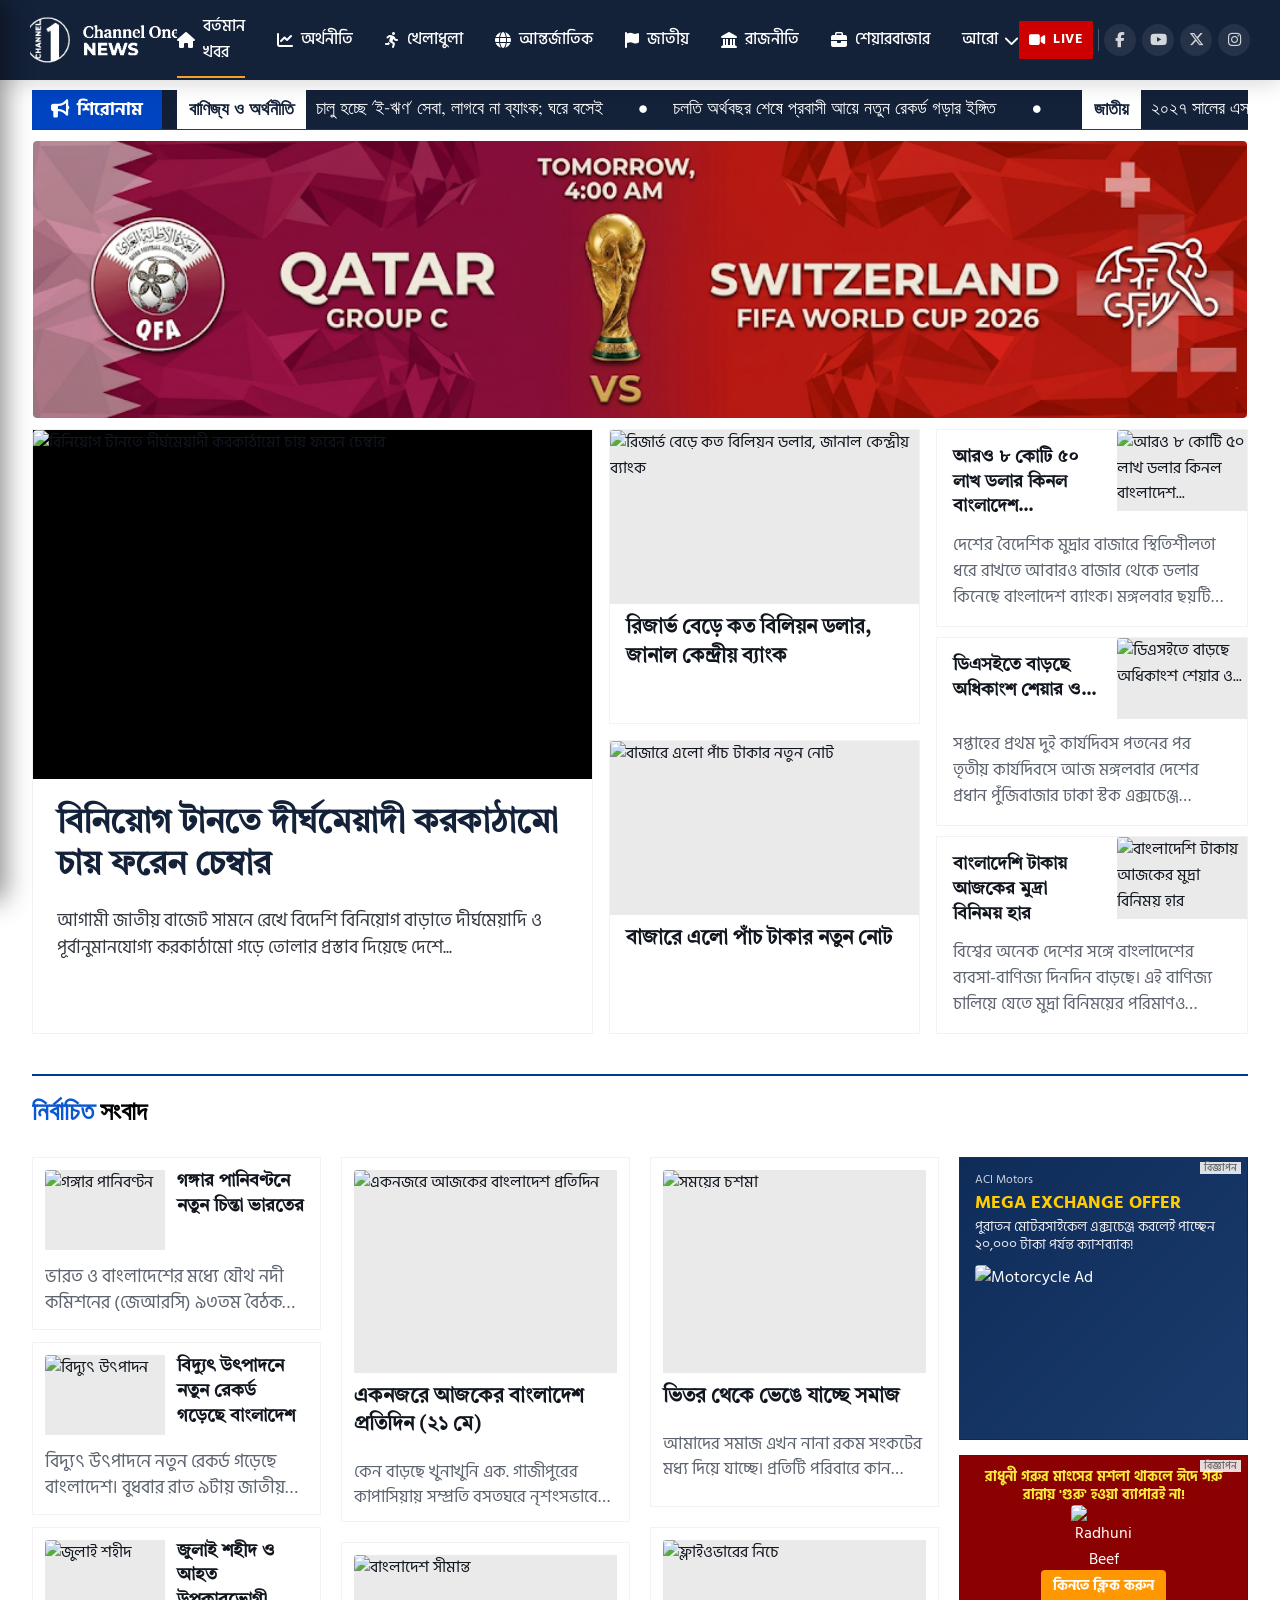
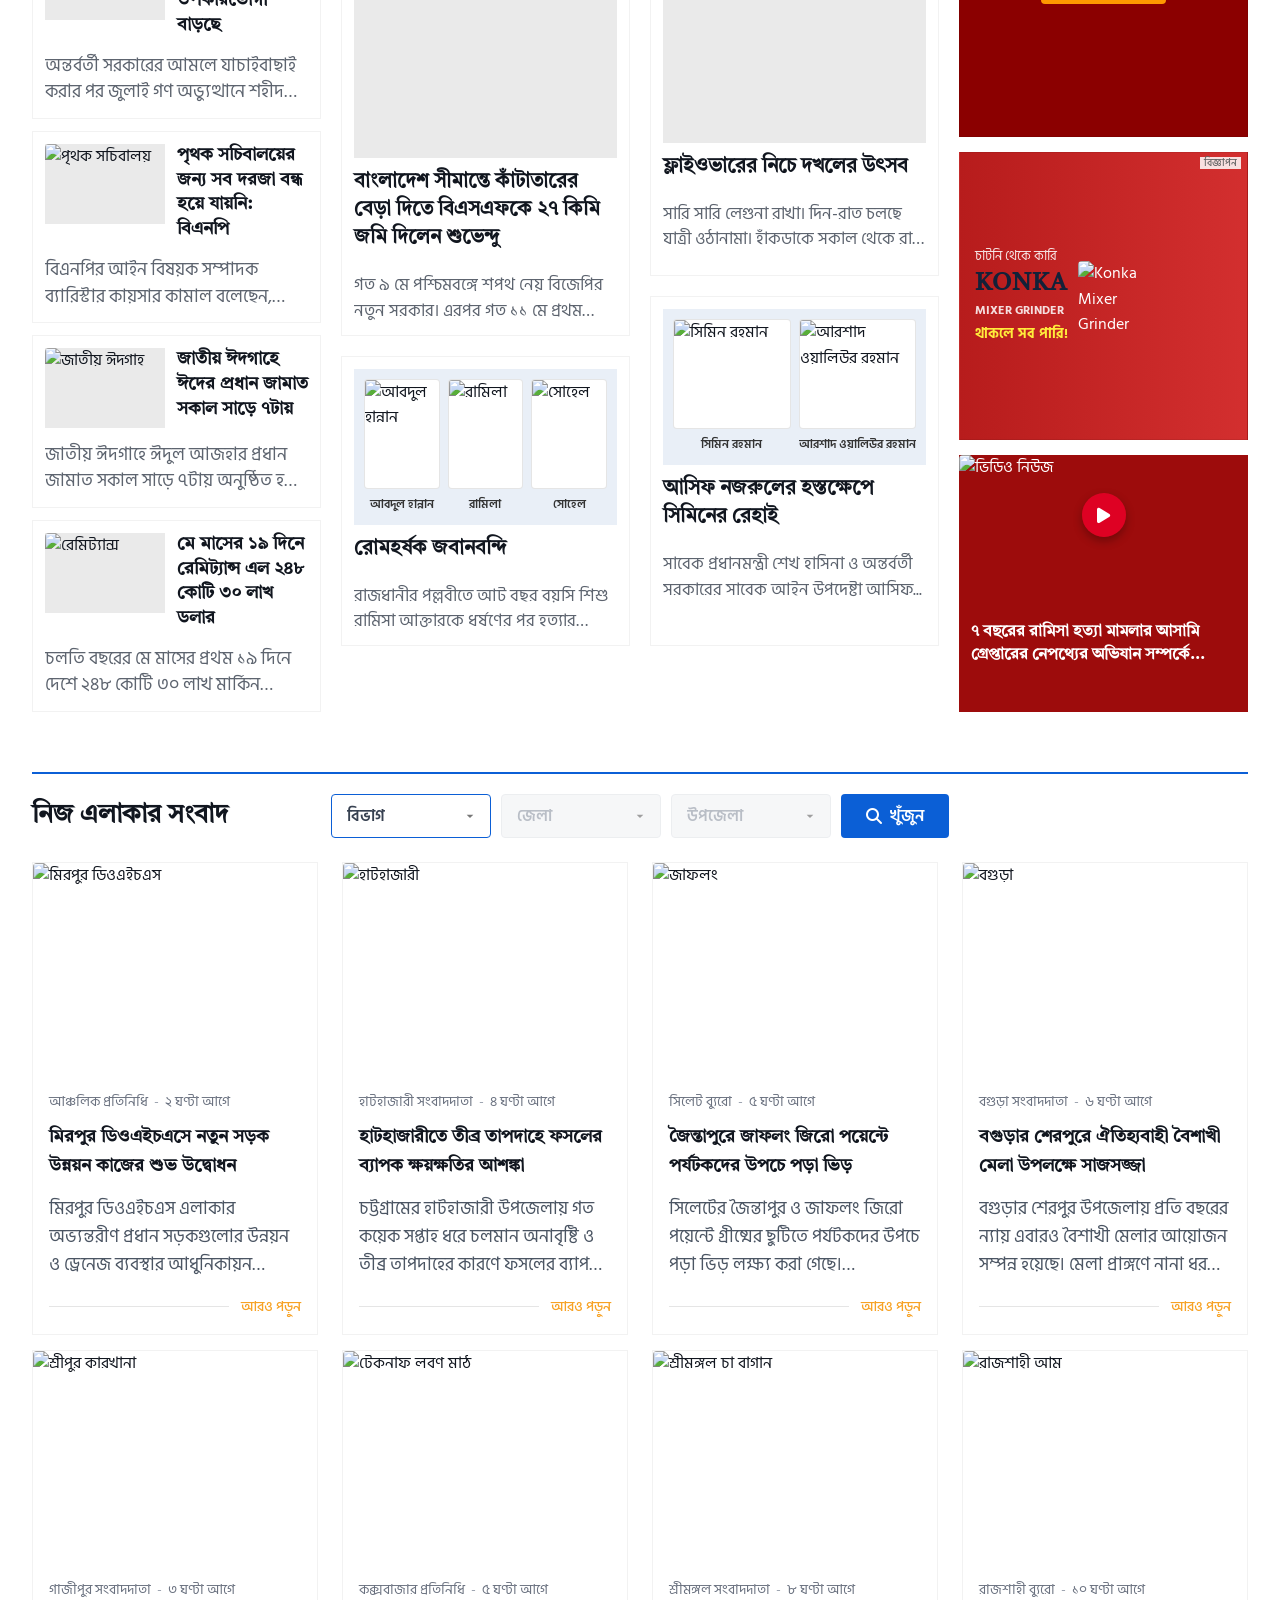
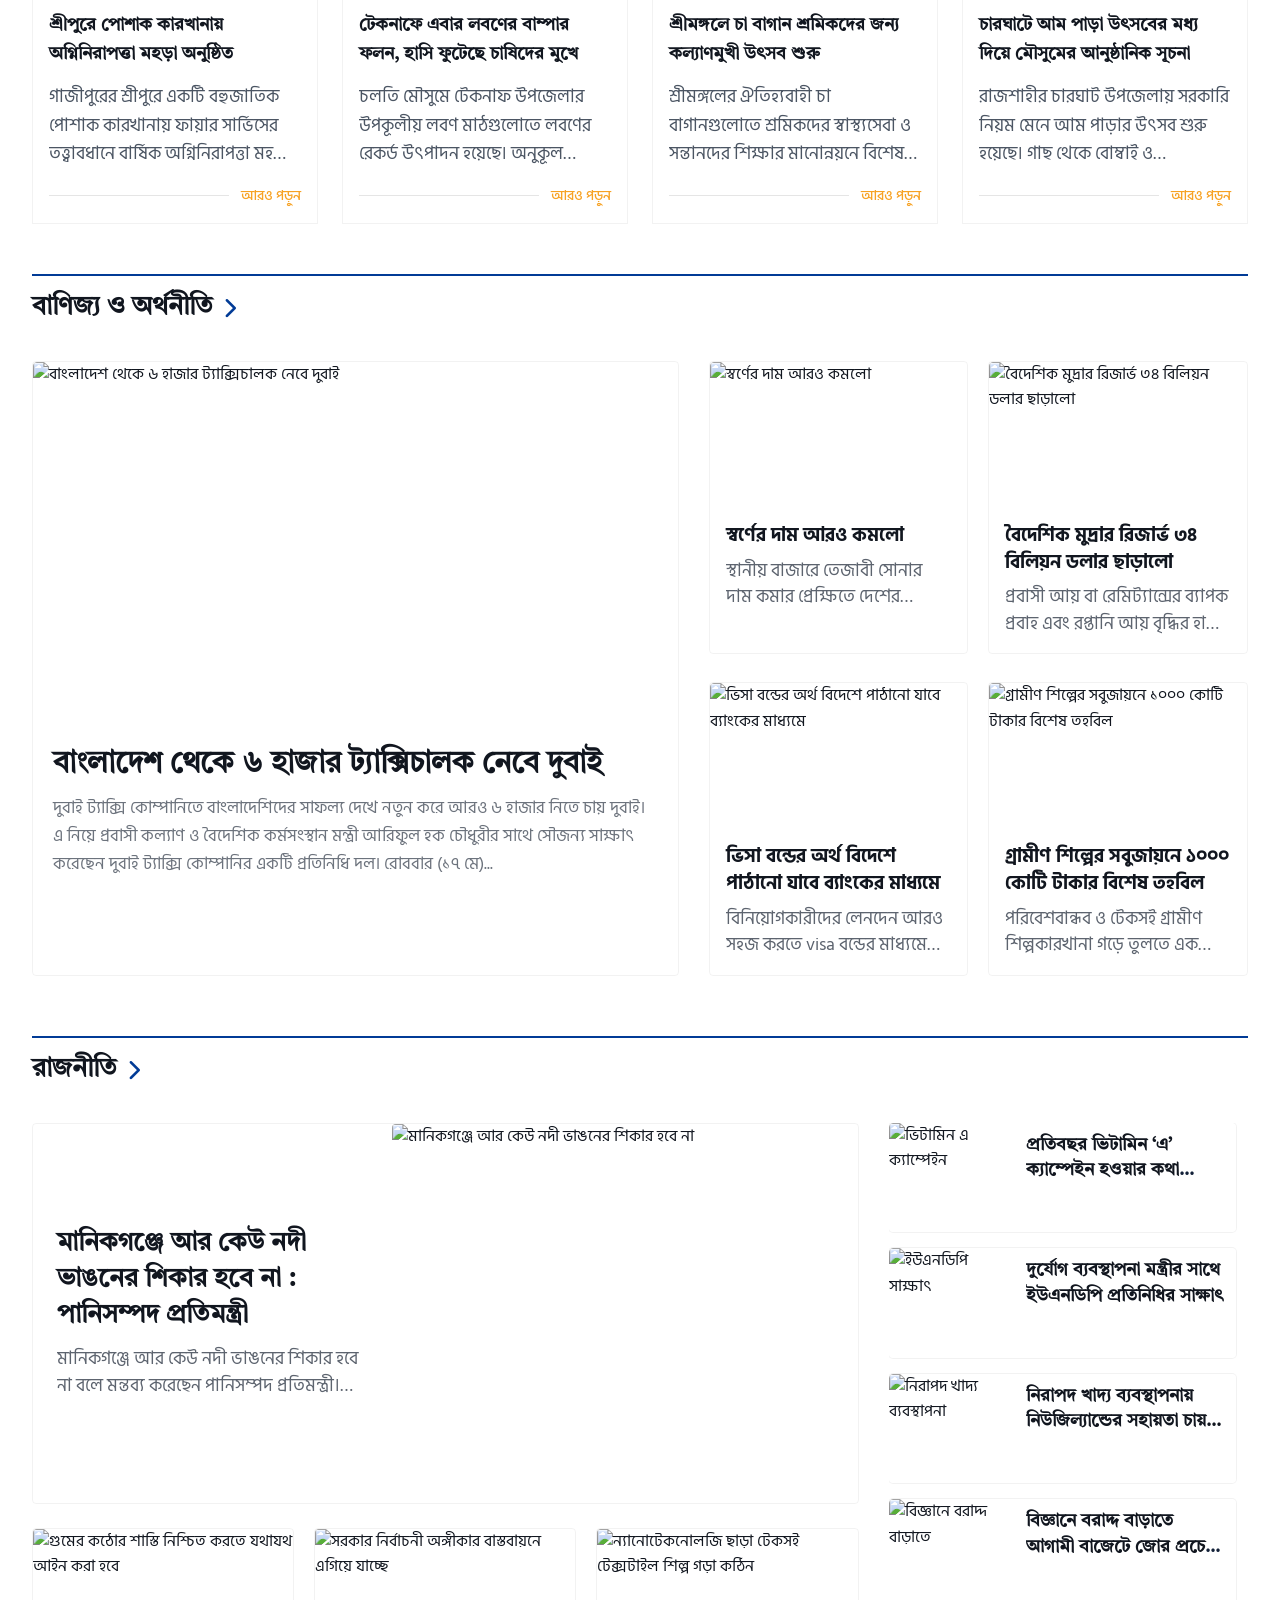
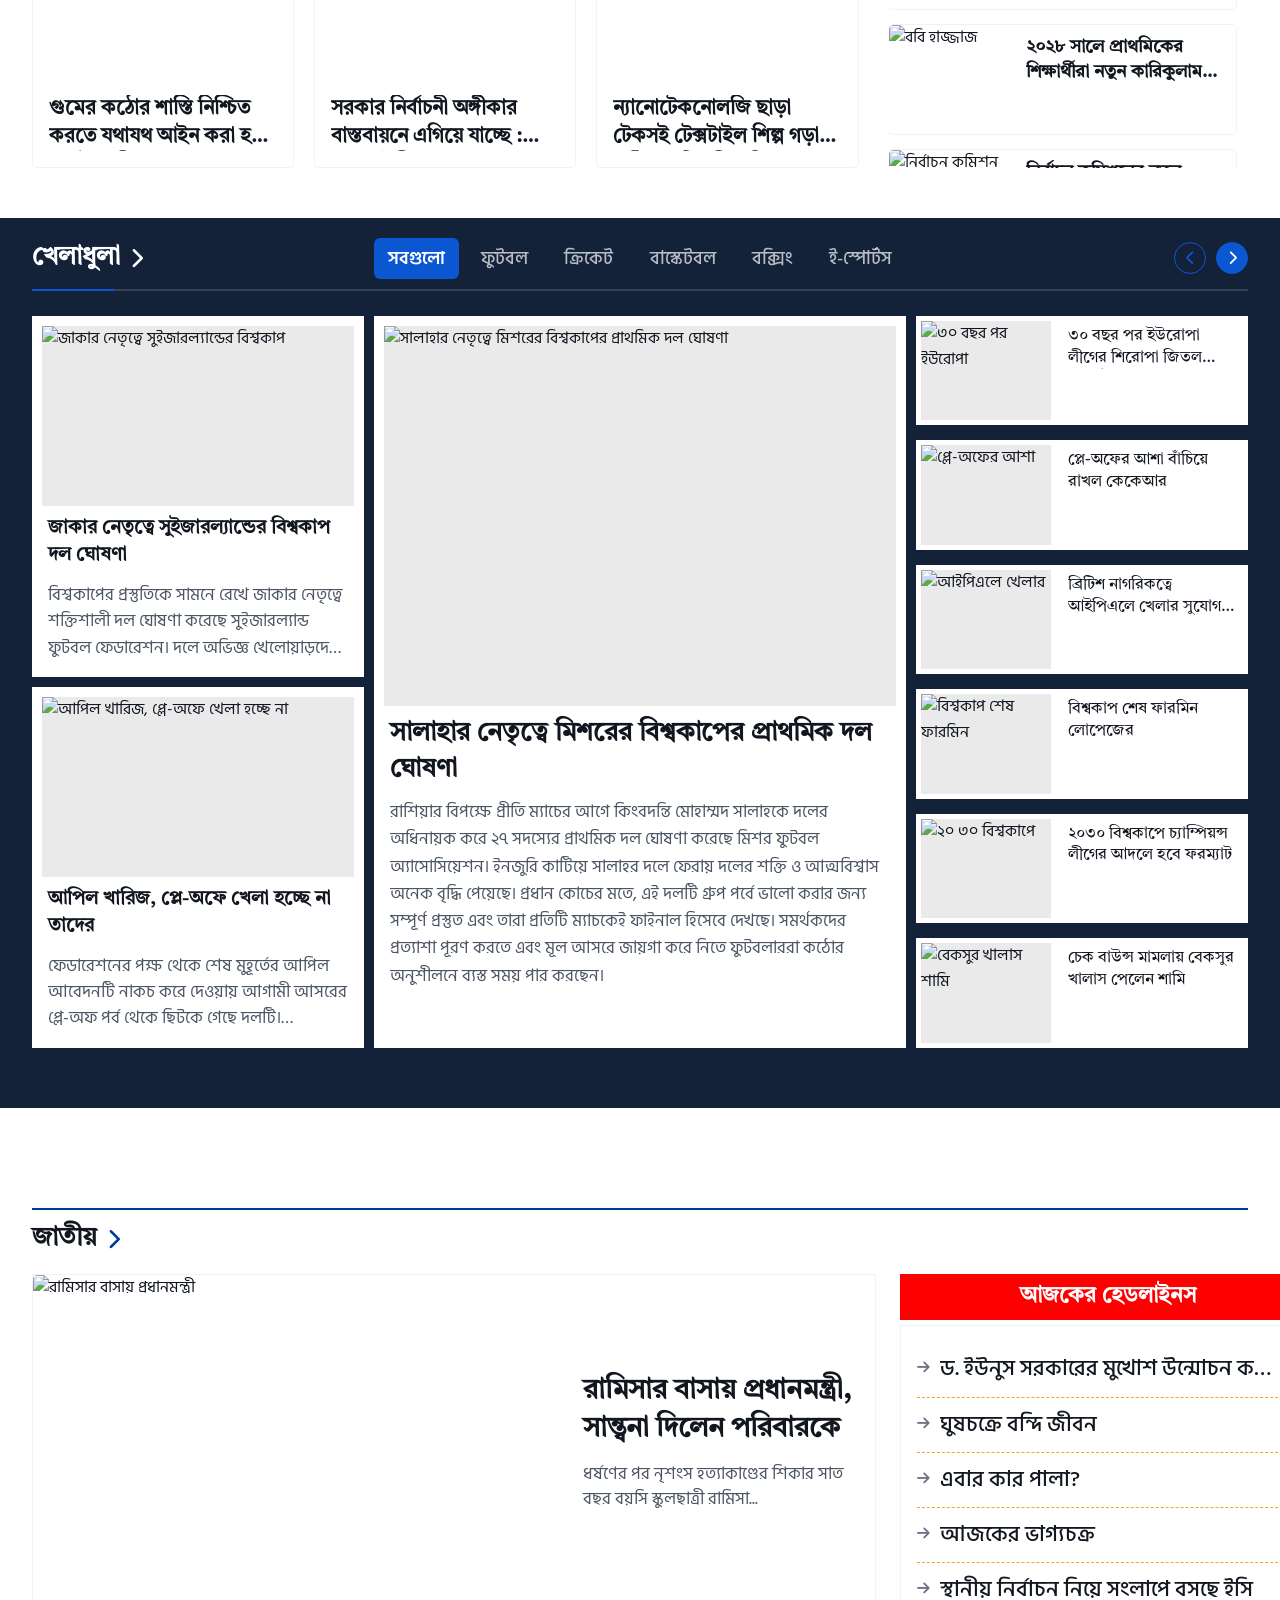
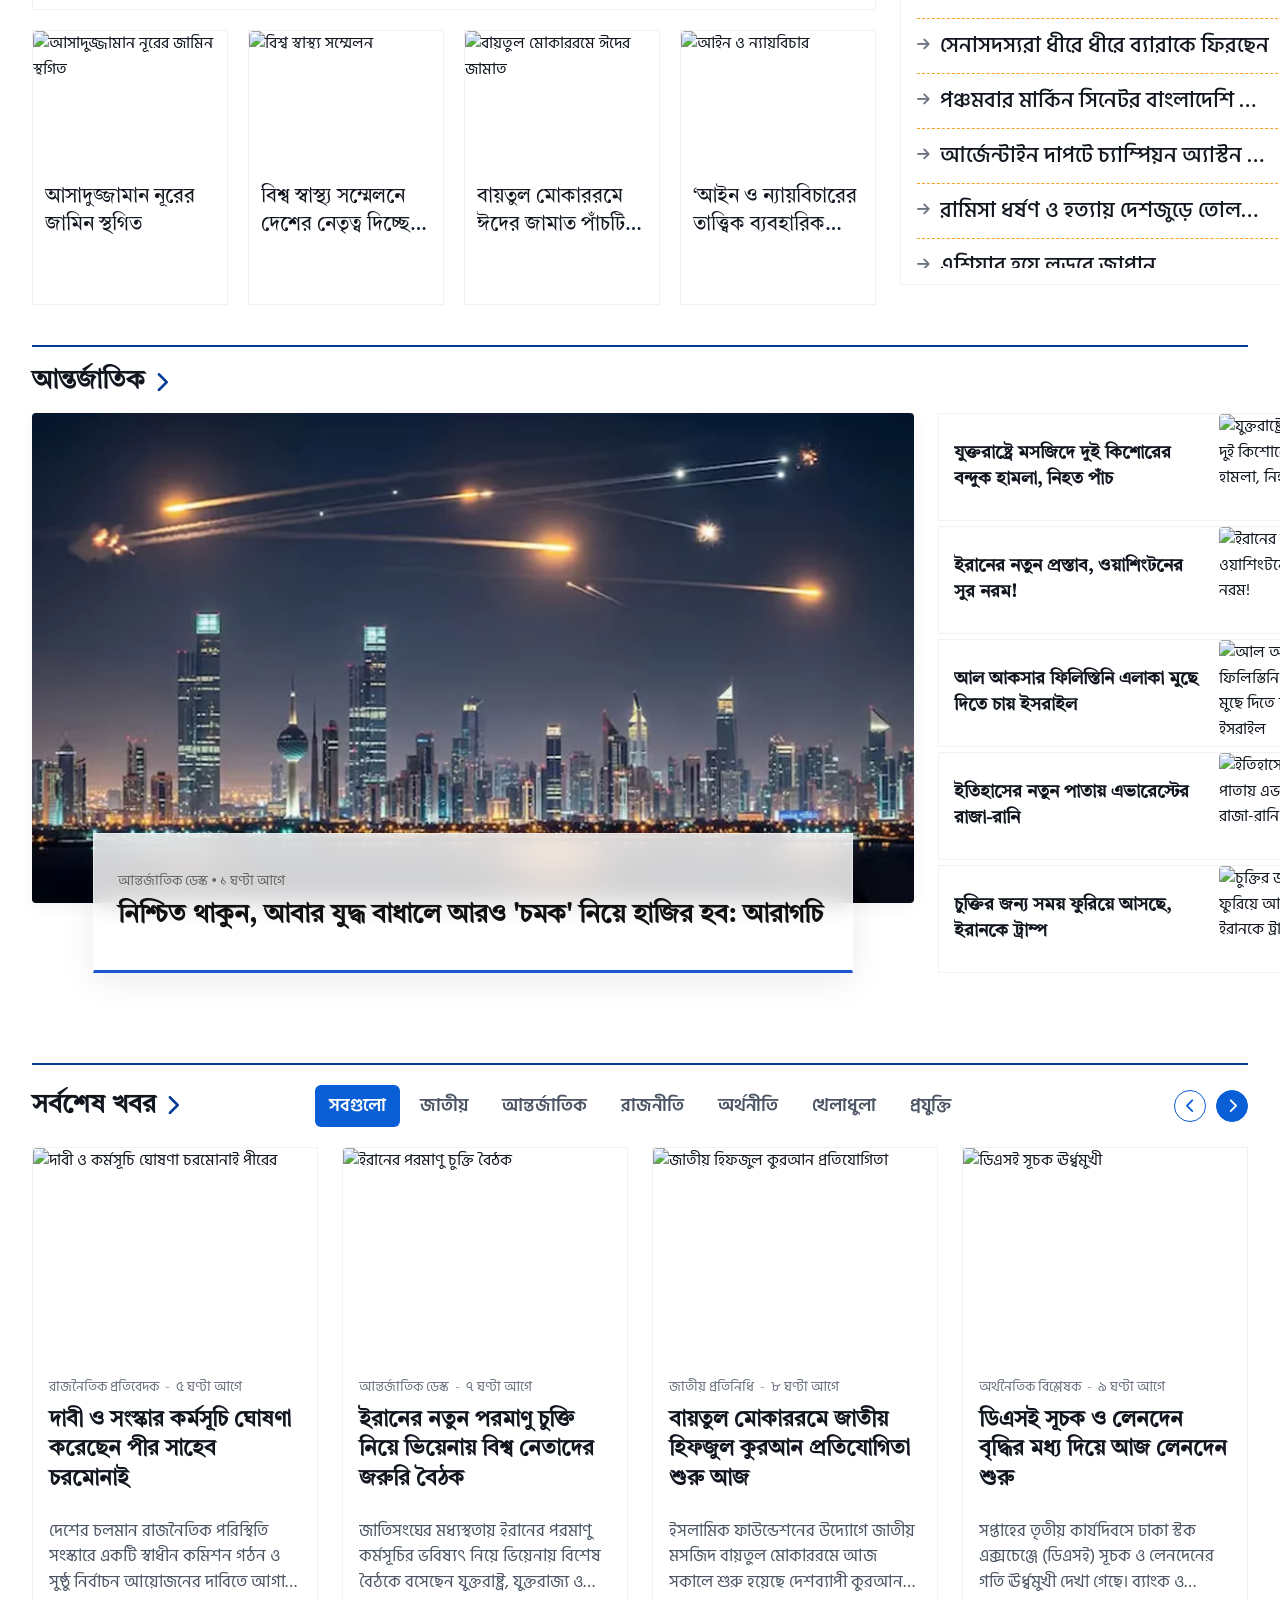
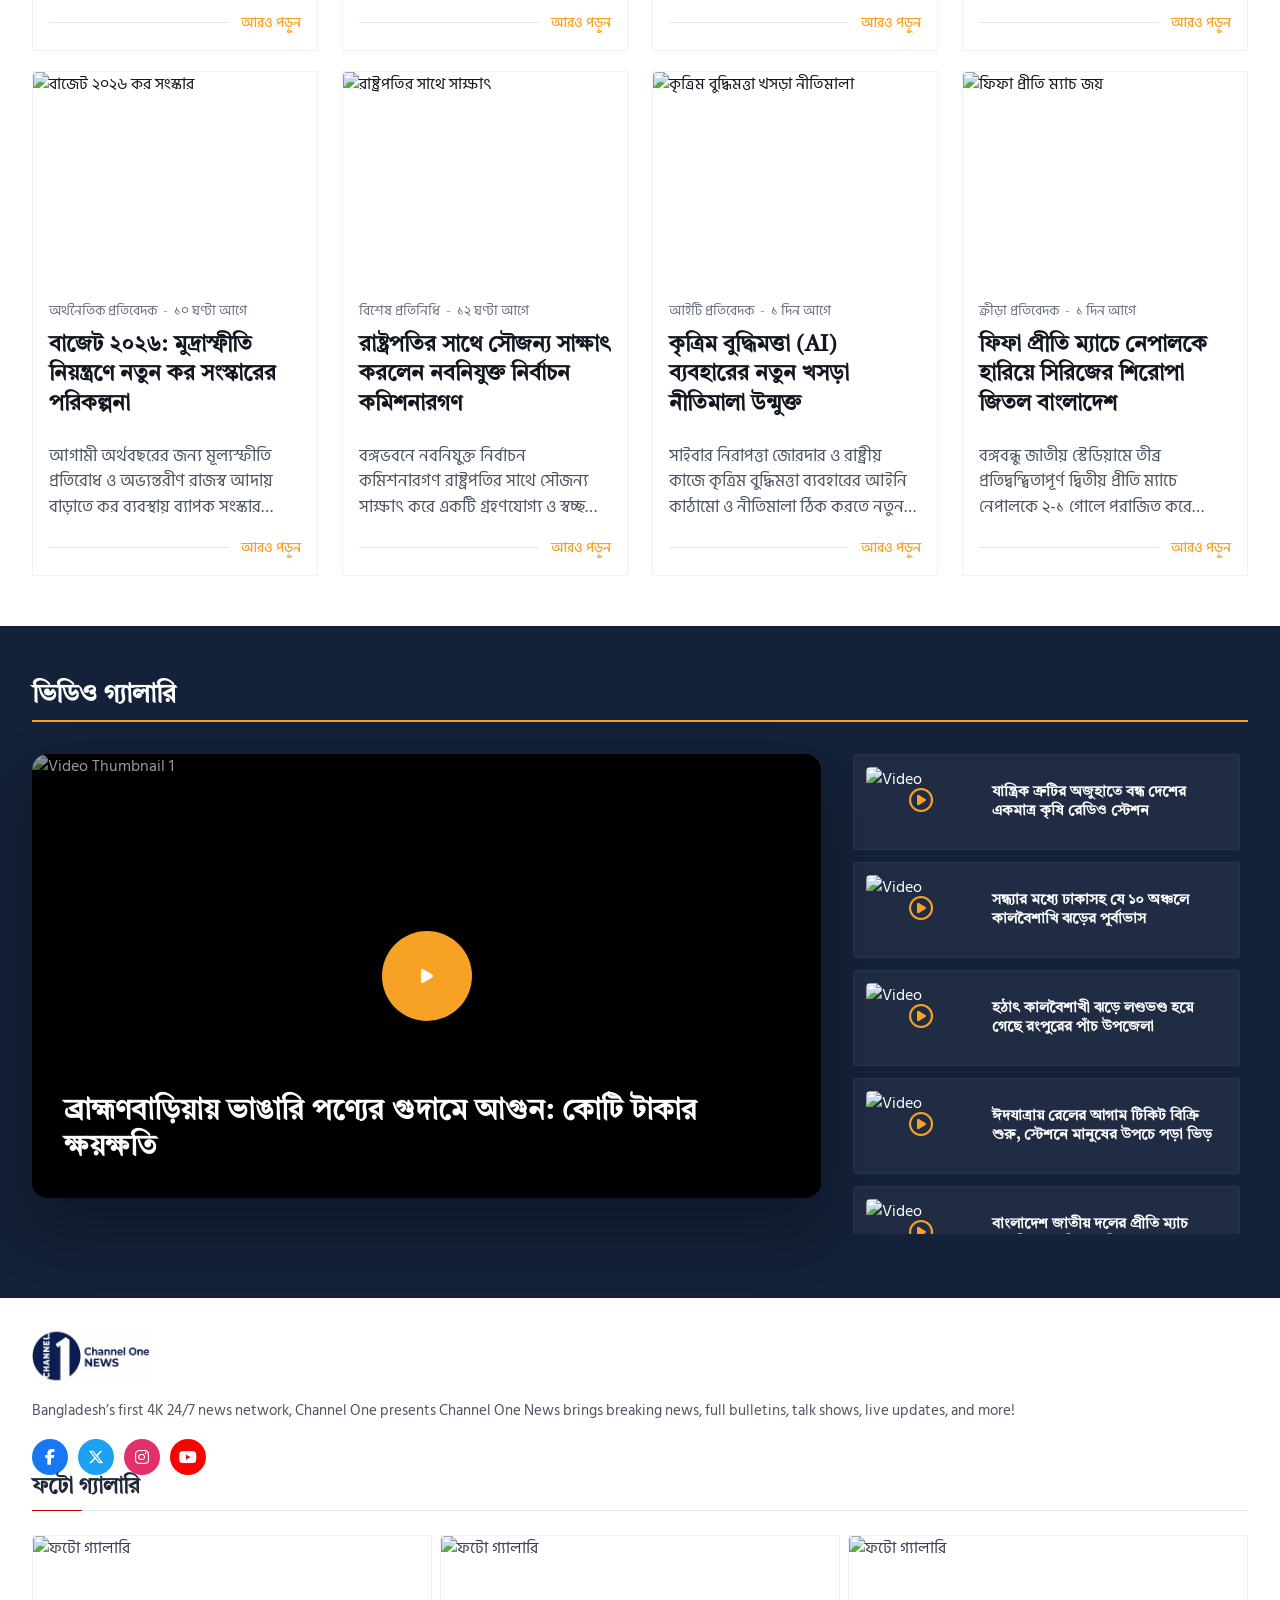
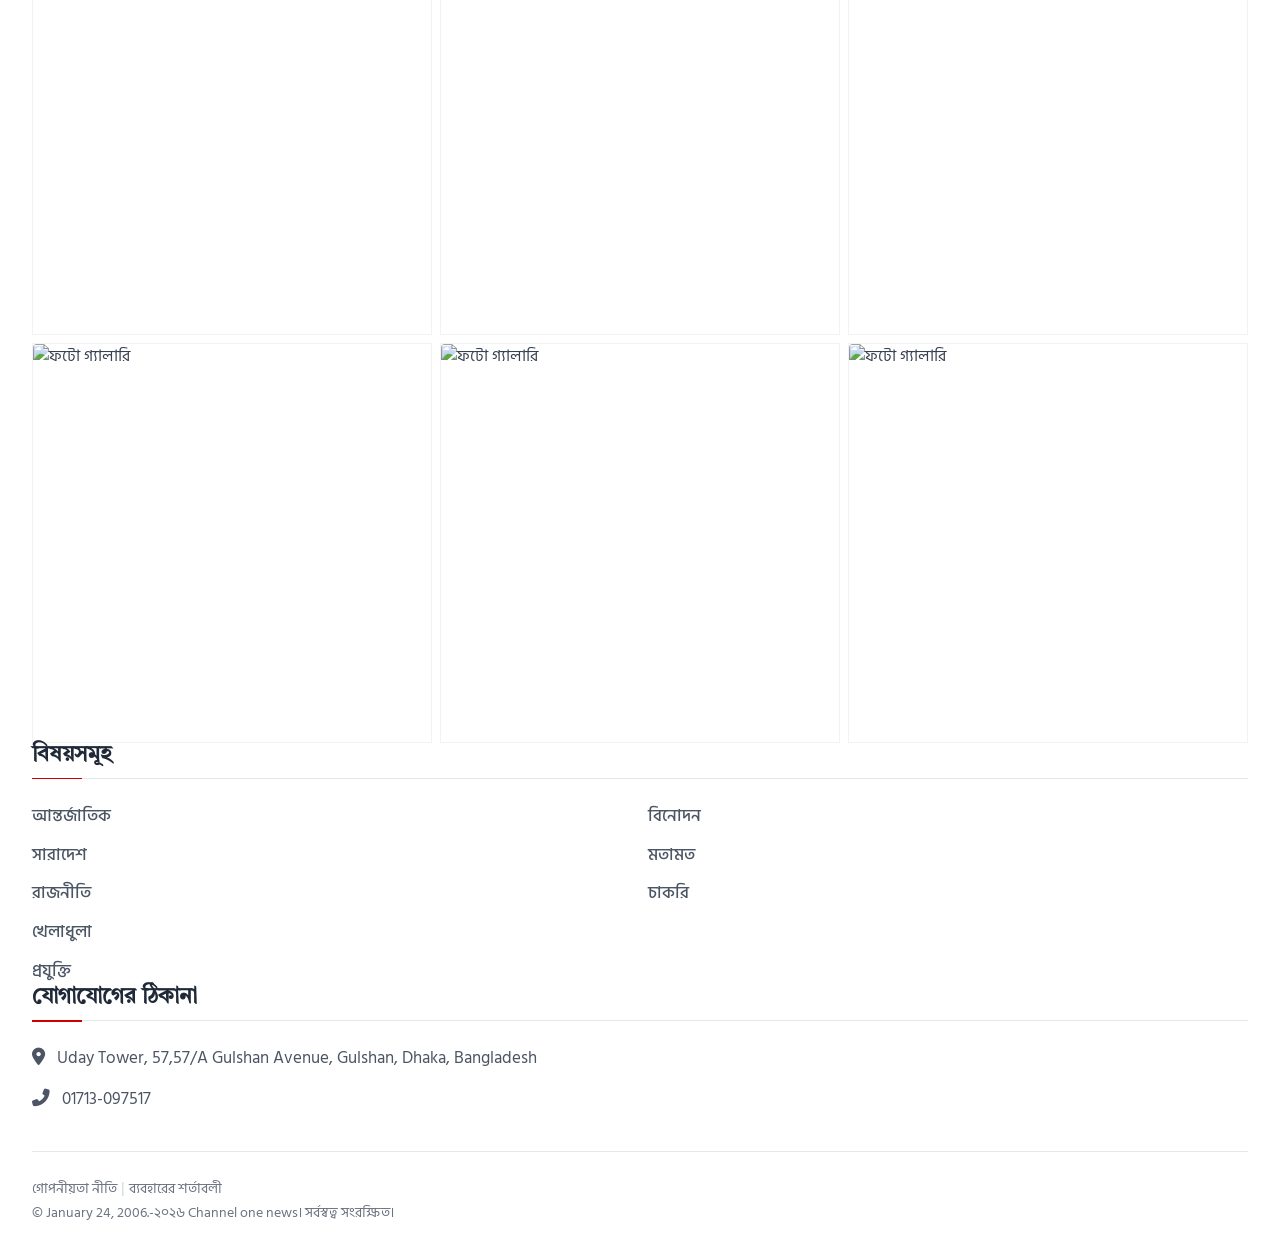
==== commit 28bc7d8b: "Update World Cup countdown banner to static image slider with watermark removed" ====
--- a/index.html
+++ b/index.html
@@ -166,21 +166,15 @@
     </div>
 
     <section class="hero-section container">
-        <!-- World Cup Countdown Banner -->
-        <div class="wc-countdown-banner">
-            <div class="wc-banner-waves"></div>
-            <div class="wc-banner-stadium"></div>
-            <div class="wc-banner-trophy">
-                <img src="assets/images/wc_trophy.png" alt="বিশ্বকাপ ট্রফি">
-            </div>
-            <div class="wc-banner-content">
-                <h2 class="wc-banner-title">বিশ্বকাপের অপেক্ষা</h2>
-                <div id="wc-countdown" class="wc-countdown-container">
-                    <!-- Countdown will be dynamically rendered here -->
-                </div>
-            </div>
-            <div class="wc-banner-ball">
-                <img src="assets/images/wc_ball.png" alt="বিশ্বকাপ ফুটবল">
+        <!-- World Cup Countdown Banner Slider -->
+        <div class="wc-static-banner" style="position: relative; width: 100%; margin-bottom: 10px; border: 1px solid rgba(255, 255, 255, 0.1); overflow: hidden; border-radius: 4px; aspect-ratio: 1024/235;">
+            <div class="wc-banner-slider-track" style="display: flex; width: 200%; height: 100%; transition: transform 0.8s ease-in-out;">
+                <div class="wc-banner-slide" style="width: 50%; height: 100%;">
+                    <img src="assets/images/qatar_swiss_banner.png" alt="Qatar vs Switzerland World Cup 2026" style="width: 100%; height: 100%; object-fit: cover; display: block;">
+                </div>
+                <div class="wc-banner-slide" style="width: 50%; height: 100%;">
+                    <img src="assets/images/brazil_morocco_banner.png" alt="Brazil vs Morocco World Cup 2026" style="width: 100%; height: 100%; object-fit: cover; display: block;">
+                </div>
             </div>
         </div>
 
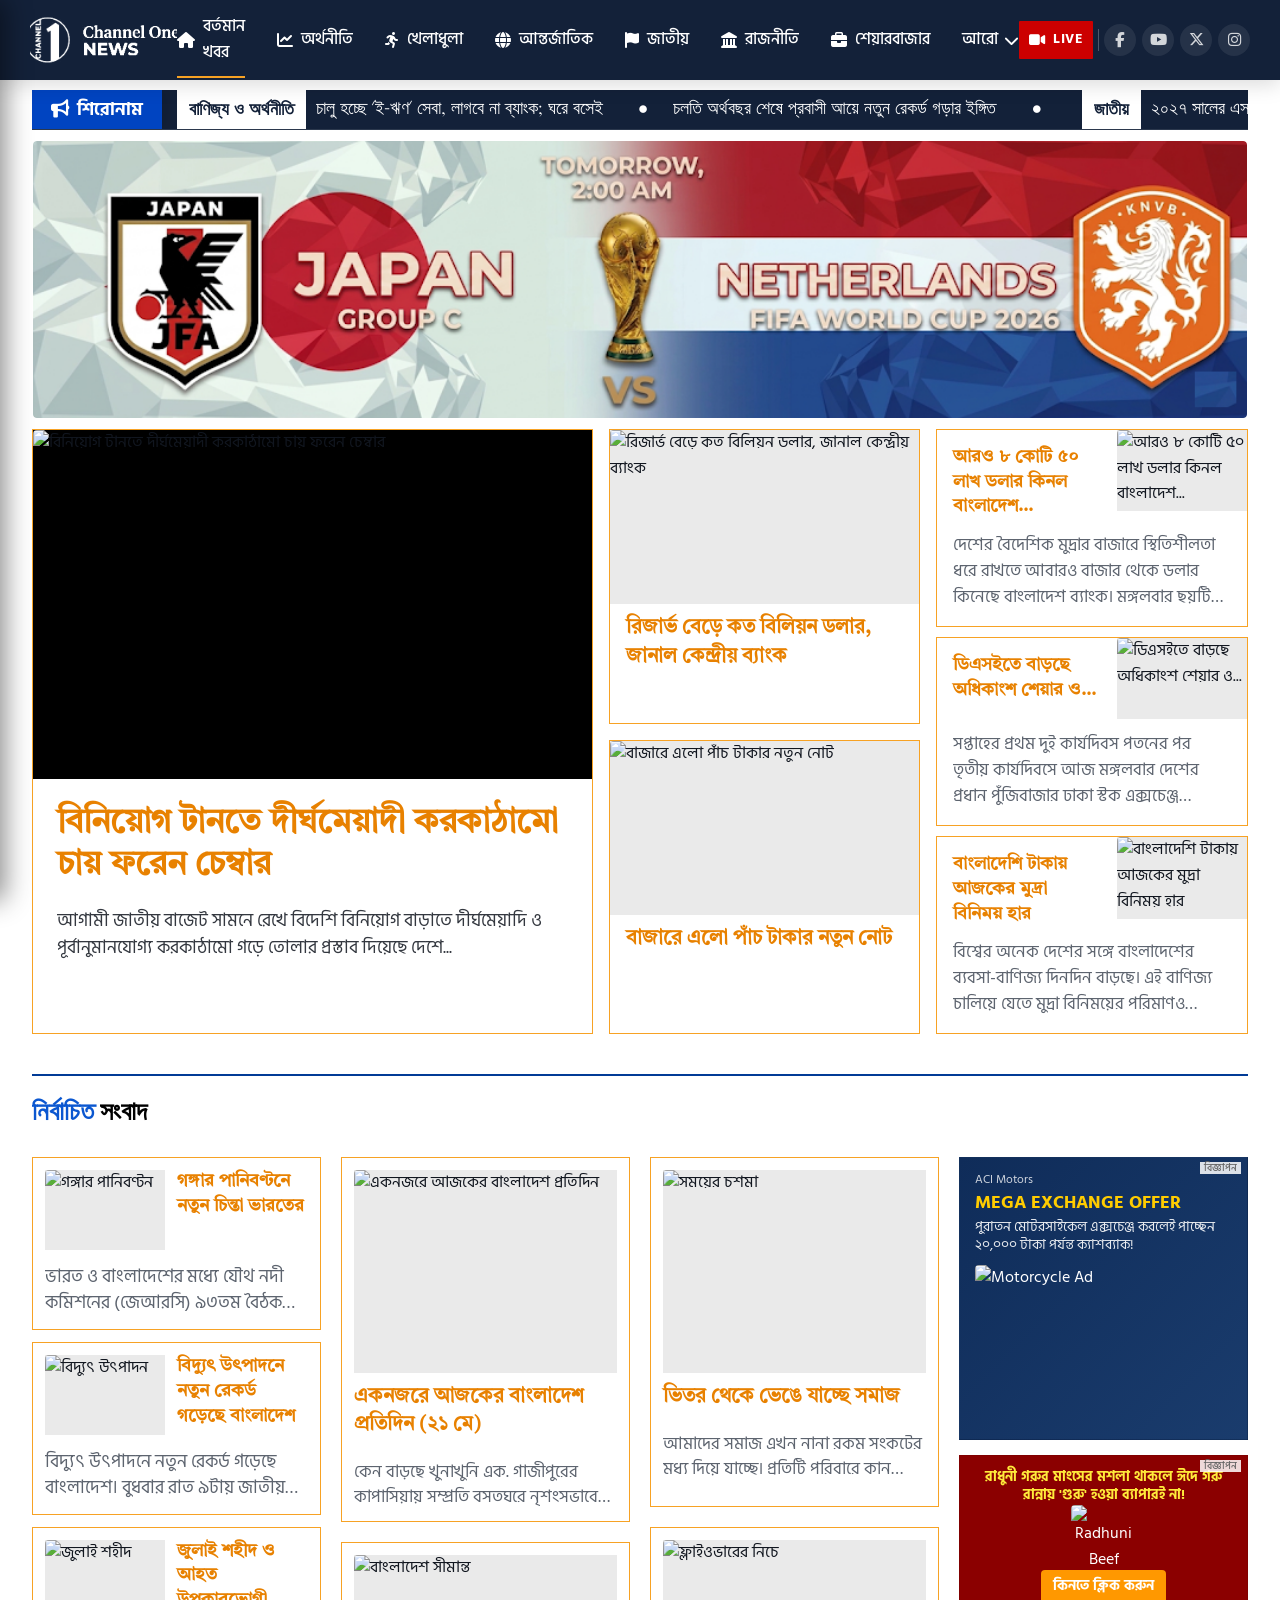
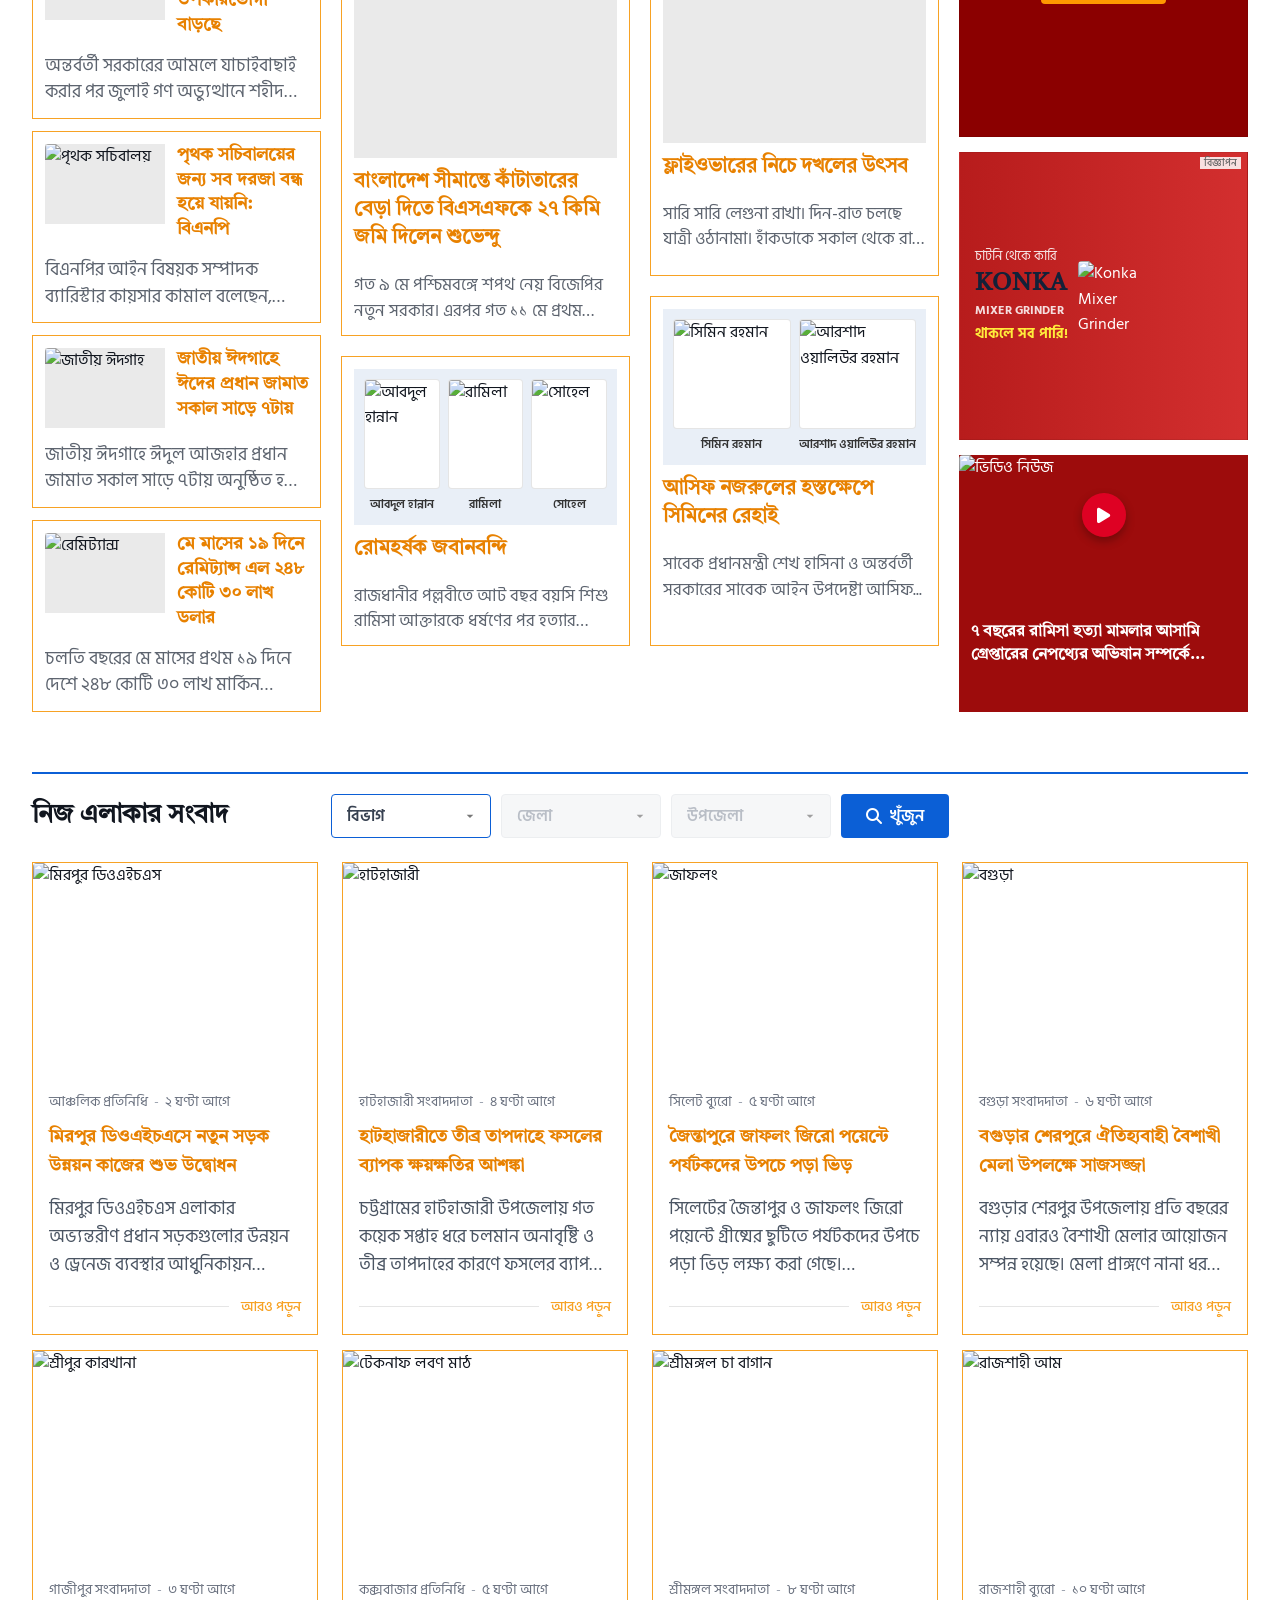
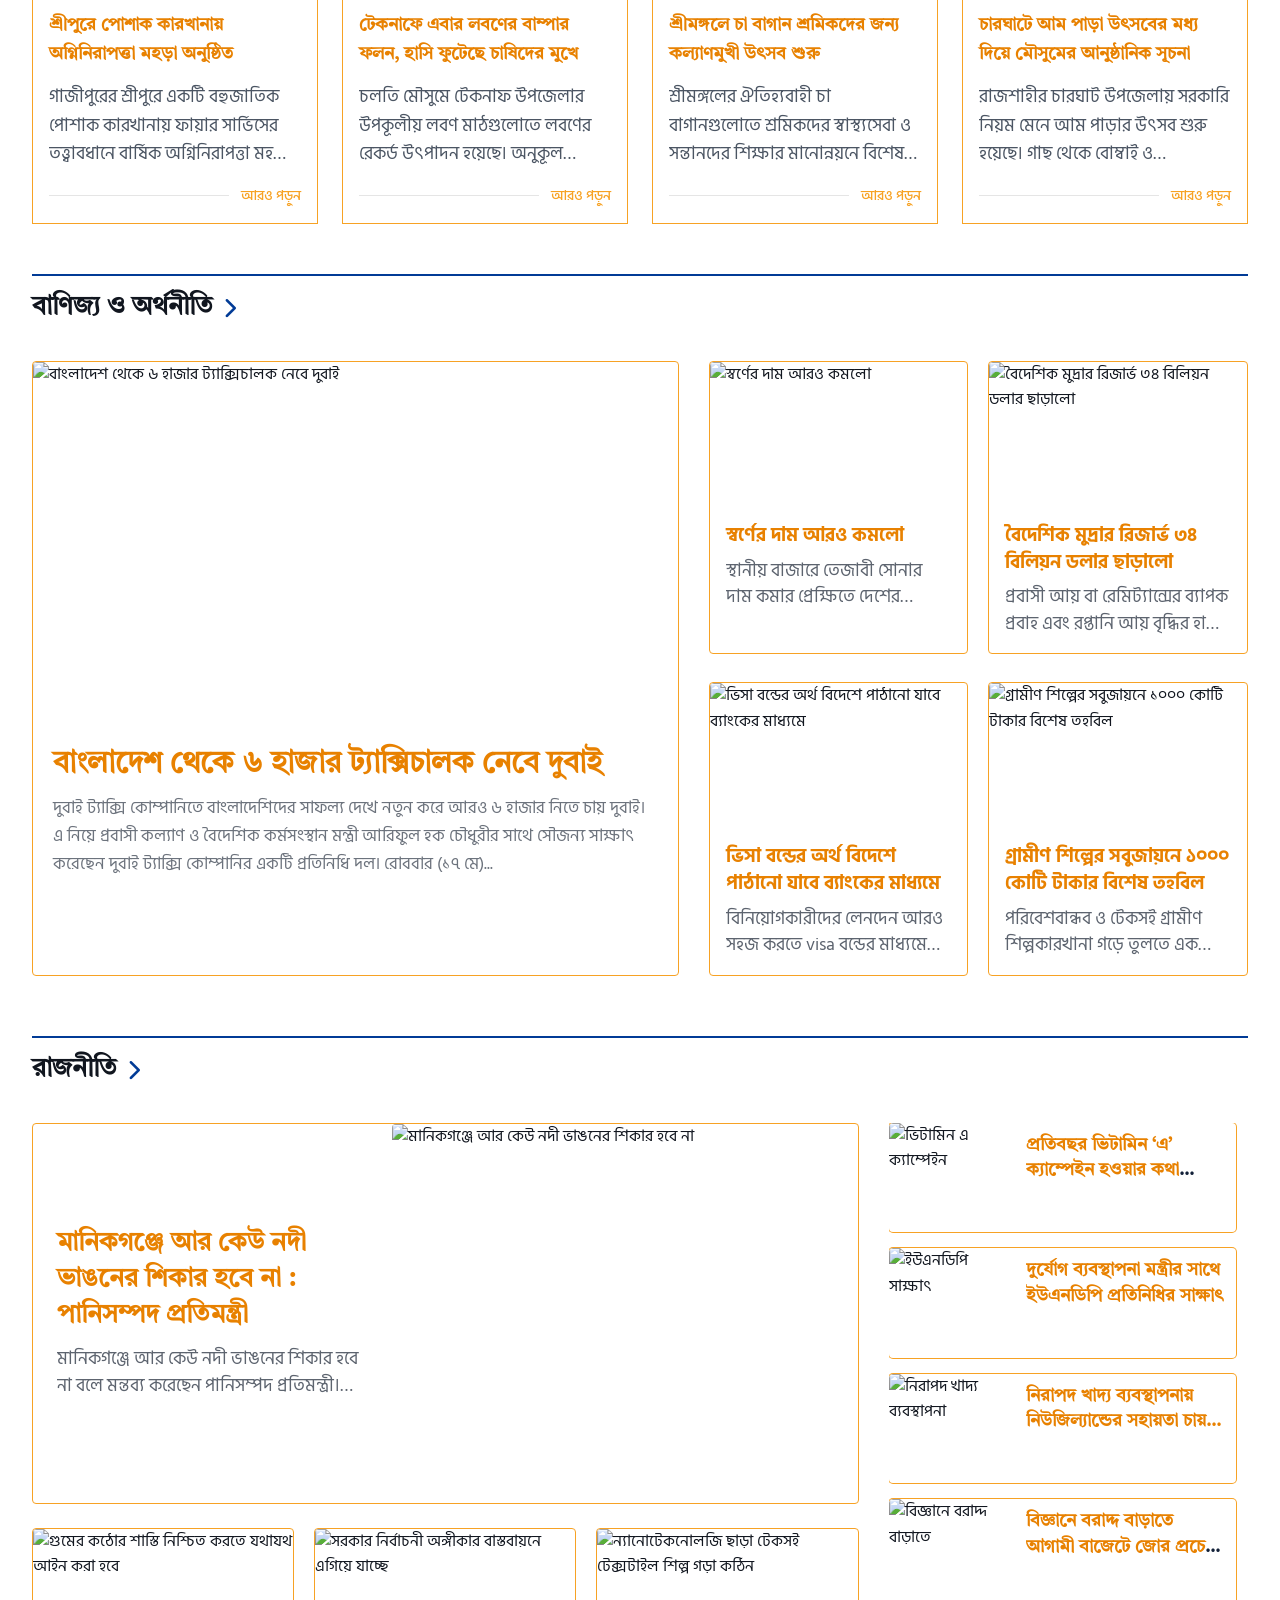
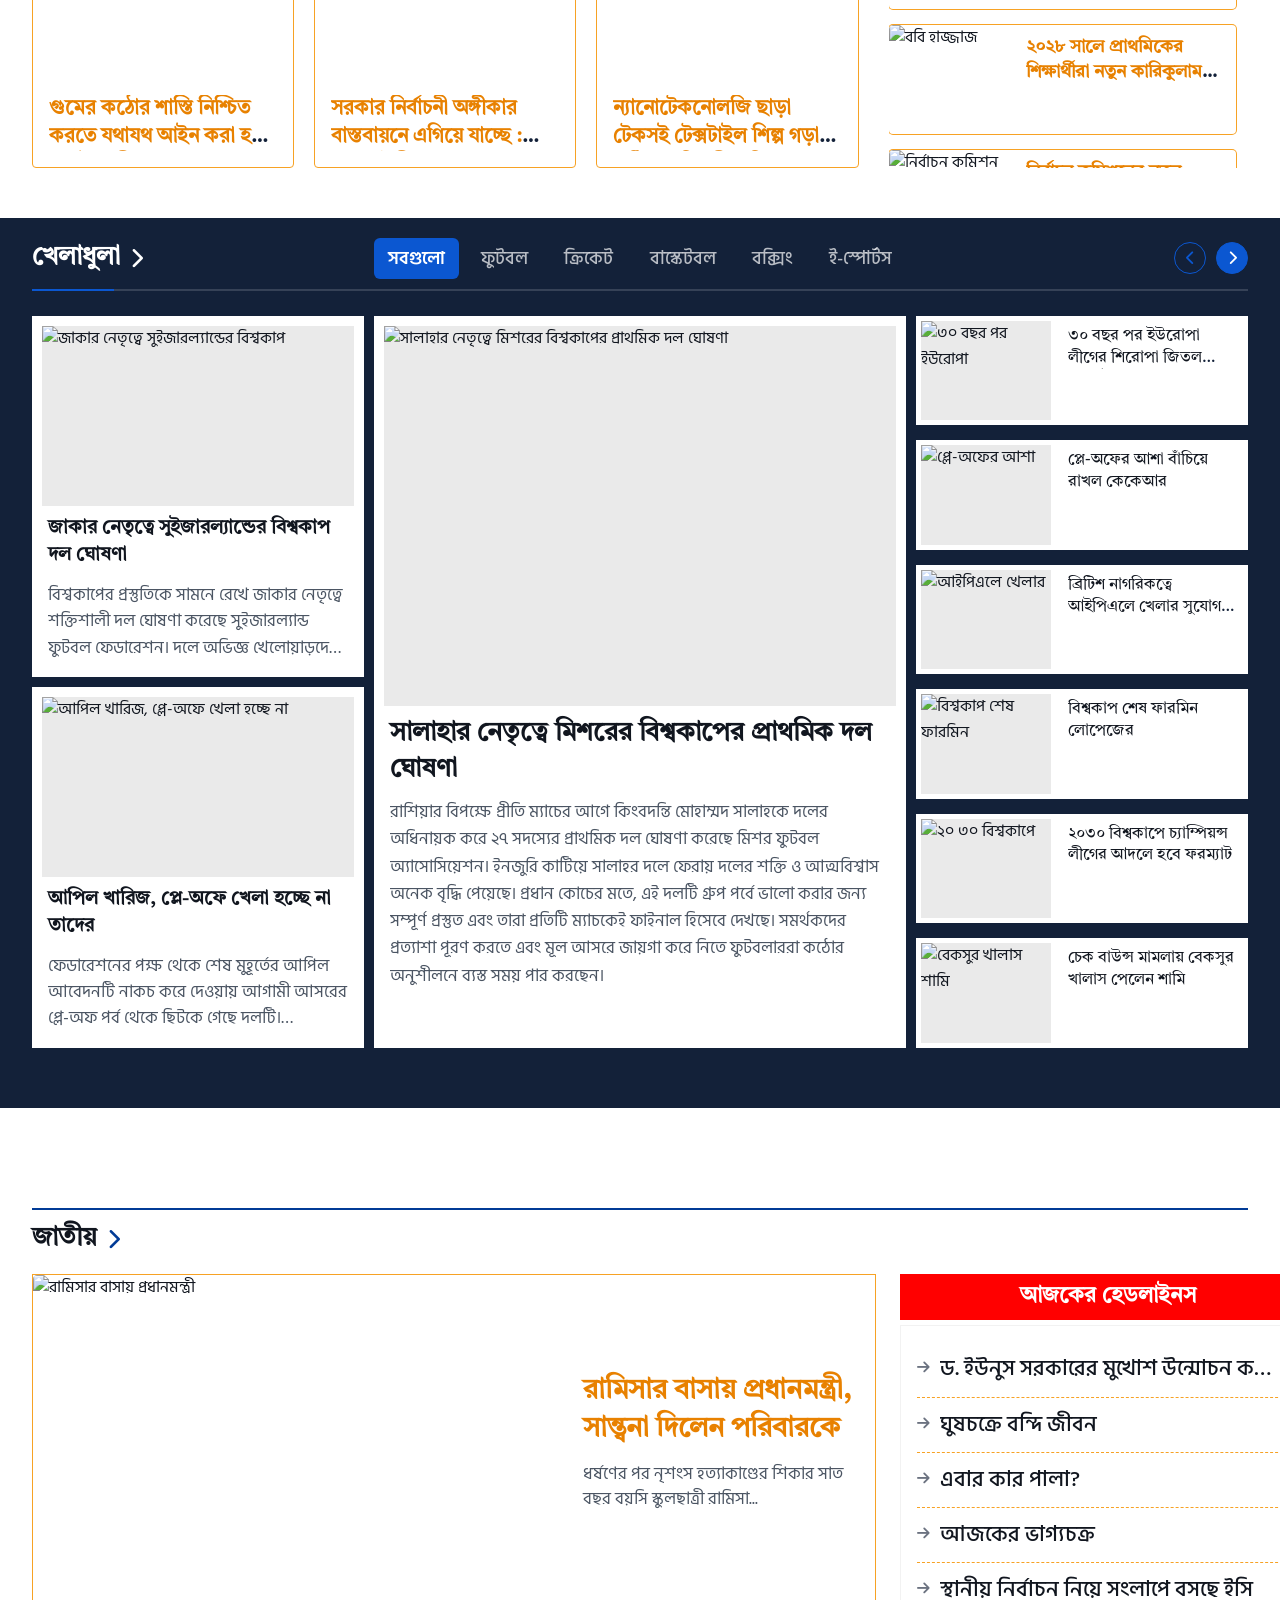
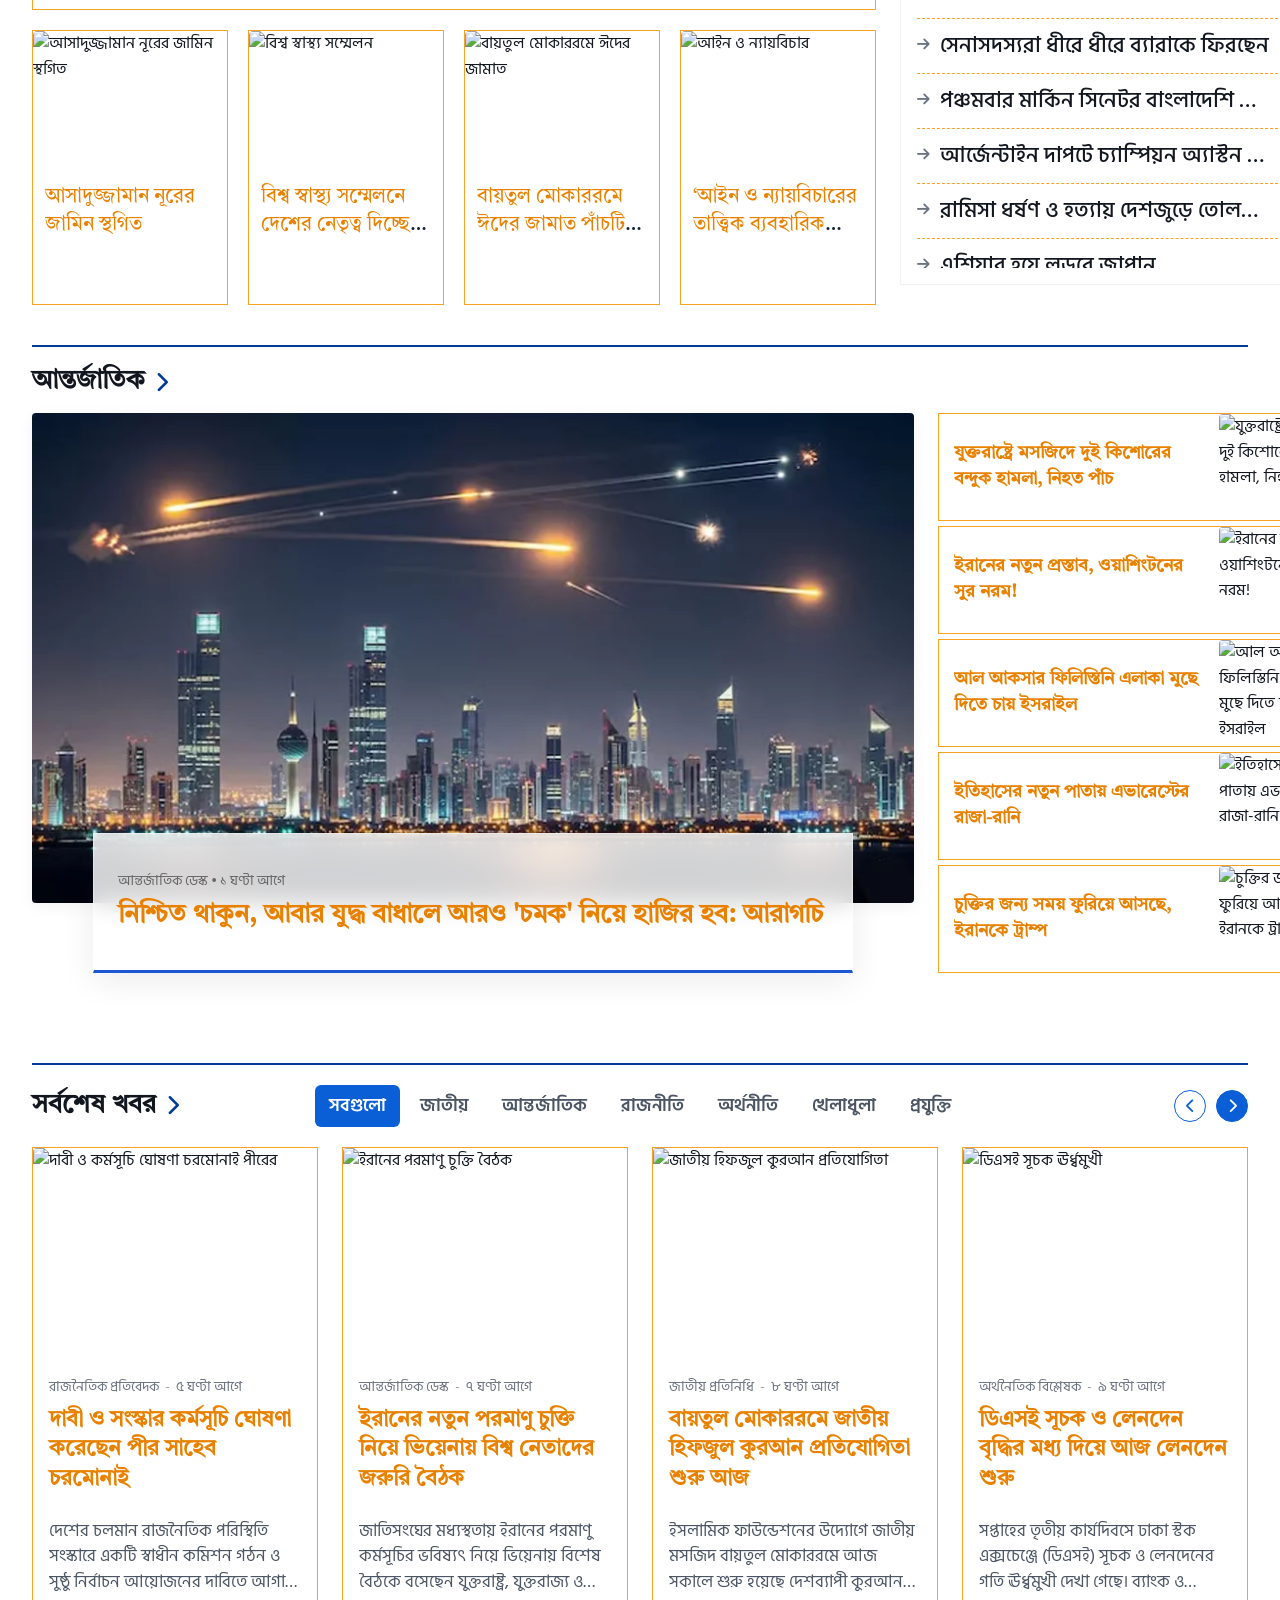
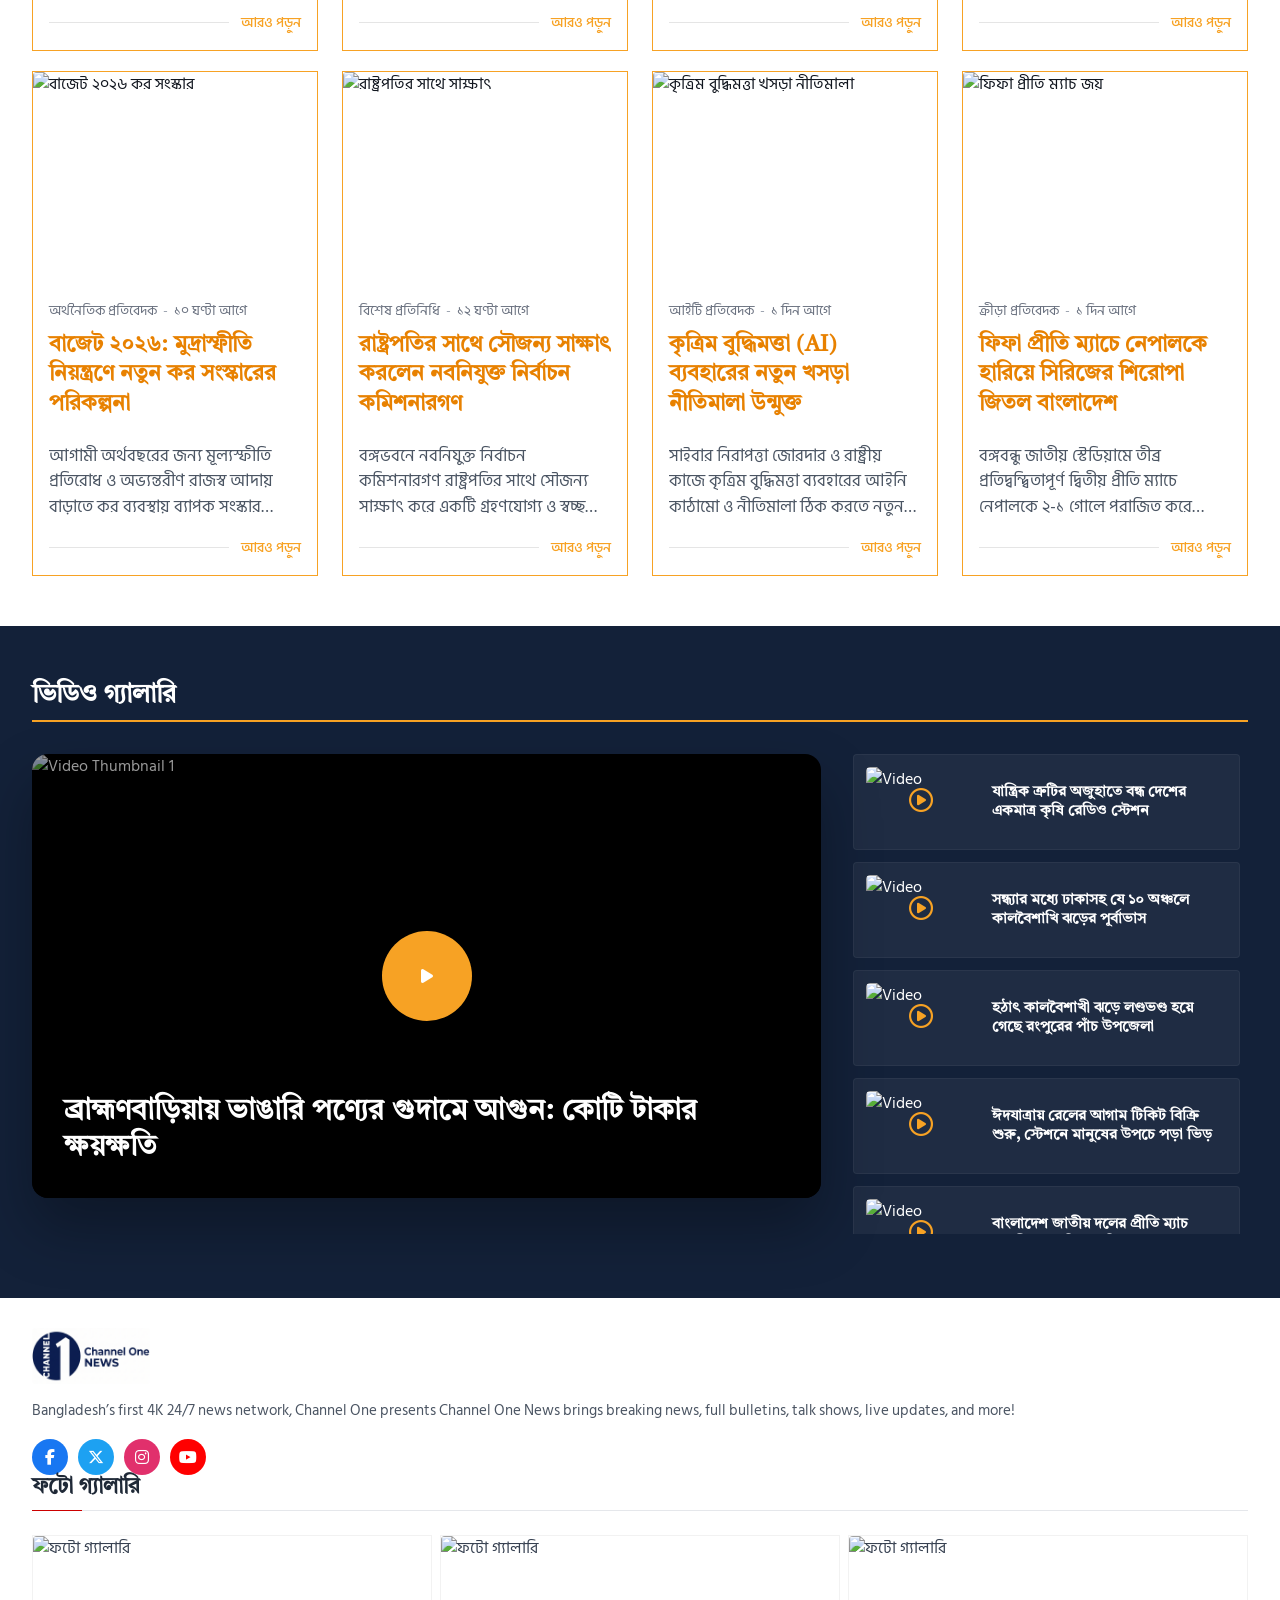
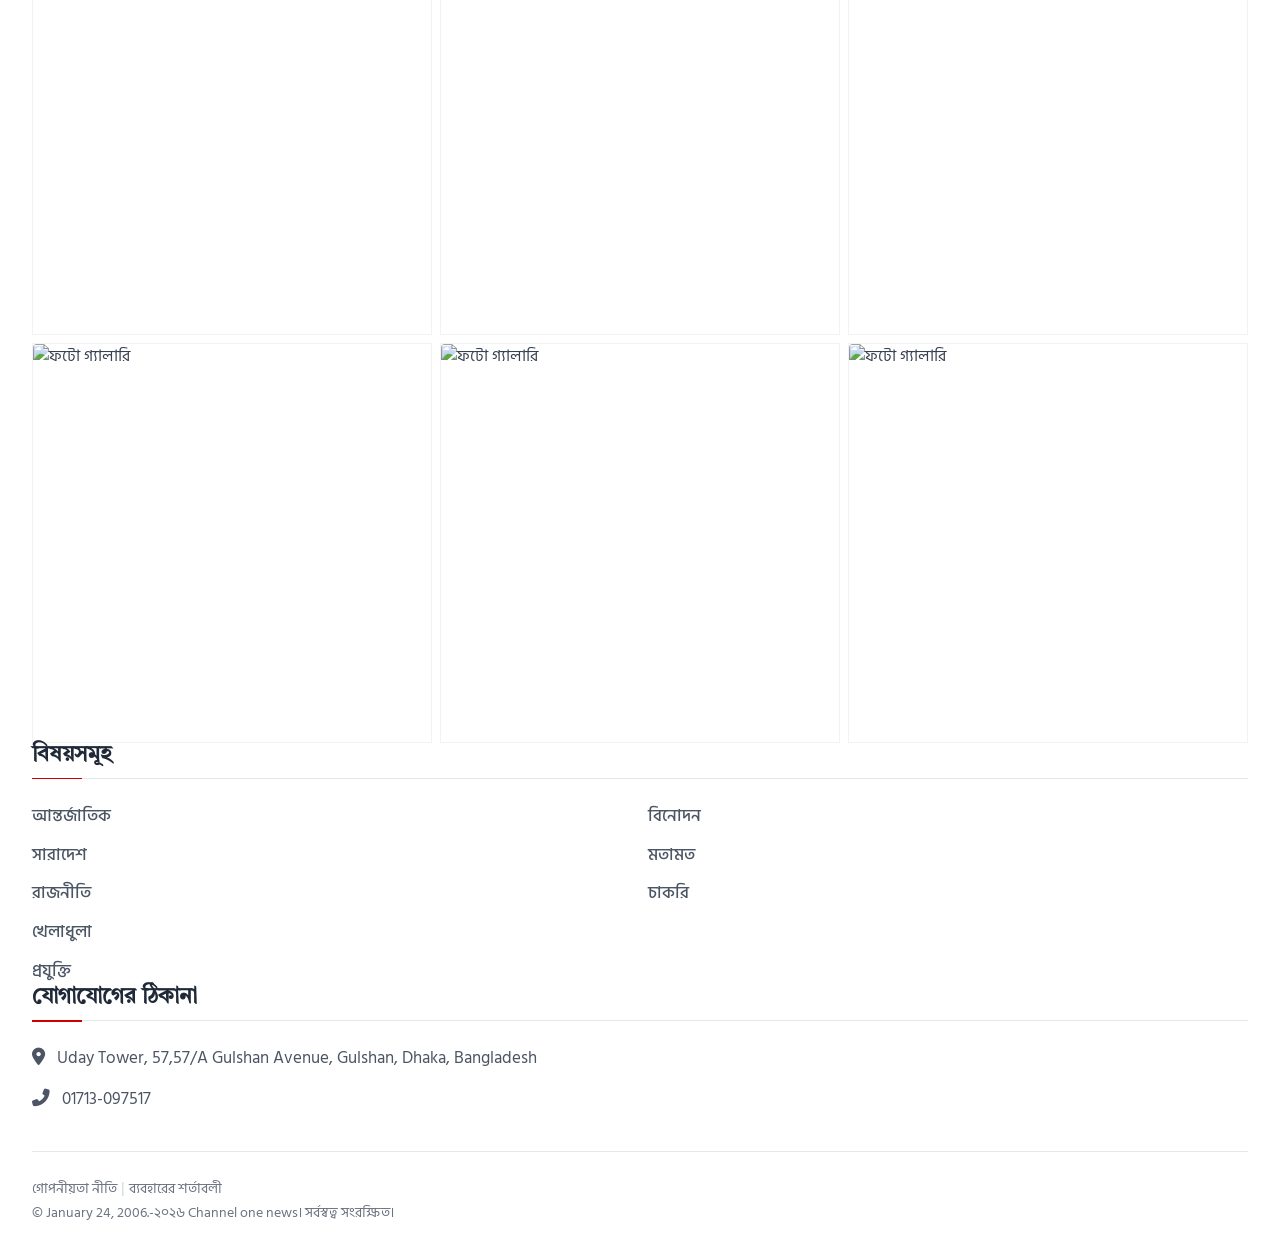
==== commit 313f74eb: "Update 1st slider banner to Japan vs Netherlands and clean watermark" ====
--- a/index.html
+++ b/index.html
@@ -170,7 +170,7 @@
         <div class="wc-static-banner" style="position: relative; width: 100%; margin-bottom: 10px; border: 1px solid rgba(255, 255, 255, 0.1); overflow: hidden; border-radius: 4px; aspect-ratio: 1024/235;">
             <div class="wc-banner-slider-track" style="display: flex; width: 200%; height: 100%; transition: transform 0.8s ease-in-out;">
                 <div class="wc-banner-slide" style="width: 50%; height: 100%;">
-                    <img src="assets/images/qatar_swiss_banner.png" alt="Qatar vs Switzerland World Cup 2026" style="width: 100%; height: 100%; object-fit: cover; display: block;">
+                    <img src="assets/images/japan_netherlands_banner.png" alt="Japan vs Netherlands World Cup 2026" style="width: 100%; height: 100%; object-fit: cover; display: block;">
                 </div>
                 <div class="wc-banner-slide" style="width: 50%; height: 100%;">
                     <img src="assets/images/brazil_morocco_banner.png" alt="Brazil vs Morocco World Cup 2026" style="width: 100%; height: 100%; object-fit: cover; display: block;">
--- a/assets/css/components.css
+++ b/assets/css/components.css
@@ -1021,6 +1021,16 @@
     gap: 30px;
 }
 
+.economy-page-grid .card-title a {
+    color: var(--accent-hover);
+    text-decoration: none;
+    transition: color var(--transition-fast);
+}
+
+.economy-page-grid .card-title a:hover {
+    color: var(--accent-hover);
+}
+
 /* Subtle Divider Line between News Grid and Footer */
 .economy-footer-divider {
     width: 100%;
@@ -1173,7 +1183,7 @@
     font-family: var(--font-heading);
     font-size: 40px; /* size 40px */
     font-weight: 700; /* bold */
-    color: #132139;
+    color: var(--accent-hover);
     line-height: 1.35;
     max-width: 968.2px;
     width: 100%;
@@ -1181,7 +1191,7 @@
     margin-right: auto;
     text-decoration: underline;
     text-underline-offset: 8px;
-    text-decoration-color: #000000;
+    text-decoration-color: var(--accent-hover);
     text-decoration-thickness: 2px;
 }
 
@@ -1372,7 +1382,7 @@
     margin-top: 60px; /* 60px gap below tag card */
     height: 90px; /* height 90px */
     background-color: #f8f9fa;
-    border: 1px solid #dee2e6;
+    border: 1px solid var(--accent);
     border-radius: 6px;
     display: flex;
     align-items: center;
@@ -1380,7 +1390,7 @@
     font-family: var(--font-heading);
     font-size: 1.25rem;
     font-weight: 700;
-    color: #132139;
+    color: var(--accent-hover);
     letter-spacing: 0.5px;
     box-sizing: border-box;
     max-width: 968.2px;
@@ -1406,7 +1416,7 @@
     width: 224px; /* width 224px */
     height: 265.28px; /* height 265.28px (+20px) */
     background-color: #ffffff;
-    border: 1px solid #dee2e6;
+    border: 1px solid var(--accent);
     border-radius: 8px;
     overflow: hidden;
     display: flex;
@@ -1444,7 +1454,7 @@
     font-family: var(--font-heading);
     font-size: 18px;
     font-weight: 700; /* bold */
-    color: #132139;
+    color: var(--accent-hover);
     line-height: 1.35;
     display: -webkit-box;
     -webkit-line-clamp: 2;
--- a/assets/css/home.css
+++ b/assets/css/home.css
@@ -25,7 +25,7 @@
     height: 100%;
     display: flex;
     flex-direction: column;
-    border: 1px solid rgba(0, 0, 0, 0.05);
+    border: 1px solid var(--accent);
     box-sizing: border-box;
     transition: transform var(--transition-normal), box-shadow var(--transition-normal), border-color var(--transition-normal);
 }
@@ -105,7 +105,7 @@
 }
 
 .hero-featured-title a {
-    color: var(--primary);
+    color: var(--accent-hover);
     text-decoration: none;
     transition: color var(--transition-fast);
 }
@@ -140,7 +140,7 @@
     overflow: hidden;
     display: flex;
     flex-direction: column;
-    border: 1px solid rgba(0, 0, 0, 0.05);
+    border: 1px solid var(--accent);
     box-sizing: border-box;
     height: calc(50% - 8px);
     transition: transform var(--transition-normal), box-shadow var(--transition-normal), border-color var(--transition-normal);
@@ -190,7 +190,7 @@
 }
 
 .hero-stacked-title a {
-    color: var(--text-main);
+    color: var(--accent-hover);
     text-decoration: none;
     transition: color var(--transition-fast);
 }
@@ -213,7 +213,7 @@
     gap: 12px;
     padding: 16px;
     background-color: transparent;
-    border: 1px solid rgba(0, 0, 0, 0.05);
+    border: 1px solid var(--accent);
     box-sizing: border-box;
     transition: transform var(--transition-normal), box-shadow var(--transition-normal), border-color var(--transition-normal);
     flex: 1;
@@ -266,7 +266,7 @@
 }
 
 .hero-list-title a {
-    color: var(--text-main);
+    color: var(--accent-hover);
     text-decoration: none;
     transition: color var(--transition-fast);
 }
@@ -1016,7 +1016,7 @@
     gap: 0;
     height: 100%;
     overflow: hidden;
-    border: 1px solid rgba(0, 0, 0, 0.05);
+    border: 1px solid var(--accent);
     border-radius: 8px;
     box-sizing: border-box;
     transition: border-color var(--transition-normal), transform var(--transition-normal), box-shadow var(--transition-normal);
@@ -1063,13 +1063,13 @@
 }
 
 .economy-featured-title a {
-    color: var(--text-main);
+    color: var(--accent-hover);
     text-decoration: none;
     transition: color var(--transition-fast);
 }
 
 .economy-featured-title a:hover {
-    color: var(--danger); /* Editorial highlight color on hover */
+    color: var(--accent-hover); /* Editorial highlight color on hover */
 }
 
 .economy-featured-excerpt {
@@ -1093,7 +1093,7 @@
     gap: 0;
     height: 100%;
     overflow: hidden;
-    border: 1px solid rgba(0, 0, 0, 0.05);
+    border: 1px solid var(--accent);
     border-radius: 8px;
     box-sizing: border-box;
     transition: border-color var(--transition-normal), transform var(--transition-normal), box-shadow var(--transition-normal);
@@ -1141,13 +1141,13 @@
 }
 
 .economy-small-title a {
-    color: var(--text-main);
+    color: var(--accent-hover);
     text-decoration: none;
     transition: color var(--transition-fast);
 }
 
 .economy-small-title a:hover {
-    color: var(--danger);
+    color: var(--accent-hover);
 }
 
 .economy-small-excerpt {
@@ -1215,7 +1215,7 @@
     border-radius: 8px;
     overflow: hidden;
     height: 100%;
-    border: 1px solid rgba(0, 0, 0, 0.05);
+    border: 1px solid var(--accent);
     box-sizing: border-box;
     transition: border-color var(--transition-normal), transform var(--transition-normal), box-shadow var(--transition-normal);
 }
@@ -1242,13 +1242,13 @@
 }
 
 .politics-featured-title-large a {
-    color: var(--text-main);
+    color: var(--accent-hover);
     text-decoration: none;
     transition: color var(--transition-fast);
 }
 
 .politics-featured-title-large a:hover {
-    color: #013b96;
+    color: var(--accent-hover);
 }
 
 .politics-featured-excerpt-large {
@@ -1299,7 +1299,7 @@
     border-radius: 8px;
     overflow: hidden;
     height: 100%;
-    border: 1px solid rgba(0, 0, 0, 0.05);
+    border: 1px solid var(--accent);
     box-sizing: border-box;
     transition: border-color var(--transition-normal), transform var(--transition-normal), box-shadow var(--transition-normal);
 }
@@ -1353,13 +1353,13 @@
 }
 
 .politics-vertical-title a {
-    color: var(--text-main);
+    color: var(--accent-hover);
     text-decoration: none;
     transition: color var(--transition-fast);
 }
 
 .politics-vertical-title a:hover {
-    color: #013b96;
+    color: var(--accent-hover);
 }
 
 /* Right Sidebar: 5 Small Horizontal Cards */
@@ -1379,7 +1379,7 @@
     padding: 0; /* Reset card padding so image is perfectly flush on top, left, and bottom */
     border-radius: 6px;
     overflow: hidden;
-    box-shadow: 0 0 0 1px rgba(0, 0, 0, 0.05); /* Outer thin border simulator to prevent image overlap */
+    box-shadow: 0 0 0 1px var(--accent); /* Outer thin border simulator to prevent image overlap */
     box-sizing: border-box;
     transition: transform var(--transition-normal), box-shadow var(--transition-normal), background-color var(--transition-fast);
     flex-shrink: 0; /* Enable scrolling by preventing shrinking in scroll wrapper */
@@ -1440,13 +1440,13 @@
 }
 
 .politics-small-title a {
-    color: var(--text-main);
+    color: var(--accent-hover);
     text-decoration: none;
     transition: color var(--transition-fast);
 }
 
 .politics-small-title a:hover {
-    color: #013b96;
+    color: var(--accent-hover);
 }
 
 /* Scrollable News list in Right Column on Desktop */
@@ -2584,7 +2584,7 @@
     flex-direction: column;
     padding: 12px;
     background-color: transparent;
-    border: 1px solid rgba(0, 0, 0, 0.05);
+    border: 1px solid var(--accent);
     transition: transform var(--transition-normal), box-shadow var(--transition-normal), border-color var(--transition-normal);
 }
 
@@ -2630,7 +2630,7 @@
 }
 
 .hero2-list-title a {
-    color: var(--text-main);
+    color: var(--accent-hover);
     text-decoration: none;
     transition: color var(--transition-fast);
 }
@@ -2664,7 +2664,7 @@
     display: flex;
     flex-direction: column;
     background-color: transparent;
-    border: 1px solid rgba(0, 0, 0, 0.05);
+    border: 1px solid var(--accent);
     padding: 12px;
     height: 100%;
     box-sizing: border-box;
@@ -2705,7 +2705,7 @@
 }
 
 .hero2-card-title a {
-    color: var(--text-main);
+    color: var(--accent-hover);
     text-decoration: none;
     transition: color var(--transition-fast);
 }
@@ -3138,7 +3138,7 @@
 
 .national-card {
     background-color: transparent;
-    border: 1px solid rgba(0, 0, 0, 0.05);
+    border: 1px solid var(--accent);
     border-radius: 0; /* Changed to 0 as requested */
     overflow: hidden;
     display: flex;
@@ -3182,13 +3182,13 @@
 }
 
 .national-horizontal-card .national-card-title a {
-    color: var(--text-main);
+    color: var(--accent-hover);
     text-decoration: none;
     transition: color var(--transition-fast);
 }
 
 .national-horizontal-card .national-card-title a:hover {
-    color: #013b96;
+    color: var(--accent-hover);
 }
 
 .national-horizontal-card .national-card-excerpt {
@@ -3270,13 +3270,13 @@
 }
 
 .national-vertical-card-top .national-card-title a {
-    color: var(--text-main);
+    color: var(--accent-hover);
     text-decoration: none;
     transition: color var(--transition-fast);
 }
 
 .national-vertical-card-top .national-card-title a:hover {
-    color: #013b96;
+    color: var(--accent-hover);
 }
 
 /* Row 2 (Bottom row - 4 Columns) */
@@ -3337,13 +3337,13 @@
 }
 
 .national-grid-card .national-card-title a {
-    color: var(--text-main);
+    color: var(--accent-hover);
     text-decoration: none;
     transition: color var(--transition-fast);
 }
 
 .national-grid-card .national-card-title a:hover {
-    color: #013b96;
+    color: var(--accent-hover);
 }
 
 /* Sidebar List Styles */
@@ -3598,13 +3598,13 @@
 }
 
 .international-featured-title a {
-    color: #111111; /* Dark text for light glass card visibility */
+    color: var(--accent-hover); /* Gold text for glass card */
     text-decoration: none;
     transition: color var(--transition-fast);
 }
 
 .international-featured-title a:hover {
-    color: #013b96; /* Editorial theme color hover */
+    color: var(--accent-hover);
 }
 
 /* Right List News Cards */
@@ -3648,7 +3648,7 @@
     height: 108px; /* Fixed height for scrollable cards */
     flex-shrink: 0; /* Prevent shrinking to enable correct scrolling overflow */
     box-sizing: border-box;
-    border: 1px solid rgba(0, 0, 0, 0.05);
+    border: 1px solid var(--accent);
     border-radius: 0 !important;
     overflow: hidden;
     background-color: transparent; /* Removed #f8f9fa background */
@@ -3684,13 +3684,13 @@
 }
 
 .international-item-title a {
-    color: var(--text-main);
+    color: var(--accent-hover);
     text-decoration: none;
     transition: color var(--transition-fast);
 }
 
 .international-item-title a:hover {
-    color: #013b96;
+    color: var(--accent-hover);
 }
 
 .international-item-img-link {
@@ -4079,7 +4079,7 @@
     display: flex;
     flex-direction: column;
     background-color: transparent;
-    border: 1px solid rgba(0, 0, 0, 0.05);
+    border: 1px solid var(--accent);
     border-radius: 0; /* Sharp corners */
     overflow: hidden;
     height: 100%;
@@ -4164,13 +4164,13 @@
 }
 
 .latest-card-title a {
-    color: var(--text-main);
+    color: var(--accent-hover);
     text-decoration: none;
     transition: color var(--transition-fast);
 }
 
 .latest-card-title a:hover {
-    color: #013b96;
+    color: var(--accent-hover);
 }
 
 .latest-card-excerpt {
